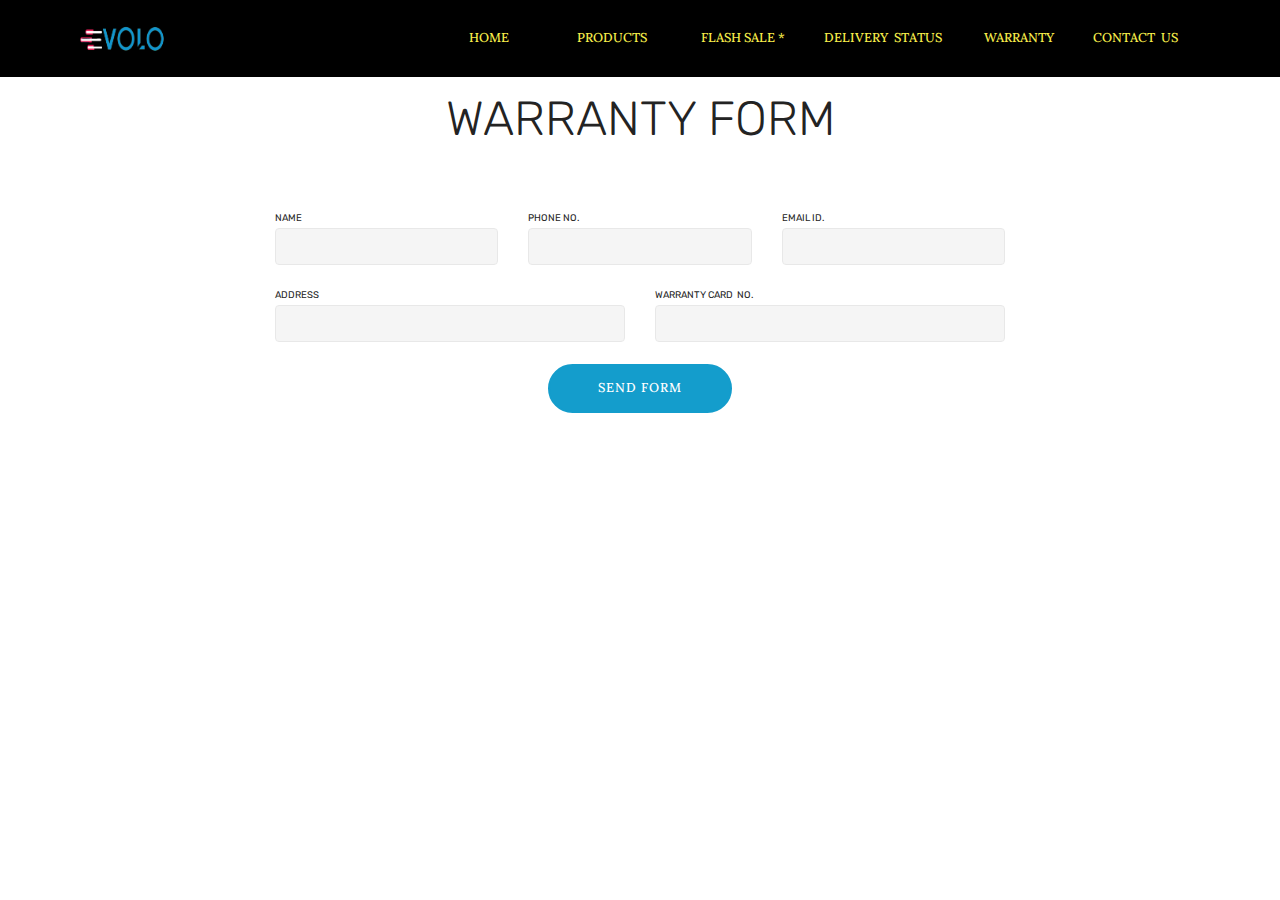
==== page1.html @ 70321c56 "create github pages" ====
<!DOCTYPE html>
<html>
<head>
  <!-- Site made with Mobirise Website Builder v4.3.4, https://mobirise.com -->
  <meta charset="UTF-8">
  <meta http-equiv="X-UA-Compatible" content="IE=edge">
  <meta name="generator" content="Mobirise v4.3.4, mobirise.com">
  <meta name="viewport" content="width=device-width, initial-scale=1">
  <link rel="shortcut icon" href="assets/images/volo-2114x1223.png" type="image/x-icon">
  <meta name="description" content="Web Page Generator Description">
  <title>Page 1</title>
  <link rel="stylesheet" href="assets/web/assets/mobirise-icons/mobirise-icons.css">
  <link rel="stylesheet" href="assets/tether/tether.min.css">
  <link rel="stylesheet" href="assets/bootstrap/css/bootstrap.min.css">
  <link rel="stylesheet" href="assets/bootstrap/css/bootstrap-grid.min.css">
  <link rel="stylesheet" href="assets/bootstrap/css/bootstrap-reboot.min.css">
  <link rel="stylesheet" href="assets/dropdown/css/style.css">
  <link rel="stylesheet" href="assets/theme/css/style.css">
  <link rel="stylesheet" href="assets/mobirise/css/mbr-additional.css" type="text/css">
  
  
  
</head>
<body>

<!-- Google Analytics -->
<script async src="https://www.googletagmanager.com/gtag/js?id=UA-108058427-1"></script>
<script>
  window.dataLayer = window.dataLayer || [];
  function gtag(){dataLayer.push(arguments);}
  gtag('js', new Date());

  gtag('config', 'UA-108058427-1');
</script>


<!-- /Google Analytics -->


<section class="menu cid-qukPSavN4o" once="menu" id="menu1-o" data-rv-view="1056">

    

    <nav class="navbar navbar-expand beta-menu navbar-dropdown align-items-center navbar-fixed-top navbar-toggleable-sm">
        <button class="navbar-toggler navbar-toggler-right" type="button" data-toggle="collapse" data-target="#navbarSupportedContent" aria-controls="navbarSupportedContent" aria-expanded="false" aria-label="Toggle navigation">
            <div class="hamburger">
                <span></span>
                <span></span>
                <span></span>
                <span></span>
            </div>
        </button>
        <div class="menu-logo">
            <div class="navbar-brand">
                <span class="navbar-logo">
                    <a href="index.html">
                         <img src="assets/images/volo-2114x1223.png" alt="Mobirise" title="" media-simple="true" style="height: 3.8rem;">
                    </a>
                </span>
                
            </div>
        </div>
        <div class="collapse navbar-collapse" id="navbarSupportedContent">
            <ul class="navbar-nav nav-dropdown nav-right" data-app-modern-menu="true"><li class="nav-item">
                    <a class="nav-link link text-success display-4" href="https://mobirise.com"></a>
                </li>
                <li class="nav-item">
                    <a class="nav-link link text-success display-4" href="https://mobirise.com">&nbsp; &nbsp;</a>
                </li><li class="nav-item"><a class="nav-link link text-success display-4" href="https://mobirise.com">&nbsp; &nbsp; &nbsp;HOME &nbsp; &nbsp; &nbsp; &nbsp; &nbsp; &nbsp; &nbsp;&nbsp;</a></li><li class="nav-item"><a class="nav-link link text-success display-4" href="https://mobirise.com">&nbsp;PRODUCTS &nbsp; &nbsp; &nbsp; &nbsp; &nbsp;</a></li><li class="nav-item"><a class="nav-link link text-success display-4" href="https://mobirise.com">&nbsp;FLASH SALE * &nbsp; &nbsp;</a></li><li class="nav-item"><a class="nav-link link text-success display-4" href="https://mobirise.com">&nbsp; DELIVERY &nbsp;STATUS &nbsp; &nbsp; &nbsp;&nbsp;</a></li><li class="nav-item"><a class="nav-link link text-success display-4" href="https://mobirise.com">WARRANTY &nbsp; &nbsp;&nbsp;</a></li><li class="nav-item"><a class="nav-link link text-success display-4" href="https://mobirise.com">&nbsp;CONTACT &nbsp;US &nbsp; &nbsp;</a></li><div id="my-cart-11824902"></div>
<div>
<script type="text/javascript" src="https://app.ecwid.com/script.js?11824902&data_platform=code&data_date=2017-09-05" charset="utf-8"></script>
<script type="text/javascript"> xMinicart("id=my-cart-11824902"); </script>
</div></ul>
            
        </div>
    </nav>
</section>

<section class="engine"><a href="https://mobirise.co/n">bootstrap modal form</a></section><section class="mbr-section form1 cid-qukV81y9nE" id="form1-p" data-rv-view="1058">

    

    
    <div class="container">
        <div class="row justify-content-center">
            <div class="title col-12 col-lg-8">
                <h2 class="mbr-section-title align-center pb-3 mbr-fonts-style display-2">WARRANTY FORM
                </h2>
                
            </div>
        </div>
    </div>
    <div class="container">
        <div class="row justify-content-center">
            <div class="media-container-column col-lg-8" data-form-type="formoid">
                    <div data-form-alert="" hidden="">Application Submitted Successfully .
Thank You ,Our Concerned Department Will Contact You 
Within 24 Hours</div>
            
                    <form class="mbr-form" action="https://mobirise.com/" method="post" data-form-title="Mobirise Form"><input type="hidden" data-form-email="true" value="McFQNKUavk+Ad5oUAiGyzn3SAH8C4lBnnKOgPgDHZL4jsAnH0hoKXfTbd+fD7oqe7kko2E6H696hVpx+5wIEUcIQ2tFnb3QgVPdDy5s7lPWG4Znaqmt0Wm0nY653BEGF">
                        <div class="row row-sm-offset">
                            <div class="col-md-4 multi-horizontal" data-for="name">
                                <div class="form-group">
                                    <label class="form-control-label mbr-fonts-style display-7" for="name-form1-p">NAME</label>
                                    <input type="text" class="form-control" name="name" data-form-field="Name" required="" id="name-form1-p">
                                </div>
                            </div>
                                         <div class="col-md-4 multi-horizontal" data-for="name">
                                <div class="form-group">
                                    <label class="form-control-label mbr-fonts-style display-7" for="name-form1-p">PHONE NO.</label>
                                    <input type="text" class="form-control" name="name" data-form-field="Name" required="" id="name-form1-p">
                                </div>
                            </div>
                            <div class="col-md-4 multi-horizontal" data-for="email">
                                <div class="form-group">
                                    <label class="form-control-label mbr-fonts-style display-7" for="email-form1-p">EMAIL ID.</label>
                                    <input type="email" class="form-control" name="email" data-form-field="Email" required="" id="email-form1-p">
                                </div>
                            </div>
                            <div class="col-md-4 multi-horizontal" data-for="phone">
                                <div class="form-group">
                                    <label class="form-control-label mbr-fonts-style display-7" for="phone-form1-p">ADDRESS</label>
                                    <input type="tel" class="form-control" name="phone" data-form-field="Phone" id="phone-form1-p">
                                </div>
                            </div>
                            <div class="col-md-4 multi-horizontal" data-for="phone">
                                <div class="form-group">
                                    <label class="form-control-label mbr-fonts-style display-7" for="phone-form1-p">WARRANTY CARD &nbsp;NO.</label>
                                    <input type="tel" class="form-control" name="phone" data-form-field="Phone" id="phone-form1-p">
                                </div>
                            </div>
                        </div>
                        
            
                        <span class="input-group-btn"><button href="" type="submit" class="btn btn-primary btn-form display-4">SEND FORM</button></span>
                    </form>
            </div>
        </div>
    </div>
</section>


  <script src="assets/web/assets/jquery/jquery.min.js"></script>
  <script src="assets/popper/popper.min.js"></script>
  <script src="assets/tether/tether.min.js"></script>
  <script src="assets/bootstrap/js/bootstrap.min.js"></script>
  <script src="assets/smooth-scroll/smooth-scroll.js"></script>
  <script src="assets/dropdown/js/script.min.js"></script>
  <script src="assets/touch-swipe/jquery.touch-swipe.min.js"></script>
  <script src="assets/theme/js/script.js"></script>
  <script src="assets/formoid/formoid.min.js"></script>
  
  
</body>
</html>
---- assets/web/assets/mobirise-icons/mobirise-icons.css ----
@font-face {
  font-family: 'MobiriseIcons';
  src:  url('mobirise-icons.eot?spat4u');
  src:  url('mobirise-icons.eot?spat4u#iefix') format('embedded-opentype'),
    url('mobirise-icons.ttf?spat4u') format('truetype'),
    url('mobirise-icons.woff?spat4u') format('woff'),
    url('mobirise-icons.svg?spat4u#MobiriseIcons') format('svg');
  font-weight: normal;
  font-style: normal;
}

[class^="mbri-"], [class*=" mbri-"] {
  /* use !important to prevent issues with browser extensions that change fonts */
  font-family: MobiriseIcons !important;
  speak: none;
  font-style: normal;
  font-weight: normal;
  font-variant: normal;
  text-transform: none;
  line-height: 1;

  /* Better Font Rendering =========== */
  -webkit-font-smoothing: antialiased;
  -moz-osx-font-smoothing: grayscale;
}

.mbri-add-submenu:before {
  content: "\e900";
}
.mbri-alert:before {
  content: "\e901";
}
.mbri-align-center:before {
  content: "\e902";
}
.mbri-align-justify:before {
  content: "\e903";
}
.mbri-align-left:before {
  content: "\e904";
}
.mbri-align-right:before {
  content: "\e905";
}
.mbri-android:before {
  content: "\e906";
}
.mbri-apple:before {
  content: "\e907";
}
.mbri-arrow-down:before {
  content: "\e908";
}
.mbri-arrow-next:before {
  content: "\e909";
}
.mbri-arrow-prev:before {
  content: "\e90a";
}
.mbri-arrow-up:before {
  content: "\e90b";
}
.mbri-bold:before {
  content: "\e90c";
}
.mbri-bookmark:before {
  content: "\e90d";
}
.mbri-bootstrap:before {
  content: "\e90e";
}
.mbri-briefcase:before {
  content: "\e90f";
}
.mbri-browse:before {
  content: "\e910";
}
.mbri-bulleted-list:before {
  content: "\e911";
}
.mbri-calendar:before {
  content: "\e912";
}
.mbri-camera:before {
  content: "\e913";
}
.mbri-cart-add:before {
  content: "\e914";
}
.mbri-cart-full:before {
  content: "\e915";
}
.mbri-cash:before {
  content: "\e916";
}
.mbri-change-style:before {
  content: "\e917";
}
.mbri-chat:before {
  content: "\e918";
}
.mbri-clock:before {
  content: "\e919";
}
.mbri-close:before {
  content: "\e91a";
}
.mbri-cloud:before {
  content: "\e91b";
}
.mbri-code:before {
  content: "\e91c";
}
.mbri-contact-form:before {
  content: "\e91d";
}
.mbri-credit-card:before {
  content: "\e91e";
}
.mbri-cursor-click:before {
  content: "\e91f";
}
.mbri-cust-feedback:before {
  content: "\e920";
}
.mbri-database:before {
  content: "\e921";
}
.mbri-delivery:before {
  content: "\e922";
}
.mbri-desktop:before {
  content: "\e923";
}
.mbri-devices:before {
  content: "\e924";
}
.mbri-down:before {
  content: "\e925";
}
.mbri-download:before {
  content: "\e989";
}
.mbri-drag-n-drop:before {
  content: "\e927";
}
.mbri-drag-n-drop2:before {
  content: "\e928";
}
.mbri-edit:before {
  content: "\e929";
}
.mbri-edit2:before {
  content: "\e92a";
}
.mbri-error:before {
  content: "\e92b";
}
.mbri-extension:before {
  content: "\e92c";
}
.mbri-features:before {
  content: "\e92d";
}
.mbri-file:before {
  content: "\e92e";
}
.mbri-flag:before {
  content: "\e92f";
}
.mbri-folder:before {
  content: "\e930";
}
.mbri-gift:before {
  content: "\e931";
}
.mbri-github:before {
  content: "\e932";
}
.mbri-globe:before {
  content: "\e933";
}
.mbri-globe-2:before {
  content: "\e934";
}
.mbri-growing-chart:before {
  content: "\e935";
}
.mbri-hearth:before {
  content: "\e936";
}
.mbri-help:before {
  content: "\e937";
}
.mbri-home:before {
  content: "\e938";
}
.mbri-hot-cup:before {
  content: "\e939";
}
.mbri-idea:before {
  content: "\e93a";
}
.mbri-image-gallery:before {
  content: "\e93b";
}
.mbri-image-slider:before {
  content: "\e93c";
}
.mbri-info:before {
  content: "\e93d";
}
.mbri-italic:before {
  content: "\e93e";
}
.mbri-key:before {
  content: "\e93f";
}
.mbri-laptop:before {
  content: "\e940";
}
.mbri-layers:before {
  content: "\e941";
}
.mbri-left-right:before {
  content: "\e942";
}
.mbri-left:before {
  content: "\e943";
}
.mbri-letter:before {
  content: "\e944";
}
.mbri-like:before {
  content: "\e945";
}
.mbri-link:before {
  content: "\e946";
}
.mbri-lock:before {
  content: "\e947";
}
.mbri-login:before {
  content: "\e948";
}
.mbri-logout:before {
  content: "\e949";
}
.mbri-magic-stick:before {
  content: "\e94a";
}
.mbri-map-pin:before {
  content: "\e94b";
}
.mbri-menu:before {
  content: "\e94c";
}
.mbri-mobile:before {
  content: "\e94d";
}
.mbri-mobile2:before {
  content: "\e94e";
}
.mbri-mobirise:before {
  content: "\e94f";
}
.mbri-more-horizontal:before {
  content: "\e950";
}
.mbri-more-vertical:before {
  content: "\e951";
}
.mbri-music:before {
  content: "\e952";
}
.mbri-new-file:before {
  content: "\e953";
}
.mbri-numbered-list:before {
  content: "\e954";
}
.mbri-opened-folder:before {
  content: "\e955";
}
.mbri-pages:before {
  content: "\e956";
}
.mbri-paper-plane:before {
  content: "\e957";
}
.mbri-paperclip:before {
  content: "\e958";
}
.mbri-photo:before {
  content: "\e959";
}
.mbri-photos:before {
  content: "\e95a";
}
.mbri-pin:before {
  content: "\e95b";
}
.mbri-play:before {
  content: "\e95c";
}
.mbri-plus:before {
  content: "\e95d";
}
.mbri-preview:before {
  content: "\e95e";
}
.mbri-print:before {
  content: "\e95f";
}
.mbri-protect:before {
  content: "\e960";
}
.mbri-question:before {
  content: "\e961";
}
.mbri-quote-left:before {
  content: "\e962";
}
.mbri-quote-right:before {
  content: "\e963";
}
.mbri-refresh:before {
  content: "\e964";
}
.mbri-responsive:before {
  content: "\e965";
}
.mbri-right:before {
  content: "\e966";
}
.mbri-rocket:before {
  content: "\e967";
}
.mbri-sad-face:before {
  content: "\e968";
}
.mbri-sale:before {
  content: "\e969";
}
.mbri-save:before {
  content: "\e96a";
}
.mbri-search:before {
  content: "\e96b";
}
.mbri-setting:before {
  content: "\e96c";
}
.mbri-setting2:before {
  content: "\e96d";
}
.mbri-setting3:before {
  content: "\e96e";
}
.mbri-share:before {
  content: "\e96f";
}
.mbri-shopping-bag:before {
  content: "\e970";
}
.mbri-shopping-basket:before {
  content: "\e971";
}
.mbri-shopping-cart:before {
  content: "\e972";
}
.mbri-sites:before {
  content: "\e973";
}
.mbri-smile-face:before {
  content: "\e974";
}
.mbri-speed:before {
  content: "\e975";
}
.mbri-star:before {
  content: "\e976";
}
.mbri-success:before {
  content: "\e977";
}
.mbri-sun:before {
  content: "\e978";
}
.mbri-sun2:before {
  content: "\e979";
}
.mbri-tablet:before {
  content: "\e97a";
}
.mbri-tablet-vertical:before {
  content: "\e97b";
}
.mbri-target:before {
  content: "\e97c";
}
.mbri-timer:before {
  content: "\e97d";
}
.mbri-to-ftp:before {
  content: "\e97e";
}
.mbri-to-local-drive:before {
  content: "\e97f";
}
.mbri-touch-swipe:before {
  content: "\e980";
}
.mbri-touch:before {
  content: "\e981";
}
.mbri-trash:before {
  content: "\e982";
}
.mbri-underline:before {
  content: "\e983";
}
.mbri-unlink:before {
  content: "\e984";
}
.mbri-unlock:before {
  content: "\e985";
}
.mbri-up-down:before {
  content: "\e986";
}
.mbri-up:before {
  content: "\e987";
}
.mbri-update:before {
  content: "\e988";
}
.mbri-upload:before {
 content: "\e926"; 
}
.mbri-user:before {
  content: "\e98a";
}
.mbri-user2:before {
  content: "\e98b";
}
.mbri-users:before {
  content: "\e98c";
}
.mbri-video:before {
  content: "\e98d";
}
.mbri-video-play:before {
  content: "\e98e";
}
.mbri-watch:before {
  content: "\e98f";
}
.mbri-website-theme:before {
  content: "\e990";
}
.mbri-wifi:before {
  content: "\e991";
}
.mbri-windows:before {
  content: "\e992";
}
.mbri-zoom-out:before {
  content: "\e993";
}
.mbri-redo:before {
  content: "\e994";
}
.mbri-undo:before {
  content: "\e995";
}
---- assets/dropdown/css/style.css ----
.navbar-dropdown {
  left: 0;
  padding: 0;
  position: absolute;
  right: 0;
  top: 0;
  transition: all 0.45s ease;
  z-index: 1030;
  background: #282828; }
  .navbar-dropdown .navbar-logo {
    margin-right: 0.8rem;
    transition: margin 0.3s ease-in-out;
    vertical-align: middle; }
    .navbar-dropdown .navbar-logo img {
      height: 3.125rem;
      transition: all 0.3s ease-in-out; }
    .navbar-dropdown .navbar-logo.mbr-iconfont {
      font-size: 3.125rem;
      line-height: 3.125rem; }
  .navbar-dropdown .navbar-caption {
    font-weight: 700;
    white-space: normal;
    vertical-align: -4px;
    line-height: 3.125rem !important; }
    .navbar-dropdown .navbar-caption, .navbar-dropdown .navbar-caption:hover {
      color: inherit;
      text-decoration: none; }
  .navbar-dropdown .mbr-iconfont + .navbar-caption {
    vertical-align: -1px; }
  .navbar-dropdown.navbar-fixed-top {
    position: fixed; }
  .navbar-dropdown .navbar-brand span {
    vertical-align: -4px; }
  .navbar-dropdown.bg-color.transparent {
    background: none; }
  .navbar-dropdown.navbar-short .navbar-brand {
    padding: 0.625rem 0; }
    .navbar-dropdown.navbar-short .navbar-brand span {
      vertical-align: -1px; }
  .navbar-dropdown.navbar-short .navbar-caption {
    line-height: 2.375rem !important;
    vertical-align: -2px; }
  .navbar-dropdown.navbar-short .navbar-logo {
    margin-right: 0.5rem; }
    .navbar-dropdown.navbar-short .navbar-logo img {
      height: 2.375rem; }
    .navbar-dropdown.navbar-short .navbar-logo.mbr-iconfont {
      font-size: 2.375rem;
      line-height: 2.375rem; }
  .navbar-dropdown.navbar-short .mbr-table-cell {
    height: 3.625rem; }
  .navbar-dropdown .navbar-close {
    left: 0.6875rem;
    position: fixed;
    top: 0.75rem;
    z-index: 1000; }
  .navbar-dropdown .hamburger-icon {
    content: "";
    display: inline-block;
    vertical-align: middle;
    width: 16px;
    -webkit-box-shadow: 0 -6px 0 1px #282828,0 0 0 1px #282828,0 6px 0 1px #282828;
    -moz-box-shadow: 0 -6px 0 1px #282828,0 0 0 1px #282828,0 6px 0 1px #282828;
    box-shadow: 0 -6px 0 1px #282828,0 0 0 1px #282828,0 6px 0 1px #282828; }

.dropdown-menu .dropdown-toggle[data-toggle="dropdown-submenu"]::after {
  border-bottom: 0.35em solid transparent;
  border-left: 0.35em solid;
  border-right: 0;
  border-top: 0.35em solid transparent;
  margin-left: 0.3rem; }

.dropdown-menu .dropdown-item:focus {
  outline: 0; }

.nav-dropdown {
  font-size: 0.75rem;
  font-weight: 500;
  height: auto !important; }
  .nav-dropdown .nav-btn {
    padding-left: 1rem; }
  .nav-dropdown .link {
    margin: .667em 1.667em;
    font-weight: 500;
    padding: 0;
    transition: color .2s ease-in-out; }
    .nav-dropdown .link.dropdown-toggle {
      margin-right: 2.583em; }
      .nav-dropdown .link.dropdown-toggle::after {
        margin-left: .25rem;
        border-top: 0.35em solid;
        border-right: 0.35em solid transparent;
        border-left: 0.35em solid transparent;
        border-bottom: 0; }
      .nav-dropdown .link.dropdown-toggle[aria-expanded="true"] {
        margin: 0;
        padding: 0.667em 3.263em  0.667em 1.667em; }
  .nav-dropdown .link::after,
  .nav-dropdown .dropdown-item::after {
    color: inherit; }
  .nav-dropdown .btn {
    font-size: 0.75rem;
    font-weight: 700;
    letter-spacing: 0;
    margin-bottom: 0;
    padding-left: 1.25rem;
    padding-right: 1.25rem; }
  .nav-dropdown .dropdown-menu {
    border-radius: 0;
    border: 0;
    left: 0;
    margin: 0;
    padding-bottom: 1.25rem;
    padding-top: 1.25rem;
    position: relative; }
  .nav-dropdown .dropdown-submenu {
    margin-left: 0.125rem;
    top: 0; }
  .nav-dropdown .dropdown-item {
    font-weight: 500;
    line-height: 2;
    padding: 0.3846em 4.615em 0.3846em 1.5385em;
    position: relative;
    transition: color .2s ease-in-out, background-color .2s ease-in-out; }
    .nav-dropdown .dropdown-item::after {
      margin-top: -0.3077em;
      position: absolute;
      right: 1.1538em;
      top: 50%; }
    .nav-dropdown .dropdown-item:focus, .nav-dropdown .dropdown-item:hover {
      background: none; }

@media (max-width: 767px) {
  .nav-dropdown.navbar-toggleable-sm {
    bottom: 0;
    display: none;
    left: 0;
    overflow-x: hidden;
    position: fixed;
    top: 0;
    transform: translateX(-100%);
    -ms-transform: translateX(-100%);
    -webkit-transform: translateX(-100%);
    width: 18.75rem;
    z-index: 999; } }
.nav-dropdown.navbar-toggleable-xl {
  bottom: 0;
  display: none;
  left: 0;
  overflow-x: hidden;
  position: fixed;
  top: 0;
  transform: translateX(-100%);
  -ms-transform: translateX(-100%);
  -webkit-transform: translateX(-100%);
  width: 18.75rem;
  z-index: 999; }

.nav-dropdown-sm {
  display: block !important;
  overflow-x: hidden;
  overflow: auto;
  padding-top: 3.875rem; }
  .nav-dropdown-sm::after {
    content: "";
    display: block;
    height: 3rem;
    width: 100%; }
  .nav-dropdown-sm.collapse.in ~ .navbar-close {
    display: block !important; }
  .nav-dropdown-sm.collapsing, .nav-dropdown-sm.collapse.in {
    transform: translateX(0);
    -ms-transform: translateX(0);
    -webkit-transform: translateX(0);
    transition: all 0.25s ease-out;
    -webkit-transition: all 0.25s ease-out;
    background: #282828; }
  .nav-dropdown-sm.collapsing[aria-expanded="false"] {
    transform: translateX(-100%);
    -ms-transform: translateX(-100%);
    -webkit-transform: translateX(-100%); }
  .nav-dropdown-sm .nav-item {
    display: block;
    margin-left: 0 !important;
    padding-left: 0; }
  .nav-dropdown-sm .link,
  .nav-dropdown-sm .dropdown-item {
    border-top: 1px dotted rgba(255, 255, 255, 0.1);
    font-size: 0.8125rem;
    line-height: 1.6;
    margin: 0 !important;
    padding: 0.875rem 2.4rem 0.875rem 1.5625rem !important;
    position: relative;
    white-space: normal; }
    .nav-dropdown-sm .link:focus, .nav-dropdown-sm .link:hover,
    .nav-dropdown-sm .dropdown-item:focus,
    .nav-dropdown-sm .dropdown-item:hover {
      background: rgba(0, 0, 0, 0.2) !important;
      color: #c0a375; }
  .nav-dropdown-sm .nav-btn {
    position: relative;
    padding: 1.5625rem 1.5625rem 0 1.5625rem; }
    .nav-dropdown-sm .nav-btn::before {
      border-top: 1px dotted rgba(255, 255, 255, 0.1);
      content: "";
      left: 0;
      position: absolute;
      top: 0;
      width: 100%; }
    .nav-dropdown-sm .nav-btn + .nav-btn {
      padding-top: 0.625rem; }
      .nav-dropdown-sm .nav-btn + .nav-btn::before {
        display: none; }
  .nav-dropdown-sm .btn {
    padding: 0.625rem 0; }
  .nav-dropdown-sm .dropdown-toggle[data-toggle="dropdown-submenu"]::after {
    margin-left: .25rem;
    border-top: 0.35em solid;
    border-right: 0.35em solid transparent;
    border-left: 0.35em solid transparent;
    border-bottom: 0; }
  .nav-dropdown-sm .dropdown-toggle[data-toggle="dropdown-submenu"][aria-expanded="true"]::after {
    border-top: 0;
    border-right: 0.35em solid transparent;
    border-left: 0.35em solid transparent;
    border-bottom: 0.35em solid; }
  .nav-dropdown-sm .dropdown-menu {
    margin: 0;
    padding: 0;
    position: relative;
    top: 0;
    left: 0;
    width: 100%;
    border: 0;
    float: none;
    border-radius: 0;
    background: none; }
  .nav-dropdown-sm .dropdown-submenu {
    left: 100%;
    margin-left: 0.125rem;
    margin-top: -1.25rem;
    top: 0; }

.navbar-toggleable-sm .nav-dropdown .dropdown-menu {
  position: absolute; }

.navbar-toggleable-sm .nav-dropdown .dropdown-submenu {
  left: 100%;
  margin-left: 0.125rem;
  margin-top: -1.25rem;
  top: 0; }

.navbar-toggleable-sm.opened .nav-dropdown .dropdown-menu {
  position: relative; }

.navbar-toggleable-sm.opened .nav-dropdown .dropdown-submenu {
  left: 0;
  margin-left: 00rem;
  margin-top: 0rem;
  top: 0; }

.is-builder .nav-dropdown.collapsing {
  transition: none !important; }

/*# sourceMappingURL=style.css.map */
---- assets/theme/css/style.css ----
/*!
 * Mobirise v4 theme (https://mobirise.com/)
 * Copyright 2017 Mobirise
 */
section {
  background-color: #eeeeee; }

section,
.container,
.container-fluid {
  position: relative;
  word-wrap: break-word; }

a.mbr-iconfont:hover {
  text-decoration: none; }

.article .lead p, .article .lead ul, .article .lead ol, .article .lead pre, .article .lead blockquote {
  margin-bottom: 0; }

a {
  font-style: normal;
  font-weight: 400;
  cursor: pointer; }
  a, a:hover {
    text-decoration: none; }

figure {
  margin-bottom: 0; }

body {
  color: #232323; }

h1, h2, h3, h4, h5, h6,
.h1, .h2, .h3, .h4, .h5, .h6,
.display-1, .display-2, .display-3, .display-4 {
  line-height: 1;
  word-break: break-word;
  word-wrap: break-word; }

b, strong {
  font-weight: bold; }

blockquote {
  padding: 10px 0 10px 20px;
  position: relative;
  border-left: 2px solid;
  border-color: #ff3366; }

input:-webkit-autofill, input:-webkit-autofill:hover, input:-webkit-autofill:focus, input:-webkit-autofill:active {
  transition-delay: 9999s;
  transition-property: background-color, color; }

textarea[type="hidden"] {
  display: none; }

body {
  position: relative; }

section {
  background-position: 50% 50%;
  background-repeat: no-repeat;
  background-size: cover; }
  section .mbr-background-video,
  section .mbr-background-video-preview {
    position: absolute;
    bottom: 0;
    left: 0;
    right: 0;
    top: 0; }

.hidden {
  visibility: hidden; }

.mbr-z-index20 {
  z-index: 20; }

/*! Base colors */
.mbr-white {
  color: #ffffff; }

.mbr-black {
  color: #000000; }

.mbr-bg-white {
  background-color: #ffffff; }

.mbr-bg-black {
  background-color: #000000; }

/*! Text-aligns */
.align-left {
  text-align: left; }

.align-center {
  text-align: center; }

.align-right {
  text-align: right; }

@media (max-width: 767px) {
  .align-left, .align-center, .align-right, .mbr-section-btn, .mbr-section-title {
    text-align: center; } }
/*! Font-weight  */
.mbr-light {
  font-weight: 300; }

.mbr-regular {
  font-weight: 400; }

.mbr-semibold {
  font-weight: 500; }

.mbr-bold {
  font-weight: 700; }

/*! Media  */
.media-size-item {
  -webkit-flex: 1 1 auto;
  -moz-flex: 1 1 auto;
  -ms-flex: 1 1 auto;
  -o-flex: 1 1 auto;
  flex: 1 1 auto; }

.media-content {
  -webkit-flex-basis: 100%;
  flex-basis: 100%; }

.media-container-row {
  display: -ms-flexbox;
  display: -webkit-flex;
  display: flex;
  -webkit-flex-direction: row;
  -ms-flex-direction: row;
  flex-direction: row;
  -webkit-flex-wrap: wrap;
  -ms-flex-wrap: wrap;
  flex-wrap: wrap;
  -webkit-justify-content: center;
  -ms-flex-pack: center;
  justify-content: center;
  -webkit-align-content: center;
  -ms-flex-line-pack: center;
  align-content: center;
  -webkit-align-items: start;
  -ms-flex-align: start;
  align-items: start; }
  .media-container-row .media-size-item {
    width: 400px; }

.media-container-column {
  display: -ms-flexbox;
  display: -webkit-flex;
  display: flex;
  -webkit-flex-direction: column;
  -ms-flex-direction: column;
  flex-direction: column;
  -webkit-flex-wrap: wrap;
  -ms-flex-wrap: wrap;
  flex-wrap: wrap;
  -webkit-justify-content: center;
  -ms-flex-pack: center;
  justify-content: center;
  -webkit-align-content: center;
  -ms-flex-line-pack: center;
  align-content: center;
  -webkit-align-items: stretch;
  -ms-flex-align: stretch;
  align-items: stretch; }
  .media-container-column > * {
    width: 100%; }

@media (min-width: 992px) {
  .media-container-row {
    -webkit-flex-wrap: nowrap;
    -ms-flex-wrap: nowrap;
    flex-wrap: nowrap; } }
figure {
  overflow: hidden; }

figure[mbr-media-size] {
  transition: width 0.1s; }

.mbr-figure img, .mbr-figure iframe {
  display: block;
  width: 100%; }

.card {
  background-color: transparent;
  border: none; }

.card-img {
  text-align: center;
  flex-shrink: 0; }

.media {
  max-width: 100%;
  margin: 0 auto; }

.mbr-figure {
  -ms-flex-item-align: center;
  -ms-grid-row-align: center;
  -webkit-align-self: center;
  align-self: center; }

.media-container > div {
  max-width: 100%; }

.mbr-figure img, .card-img img {
  width: 100%; }

@media (max-width: 991px) {
  .media-size-item {
    width: auto !important; }

  .media {
    width: auto; }

  .mbr-figure {
    width: 100% !important; } }
/*! Buttons */
.mbr-section-btn {
  margin-left: -.25rem;
  margin-right: -.25rem;
  font-size: 0; }

nav .mbr-section-btn {
  margin-left: 0rem;
  margin-right: 0rem; }

/*! Btn icon margin */
.btn .mbr-iconfont, .btn.btn-sm .mbr-iconfont {
  cursor: pointer;
  margin-right: 0.5rem; }

.btn.btn-md .mbr-iconfont, .btn.btn-md .mbr-iconfont {
  margin-right: 0.8rem; }

.mbr-regular {
  font-weight: 400; }

.mbr-semibold {
  font-weight: 500; }

.mbr-bold {
  font-weight: 700; }

[type="submit"] {
  -webkit-appearance: none; }

/*! Full-screen */
.mbr-fullscreen .mbr-overlay {
  min-height: 100vh; }

.mbr-fullscreen {
  display: flex;
  display: -webkit-flex;
  display: -moz-flex;
  display: -ms-flex;
  display: -o-flex;
  align-items: center;
  -webkit-align-items: center;
  min-height: 100vh;
  padding-top: 3rem;
  padding-bottom: 3rem; }

/*! Map */
.map {
  height: 25rem;
  position: relative; }
  .map iframe {
    width: 100%;
    height: 100%; }

/* Form */
.form-asterisk {
  font-family: initial;
  position: absolute;
  top: -2px;
  font-weight: normal; }

/*! Scroll to top arrow */
.mbr-arrow-up {
  bottom: 25px;
  right: 90px;
  position: fixed;
  text-align: right;
  z-index: 5000;
  color: #ffffff;
  font-size: 32px;
  transform: rotate(180deg);
  -webkit-transform: rotate(180deg); }

.mbr-arrow-up a {
  background: rgba(0, 0, 0, 0.2);
  border-radius: 3px;
  color: #fff;
  display: inline-block;
  height: 60px;
  width: 60px;
  outline-style: none !important;
  position: relative;
  text-decoration: none;
  transition: all .3s ease-in-out;
  cursor: pointer;
  text-align: center; }
  .mbr-arrow-up a:hover {
    background-color: rgba(0, 0, 0, 0.4); }
  .mbr-arrow-up a i {
    line-height: 60px; }

.mbr-arrow-up-icon {
  display: block;
  color: #fff; }

.mbr-arrow-up-icon::before {
  content: "\203a";
  display: inline-block;
  font-family: serif;
  font-size: 32px;
  line-height: 1;
  font-style: normal;
  position: relative;
  top: 6px;
  left: -4px;
  -webkit-transform: rotate(-90deg);
  transform: rotate(-90deg); }

/*! Arrow Down */
.mbr-arrow {
  position: absolute;
  bottom: 45px;
  left: 50%;
  width: 60px;
  height: 60px;
  cursor: pointer;
  background-color: rgba(80, 80, 80, 0.5);
  border-radius: 50%;
  -webkit-transform: translateX(-50%);
  transform: translateX(-50%); }
  .mbr-arrow > a {
    display: inline-block;
    text-decoration: none;
    outline-style: none;
    -webkit-animation: arrowdown 1.7s ease-in-out infinite;
    animation: arrowdown 1.7s ease-in-out infinite; }
    .mbr-arrow > a > i {
      position: absolute;
      top: -2px;
      left: 15px;
      font-size: 2rem; }

@keyframes arrowdown {
  0% {
    transform: translateY(0px);
    -webkit-transform: translateY(0px); }
  50% {
    transform: translateY(-5px);
    -webkit-transform: translateY(-5px); }
  100% {
    transform: translateY(0px);
    -webkit-transform: translateY(0px); } }
@-webkit-keyframes arrowdown {
  0% {
    transform: translateY(0px);
    -webkit-transform: translateY(0px); }
  50% {
    transform: translateY(-5px);
    -webkit-transform: translateY(-5px); }
  100% {
    transform: translateY(0px);
    -webkit-transform: translateY(0px); } }
@media (max-width: 500px) {
  .mbr-arrow-up {
    left: 50%;
    right: auto;
    transform: translateX(-50%) rotate(180deg);
    -webkit-transform: translateX(-50%) rotate(180deg); } }
/*Gradients animation*/
@keyframes gradient-animation {
  from {
    background-position: 0% 100%;
    animation-timing-function: ease-in-out; }
  to {
    background-position: 100% 0%;
    animation-timing-function: ease-in-out; } }
@-webkit-keyframes gradient-animation {
  from {
    background-position: 0% 100%;
    animation-timing-function: ease-in-out; }
  to {
    background-position: 100% 0%;
    animation-timing-function: ease-in-out; } }
.bg-gradient {
  background-size: 200% 200%;
  animation: gradient-animation 5s infinite alternate;
  -webkit-animation: gradient-animation 5s infinite alternate; }

.menu .navbar-brand {
  display: -webkit-flex; }
  .menu .navbar-brand span {
    display: flex;
    display: -webkit-flex; }
  .menu .navbar-brand .navbar-caption-wrap {
    display: -webkit-flex; }
  .menu .navbar-brand .navbar-logo img {
    display: -webkit-flex; }
@media (min-width: 768px) and (max-width: 991px) {
  .menu .navbar-toggleable-sm .navbar-nav {
    display: -webkit-box;
    display: -webkit-flex;
    display: -ms-flexbox; } }
@media (min-width: 992px) {
  .menu .navbar-nav.nav-dropdown {
    display: -webkit-flex; }
  .menu .navbar-toggleable-sm .navbar-collapse {
    display: -webkit-flex !important; } }

/*# sourceMappingURL=style.css.map */
.engine {
	position: absolute;
	text-indent: -2400px;
	text-align: center;
	padding: 0;
	top: 0;
	left: -2400px;
}
---- assets/mobirise/css/mbr-additional.css ----
@import url(https://fonts.googleapis.com/css?family=Rubik:300,300i,400,400i,500,500i,700,700i,900,900i);
@import url(https://fonts.googleapis.com/css?family=Lora:400,400i,700,700i);





body {
  font-style: normal;
  line-height: 1.5;
}
.mbr-section-title {
  font-style: normal;
  line-height: 1.2;
}
.mbr-section-subtitle {
  line-height: 1.3;
}
.mbr-text {
  font-style: normal;
  line-height: 1.6;
}
.display-1 {
  font-family: 'Rubik', sans-serif;
  font-size: 4.25rem;
}
.display-1 > .mbr-iconfont {
  font-size: 6.8rem;
}
.display-2 {
  font-family: 'Rubik', sans-serif;
  font-size: 3rem;
}
.display-2 > .mbr-iconfont {
  font-size: 4.8rem;
}
.display-4 {
  font-family: 'Lora', serif;
  font-size: 0.8rem;
}
.display-4 > .mbr-iconfont {
  font-size: 1.28rem;
}
.display-5 {
  font-family: 'Rubik', sans-serif;
  font-size: 1.5rem;
}
.display-5 > .mbr-iconfont {
  font-size: 2.4rem;
}
.display-7 {
  font-family: 'Rubik', sans-serif;
  font-size: 0.6rem;
}
.display-7 > .mbr-iconfont {
  font-size: 0.96rem;
}
/* ---- Fluid typography for mobile devices ---- */
/* 1.4 - font scale ratio ( bootstrap == 1.42857 ) */
/* 100vw - current viewport width */
/* (48 - 20)  48 == 48rem == 768px, 20 == 20rem == 320px(minimal supported viewport) */
/* 0.65 - min scale variable, may vary */
@media (max-width: 768px) {
  .display-1 {
    font-size: 3.4rem;
    font-size: calc( 2.1374999999999997rem + (4.25 - 2.1374999999999997) * ((100vw - 20rem) / (48 - 20)));
    line-height: calc( 1.4 * (2.1374999999999997rem + (4.25 - 2.1374999999999997) * ((100vw - 20rem) / (48 - 20))));
  }
  .display-2 {
    font-size: 2.4rem;
    font-size: calc( 1.7rem + (3 - 1.7) * ((100vw - 20rem) / (48 - 20)));
    line-height: calc( 1.4 * (1.7rem + (3 - 1.7) * ((100vw - 20rem) / (48 - 20))));
  }
  .display-4 {
    font-size: 0.64rem;
    font-size: calc( 0.93rem + (0.8 - 0.93) * ((100vw - 20rem) / (48 - 20)));
    line-height: calc( 1.4 * (0.93rem + (0.8 - 0.93) * ((100vw - 20rem) / (48 - 20))));
  }
  .display-5 {
    font-size: 1.2rem;
    font-size: calc( 1.175rem + (1.5 - 1.175) * ((100vw - 20rem) / (48 - 20)));
    line-height: calc( 1.4 * (1.175rem + (1.5 - 1.175) * ((100vw - 20rem) / (48 - 20))));
  }
}
/* Buttons */
.btn {
  font-weight: 500;
  border-width: 2px;
  font-style: normal;
  letter-spacing: 1px;
  margin: .4rem .8rem;
  white-space: normal;
  -webkit-transition: all 0.3s ease-in-out;
  -moz-transition: all 0.3s ease-in-out;
  transition: all 0.3s ease-in-out;
  padding: 1rem 3rem;
  border-radius: 3px;
  display: inline-flex;
  align-items: center;
  justify-content: center;
  word-break: break-word;
}
.btn-sm {
  font-weight: 500;
  letter-spacing: 1px;
  -webkit-transition: all 0.3s ease-in-out;
  -moz-transition: all 0.3s ease-in-out;
  transition: all 0.3s ease-in-out;
  padding: 0.6rem 1.5rem;
  border-radius: 3px;
}
.btn-md {
  font-weight: 500;
  letter-spacing: 1px;
  margin: .4rem .8rem !important;
  -webkit-transition: all 0.3s ease-in-out;
  -moz-transition: all 0.3s ease-in-out;
  transition: all 0.3s ease-in-out;
  padding: 1rem 3rem;
  border-radius: 3px;
}
.btn-lg {
  font-weight: 500;
  letter-spacing: 1px;
  margin: .4rem .8rem !important;
  -webkit-transition: all 0.3s ease-in-out;
  -moz-transition: all 0.3s ease-in-out;
  transition: all 0.3s ease-in-out;
  padding: 1.2rem 3.2rem;
  border-radius: 3px;
}
.bg-primary {
  background-color: #149dcc !important;
}
.bg-success {
  background-color: #f7ed4a !important;
}
.bg-info {
  background-color: #82786e !important;
}
.bg-warning {
  background-color: #879a9f !important;
}
.bg-danger {
  background-color: #b1a374 !important;
}
.btn-primary,
.btn-primary:active {
  background-color: #149dcc;
  border-color: #149dcc;
  color: #ffffff;
}
.btn-primary:hover,
.btn-primary:focus,
.btn-primary.focus,
.btn-primary.active {
  color: #ffffff;
  background-color: #0d6786;
  border-color: #0d6786;
}
.btn-primary.disabled,
.btn-primary:disabled {
  color: #ffffff !important;
  background-color: #0d6786 !important;
  border-color: #0d6786 !important;
}
.btn-secondary,
.btn-secondary:active {
  background-color: #ff3366;
  border-color: #ff3366;
  color: #ffffff;
}
.btn-secondary:hover,
.btn-secondary:focus,
.btn-secondary.focus,
.btn-secondary.active {
  color: #ffffff;
  background-color: #e50039;
  border-color: #e50039;
}
.btn-secondary.disabled,
.btn-secondary:disabled {
  color: #ffffff !important;
  background-color: #e50039 !important;
  border-color: #e50039 !important;
}
.btn-info,
.btn-info:active {
  background-color: #82786e;
  border-color: #82786e;
  color: #ffffff;
}
.btn-info:hover,
.btn-info:focus,
.btn-info.focus,
.btn-info.active {
  color: #ffffff;
  background-color: #59524b;
  border-color: #59524b;
}
.btn-info.disabled,
.btn-info:disabled {
  color: #ffffff !important;
  background-color: #59524b !important;
  border-color: #59524b !important;
}
.btn-success,
.btn-success:active {
  background-color: #f7ed4a;
  border-color: #f7ed4a;
  color: #ffffff;
}
.btn-success:hover,
.btn-success:focus,
.btn-success.focus,
.btn-success.active {
  color: #ffffff;
  background-color: #eadd0a;
  border-color: #eadd0a;
}
.btn-success.disabled,
.btn-success:disabled {
  color: #ffffff !important;
  background-color: #eadd0a !important;
  border-color: #eadd0a !important;
}
.btn-warning,
.btn-warning:active {
  background-color: #879a9f;
  border-color: #879a9f;
  color: #ffffff;
}
.btn-warning:hover,
.btn-warning:focus,
.btn-warning.focus,
.btn-warning.active {
  color: #ffffff;
  background-color: #617479;
  border-color: #617479;
}
.btn-warning.disabled,
.btn-warning:disabled {
  color: #ffffff !important;
  background-color: #617479 !important;
  border-color: #617479 !important;
}
.btn-danger,
.btn-danger:active {
  background-color: #b1a374;
  border-color: #b1a374;
  color: #ffffff;
}
.btn-danger:hover,
.btn-danger:focus,
.btn-danger.focus,
.btn-danger.active {
  color: #ffffff;
  background-color: #8b7d4e;
  border-color: #8b7d4e;
}
.btn-danger.disabled,
.btn-danger:disabled {
  color: #ffffff !important;
  background-color: #8b7d4e !important;
  border-color: #8b7d4e !important;
}
.btn-white {
  color: #333333 !important;
}
.btn-white,
.btn-white:active {
  background-color: #ffffff;
  border-color: #ffffff;
  color: #ffffff;
}
.btn-white:hover,
.btn-white:focus,
.btn-white.focus,
.btn-white.active {
  color: #ffffff;
  background-color: #d4d4d4;
  border-color: #d4d4d4;
}
.btn-white.disabled,
.btn-white:disabled {
  color: #ffffff !important;
  background-color: #d4d4d4 !important;
  border-color: #d4d4d4 !important;
}
.btn-black,
.btn-black:active {
  background-color: #333333;
  border-color: #333333;
  color: #ffffff;
}
.btn-black:hover,
.btn-black:focus,
.btn-black.focus,
.btn-black.active {
  color: #ffffff;
  background-color: #0d0d0d;
  border-color: #0d0d0d;
}
.btn-black.disabled,
.btn-black:disabled {
  color: #ffffff !important;
  background-color: #0d0d0d !important;
  border-color: #0d0d0d !important;
}
.btn-primary-outline,
.btn-primary-outline:active {
  background: none;
  border-color: #0b566f;
  color: #0b566f;
}
.btn-primary-outline:hover,
.btn-primary-outline:focus,
.btn-primary-outline.focus,
.btn-primary-outline.active {
  color: #ffffff;
  background-color: #149dcc;
  border-color: #149dcc;
}
.btn-primary-outline.disabled,
.btn-primary-outline:disabled {
  color: #ffffff !important;
  background-color: #149dcc !important;
  border-color: #149dcc !important;
}
.btn-secondary-outline,
.btn-secondary-outline:active {
  background: none;
  border-color: #cc0033;
  color: #cc0033;
}
.btn-secondary-outline:hover,
.btn-secondary-outline:focus,
.btn-secondary-outline.focus,
.btn-secondary-outline.active {
  color: #ffffff;
  background-color: #ff3366;
  border-color: #ff3366;
}
.btn-secondary-outline.disabled,
.btn-secondary-outline:disabled {
  color: #ffffff !important;
  background-color: #ff3366 !important;
  border-color: #ff3366 !important;
}
.btn-info-outline,
.btn-info-outline:active {
  background: none;
  border-color: #4b453f;
  color: #4b453f;
}
.btn-info-outline:hover,
.btn-info-outline:focus,
.btn-info-outline.focus,
.btn-info-outline.active {
  color: #ffffff;
  background-color: #82786e;
  border-color: #82786e;
}
.btn-info-outline.disabled,
.btn-info-outline:disabled {
  color: #ffffff !important;
  background-color: #82786e !important;
  border-color: #82786e !important;
}
.btn-success-outline,
.btn-success-outline:active {
  background: none;
  border-color: #d2c609;
  color: #d2c609;
}
.btn-success-outline:hover,
.btn-success-outline:focus,
.btn-success-outline.focus,
.btn-success-outline.active {
  color: #ffffff;
  background-color: #f7ed4a;
  border-color: #f7ed4a;
}
.btn-success-outline.disabled,
.btn-success-outline:disabled {
  color: #ffffff !important;
  background-color: #f7ed4a !important;
  border-color: #f7ed4a !important;
}
.btn-warning-outline,
.btn-warning-outline:active {
  background: none;
  border-color: #55666b;
  color: #55666b;
}
.btn-warning-outline:hover,
.btn-warning-outline:focus,
.btn-warning-outline.focus,
.btn-warning-outline.active {
  color: #ffffff;
  background-color: #879a9f;
  border-color: #879a9f;
}
.btn-warning-outline.disabled,
.btn-warning-outline:disabled {
  color: #ffffff !important;
  background-color: #879a9f !important;
  border-color: #879a9f !important;
}
.btn-danger-outline,
.btn-danger-outline:active {
  background: none;
  border-color: #7a6e45;
  color: #7a6e45;
}
.btn-danger-outline:hover,
.btn-danger-outline:focus,
.btn-danger-outline.focus,
.btn-danger-outline.active {
  color: #ffffff;
  background-color: #b1a374;
  border-color: #b1a374;
}
.btn-danger-outline.disabled,
.btn-danger-outline:disabled {
  color: #ffffff !important;
  background-color: #b1a374 !important;
  border-color: #b1a374 !important;
}
.btn-black-outline,
.btn-black-outline:active {
  background: none;
  border-color: #000000;
  color: #000000;
}
.btn-black-outline:hover,
.btn-black-outline:focus,
.btn-black-outline.focus,
.btn-black-outline.active {
  color: #ffffff;
  background-color: #333333;
  border-color: #333333;
}
.btn-black-outline.disabled,
.btn-black-outline:disabled {
  color: #ffffff !important;
  background-color: #333333 !important;
  border-color: #333333 !important;
}
.btn-white-outline,
.btn-white-outline:active,
.btn-white-outline.active {
  background: none;
  border-color: #ffffff;
  color: #ffffff;
}
.btn-white-outline:hover,
.btn-white-outline:focus,
.btn-white-outline.focus {
  color: #333333;
  background-color: #ffffff;
  border-color: #ffffff;
}
.text-primary {
  color: #149dcc !important;
}
.text-secondary {
  color: #ff3366 !important;
}
.text-success {
  color: #f7ed4a !important;
}
.text-info {
  color: #82786e !important;
}
.text-warning {
  color: #879a9f !important;
}
.text-danger {
  color: #b1a374 !important;
}
.text-white {
  color: #ffffff !important;
}
.text-black {
  color: #000000 !important;
}
a.text-primary:hover,
a.text-primary:focus {
  color: #0b566f !important;
}
a.text-secondary:hover,
a.text-secondary:focus {
  color: #cc0033 !important;
}
a.text-success:hover,
a.text-success:focus {
  color: #d2c609 !important;
}
a.text-info:hover,
a.text-info:focus {
  color: #4b453f !important;
}
a.text-warning:hover,
a.text-warning:focus {
  color: #55666b !important;
}
a.text-danger:hover,
a.text-danger:focus {
  color: #7a6e45 !important;
}
a.text-white:hover,
a.text-white:focus {
  color: #b3b3b3 !important;
}
a.text-black:hover,
a.text-black:focus {
  color: #4d4d4d !important;
}
.alert-success {
  background-color: #70c770;
}
.alert-info {
  background-color: #82786e;
}
.alert-warning {
  background-color: #879a9f;
}
.alert-danger {
  background-color: #b1a374;
}
.mbr-section-btn a.btn:not(.btn-form) {
  border-radius: 100px;
}
.mbr-section-btn a.btn:not(.btn-form):hover {
  box-shadow: 0 10px 40px 0 rgba(0, 0, 0, 0.2);
}
.mbr-gallery-filter li a {
  border-radius: 100px !important;
}
.mbr-gallery-filter li.active .btn {
  background-color: #149dcc;
  border-color: #149dcc;
  color: #ffffff;
}
.mbr-gallery-filter li.active .btn:focus {
  box-shadow: none;
}
.nav-tabs .nav-link {
  border-radius: 100px !important;
}
.btn-form {
  border-radius: 0;
}
.btn-form:hover {
  cursor: pointer;
}
a,
a:hover {
  color: #149dcc;
}
.mbr-plan-header.bg-primary .mbr-plan-subtitle,
.mbr-plan-header.bg-primary .mbr-plan-price-desc {
  color: #b4e6f8;
}
.mbr-plan-header.bg-success .mbr-plan-subtitle,
.mbr-plan-header.bg-success .mbr-plan-price-desc {
  color: #ffffff;
}
.mbr-plan-header.bg-info .mbr-plan-subtitle,
.mbr-plan-header.bg-info .mbr-plan-price-desc {
  color: #beb8b2;
}
.mbr-plan-header.bg-warning .mbr-plan-subtitle,
.mbr-plan-header.bg-warning .mbr-plan-price-desc {
  color: #ced6d8;
}
.mbr-plan-header.bg-danger .mbr-plan-subtitle,
.mbr-plan-header.bg-danger .mbr-plan-price-desc {
  color: #dfd9c6;
}
/* Scroll to top button*/
.scrollToTop_wraper {
  opacity: 0 !important;
}
/* Others*/
.note-check a[data-value=Rubik] {
  font-style: normal;
}
.mbr-arrow a {
  color: #ffffff;
}
.form-control-label {
  position: relative;
  cursor: pointer;
  margin-bottom: .357em;
  padding: 0;
}
.alert {
  color: #ffffff;
  border-radius: 0;
  border: 0;
  font-size: .875rem;
  line-height: 1.5;
  margin-bottom: 1.875rem;
  padding: 1.25rem;
  position: relative;
}
.alert.alert-form::after {
  background-color: inherit;
  bottom: -7px;
  content: "";
  display: block;
  height: 14px;
  left: 50%;
  margin-left: -7px;
  position: absolute;
  transform: rotate(45deg);
  width: 14px;
}
.form-control {
  background-color: #f5f5f5;
  box-shadow: none;
  color: #565656;
  font-family: 'Rubik', sans-serif;
  font-size: 0.6rem;
  line-height: 1.43;
  min-height: 3.5em;
  padding: 1.07em .5em;
}
.form-control > .mbr-iconfont {
  font-size: 0.96rem;
}
.form-control,
.form-control:focus {
  border: 1px solid #e8e8e8;
}
.form-active .form-control:invalid {
  border-color: red;
}
.mbr-overlay {
  background-color: #000;
  bottom: 0;
  left: 0;
  opacity: .5;
  position: absolute;
  right: 0;
  top: 0;
  z-index: 0;
}
blockquote {
  font-style: italic;
  padding: 10px 0 10px 20px;
  font-size: 1.09rem;
  position: relative;
  border-color: #149dcc;
  border-width: 3px;
}
ul,
ol,
pre,
blockquote {
  margin-bottom: 2.3125rem;
}
pre {
  background: #f4f4f4;
  padding: 10px 24px;
  white-space: pre-wrap;
}
.inactive {
  -webkit-user-select: none;
  -moz-user-select: none;
  -ms-user-select: none;
  user-select: none;
  pointer-events: none;
  -webkit-user-drag: none;
  user-drag: none;
}
.mbr-section__comments .row {
  justify-content: center;
}
/* Forms */
.mbr-form .btn {
  margin: .4rem 0;
}
.mbr-form .input-group-btn a.btn {
  border-radius: 100px !important;
}
.mbr-form .input-group-btn a.btn:hover {
  box-shadow: 0 10px 40px 0 rgba(0, 0, 0, 0.2);
}
.mbr-form .input-group-btn button[type="submit"] {
  border-radius: 100px !important;
  padding: 1rem 3rem;
}
.mbr-form .input-group-btn button[type="submit"]:hover {
  box-shadow: 0 10px 40px 0 rgba(0, 0, 0, 0.2);
}
.form2 .form-control {
  border-top-left-radius: 100px;
  border-bottom-left-radius: 100px;
}
.form2 .input-group-btn a.btn {
  border-top-left-radius: 0 !important;
  border-bottom-left-radius: 0 !important;
}
.form2 .input-group-btn button[type="submit"] {
  border-top-left-radius: 0 !important;
  border-bottom-left-radius: 0 !important;
}
.form3 input[type="email"] {
  border-radius: 100px !important;
}
@media (max-width: 349px) {
  .form2 input[type="email"] {
    border-radius: 100px !important;
  }
  .form2 .input-group-btn a.btn {
    border-radius: 100px !important;
  }
  .form2 .input-group-btn button[type="submit"] {
    border-radius: 100px !important;
  }
}
@media (max-width: 767px) {
  .btn {
    font-size: .75rem !important;
  }
  .btn .mbr-iconfont {
    font-size: 1rem !important;
  }
}
/* Social block */
.btn-social {
  font-size: 20px;
  border-radius: 50%;
  padding: 0;
  width: 44px;
  height: 44px;
  line-height: 44px;
  text-align: center;
  position: relative;
  border: 2px solid #c0a375;
  border-color: #149dcc;
  color: #232323;
  cursor: pointer;
}
.btn-social i {
  top: 0;
  line-height: 44px;
  width: 44px;
}
.btn-social:hover {
  color: #fff;
  background: #149dcc;
}
.btn-social + .btn {
  margin-left: .1rem;
}
/* Footer */
.mbr-footer-content li::before,
.mbr-footer .mbr-contacts li::before {
  background: #149dcc;
}
.mbr-footer-content li a:hover,
.mbr-footer .mbr-contacts li a:hover {
  color: #149dcc;
}
.footer3 input[type="email"],
.footer4 input[type="email"] {
  border-radius: 100px !important;
}
.footer3 .input-group-btn a.btn,
.footer4 .input-group-btn a.btn {
  border-radius: 100px !important;
}
.footer3 .input-group-btn button[type="submit"],
.footer4 .input-group-btn button[type="submit"] {
  border-radius: 100px !important;
}
/* Headers*/
.header13 .form-inline input[type="email"],
.header14 .form-inline input[type="email"] {
  border-radius: 100px;
}
.header13 .form-inline input[type="text"],
.header14 .form-inline input[type="text"] {
  border-radius: 100px;
}
.header13 .form-inline input[type="tel"],
.header14 .form-inline input[type="tel"] {
  border-radius: 100px;
}
.header13 .form-inline a.btn,
.header14 .form-inline a.btn {
  border-radius: 100px;
}
.header13 .form-inline button,
.header14 .form-inline button {
  border-radius: 100px !important;
}
.offset-1 {
  margin-left: 8.33333%;
}
.offset-2 {
  margin-left: 16.66667%;
}
.offset-3 {
  margin-left: 25%;
}
.offset-4 {
  margin-left: 33.33333%;
}
.offset-5 {
  margin-left: 41.66667%;
}
.offset-6 {
  margin-left: 50%;
}
.offset-7 {
  margin-left: 58.33333%;
}
.offset-8 {
  margin-left: 66.66667%;
}
.offset-9 {
  margin-left: 75%;
}
.offset-10 {
  margin-left: 83.33333%;
}
.offset-11 {
  margin-left: 91.66667%;
}
@media (min-width: 576px) {
  .offset-sm-0 {
    margin-left: 0%;
  }
  .offset-sm-1 {
    margin-left: 8.33333%;
  }
  .offset-sm-2 {
    margin-left: 16.66667%;
  }
  .offset-sm-3 {
    margin-left: 25%;
  }
  .offset-sm-4 {
    margin-left: 33.33333%;
  }
  .offset-sm-5 {
    margin-left: 41.66667%;
  }
  .offset-sm-6 {
    margin-left: 50%;
  }
  .offset-sm-7 {
    margin-left: 58.33333%;
  }
  .offset-sm-8 {
    margin-left: 66.66667%;
  }
  .offset-sm-9 {
    margin-left: 75%;
  }
  .offset-sm-10 {
    margin-left: 83.33333%;
  }
  .offset-sm-11 {
    margin-left: 91.66667%;
  }
}
@media (min-width: 768px) {
  .offset-md-0 {
    margin-left: 0%;
  }
  .offset-md-1 {
    margin-left: 8.33333%;
  }
  .offset-md-2 {
    margin-left: 16.66667%;
  }
  .offset-md-3 {
    margin-left: 25%;
  }
  .offset-md-4 {
    margin-left: 33.33333%;
  }
  .offset-md-5 {
    margin-left: 41.66667%;
  }
  .offset-md-6 {
    margin-left: 50%;
  }
  .offset-md-7 {
    margin-left: 58.33333%;
  }
  .offset-md-8 {
    margin-left: 66.66667%;
  }
  .offset-md-9 {
    margin-left: 75%;
  }
  .offset-md-10 {
    margin-left: 83.33333%;
  }
  .offset-md-11 {
    margin-left: 91.66667%;
  }
}
@media (min-width: 992px) {
  .offset-lg-0 {
    margin-left: 0%;
  }
  .offset-lg-1 {
    margin-left: 8.33333%;
  }
  .offset-lg-2 {
    margin-left: 16.66667%;
  }
  .offset-lg-3 {
    margin-left: 25%;
  }
  .offset-lg-4 {
    margin-left: 33.33333%;
  }
  .offset-lg-5 {
    margin-left: 41.66667%;
  }
  .offset-lg-6 {
    margin-left: 50%;
  }
  .offset-lg-7 {
    margin-left: 58.33333%;
  }
  .offset-lg-8 {
    margin-left: 66.66667%;
  }
  .offset-lg-9 {
    margin-left: 75%;
  }
  .offset-lg-10 {
    margin-left: 83.33333%;
  }
  .offset-lg-11 {
    margin-left: 91.66667%;
  }
}
@media (min-width: 1200px) {
  .offset-xl-0 {
    margin-left: 0%;
  }
  .offset-xl-1 {
    margin-left: 8.33333%;
  }
  .offset-xl-2 {
    margin-left: 16.66667%;
  }
  .offset-xl-3 {
    margin-left: 25%;
  }
  .offset-xl-4 {
    margin-left: 33.33333%;
  }
  .offset-xl-5 {
    margin-left: 41.66667%;
  }
  .offset-xl-6 {
    margin-left: 50%;
  }
  .offset-xl-7 {
    margin-left: 58.33333%;
  }
  .offset-xl-8 {
    margin-left: 66.66667%;
  }
  .offset-xl-9 {
    margin-left: 75%;
  }
  .offset-xl-10 {
    margin-left: 83.33333%;
  }
  .offset-xl-11 {
    margin-left: 91.66667%;
  }
}
.navbar-toggler {
  -webkit-align-self: flex-start;
  -ms-flex-item-align: start;
  align-self: flex-start;
  padding: 0.25rem 0.75rem;
  font-size: 1.25rem;
  line-height: 1;
  background: transparent;
  border: 1px solid transparent;
  -webkit-border-radius: 0.25rem;
  border-radius: 0.25rem;
}
.navbar-toggler:focus,
.navbar-toggler:hover {
  text-decoration: none;
}
.navbar-toggler-icon {
  display: inline-block;
  width: 1.5em;
  height: 1.5em;
  vertical-align: middle;
  content: "";
  background: no-repeat center center;
  -webkit-background-size: 100% 100%;
  -o-background-size: 100% 100%;
  background-size: 100% 100%;
}
.navbar-toggler-left {
  position: absolute;
  left: 1rem;
}
.navbar-toggler-right {
  position: absolute;
  right: 1rem;
}
@media (max-width: 575px) {
  .navbar-toggleable .navbar-nav .dropdown-menu {
    position: static;
    float: none;
  }
  .navbar-toggleable > .container {
    padding-right: 0;
    padding-left: 0;
  }
}
@media (min-width: 576px) {
  .navbar-toggleable {
    -webkit-box-orient: horizontal;
    -webkit-box-direction: normal;
    -webkit-flex-direction: row;
    -ms-flex-direction: row;
    flex-direction: row;
    -webkit-flex-wrap: nowrap;
    -ms-flex-wrap: nowrap;
    flex-wrap: nowrap;
    -webkit-box-align: center;
    -webkit-align-items: center;
    -ms-flex-align: center;
    align-items: center;
  }
  .navbar-toggleable .navbar-nav {
    -webkit-box-orient: horizontal;
    -webkit-box-direction: normal;
    -webkit-flex-direction: row;
    -ms-flex-direction: row;
    flex-direction: row;
  }
  .navbar-toggleable .navbar-nav .nav-link {
    padding-right: .5rem;
    padding-left: .5rem;
  }
  .navbar-toggleable > .container {
    display: -webkit-box;
    display: -webkit-flex;
    display: -ms-flexbox;
    display: flex;
    -webkit-flex-wrap: nowrap;
    -ms-flex-wrap: nowrap;
    flex-wrap: nowrap;
    -webkit-box-align: center;
    -webkit-align-items: center;
    -ms-flex-align: center;
    align-items: center;
  }
  .navbar-toggleable .navbar-collapse {
    display: -webkit-box !important;
    display: -webkit-flex !important;
    display: -ms-flexbox !important;
    display: flex !important;
    width: 100%;
  }
  .navbar-toggleable .navbar-toggler {
    display: none;
  }
}
@media (max-width: 767px) {
  .navbar-toggleable-sm .navbar-nav .dropdown-menu {
    position: static;
    float: none;
  }
  .navbar-toggleable-sm > .container {
    padding-right: 0;
    padding-left: 0;
  }
}
@media (min-width: 768px) {
  .navbar-toggleable-sm {
    -webkit-box-orient: horizontal;
    -webkit-box-direction: normal;
    -webkit-flex-direction: row;
    -ms-flex-direction: row;
    flex-direction: row;
    -webkit-flex-wrap: nowrap;
    -ms-flex-wrap: nowrap;
    flex-wrap: nowrap;
    -webkit-box-align: center;
    -webkit-align-items: center;
    -ms-flex-align: center;
    align-items: center;
  }
  .navbar-toggleable-sm .navbar-nav {
    -webkit-box-orient: horizontal;
    -webkit-box-direction: normal;
    -webkit-flex-direction: row;
    -ms-flex-direction: row;
    flex-direction: row;
  }
  .navbar-toggleable-sm .navbar-nav .nav-link {
    padding-right: .5rem;
    padding-left: .5rem;
  }
  .navbar-toggleable-sm > .container {
    display: -webkit-box;
    display: -webkit-flex;
    display: -ms-flexbox;
    display: flex;
    -webkit-flex-wrap: nowrap;
    -ms-flex-wrap: nowrap;
    flex-wrap: nowrap;
    -webkit-box-align: center;
    -webkit-align-items: center;
    -ms-flex-align: center;
    align-items: center;
  }
  .navbar-toggleable-sm .navbar-collapse {
    display: -webkit-box !important;
    display: -webkit-flex !important;
    display: -ms-flexbox !important;
    display: flex !important;
    width: 100%;
  }
  .navbar-toggleable-sm .navbar-toggler {
    display: none;
  }
}
@media (max-width: 991px) {
  .navbar-toggleable-md .navbar-nav .dropdown-menu {
    position: static;
    float: none;
  }
  .navbar-toggleable-md > .container {
    padding-right: 0;
    padding-left: 0;
  }
}
@media (min-width: 992px) {
  .navbar-toggleable-md {
    -webkit-box-orient: horizontal;
    -webkit-box-direction: normal;
    -webkit-flex-direction: row;
    -ms-flex-direction: row;
    flex-direction: row;
    -webkit-flex-wrap: nowrap;
    -ms-flex-wrap: nowrap;
    flex-wrap: nowrap;
    -webkit-box-align: center;
    -webkit-align-items: center;
    -ms-flex-align: center;
    align-items: center;
  }
  .navbar-toggleable-md .navbar-nav {
    -webkit-box-orient: horizontal;
    -webkit-box-direction: normal;
    -webkit-flex-direction: row;
    -ms-flex-direction: row;
    flex-direction: row;
  }
  .navbar-toggleable-md .navbar-nav .nav-link {
    padding-right: .5rem;
    padding-left: .5rem;
  }
  .navbar-toggleable-md > .container {
    display: -webkit-box;
    display: -webkit-flex;
    display: -ms-flexbox;
    display: flex;
    -webkit-flex-wrap: nowrap;
    -ms-flex-wrap: nowrap;
    flex-wrap: nowrap;
    -webkit-box-align: center;
    -webkit-align-items: center;
    -ms-flex-align: center;
    align-items: center;
  }
  .navbar-toggleable-md .navbar-collapse {
    display: -webkit-box !important;
    display: -webkit-flex !important;
    display: -ms-flexbox !important;
    display: flex !important;
    width: 100%;
  }
  .navbar-toggleable-md .navbar-toggler {
    display: none;
  }
}
@media (max-width: 1199px) {
  .navbar-toggleable-lg .navbar-nav .dropdown-menu {
    position: static;
    float: none;
  }
  .navbar-toggleable-lg > .container {
    padding-right: 0;
    padding-left: 0;
  }
}
@media (min-width: 1200px) {
  .navbar-toggleable-lg {
    -webkit-box-orient: horizontal;
    -webkit-box-direction: normal;
    -webkit-flex-direction: row;
    -ms-flex-direction: row;
    flex-direction: row;
    -webkit-flex-wrap: nowrap;
    -ms-flex-wrap: nowrap;
    flex-wrap: nowrap;
    -webkit-box-align: center;
    -webkit-align-items: center;
    -ms-flex-align: center;
    align-items: center;
  }
  .navbar-toggleable-lg .navbar-nav {
    -webkit-box-orient: horizontal;
    -webkit-box-direction: normal;
    -webkit-flex-direction: row;
    -ms-flex-direction: row;
    flex-direction: row;
  }
  .navbar-toggleable-lg .navbar-nav .nav-link {
    padding-right: .5rem;
    padding-left: .5rem;
  }
  .navbar-toggleable-lg > .container {
    display: -webkit-box;
    display: -webkit-flex;
    display: -ms-flexbox;
    display: flex;
    -webkit-flex-wrap: nowrap;
    -ms-flex-wrap: nowrap;
    flex-wrap: nowrap;
    -webkit-box-align: center;
    -webkit-align-items: center;
    -ms-flex-align: center;
    align-items: center;
  }
  .navbar-toggleable-lg .navbar-collapse {
    display: -webkit-box !important;
    display: -webkit-flex !important;
    display: -ms-flexbox !important;
    display: flex !important;
    width: 100%;
  }
  .navbar-toggleable-lg .navbar-toggler {
    display: none;
  }
}
.navbar-toggleable-xl {
  -webkit-box-orient: horizontal;
  -webkit-box-direction: normal;
  -webkit-flex-direction: row;
  -ms-flex-direction: row;
  flex-direction: row;
  -webkit-flex-wrap: nowrap;
  -ms-flex-wrap: nowrap;
  flex-wrap: nowrap;
  -webkit-box-align: center;
  -webkit-align-items: center;
  -ms-flex-align: center;
  align-items: center;
}
.navbar-toggleable-xl .navbar-nav .dropdown-menu {
  position: static;
  float: none;
}
.navbar-toggleable-xl > .container {
  padding-right: 0;
  padding-left: 0;
}
.navbar-toggleable-xl .navbar-nav {
  -webkit-box-orient: horizontal;
  -webkit-box-direction: normal;
  -webkit-flex-direction: row;
  -ms-flex-direction: row;
  flex-direction: row;
}
.navbar-toggleable-xl .navbar-nav .nav-link {
  padding-right: .5rem;
  padding-left: .5rem;
}
.navbar-toggleable-xl > .container {
  display: -webkit-box;
  display: -webkit-flex;
  display: -ms-flexbox;
  display: flex;
  -webkit-flex-wrap: nowrap;
  -ms-flex-wrap: nowrap;
  flex-wrap: nowrap;
  -webkit-box-align: center;
  -webkit-align-items: center;
  -ms-flex-align: center;
  align-items: center;
}
.navbar-toggleable-xl .navbar-collapse {
  display: -webkit-box !important;
  display: -webkit-flex !important;
  display: -ms-flexbox !important;
  display: flex !important;
  width: 100%;
}
.navbar-toggleable-xl .navbar-toggler {
  display: none;
}
.card-img {
  width: auto;
}
.menu .navbar.collapsed:not(.beta-menu) {
  flex-direction: column;
}
.carousel-item.active,
.carousel-item-next,
.carousel-item-prev {
  display: -webkit-box;
  display: -webkit-flex;
  display: -ms-flexbox;
  display: flex;
}
.note-air-layout .dropup .dropdown-menu,
.note-air-layout .navbar-fixed-bottom .dropdown .dropdown-menu {
  bottom: initial !important;
}
html,
body {
  height: auto;
  min-height: 100vh;
}
.cid-qufvhT7YDR .modal-body .close {
  background: #1b1b1b;
}
.cid-qufvhT7YDR .modal-body .close span {
  font-style: normal;
}
.cid-qufvhT7YDR .carousel-inner > .active,
.cid-qufvhT7YDR .carousel-inner > .next,
.cid-qufvhT7YDR .carousel-inner > .prev {
  display: table;
}
.cid-qufvhT7YDR .carousel-control .icon-next,
.cid-qufvhT7YDR .carousel-control .icon-prev {
  margin-top: -18px;
  font-size: 40px;
  line-height: 27px;
}
.cid-qufvhT7YDR .carousel-control:hover {
  background: #1b1b1b;
  color: #fff;
  opacity: 1;
}
@media (max-width: 767px) {
  .cid-qufvhT7YDR .container .carousel-control {
    margin-bottom: 0;
  }
}
.cid-qufvhT7YDR .boxed-slider {
  position: relative;
  padding: 93px 0;
}
.cid-qufvhT7YDR .boxed-slider > div {
  position: relative;
}
.cid-qufvhT7YDR .container img {
  width: 100%;
}
.cid-qufvhT7YDR .container img + .row {
  position: absolute;
  top: 50%;
  left: 0;
  right: 0;
  -webkit-transform: translateY(-50%);
  -moz-transform: translateY(-50%);
  transform: translateY(-50%);
  z-index: 2;
}
.cid-qufvhT7YDR .mbr-section {
  padding: 0;
  background-attachment: scroll;
}
.cid-qufvhT7YDR .mbr-table-cell {
  padding: 0;
}
.cid-qufvhT7YDR .container .carousel-indicators {
  margin-bottom: 3px;
}
.cid-qufvhT7YDR .carousel-caption {
  top: 50%;
  right: 0;
  bottom: auto;
  left: 0;
  display: flex;
  align-items: center;
  -webkit-transform: translateY(-50%);
  transform: translateY(-50%);
}
.cid-qufvhT7YDR .mbr-overlay {
  z-index: 1;
}
.cid-qufvhT7YDR .container-slide.container {
  width: 100%;
  min-height: 100vh;
  padding: 0;
}
.cid-qufvhT7YDR .carousel-item {
  background-position: 50% 50%;
  background-repeat: no-repeat;
  background-size: cover;
  -o-transition: -o-transform 0.6s ease-in-out;
  -webkit-transition: -webkit-transform 0.6s ease-in-out;
  transition: transform 0.6s ease-in-out, -webkit-transform 0.6s ease-in-out, -o-transform 0.6s ease-in-out;
  -webkit-backface-visibility: hidden;
  backface-visibility: hidden;
  -webkit-perspective: 1000px;
  perspective: 1000px;
}
@media (max-width: 576px) {
  .cid-qufvhT7YDR .carousel-item .container {
    width: 100%;
  }
}
.cid-qufvhT7YDR .carousel-item-next.carousel-item-left,
.cid-qufvhT7YDR .carousel-item-prev.carousel-item-right {
  -webkit-transform: translate3d(0, 0, 0);
  transform: translate3d(0, 0, 0);
}
.cid-qufvhT7YDR .active.carousel-item-right,
.cid-qufvhT7YDR .carousel-item-next {
  -webkit-transform: translate3d(100%, 0, 0);
  transform: translate3d(100%, 0, 0);
}
.cid-qufvhT7YDR .active.carousel-item-left,
.cid-qufvhT7YDR .carousel-item-prev {
  -webkit-transform: translate3d(-100%, 0, 0);
  transform: translate3d(-100%, 0, 0);
}
.cid-qufvhT7YDR .mbr-slider .carousel-control {
  top: 50%;
  width: 70px;
  height: 70px;
  margin-top: -1.5rem;
  font-size: 35px;
  background-color: rgba(0, 0, 0, 0.5);
  border: 2px solid #fff;
  border-radius: 50%;
  transition: all .3s;
}
.cid-qufvhT7YDR .mbr-slider .carousel-control.carousel-control-prev {
  left: 0;
  margin-left: 2.5rem;
}
.cid-qufvhT7YDR .mbr-slider .carousel-control.carousel-control-next {
  right: 0;
  margin-right: 2.5rem;
}
.cid-qufvhT7YDR .mbr-slider .carousel-control .mbr-iconfont {
  font-size: 2rem;
}
@media (max-width: 767px) {
  .cid-qufvhT7YDR .mbr-slider .carousel-control {
    top: auto;
    bottom: 1rem;
  }
}
.cid-qufvhT7YDR .mbr-slider .carousel-indicators {
  position: absolute;
  bottom: 0;
  margin-bottom: 1.5rem !important;
}
.cid-qufvhT7YDR .mbr-slider .carousel-indicators li {
  max-width: 20px;
  width: 20px;
  height: 20px;
  max-height: 20px;
  margin: 3px;
  background-color: rgba(0, 0, 0, 0.5);
  border: 2px solid #fff;
  border-radius: 50%;
  opacity: .5;
  transition: all .3s;
}
.cid-qufvhT7YDR .mbr-slider .carousel-indicators li.active,
.cid-qufvhT7YDR .mbr-slider .carousel-indicators li:hover {
  opacity: .9;
}
.cid-qufvhT7YDR .mbr-slider .carousel-indicators li::after,
.cid-qufvhT7YDR .mbr-slider .carousel-indicators li::before {
  content: none;
}
.cid-qufvhT7YDR .mbr-slider .carousel-indicators.ie-fix {
  left: 50%;
  display: block;
  width: 60%;
  margin-left: -30%;
  text-align: center;
}
@media (max-width: 576px) {
  .cid-qufvhT7YDR .mbr-slider .carousel-indicators {
    display: none !important;
  }
}
.cid-qufvhT7YDR .mbr-slider > .container img {
  width: 100%;
}
.cid-qufvhT7YDR .mbr-slider > .container img + .row {
  position: absolute;
  top: 50%;
  right: 0;
  left: 0;
  z-index: 2;
  -moz-transform: translateY(-50%);
  -webkit-transform: translateY(-50%);
  transform: translateY(-50%);
}
.cid-qufvhT7YDR .mbr-slider > .container .carousel-indicators {
  margin-bottom: 3px;
}
@media (max-width: 576px) {
  .cid-qufvhT7YDR .mbr-slider > .container .carousel-control {
    margin-bottom: 0;
  }
}
.cid-qufvhT7YDR .mbr-slider .mbr-section {
  padding: 0;
  background-attachment: scroll;
}
.cid-qufvhT7YDR .mbr-slider .mbr-table-cell {
  padding: 0;
}
.cid-qufvhT7YDR .carousel-item .container.container-slide {
  position: initial;
  width: auto;
  min-height: 0;
}
.cid-qufvhT7YDR .full-screen .slider-fullscreen-image {
  min-height: 100vh;
  background-repeat: no-repeat;
  background-position: 50% 50%;
  background-size: cover;
}
.cid-qufvhT7YDR .full-screen .slider-fullscreen-image.active {
  display: -o-flex;
}
.cid-qufvhT7YDR .full-screen .container {
  width: auto;
  padding-right: 0;
  padding-left: 0;
}
.cid-qufvhT7YDR .full-screen .carousel-item .container.container-slide {
  width: 100%;
  min-height: 100vh;
  padding: 0;
}
.cid-qufvhT7YDR .full-screen .carousel-item .container.container-slide img {
  display: none;
}
.cid-qufvhT7YDR .mbr-background-video-preview {
  position: absolute;
  top: 0;
  right: 0;
  bottom: 0;
  left: 0;
}
.cid-qufvhT7YDR .mbr-overlay ~ .container-slide {
  z-index: auto;
}
.cid-qulBFr1Lvs {
  padding-top: 90px;
  padding-bottom: 90px;
  background-color: #f9f9f9;
}
.cid-qulBFr1Lvs .mbr-section-subtitle {
  color: #767676;
}
.cid-qulBFr1Lvs .media-row {
  display: flex;
  justify-content: center;
}
.cid-qulBFr1Lvs .team-item {
  transition: all .2s;
  margin-bottom: 2rem;
}
.cid-qulBFr1Lvs .team-item .item-image img {
  width: 100%;
}
.cid-qulBFr1Lvs .team-item .item-name p {
  margin-bottom: 0;
}
.cid-qulBFr1Lvs .team-item .item-role p {
  margin-bottom: 0;
}
.cid-qulBFr1Lvs .team-item .item-social {
  display: flex;
  flex-wrap: wrap;
  justify-content: center;
}
.cid-qulBFr1Lvs .team-item .item-social .socicon {
  color: #232323;
  font-size: 17px;
}
.cid-qulBFr1Lvs .team-item .item-caption {
  background: #efefef;
}
#custom-html-w {
  /* Type valid CSS here */
}
#custom-html-w .my-image {
  width: 100%;
}
.cid-qydDxmyGL5 .navbar {
  padding: .5rem 0;
  background: #000000;
  transition: none;
  min-height: 77px;
}
.cid-qydDxmyGL5 .navbar-dropdown.bg-color.transparent.opened {
  background: #000000;
}
.cid-qydDxmyGL5 a {
  font-style: normal;
}
.cid-qydDxmyGL5 .nav-item span {
  padding-right: 0.4em;
  line-height: 0.5em;
  vertical-align: text-bottom;
  position: relative;
  top: -0.2em;
  text-decoration: none;
}
.cid-qydDxmyGL5 .nav-item a {
  padding: 0.7rem 0 !important;
  margin: 0rem .65rem !important;
}
.cid-qydDxmyGL5 .btn {
  padding: 0.4rem 1.5rem;
  display: inline-flex;
  align-items: center;
}
.cid-qydDxmyGL5 .btn .mbr-iconfont {
  font-size: 1.6rem;
}
.cid-qydDxmyGL5 .menu-logo {
  margin-right: auto;
}
.cid-qydDxmyGL5 .menu-logo .navbar-brand {
  display: flex;
  margin-left: 5rem;
  padding: 0;
  transition: padding .2s;
  min-height: 3.8rem;
  align-items: center;
}
.cid-qydDxmyGL5 .menu-logo .navbar-brand .navbar-caption-wrap {
  display: -webkit-flex;
  -webkit-align-items: center;
  align-items: center;
  word-break: break-word;
  min-width: 7rem;
  margin: .3rem 0;
}
.cid-qydDxmyGL5 .menu-logo .navbar-brand .navbar-caption-wrap .navbar-caption {
  line-height: 1.2rem !important;
  padding-right: 2rem;
}
.cid-qydDxmyGL5 .menu-logo .navbar-brand .navbar-logo {
  font-size: 4rem;
  transition: font-size 0.25s;
}
.cid-qydDxmyGL5 .menu-logo .navbar-brand .navbar-logo img {
  display: flex;
}
.cid-qydDxmyGL5 .menu-logo .navbar-brand .navbar-logo .mbr-iconfont {
  transition: font-size 0.25s;
}
.cid-qydDxmyGL5 .navbar-toggleable-sm .navbar-collapse {
  justify-content: flex-end;
  -webkit-justify-content: flex-end;
  padding-right: 5rem;
  width: auto;
}
.cid-qydDxmyGL5 .navbar-toggleable-sm .navbar-collapse .navbar-nav {
  flex-wrap: wrap;
  -webkit-flex-wrap: wrap;
  padding-left: 0;
}
.cid-qydDxmyGL5 .navbar-toggleable-sm .navbar-collapse .navbar-nav .nav-item {
  -webkit-align-self: center;
  align-self: center;
}
.cid-qydDxmyGL5 .navbar-toggleable-sm .navbar-collapse .navbar-buttons {
  padding-left: 0;
  padding-bottom: 0;
}
.cid-qydDxmyGL5 .dropdown .dropdown-menu {
  background: #000000;
  display: none;
  position: absolute;
  min-width: 5rem;
  padding-top: 1.4rem;
  padding-bottom: 1.4rem;
  text-align: left;
}
.cid-qydDxmyGL5 .dropdown .dropdown-menu .dropdown-item {
  width: auto;
  padding: 0.235em 1.5385em 0.235em 1.5385em !important;
}
.cid-qydDxmyGL5 .dropdown .dropdown-menu .dropdown-item::after {
  right: 0.5rem;
}
.cid-qydDxmyGL5 .dropdown .dropdown-menu .dropdown-submenu {
  margin: 0;
}
.cid-qydDxmyGL5 .dropdown.open > .dropdown-menu {
  display: block;
}
.cid-qydDxmyGL5 .navbar-toggleable-sm.opened:after {
  position: absolute;
  width: 100vw;
  height: 100vh;
  content: '';
  background-color: rgba(0, 0, 0, 0.1);
  left: 0;
  bottom: 0;
  transform: translateY(100%);
  -webkit-transform: translateY(100%);
  z-index: 1000;
}
.cid-qydDxmyGL5 .navbar.navbar-short {
  min-height: 60px;
  transition: all .2s;
}
.cid-qydDxmyGL5 .navbar.navbar-short .navbar-toggler-right {
  top: 20px;
}
.cid-qydDxmyGL5 .navbar.navbar-short .navbar-logo a {
  font-size: 2.5rem !important;
  line-height: 2.5rem;
  transition: font-size 0.25s;
}
.cid-qydDxmyGL5 .navbar.navbar-short .navbar-logo a .mbr-iconfont {
  font-size: 2.5rem !important;
}
.cid-qydDxmyGL5 .navbar.navbar-short .navbar-logo a img {
  height: 3rem !important;
}
.cid-qydDxmyGL5 .navbar.navbar-short .navbar-brand {
  min-height: 3rem;
}
.cid-qydDxmyGL5 button.navbar-toggler {
  width: 31px;
  height: 18px;
  cursor: pointer;
  transition: all .2s;
  top: 1.5rem;
  right: 1rem;
}
.cid-qydDxmyGL5 button.navbar-toggler:focus {
  outline: none;
}
.cid-qydDxmyGL5 button.navbar-toggler .hamburger span {
  position: absolute;
  right: 0;
  width: 30px;
  height: 2px;
  border-right: 5px;
  background-color: #ffffff;
}
.cid-qydDxmyGL5 button.navbar-toggler .hamburger span:nth-child(1) {
  top: 0;
  transition: all .2s;
}
.cid-qydDxmyGL5 button.navbar-toggler .hamburger span:nth-child(2) {
  top: 8px;
  transition: all .15s;
}
.cid-qydDxmyGL5 button.navbar-toggler .hamburger span:nth-child(3) {
  top: 8px;
  transition: all .15s;
}
.cid-qydDxmyGL5 button.navbar-toggler .hamburger span:nth-child(4) {
  top: 16px;
  transition: all .2s;
}
.cid-qydDxmyGL5 nav.opened .hamburger span:nth-child(1) {
  top: 8px;
  width: 0;
  opacity: 0;
  right: 50%;
  transition: all .2s;
}
.cid-qydDxmyGL5 nav.opened .hamburger span:nth-child(2) {
  -webkit-transform: rotate(45deg);
  transform: rotate(45deg);
  transition: all .25s;
}
.cid-qydDxmyGL5 nav.opened .hamburger span:nth-child(3) {
  -webkit-transform: rotate(-45deg);
  transform: rotate(-45deg);
  transition: all .25s;
}
.cid-qydDxmyGL5 nav.opened .hamburger span:nth-child(4) {
  top: 8px;
  width: 0;
  opacity: 0;
  right: 50%;
  transition: all .2s;
}
.cid-qydDxmyGL5 .collapsed.navbar-expand {
  flex-direction: column;
}
.cid-qydDxmyGL5 .collapsed .btn {
  display: flex;
}
.cid-qydDxmyGL5 .collapsed .navbar-collapse {
  display: none !important;
  padding-right: 0 !important;
}
.cid-qydDxmyGL5 .collapsed .navbar-collapse.collapsing,
.cid-qydDxmyGL5 .collapsed .navbar-collapse.show {
  display: block !important;
}
.cid-qydDxmyGL5 .collapsed .navbar-collapse.collapsing .navbar-nav,
.cid-qydDxmyGL5 .collapsed .navbar-collapse.show .navbar-nav {
  display: block;
  text-align: center;
}
.cid-qydDxmyGL5 .collapsed .navbar-collapse.collapsing .navbar-nav .nav-item,
.cid-qydDxmyGL5 .collapsed .navbar-collapse.show .navbar-nav .nav-item {
  clear: both;
}
.cid-qydDxmyGL5 .collapsed .navbar-collapse.collapsing .navbar-nav .nav-item:last-child,
.cid-qydDxmyGL5 .collapsed .navbar-collapse.show .navbar-nav .nav-item:last-child {
  margin-bottom: 1rem;
}
.cid-qydDxmyGL5 .collapsed .navbar-collapse.collapsing .navbar-buttons,
.cid-qydDxmyGL5 .collapsed .navbar-collapse.show .navbar-buttons {
  text-align: center;
}
.cid-qydDxmyGL5 .collapsed .navbar-collapse.collapsing .navbar-buttons:last-child,
.cid-qydDxmyGL5 .collapsed .navbar-collapse.show .navbar-buttons:last-child {
  margin-bottom: 1rem;
}
.cid-qydDxmyGL5 .collapsed button.navbar-toggler {
  display: block;
}
.cid-qydDxmyGL5 .collapsed .navbar-brand {
  margin-left: 1rem !important;
}
.cid-qydDxmyGL5 .collapsed .navbar-toggleable-sm {
  flex-direction: column;
  -webkit-flex-direction: column;
}
.cid-qydDxmyGL5 .collapsed .dropdown .dropdown-menu {
  width: 100%;
  text-align: center;
  position: relative;
  opacity: 0;
  display: block;
  height: 0;
  visibility: hidden;
  padding: 0;
  transition-duration: .5s;
  transition-property: opacity,padding,height;
}
.cid-qydDxmyGL5 .collapsed .dropdown.open > .dropdown-menu {
  position: relative;
  opacity: 1;
  height: auto;
  padding: 1.4rem 0;
  visibility: visible;
}
.cid-qydDxmyGL5 .collapsed .dropdown .dropdown-submenu {
  left: 0;
  text-align: center;
  width: 100%;
}
.cid-qydDxmyGL5 .collapsed .dropdown .dropdown-toggle[data-toggle="dropdown-submenu"]::after {
  margin-top: 0;
  position: inherit;
  right: 0;
  top: 50%;
  display: inline-block;
  width: 0;
  height: 0;
  margin-left: .3em;
  vertical-align: middle;
  content: "";
  border-top: .30em solid;
  border-right: .30em solid transparent;
  border-left: .30em solid transparent;
}
@media (max-width: 991px) {
  .cid-qydDxmyGL5 .navbar-expand {
    flex-direction: column;
  }
  .cid-qydDxmyGL5 img {
    height: 3.8rem !important;
  }
  .cid-qydDxmyGL5 .btn {
    display: flex;
  }
  .cid-qydDxmyGL5 button.navbar-toggler {
    display: block;
  }
  .cid-qydDxmyGL5 .navbar-brand {
    margin-left: 1rem !important;
  }
  .cid-qydDxmyGL5 .navbar-toggleable-sm {
    flex-direction: column;
    -webkit-flex-direction: column;
  }
  .cid-qydDxmyGL5 .navbar-collapse {
    display: none !important;
    padding-right: 0 !important;
  }
  .cid-qydDxmyGL5 .navbar-collapse.collapsing,
  .cid-qydDxmyGL5 .navbar-collapse.show {
    display: block !important;
  }
  .cid-qydDxmyGL5 .navbar-collapse.collapsing .navbar-nav,
  .cid-qydDxmyGL5 .navbar-collapse.show .navbar-nav {
    display: block;
    text-align: center;
  }
  .cid-qydDxmyGL5 .navbar-collapse.collapsing .navbar-nav .nav-item,
  .cid-qydDxmyGL5 .navbar-collapse.show .navbar-nav .nav-item {
    clear: both;
  }
  .cid-qydDxmyGL5 .navbar-collapse.collapsing .navbar-nav .nav-item:last-child,
  .cid-qydDxmyGL5 .navbar-collapse.show .navbar-nav .nav-item:last-child {
    margin-bottom: 1rem;
  }
  .cid-qydDxmyGL5 .navbar-collapse.collapsing .navbar-buttons,
  .cid-qydDxmyGL5 .navbar-collapse.show .navbar-buttons {
    text-align: center;
  }
  .cid-qydDxmyGL5 .navbar-collapse.collapsing .navbar-buttons:last-child,
  .cid-qydDxmyGL5 .navbar-collapse.show .navbar-buttons:last-child {
    margin-bottom: 1rem;
  }
  .cid-qydDxmyGL5 .dropdown .dropdown-menu {
    width: 100%;
    text-align: center;
    position: relative;
    opacity: 0;
    display: block;
    height: 0;
    visibility: hidden;
    padding: 0;
    transition-duration: .5s;
    transition-property: opacity,padding,height;
  }
  .cid-qydDxmyGL5 .dropdown.open > .dropdown-menu {
    position: relative;
    opacity: 1;
    height: auto;
    padding: 1.4rem 0;
    visibility: visible;
  }
  .cid-qydDxmyGL5 .dropdown .dropdown-submenu {
    left: 0;
    text-align: center;
    width: 100%;
  }
  .cid-qydDxmyGL5 .dropdown .dropdown-toggle[data-toggle="dropdown-submenu"]::after {
    margin-top: 0;
    position: inherit;
    right: 0;
    top: 50%;
    display: inline-block;
    width: 0;
    height: 0;
    margin-left: .3em;
    vertical-align: middle;
    content: "";
    border-top: .30em solid;
    border-right: .30em solid transparent;
    border-left: .30em solid transparent;
  }
}
@media (min-width: 767px) {
  .cid-qydDxmyGL5 .menu-logo {
    flex-shrink: 0;
  }
}
.cid-qukPSavN4o .navbar {
  padding: .5rem 0;
  background: #000000;
  transition: none;
  min-height: 77px;
}
.cid-qukPSavN4o .navbar-dropdown.bg-color.transparent.opened {
  background: #000000;
}
.cid-qukPSavN4o a {
  font-style: normal;
}
.cid-qukPSavN4o .nav-item span {
  padding-right: 0.4em;
  line-height: 0.5em;
  vertical-align: text-bottom;
  position: relative;
  top: -0.2em;
  text-decoration: none;
}
.cid-qukPSavN4o .nav-item a {
  padding: 0.7rem 0 !important;
  margin: 0rem .65rem !important;
}
.cid-qukPSavN4o .btn {
  padding: 0.4rem 1.5rem;
  display: inline-flex;
  align-items: center;
}
.cid-qukPSavN4o .btn .mbr-iconfont {
  font-size: 1.6rem;
}
.cid-qukPSavN4o .menu-logo {
  margin-right: auto;
}
.cid-qukPSavN4o .menu-logo .navbar-brand {
  display: flex;
  margin-left: 5rem;
  padding: 0;
  transition: padding .2s;
  min-height: 3.8rem;
  align-items: center;
}
.cid-qukPSavN4o .menu-logo .navbar-brand .navbar-caption-wrap {
  display: -webkit-flex;
  -webkit-align-items: center;
  align-items: center;
  word-break: break-word;
  min-width: 7rem;
  margin: .3rem 0;
}
.cid-qukPSavN4o .menu-logo .navbar-brand .navbar-caption-wrap .navbar-caption {
  line-height: 1.2rem !important;
  padding-right: 2rem;
}
.cid-qukPSavN4o .menu-logo .navbar-brand .navbar-logo {
  font-size: 4rem;
  transition: font-size 0.25s;
}
.cid-qukPSavN4o .menu-logo .navbar-brand .navbar-logo img {
  display: flex;
}
.cid-qukPSavN4o .menu-logo .navbar-brand .navbar-logo .mbr-iconfont {
  transition: font-size 0.25s;
}
.cid-qukPSavN4o .navbar-toggleable-sm .navbar-collapse {
  justify-content: flex-end;
  -webkit-justify-content: flex-end;
  padding-right: 5rem;
  width: auto;
}
.cid-qukPSavN4o .navbar-toggleable-sm .navbar-collapse .navbar-nav {
  flex-wrap: wrap;
  -webkit-flex-wrap: wrap;
  padding-left: 0;
}
.cid-qukPSavN4o .navbar-toggleable-sm .navbar-collapse .navbar-nav .nav-item {
  -webkit-align-self: center;
  align-self: center;
}
.cid-qukPSavN4o .navbar-toggleable-sm .navbar-collapse .navbar-buttons {
  padding-left: 0;
  padding-bottom: 0;
}
.cid-qukPSavN4o .dropdown .dropdown-menu {
  background: #000000;
  display: none;
  position: absolute;
  min-width: 5rem;
  padding-top: 1.4rem;
  padding-bottom: 1.4rem;
  text-align: left;
}
.cid-qukPSavN4o .dropdown .dropdown-menu .dropdown-item {
  width: auto;
  padding: 0.235em 1.5385em 0.235em 1.5385em !important;
}
.cid-qukPSavN4o .dropdown .dropdown-menu .dropdown-item::after {
  right: 0.5rem;
}
.cid-qukPSavN4o .dropdown .dropdown-menu .dropdown-submenu {
  margin: 0;
}
.cid-qukPSavN4o .dropdown.open > .dropdown-menu {
  display: block;
}
.cid-qukPSavN4o .navbar-toggleable-sm.opened:after {
  position: absolute;
  width: 100vw;
  height: 100vh;
  content: '';
  background-color: rgba(0, 0, 0, 0.1);
  left: 0;
  bottom: 0;
  transform: translateY(100%);
  -webkit-transform: translateY(100%);
  z-index: 1000;
}
.cid-qukPSavN4o .navbar.navbar-short {
  min-height: 60px;
  transition: all .2s;
}
.cid-qukPSavN4o .navbar.navbar-short .navbar-toggler-right {
  top: 20px;
}
.cid-qukPSavN4o .navbar.navbar-short .navbar-logo a {
  font-size: 2.5rem !important;
  line-height: 2.5rem;
  transition: font-size 0.25s;
}
.cid-qukPSavN4o .navbar.navbar-short .navbar-logo a .mbr-iconfont {
  font-size: 2.5rem !important;
}
.cid-qukPSavN4o .navbar.navbar-short .navbar-logo a img {
  height: 3rem !important;
}
.cid-qukPSavN4o .navbar.navbar-short .navbar-brand {
  min-height: 3rem;
}
.cid-qukPSavN4o button.navbar-toggler {
  width: 31px;
  height: 18px;
  cursor: pointer;
  transition: all .2s;
  top: 1.5rem;
  right: 1rem;
}
.cid-qukPSavN4o button.navbar-toggler:focus {
  outline: none;
}
.cid-qukPSavN4o button.navbar-toggler .hamburger span {
  position: absolute;
  right: 0;
  width: 30px;
  height: 2px;
  border-right: 5px;
  background-color: #ffffff;
}
.cid-qukPSavN4o button.navbar-toggler .hamburger span:nth-child(1) {
  top: 0;
  transition: all .2s;
}
.cid-qukPSavN4o button.navbar-toggler .hamburger span:nth-child(2) {
  top: 8px;
  transition: all .15s;
}
.cid-qukPSavN4o button.navbar-toggler .hamburger span:nth-child(3) {
  top: 8px;
  transition: all .15s;
}
.cid-qukPSavN4o button.navbar-toggler .hamburger span:nth-child(4) {
  top: 16px;
  transition: all .2s;
}
.cid-qukPSavN4o nav.opened .hamburger span:nth-child(1) {
  top: 8px;
  width: 0;
  opacity: 0;
  right: 50%;
  transition: all .2s;
}
.cid-qukPSavN4o nav.opened .hamburger span:nth-child(2) {
  -webkit-transform: rotate(45deg);
  transform: rotate(45deg);
  transition: all .25s;
}
.cid-qukPSavN4o nav.opened .hamburger span:nth-child(3) {
  -webkit-transform: rotate(-45deg);
  transform: rotate(-45deg);
  transition: all .25s;
}
.cid-qukPSavN4o nav.opened .hamburger span:nth-child(4) {
  top: 8px;
  width: 0;
  opacity: 0;
  right: 50%;
  transition: all .2s;
}
.cid-qukPSavN4o .collapsed.navbar-expand {
  flex-direction: column;
}
.cid-qukPSavN4o .collapsed .btn {
  display: flex;
}
.cid-qukPSavN4o .collapsed .navbar-collapse {
  display: none !important;
  padding-right: 0 !important;
}
.cid-qukPSavN4o .collapsed .navbar-collapse.collapsing,
.cid-qukPSavN4o .collapsed .navbar-collapse.show {
  display: block !important;
}
.cid-qukPSavN4o .collapsed .navbar-collapse.collapsing .navbar-nav,
.cid-qukPSavN4o .collapsed .navbar-collapse.show .navbar-nav {
  display: block;
  text-align: center;
}
.cid-qukPSavN4o .collapsed .navbar-collapse.collapsing .navbar-nav .nav-item,
.cid-qukPSavN4o .collapsed .navbar-collapse.show .navbar-nav .nav-item {
  clear: both;
}
.cid-qukPSavN4o .collapsed .navbar-collapse.collapsing .navbar-nav .nav-item:last-child,
.cid-qukPSavN4o .collapsed .navbar-collapse.show .navbar-nav .nav-item:last-child {
  margin-bottom: 1rem;
}
.cid-qukPSavN4o .collapsed .navbar-collapse.collapsing .navbar-buttons,
.cid-qukPSavN4o .collapsed .navbar-collapse.show .navbar-buttons {
  text-align: center;
}
.cid-qukPSavN4o .collapsed .navbar-collapse.collapsing .navbar-buttons:last-child,
.cid-qukPSavN4o .collapsed .navbar-collapse.show .navbar-buttons:last-child {
  margin-bottom: 1rem;
}
.cid-qukPSavN4o .collapsed button.navbar-toggler {
  display: block;
}
.cid-qukPSavN4o .collapsed .navbar-brand {
  margin-left: 1rem !important;
}
.cid-qukPSavN4o .collapsed .navbar-toggleable-sm {
  flex-direction: column;
  -webkit-flex-direction: column;
}
.cid-qukPSavN4o .collapsed .dropdown .dropdown-menu {
  width: 100%;
  text-align: center;
  position: relative;
  opacity: 0;
  display: block;
  height: 0;
  visibility: hidden;
  padding: 0;
  transition-duration: .5s;
  transition-property: opacity,padding,height;
}
.cid-qukPSavN4o .collapsed .dropdown.open > .dropdown-menu {
  position: relative;
  opacity: 1;
  height: auto;
  padding: 1.4rem 0;
  visibility: visible;
}
.cid-qukPSavN4o .collapsed .dropdown .dropdown-submenu {
  left: 0;
  text-align: center;
  width: 100%;
}
.cid-qukPSavN4o .collapsed .dropdown .dropdown-toggle[data-toggle="dropdown-submenu"]::after {
  margin-top: 0;
  position: inherit;
  right: 0;
  top: 50%;
  display: inline-block;
  width: 0;
  height: 0;
  margin-left: .3em;
  vertical-align: middle;
  content: "";
  border-top: .30em solid;
  border-right: .30em solid transparent;
  border-left: .30em solid transparent;
}
@media (max-width: 991px) {
  .cid-qukPSavN4o .navbar-expand {
    flex-direction: column;
  }
  .cid-qukPSavN4o img {
    height: 3.8rem !important;
  }
  .cid-qukPSavN4o .btn {
    display: flex;
  }
  .cid-qukPSavN4o button.navbar-toggler {
    display: block;
  }
  .cid-qukPSavN4o .navbar-brand {
    margin-left: 1rem !important;
  }
  .cid-qukPSavN4o .navbar-toggleable-sm {
    flex-direction: column;
    -webkit-flex-direction: column;
  }
  .cid-qukPSavN4o .navbar-collapse {
    display: none !important;
    padding-right: 0 !important;
  }
  .cid-qukPSavN4o .navbar-collapse.collapsing,
  .cid-qukPSavN4o .navbar-collapse.show {
    display: block !important;
  }
  .cid-qukPSavN4o .navbar-collapse.collapsing .navbar-nav,
  .cid-qukPSavN4o .navbar-collapse.show .navbar-nav {
    display: block;
    text-align: center;
  }
  .cid-qukPSavN4o .navbar-collapse.collapsing .navbar-nav .nav-item,
  .cid-qukPSavN4o .navbar-collapse.show .navbar-nav .nav-item {
    clear: both;
  }
  .cid-qukPSavN4o .navbar-collapse.collapsing .navbar-nav .nav-item:last-child,
  .cid-qukPSavN4o .navbar-collapse.show .navbar-nav .nav-item:last-child {
    margin-bottom: 1rem;
  }
  .cid-qukPSavN4o .navbar-collapse.collapsing .navbar-buttons,
  .cid-qukPSavN4o .navbar-collapse.show .navbar-buttons {
    text-align: center;
  }
  .cid-qukPSavN4o .navbar-collapse.collapsing .navbar-buttons:last-child,
  .cid-qukPSavN4o .navbar-collapse.show .navbar-buttons:last-child {
    margin-bottom: 1rem;
  }
  .cid-qukPSavN4o .dropdown .dropdown-menu {
    width: 100%;
    text-align: center;
    position: relative;
    opacity: 0;
    display: block;
    height: 0;
    visibility: hidden;
    padding: 0;
    transition-duration: .5s;
    transition-property: opacity,padding,height;
  }
  .cid-qukPSavN4o .dropdown.open > .dropdown-menu {
    position: relative;
    opacity: 1;
    height: auto;
    padding: 1.4rem 0;
    visibility: visible;
  }
  .cid-qukPSavN4o .dropdown .dropdown-submenu {
    left: 0;
    text-align: center;
    width: 100%;
  }
  .cid-qukPSavN4o .dropdown .dropdown-toggle[data-toggle="dropdown-submenu"]::after {
    margin-top: 0;
    position: inherit;
    right: 0;
    top: 50%;
    display: inline-block;
    width: 0;
    height: 0;
    margin-left: .3em;
    vertical-align: middle;
    content: "";
    border-top: .30em solid;
    border-right: .30em solid transparent;
    border-left: .30em solid transparent;
  }
}
@media (min-width: 767px) {
  .cid-qukPSavN4o .menu-logo {
    flex-shrink: 0;
  }
}
.cid-qukV81y9nE {
  padding-top: 90px;
  padding-bottom: 90px;
  background-color: #ffffff;
}
.cid-qukV81y9nE .title {
  margin-bottom: 2rem;
}
.cid-qukV81y9nE .mbr-section-subtitle {
  color: #767676;
}
.cid-qukV81y9nE a:not([href]):not([tabindex]) {
  color: #fff;
  border-radius: 3px;
}
.cid-qukV81y9nE a.btn-white:not([href]):not([tabindex]) {
  color: #333;
}
.cid-qukV81y9nE .multi-horizontal {
  flex-grow: 1;
  -webkit-flex-grow: 1;
  max-width: 100%;
}
.cid-qukV81y9nE .input-group-btn {
  display: block;
  text-align: center;
}
.cid-qukPSavN4o .navbar {
  padding: .5rem 0;
  background: #000000;
  transition: none;
  min-height: 77px;
}
.cid-qukPSavN4o .navbar-dropdown.bg-color.transparent.opened {
  background: #000000;
}
.cid-qukPSavN4o a {
  font-style: normal;
}
.cid-qukPSavN4o .nav-item span {
  padding-right: 0.4em;
  line-height: 0.5em;
  vertical-align: text-bottom;
  position: relative;
  top: -0.2em;
  text-decoration: none;
}
.cid-qukPSavN4o .nav-item a {
  padding: 0.7rem 0 !important;
  margin: 0rem .65rem !important;
}
.cid-qukPSavN4o .btn {
  padding: 0.4rem 1.5rem;
  display: inline-flex;
  align-items: center;
}
.cid-qukPSavN4o .btn .mbr-iconfont {
  font-size: 1.6rem;
}
.cid-qukPSavN4o .menu-logo {
  margin-right: auto;
}
.cid-qukPSavN4o .menu-logo .navbar-brand {
  display: flex;
  margin-left: 5rem;
  padding: 0;
  transition: padding .2s;
  min-height: 3.8rem;
  align-items: center;
}
.cid-qukPSavN4o .menu-logo .navbar-brand .navbar-caption-wrap {
  display: -webkit-flex;
  -webkit-align-items: center;
  align-items: center;
  word-break: break-word;
  min-width: 7rem;
  margin: .3rem 0;
}
.cid-qukPSavN4o .menu-logo .navbar-brand .navbar-caption-wrap .navbar-caption {
  line-height: 1.2rem !important;
  padding-right: 2rem;
}
.cid-qukPSavN4o .menu-logo .navbar-brand .navbar-logo {
  font-size: 4rem;
  transition: font-size 0.25s;
}
.cid-qukPSavN4o .menu-logo .navbar-brand .navbar-logo img {
  display: flex;
}
.cid-qukPSavN4o .menu-logo .navbar-brand .navbar-logo .mbr-iconfont {
  transition: font-size 0.25s;
}
.cid-qukPSavN4o .navbar-toggleable-sm .navbar-collapse {
  justify-content: flex-end;
  -webkit-justify-content: flex-end;
  padding-right: 5rem;
  width: auto;
}
.cid-qukPSavN4o .navbar-toggleable-sm .navbar-collapse .navbar-nav {
  flex-wrap: wrap;
  -webkit-flex-wrap: wrap;
  padding-left: 0;
}
.cid-qukPSavN4o .navbar-toggleable-sm .navbar-collapse .navbar-nav .nav-item {
  -webkit-align-self: center;
  align-self: center;
}
.cid-qukPSavN4o .navbar-toggleable-sm .navbar-collapse .navbar-buttons {
  padding-left: 0;
  padding-bottom: 0;
}
.cid-qukPSavN4o .dropdown .dropdown-menu {
  background: #000000;
  display: none;
  position: absolute;
  min-width: 5rem;
  padding-top: 1.4rem;
  padding-bottom: 1.4rem;
  text-align: left;
}
.cid-qukPSavN4o .dropdown .dropdown-menu .dropdown-item {
  width: auto;
  padding: 0.235em 1.5385em 0.235em 1.5385em !important;
}
.cid-qukPSavN4o .dropdown .dropdown-menu .dropdown-item::after {
  right: 0.5rem;
}
.cid-qukPSavN4o .dropdown .dropdown-menu .dropdown-submenu {
  margin: 0;
}
.cid-qukPSavN4o .dropdown.open > .dropdown-menu {
  display: block;
}
.cid-qukPSavN4o .navbar-toggleable-sm.opened:after {
  position: absolute;
  width: 100vw;
  height: 100vh;
  content: '';
  background-color: rgba(0, 0, 0, 0.1);
  left: 0;
  bottom: 0;
  transform: translateY(100%);
  -webkit-transform: translateY(100%);
  z-index: 1000;
}
.cid-qukPSavN4o .navbar.navbar-short {
  min-height: 60px;
  transition: all .2s;
}
.cid-qukPSavN4o .navbar.navbar-short .navbar-toggler-right {
  top: 20px;
}
.cid-qukPSavN4o .navbar.navbar-short .navbar-logo a {
  font-size: 2.5rem !important;
  line-height: 2.5rem;
  transition: font-size 0.25s;
}
.cid-qukPSavN4o .navbar.navbar-short .navbar-logo a .mbr-iconfont {
  font-size: 2.5rem !important;
}
.cid-qukPSavN4o .navbar.navbar-short .navbar-logo a img {
  height: 3rem !important;
}
.cid-qukPSavN4o .navbar.navbar-short .navbar-brand {
  min-height: 3rem;
}
.cid-qukPSavN4o button.navbar-toggler {
  width: 31px;
  height: 18px;
  cursor: pointer;
  transition: all .2s;
  top: 1.5rem;
  right: 1rem;
}
.cid-qukPSavN4o button.navbar-toggler:focus {
  outline: none;
}
.cid-qukPSavN4o button.navbar-toggler .hamburger span {
  position: absolute;
  right: 0;
  width: 30px;
  height: 2px;
  border-right: 5px;
  background-color: #ffffff;
}
.cid-qukPSavN4o button.navbar-toggler .hamburger span:nth-child(1) {
  top: 0;
  transition: all .2s;
}
.cid-qukPSavN4o button.navbar-toggler .hamburger span:nth-child(2) {
  top: 8px;
  transition: all .15s;
}
.cid-qukPSavN4o button.navbar-toggler .hamburger span:nth-child(3) {
  top: 8px;
  transition: all .15s;
}
.cid-qukPSavN4o button.navbar-toggler .hamburger span:nth-child(4) {
  top: 16px;
  transition: all .2s;
}
.cid-qukPSavN4o nav.opened .hamburger span:nth-child(1) {
  top: 8px;
  width: 0;
  opacity: 0;
  right: 50%;
  transition: all .2s;
}
.cid-qukPSavN4o nav.opened .hamburger span:nth-child(2) {
  -webkit-transform: rotate(45deg);
  transform: rotate(45deg);
  transition: all .25s;
}
.cid-qukPSavN4o nav.opened .hamburger span:nth-child(3) {
  -webkit-transform: rotate(-45deg);
  transform: rotate(-45deg);
  transition: all .25s;
}
.cid-qukPSavN4o nav.opened .hamburger span:nth-child(4) {
  top: 8px;
  width: 0;
  opacity: 0;
  right: 50%;
  transition: all .2s;
}
.cid-qukPSavN4o .collapsed.navbar-expand {
  flex-direction: column;
}
.cid-qukPSavN4o .collapsed .btn {
  display: flex;
}
.cid-qukPSavN4o .collapsed .navbar-collapse {
  display: none !important;
  padding-right: 0 !important;
}
.cid-qukPSavN4o .collapsed .navbar-collapse.collapsing,
.cid-qukPSavN4o .collapsed .navbar-collapse.show {
  display: block !important;
}
.cid-qukPSavN4o .collapsed .navbar-collapse.collapsing .navbar-nav,
.cid-qukPSavN4o .collapsed .navbar-collapse.show .navbar-nav {
  display: block;
  text-align: center;
}
.cid-qukPSavN4o .collapsed .navbar-collapse.collapsing .navbar-nav .nav-item,
.cid-qukPSavN4o .collapsed .navbar-collapse.show .navbar-nav .nav-item {
  clear: both;
}
.cid-qukPSavN4o .collapsed .navbar-collapse.collapsing .navbar-nav .nav-item:last-child,
.cid-qukPSavN4o .collapsed .navbar-collapse.show .navbar-nav .nav-item:last-child {
  margin-bottom: 1rem;
}
.cid-qukPSavN4o .collapsed .navbar-collapse.collapsing .navbar-buttons,
.cid-qukPSavN4o .collapsed .navbar-collapse.show .navbar-buttons {
  text-align: center;
}
.cid-qukPSavN4o .collapsed .navbar-collapse.collapsing .navbar-buttons:last-child,
.cid-qukPSavN4o .collapsed .navbar-collapse.show .navbar-buttons:last-child {
  margin-bottom: 1rem;
}
.cid-qukPSavN4o .collapsed button.navbar-toggler {
  display: block;
}
.cid-qukPSavN4o .collapsed .navbar-brand {
  margin-left: 1rem !important;
}
.cid-qukPSavN4o .collapsed .navbar-toggleable-sm {
  flex-direction: column;
  -webkit-flex-direction: column;
}
.cid-qukPSavN4o .collapsed .dropdown .dropdown-menu {
  width: 100%;
  text-align: center;
  position: relative;
  opacity: 0;
  display: block;
  height: 0;
  visibility: hidden;
  padding: 0;
  transition-duration: .5s;
  transition-property: opacity,padding,height;
}
.cid-qukPSavN4o .collapsed .dropdown.open > .dropdown-menu {
  position: relative;
  opacity: 1;
  height: auto;
  padding: 1.4rem 0;
  visibility: visible;
}
.cid-qukPSavN4o .collapsed .dropdown .dropdown-submenu {
  left: 0;
  text-align: center;
  width: 100%;
}
.cid-qukPSavN4o .collapsed .dropdown .dropdown-toggle[data-toggle="dropdown-submenu"]::after {
  margin-top: 0;
  position: inherit;
  right: 0;
  top: 50%;
  display: inline-block;
  width: 0;
  height: 0;
  margin-left: .3em;
  vertical-align: middle;
  content: "";
  border-top: .30em solid;
  border-right: .30em solid transparent;
  border-left: .30em solid transparent;
}
@media (max-width: 991px) {
  .cid-qukPSavN4o .navbar-expand {
    flex-direction: column;
  }
  .cid-qukPSavN4o img {
    height: 3.8rem !important;
  }
  .cid-qukPSavN4o .btn {
    display: flex;
  }
  .cid-qukPSavN4o button.navbar-toggler {
    display: block;
  }
  .cid-qukPSavN4o .navbar-brand {
    margin-left: 1rem !important;
  }
  .cid-qukPSavN4o .navbar-toggleable-sm {
    flex-direction: column;
    -webkit-flex-direction: column;
  }
  .cid-qukPSavN4o .navbar-collapse {
    display: none !important;
    padding-right: 0 !important;
  }
  .cid-qukPSavN4o .navbar-collapse.collapsing,
  .cid-qukPSavN4o .navbar-collapse.show {
    display: block !important;
  }
  .cid-qukPSavN4o .navbar-collapse.collapsing .navbar-nav,
  .cid-qukPSavN4o .navbar-collapse.show .navbar-nav {
    display: block;
    text-align: center;
  }
  .cid-qukPSavN4o .navbar-collapse.collapsing .navbar-nav .nav-item,
  .cid-qukPSavN4o .navbar-collapse.show .navbar-nav .nav-item {
    clear: both;
  }
  .cid-qukPSavN4o .navbar-collapse.collapsing .navbar-nav .nav-item:last-child,
  .cid-qukPSavN4o .navbar-collapse.show .navbar-nav .nav-item:last-child {
    margin-bottom: 1rem;
  }
  .cid-qukPSavN4o .navbar-collapse.collapsing .navbar-buttons,
  .cid-qukPSavN4o .navbar-collapse.show .navbar-buttons {
    text-align: center;
  }
  .cid-qukPSavN4o .navbar-collapse.collapsing .navbar-buttons:last-child,
  .cid-qukPSavN4o .navbar-collapse.show .navbar-buttons:last-child {
    margin-bottom: 1rem;
  }
  .cid-qukPSavN4o .dropdown .dropdown-menu {
    width: 100%;
    text-align: center;
    position: relative;
    opacity: 0;
    display: block;
    height: 0;
    visibility: hidden;
    padding: 0;
    transition-duration: .5s;
    transition-property: opacity,padding,height;
  }
  .cid-qukPSavN4o .dropdown.open > .dropdown-menu {
    position: relative;
    opacity: 1;
    height: auto;
    padding: 1.4rem 0;
    visibility: visible;
  }
  .cid-qukPSavN4o .dropdown .dropdown-submenu {
    left: 0;
    text-align: center;
    width: 100%;
  }
  .cid-qukPSavN4o .dropdown .dropdown-toggle[data-toggle="dropdown-submenu"]::after {
    margin-top: 0;
    position: inherit;
    right: 0;
    top: 50%;
    display: inline-block;
    width: 0;
    height: 0;
    margin-left: .3em;
    vertical-align: middle;
    content: "";
    border-top: .30em solid;
    border-right: .30em solid transparent;
    border-left: .30em solid transparent;
  }
}
@media (min-width: 767px) {
  .cid-qukPSavN4o .menu-logo {
    flex-shrink: 0;
  }
}
.cid-qul4lXLt7d {
  padding-top: 105px;
  padding-bottom: 0px;
  background-image: url("../../../assets/images/jumbotron.jpg");
}
.cid-qul4lXLt7d H2 {
  color: #f7ed4a;
}
.cid-qul4u3F7c5 {
  padding-top: 45px;
  padding-bottom: 0px;
  background-color: #f9f9f9;
}
.cid-qul4u3F7c5 .mbr-section-subtitle {
  color: #767676;
}
.cid-qul4u3F7c5 .media-row {
  display: flex;
  justify-content: center;
}
.cid-qul4u3F7c5 .team-item {
  transition: all .2s;
  margin-bottom: 2rem;
}
.cid-qul4u3F7c5 .team-item .item-image img {
  width: 100%;
}
.cid-qul4u3F7c5 .team-item .item-name p {
  margin-bottom: 0;
}
.cid-qul4u3F7c5 .team-item .item-role p {
  margin-bottom: 0;
}
.cid-qul4u3F7c5 .team-item .item-social {
  display: flex;
  flex-wrap: wrap;
  justify-content: center;
}
.cid-qul4u3F7c5 .team-item .item-social .socicon {
  color: #232323;
  font-size: 17px;
}
.cid-qul4u3F7c5 .team-item .item-caption {
  background: #efefef;
}
.cid-qul4u3F7c5 .item-role P {
  color: #cc2952;
}
.cid-qul4U9JaGk {
  padding-top: 0px;
  padding-bottom: 0px;
  background-color: #f9f9f9;
}
.cid-qul4U9JaGk .mbr-section-subtitle {
  color: #767676;
}
.cid-qul4U9JaGk .media-row {
  display: flex;
  justify-content: center;
}
.cid-qul4U9JaGk .team-item {
  transition: all .2s;
  margin-bottom: 2rem;
}
.cid-qul4U9JaGk .team-item .item-image img {
  width: 100%;
}
.cid-qul4U9JaGk .team-item .item-name p {
  margin-bottom: 0;
}
.cid-qul4U9JaGk .team-item .item-role p {
  margin-bottom: 0;
}
.cid-qul4U9JaGk .team-item .item-social {
  display: flex;
  flex-wrap: wrap;
  justify-content: center;
}
.cid-qul4U9JaGk .team-item .item-social .socicon {
  color: #232323;
  font-size: 17px;
}
.cid-qul4U9JaGk .team-item .item-caption {
  background: #efefef;
}
.cid-qusXhydhX2 {
  padding-top: 90px;
  padding-bottom: 90px;
  background-color: #f9f9f9;
}
.cid-qusXhydhX2 .mbr-section-subtitle {
  color: #767676;
}
.cid-qusXhydhX2 .media-row {
  display: flex;
  justify-content: center;
}
.cid-qusXhydhX2 .team-item {
  transition: all .2s;
  margin-bottom: 2rem;
}
.cid-qusXhydhX2 .team-item .item-image img {
  width: 100%;
}
.cid-qusXhydhX2 .team-item .item-name p {
  margin-bottom: 0;
}
.cid-qusXhydhX2 .team-item .item-role p {
  margin-bottom: 0;
}
.cid-qusXhydhX2 .team-item .item-social {
  display: flex;
  flex-wrap: wrap;
  justify-content: center;
}
.cid-qusXhydhX2 .team-item .item-social .socicon {
  color: #232323;
  font-size: 17px;
}
.cid-qusXhydhX2 .team-item .item-caption {
  background: #efefef;
}
.cid-qusXhydhX2 .item-name {
  color: #b1a374;
}
.cid-qusXhydhX2 .item-role P {
  color: #cc2952;
}
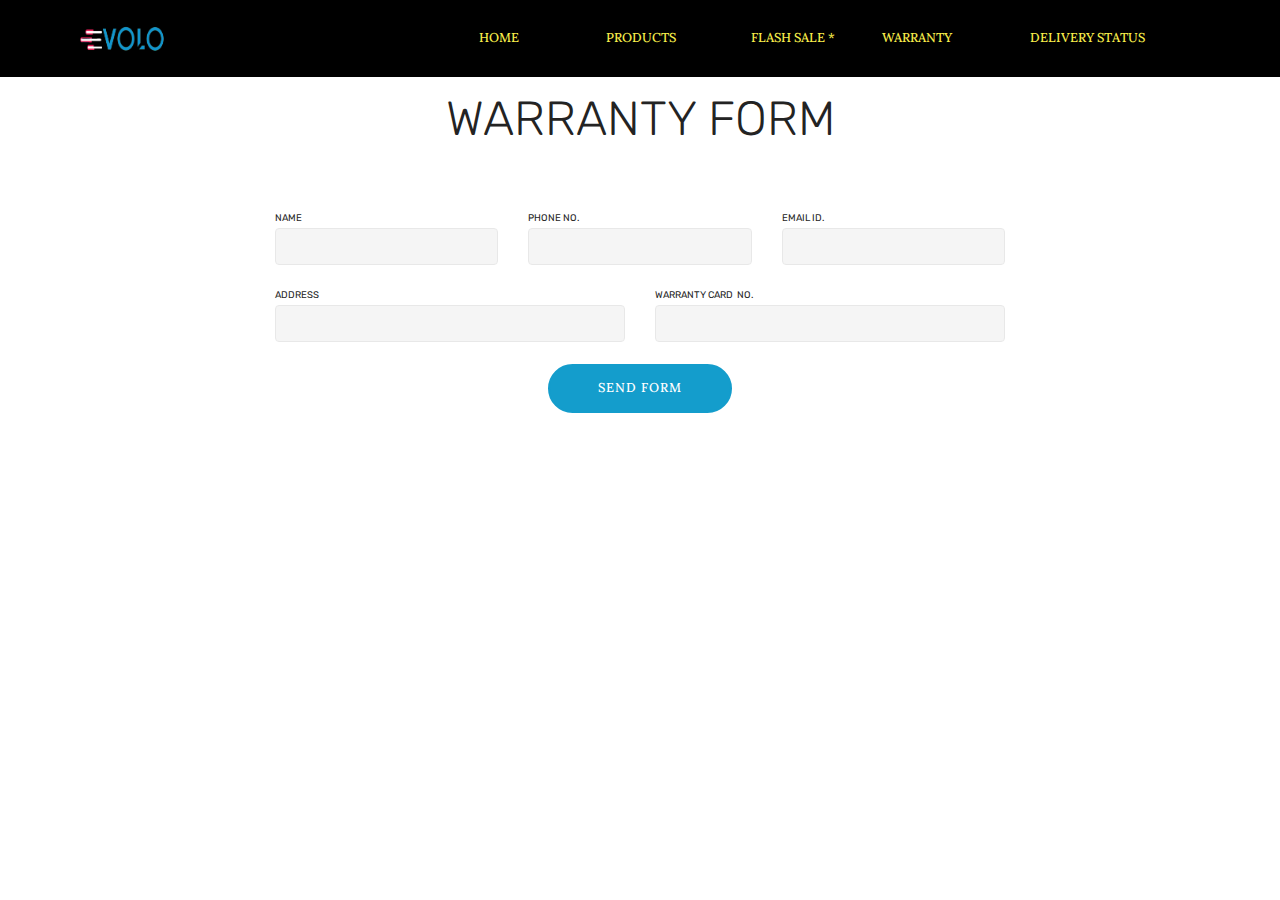
==== commit 0c1a164b: "create github pages" ====
--- a/page1.html
+++ b/page1.html
@@ -37,7 +37,7 @@
 <!-- /Google Analytics -->
 
 
-<section class="menu cid-qukPSavN4o" once="menu" id="menu1-o" data-rv-view="1056">
+<section class="menu cid-qukPSavN4o" once="menu" id="menu1-o" data-rv-view="1128">
 
     
 
@@ -66,7 +66,7 @@
                 </li>
                 <li class="nav-item">
                     <a class="nav-link link text-success display-4" href="https://mobirise.com">&nbsp; &nbsp;</a>
-                </li><li class="nav-item"><a class="nav-link link text-success display-4" href="https://mobirise.com">&nbsp; &nbsp; &nbsp;HOME &nbsp; &nbsp; &nbsp; &nbsp; &nbsp; &nbsp; &nbsp;&nbsp;</a></li><li class="nav-item"><a class="nav-link link text-success display-4" href="https://mobirise.com">&nbsp;PRODUCTS &nbsp; &nbsp; &nbsp; &nbsp; &nbsp;</a></li><li class="nav-item"><a class="nav-link link text-success display-4" href="https://mobirise.com">&nbsp;FLASH SALE * &nbsp; &nbsp;</a></li><li class="nav-item"><a class="nav-link link text-success display-4" href="https://mobirise.com">&nbsp; DELIVERY &nbsp;STATUS &nbsp; &nbsp; &nbsp;&nbsp;</a></li><li class="nav-item"><a class="nav-link link text-success display-4" href="https://mobirise.com">WARRANTY &nbsp; &nbsp;&nbsp;</a></li><li class="nav-item"><a class="nav-link link text-success display-4" href="https://mobirise.com">&nbsp;CONTACT &nbsp;US &nbsp; &nbsp;</a></li><div id="my-cart-11824902"></div>
+                </li><li class="nav-item"><a class="nav-link link text-success display-4" href="https://mobirise.com">&nbsp; &nbsp;HOME &nbsp; &nbsp; &nbsp; &nbsp; &nbsp; &nbsp; &nbsp;&nbsp;</a></li><li class="nav-item"><a class="nav-link link text-success display-4" href="https://mobirise.com">&nbsp; &nbsp; &nbsp; &nbsp;PRODUCTS &nbsp; &nbsp; &nbsp; &nbsp; &nbsp; &nbsp; &nbsp; &nbsp;&nbsp;</a></li><li class="nav-item"><a class="nav-link link text-success display-4" href="https://mobirise.com">&nbsp;FLASH SALE * &nbsp; &nbsp; &nbsp; &nbsp;&nbsp;</a></li><li class="nav-item"><a class="nav-link link text-success display-4" href="https://mobirise.com">WARRANTY &nbsp;&nbsp;</a></li><li class="nav-item"><a class="nav-link link text-success display-4" href="https://mobirise.com">&nbsp;</a></li><li class="nav-item"><a class="nav-link link text-success display-4" href="https://mobirise.com">&nbsp;</a></li><li class="nav-item"><a class="nav-link link text-success display-4" href="https://mobirise.com">DELIVERY STATUS&nbsp; &nbsp;&nbsp;</a></li><li class="nav-item"><a class="nav-link link text-success display-4" href="https://mobirise.com">&nbsp; &nbsp;&nbsp;</a></li><div id="my-cart-11824902"></div>
 <div>
 <script type="text/javascript" src="https://app.ecwid.com/script.js?11824902&data_platform=code&data_date=2017-09-05" charset="utf-8"></script>
 <script type="text/javascript"> xMinicart("id=my-cart-11824902"); </script>
@@ -76,7 +76,7 @@
     </nav>
 </section>
 
-<section class="engine"><a href="https://mobirise.co/n">bootstrap modal form</a></section><section class="mbr-section form1 cid-qukV81y9nE" id="form1-p" data-rv-view="1058">
+<section class="engine"><a href="https://mobirise.co/q">bootstrap carousel</a></section><section class="mbr-section form1 cid-qukV81y9nE" id="form1-p" data-rv-view="1130">
 
     
 
@@ -97,7 +97,7 @@
 Thank You ,Our Concerned Department Will Contact You 
 Within 24 Hours</div>
             
-                    <form class="mbr-form" action="https://mobirise.com/" method="post" data-form-title="Mobirise Form"><input type="hidden" data-form-email="true" value="McFQNKUavk+Ad5oUAiGyzn3SAH8C4lBnnKOgPgDHZL4jsAnH0hoKXfTbd+fD7oqe7kko2E6H696hVpx+5wIEUcIQ2tFnb3QgVPdDy5s7lPWG4Znaqmt0Wm0nY653BEGF">
+                    <form class="mbr-form" action="https://mobirise.com/" method="post" data-form-title="Mobirise Form"><input type="hidden" data-form-email="true" value="zUi4iPFb6jUsr3YMIOtajVYqDUNy7p0WARNmKOHHuaol1ORrdiYC/qaszTd6FDxg7P+atpnYr7SU37FbpeP84ek8WjZkT+jQKWLxICTQATcbcM++PucqIYhqxss04PT3">
                         <div class="row row-sm-offset">
                             <div class="col-md-4 multi-horizontal" data-for="name">
                                 <div class="form-group">
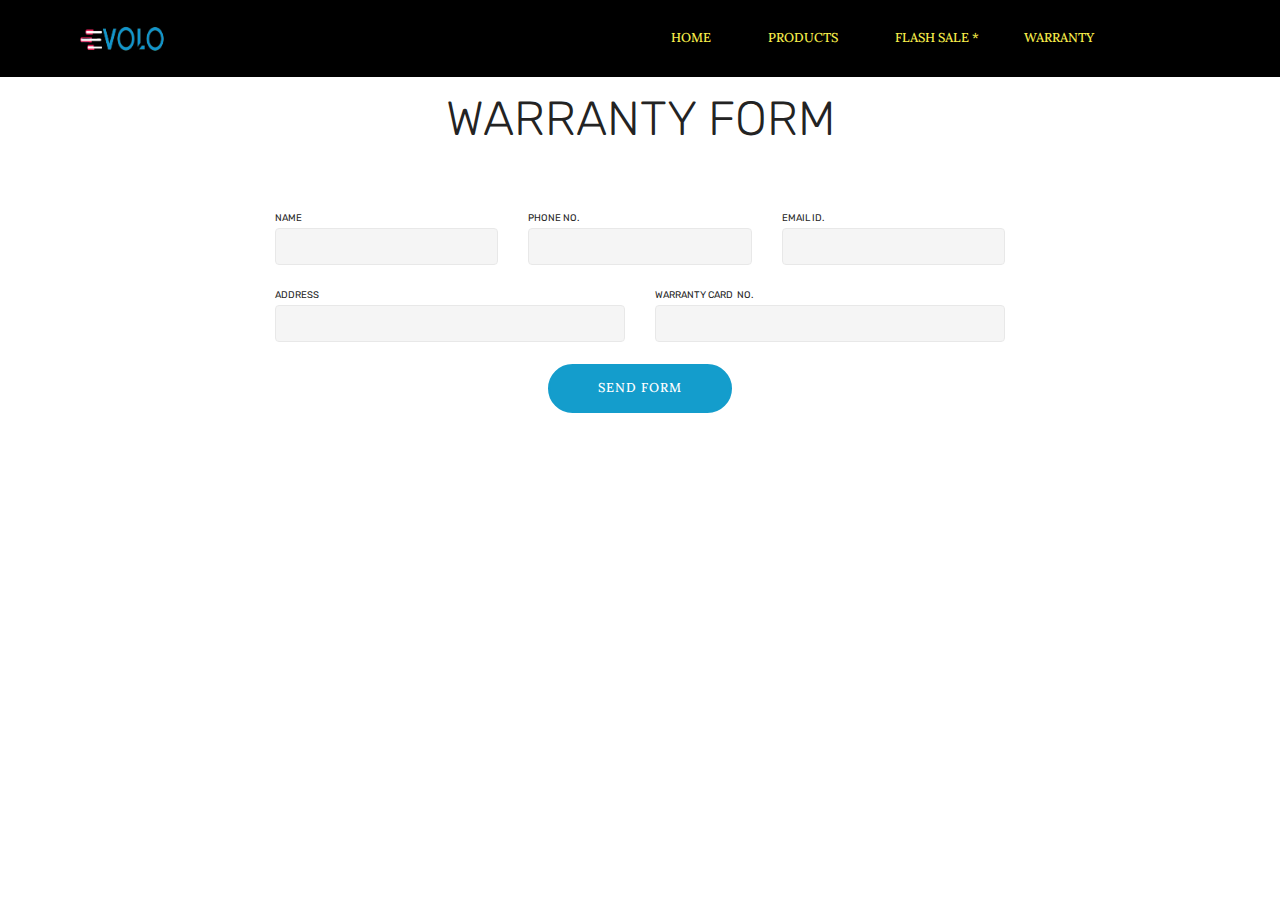
==== commit 5aac1bd7: "create github pages" ====
--- a/page1.html
+++ b/page1.html
@@ -37,7 +37,7 @@
 <!-- /Google Analytics -->
 
 
-<section class="menu cid-qukPSavN4o" once="menu" id="menu1-o" data-rv-view="1128">
+<section class="menu cid-qukPSavN4o" once="menu" id="menu1-o" data-rv-view="1274">
 
     
 
@@ -54,29 +54,29 @@
             <div class="navbar-brand">
                 <span class="navbar-logo">
                     <a href="index.html">
-                         <img src="assets/images/volo-2114x1223.png" alt="Mobirise" title="" media-simple="true" style="height: 3.8rem;">
+                         <img src="assets/images/volo-2114x1223.png" alt="VOLO" title="" media-simple="true" style="height: 3.8rem;">
                     </a>
                 </span>
                 
             </div>
         </div>
         <div class="collapse navbar-collapse" id="navbarSupportedContent">
-            <ul class="navbar-nav nav-dropdown nav-right" data-app-modern-menu="true"><li class="nav-item">
-                    <a class="nav-link link text-success display-4" href="https://mobirise.com"></a>
-                </li>
-                <li class="nav-item">
-                    <a class="nav-link link text-success display-4" href="https://mobirise.com">&nbsp; &nbsp;</a>
-                </li><li class="nav-item"><a class="nav-link link text-success display-4" href="https://mobirise.com">&nbsp; &nbsp;HOME &nbsp; &nbsp; &nbsp; &nbsp; &nbsp; &nbsp; &nbsp;&nbsp;</a></li><li class="nav-item"><a class="nav-link link text-success display-4" href="https://mobirise.com">&nbsp; &nbsp; &nbsp; &nbsp;PRODUCTS &nbsp; &nbsp; &nbsp; &nbsp; &nbsp; &nbsp; &nbsp; &nbsp;&nbsp;</a></li><li class="nav-item"><a class="nav-link link text-success display-4" href="https://mobirise.com">&nbsp;FLASH SALE * &nbsp; &nbsp; &nbsp; &nbsp;&nbsp;</a></li><li class="nav-item"><a class="nav-link link text-success display-4" href="https://mobirise.com">WARRANTY &nbsp;&nbsp;</a></li><li class="nav-item"><a class="nav-link link text-success display-4" href="https://mobirise.com">&nbsp;</a></li><li class="nav-item"><a class="nav-link link text-success display-4" href="https://mobirise.com">&nbsp;</a></li><li class="nav-item"><a class="nav-link link text-success display-4" href="https://mobirise.com">DELIVERY STATUS&nbsp; &nbsp;&nbsp;</a></li><li class="nav-item"><a class="nav-link link text-success display-4" href="https://mobirise.com">&nbsp; &nbsp;&nbsp;</a></li><div id="my-cart-11824902"></div>
+            <ul class="navbar-nav nav-dropdown nav-right" data-app-modern-menu="true"><li class="nav-item"><a class="nav-link link text-success display-4" href="index.html">&nbsp;HOME &nbsp; &nbsp; &nbsp; &nbsp; &nbsp;</a></li>
+                <li class="nav-item"><a class="nav-link link text-success display-4" href="page2.html">&nbsp; PRODUCTS &nbsp; &nbsp; &nbsp; &nbsp; &nbsp;</a></li>
+                <li class="nav-item"><a class="nav-link link text-success display-4" href="https://mobirise.com">&nbsp; FLASH SALE * &nbsp; &nbsp;&nbsp;</a></li><li class="nav-item"><a class="nav-link link text-success display-4" href="page1.html">&nbsp; &nbsp;WARRANTY &nbsp; &nbsp; &nbsp;&nbsp;</a></li><li class="nav-item"><a class="nav-link link text-success display-4" href="https://mobirise.com">&nbsp; &nbsp; &nbsp; &nbsp; &nbsp; &nbsp; &nbsp; &nbsp; &nbsp;&nbsp;</a></li><div id="my-cart-11824902"></div>
+<div>
+<div id="my-cart-11824902"></div>
 <div>
 <script type="text/javascript" src="https://app.ecwid.com/script.js?11824902&data_platform=code&data_date=2017-09-05" charset="utf-8"></script>
 <script type="text/javascript"> xMinicart("id=my-cart-11824902"); </script>
+</div>
 </div></ul>
             
         </div>
     </nav>
 </section>
 
-<section class="engine"><a href="https://mobirise.co/q">bootstrap carousel</a></section><section class="mbr-section form1 cid-qukV81y9nE" id="form1-p" data-rv-view="1130">
+<section class="engine"><a href="https://mobirise.co/h">make your own website</a></section><section class="mbr-section form1 cid-qukV81y9nE" id="form1-p" data-rv-view="1276">
 
     
 
@@ -97,7 +97,7 @@
 Thank You ,Our Concerned Department Will Contact You 
 Within 24 Hours</div>
             
-                    <form class="mbr-form" action="https://mobirise.com/" method="post" data-form-title="Mobirise Form"><input type="hidden" data-form-email="true" value="zUi4iPFb6jUsr3YMIOtajVYqDUNy7p0WARNmKOHHuaol1ORrdiYC/qaszTd6FDxg7P+atpnYr7SU37FbpeP84ek8WjZkT+jQKWLxICTQATcbcM++PucqIYhqxss04PT3">
+                    <form class="mbr-form" action="https://mobirise.com/" method="post" data-form-title="Mobirise Form"><input type="hidden" data-form-email="true" value="rv5PrIWP51/wt37rM/V4mHKedIyy1II9a9u8BA3eTZlze/4IC2kNozn8mNXblQhRECt9xIfM+BkBrdc1LWFaxWQyy0PU9IZ+SLnWjDVxeZ6APp0gfahBylrgIN2U5aVL">
                         <div class="row row-sm-offset">
                             <div class="col-md-4 multi-horizontal" data-for="name">
                                 <div class="form-group">
--- a/assets/mobirise/css/mbr-additional.css
+++ b/assets/mobirise/css/mbr-additional.css
@@ -1618,19 +1618,19 @@
 #custom-html-w .my-image {
   width: 100%;
 }
-.cid-qydDxmyGL5 .navbar {
+.cid-qydTDzcDCq .navbar {
   padding: .5rem 0;
   background: #000000;
   transition: none;
   min-height: 77px;
 }
-.cid-qydDxmyGL5 .navbar-dropdown.bg-color.transparent.opened {
+.cid-qydTDzcDCq .navbar-dropdown.bg-color.transparent.opened {
   background: #000000;
 }
-.cid-qydDxmyGL5 a {
+.cid-qydTDzcDCq a {
   font-style: normal;
 }
-.cid-qydDxmyGL5 .nav-item span {
+.cid-qydTDzcDCq .nav-item span {
   padding-right: 0.4em;
   line-height: 0.5em;
   vertical-align: text-bottom;
@@ -1638,22 +1638,22 @@
   top: -0.2em;
   text-decoration: none;
 }
-.cid-qydDxmyGL5 .nav-item a {
+.cid-qydTDzcDCq .nav-item a {
   padding: 0.7rem 0 !important;
   margin: 0rem .65rem !important;
 }
-.cid-qydDxmyGL5 .btn {
+.cid-qydTDzcDCq .btn {
   padding: 0.4rem 1.5rem;
   display: inline-flex;
   align-items: center;
 }
-.cid-qydDxmyGL5 .btn .mbr-iconfont {
+.cid-qydTDzcDCq .btn .mbr-iconfont {
   font-size: 1.6rem;
 }
-.cid-qydDxmyGL5 .menu-logo {
+.cid-qydTDzcDCq .menu-logo {
   margin-right: auto;
 }
-.cid-qydDxmyGL5 .menu-logo .navbar-brand {
+.cid-qydTDzcDCq .menu-logo .navbar-brand {
   display: flex;
   margin-left: 5rem;
   padding: 0;
@@ -1661,7 +1661,7 @@
   min-height: 3.8rem;
   align-items: center;
 }
-.cid-qydDxmyGL5 .menu-logo .navbar-brand .navbar-caption-wrap {
+.cid-qydTDzcDCq .menu-logo .navbar-brand .navbar-caption-wrap {
   display: -webkit-flex;
   -webkit-align-items: center;
   align-items: center;
@@ -1669,40 +1669,40 @@
   min-width: 7rem;
   margin: .3rem 0;
 }
-.cid-qydDxmyGL5 .menu-logo .navbar-brand .navbar-caption-wrap .navbar-caption {
+.cid-qydTDzcDCq .menu-logo .navbar-brand .navbar-caption-wrap .navbar-caption {
   line-height: 1.2rem !important;
   padding-right: 2rem;
 }
-.cid-qydDxmyGL5 .menu-logo .navbar-brand .navbar-logo {
+.cid-qydTDzcDCq .menu-logo .navbar-brand .navbar-logo {
   font-size: 4rem;
   transition: font-size 0.25s;
 }
-.cid-qydDxmyGL5 .menu-logo .navbar-brand .navbar-logo img {
+.cid-qydTDzcDCq .menu-logo .navbar-brand .navbar-logo img {
   display: flex;
 }
-.cid-qydDxmyGL5 .menu-logo .navbar-brand .navbar-logo .mbr-iconfont {
+.cid-qydTDzcDCq .menu-logo .navbar-brand .navbar-logo .mbr-iconfont {
   transition: font-size 0.25s;
 }
-.cid-qydDxmyGL5 .navbar-toggleable-sm .navbar-collapse {
+.cid-qydTDzcDCq .navbar-toggleable-sm .navbar-collapse {
   justify-content: flex-end;
   -webkit-justify-content: flex-end;
   padding-right: 5rem;
   width: auto;
 }
-.cid-qydDxmyGL5 .navbar-toggleable-sm .navbar-collapse .navbar-nav {
+.cid-qydTDzcDCq .navbar-toggleable-sm .navbar-collapse .navbar-nav {
   flex-wrap: wrap;
   -webkit-flex-wrap: wrap;
   padding-left: 0;
 }
-.cid-qydDxmyGL5 .navbar-toggleable-sm .navbar-collapse .navbar-nav .nav-item {
+.cid-qydTDzcDCq .navbar-toggleable-sm .navbar-collapse .navbar-nav .nav-item {
   -webkit-align-self: center;
   align-self: center;
 }
-.cid-qydDxmyGL5 .navbar-toggleable-sm .navbar-collapse .navbar-buttons {
+.cid-qydTDzcDCq .navbar-toggleable-sm .navbar-collapse .navbar-buttons {
   padding-left: 0;
   padding-bottom: 0;
 }
-.cid-qydDxmyGL5 .dropdown .dropdown-menu {
+.cid-qydTDzcDCq .dropdown .dropdown-menu {
   background: #000000;
   display: none;
   position: absolute;
@@ -1711,20 +1711,20 @@
   padding-bottom: 1.4rem;
   text-align: left;
 }
-.cid-qydDxmyGL5 .dropdown .dropdown-menu .dropdown-item {
+.cid-qydTDzcDCq .dropdown .dropdown-menu .dropdown-item {
   width: auto;
   padding: 0.235em 1.5385em 0.235em 1.5385em !important;
 }
-.cid-qydDxmyGL5 .dropdown .dropdown-menu .dropdown-item::after {
+.cid-qydTDzcDCq .dropdown .dropdown-menu .dropdown-item::after {
   right: 0.5rem;
 }
-.cid-qydDxmyGL5 .dropdown .dropdown-menu .dropdown-submenu {
+.cid-qydTDzcDCq .dropdown .dropdown-menu .dropdown-submenu {
   margin: 0;
 }
-.cid-qydDxmyGL5 .dropdown.open > .dropdown-menu {
+.cid-qydTDzcDCq .dropdown.open > .dropdown-menu {
   display: block;
 }
-.cid-qydDxmyGL5 .navbar-toggleable-sm.opened:after {
+.cid-qydTDzcDCq .navbar-toggleable-sm.opened:after {
   position: absolute;
   width: 100vw;
   height: 100vh;
@@ -1736,28 +1736,28 @@
   -webkit-transform: translateY(100%);
   z-index: 1000;
 }
-.cid-qydDxmyGL5 .navbar.navbar-short {
+.cid-qydTDzcDCq .navbar.navbar-short {
   min-height: 60px;
   transition: all .2s;
 }
-.cid-qydDxmyGL5 .navbar.navbar-short .navbar-toggler-right {
+.cid-qydTDzcDCq .navbar.navbar-short .navbar-toggler-right {
   top: 20px;
 }
-.cid-qydDxmyGL5 .navbar.navbar-short .navbar-logo a {
+.cid-qydTDzcDCq .navbar.navbar-short .navbar-logo a {
   font-size: 2.5rem !important;
   line-height: 2.5rem;
   transition: font-size 0.25s;
 }
-.cid-qydDxmyGL5 .navbar.navbar-short .navbar-logo a .mbr-iconfont {
+.cid-qydTDzcDCq .navbar.navbar-short .navbar-logo a .mbr-iconfont {
   font-size: 2.5rem !important;
 }
-.cid-qydDxmyGL5 .navbar.navbar-short .navbar-logo a img {
+.cid-qydTDzcDCq .navbar.navbar-short .navbar-logo a img {
   height: 3rem !important;
 }
-.cid-qydDxmyGL5 .navbar.navbar-short .navbar-brand {
+.cid-qydTDzcDCq .navbar.navbar-short .navbar-brand {
   min-height: 3rem;
 }
-.cid-qydDxmyGL5 button.navbar-toggler {
+.cid-qydTDzcDCq button.navbar-toggler {
   width: 31px;
   height: 18px;
   cursor: pointer;
@@ -1765,10 +1765,10 @@
   top: 1.5rem;
   right: 1rem;
 }
-.cid-qydDxmyGL5 button.navbar-toggler:focus {
+.cid-qydTDzcDCq button.navbar-toggler:focus {
   outline: none;
 }
-.cid-qydDxmyGL5 button.navbar-toggler .hamburger span {
+.cid-qydTDzcDCq button.navbar-toggler .hamburger span {
   position: absolute;
   right: 0;
   width: 30px;
@@ -1776,92 +1776,92 @@
   border-right: 5px;
   background-color: #ffffff;
 }
-.cid-qydDxmyGL5 button.navbar-toggler .hamburger span:nth-child(1) {
+.cid-qydTDzcDCq button.navbar-toggler .hamburger span:nth-child(1) {
   top: 0;
   transition: all .2s;
 }
-.cid-qydDxmyGL5 button.navbar-toggler .hamburger span:nth-child(2) {
+.cid-qydTDzcDCq button.navbar-toggler .hamburger span:nth-child(2) {
   top: 8px;
   transition: all .15s;
 }
-.cid-qydDxmyGL5 button.navbar-toggler .hamburger span:nth-child(3) {
+.cid-qydTDzcDCq button.navbar-toggler .hamburger span:nth-child(3) {
   top: 8px;
   transition: all .15s;
 }
-.cid-qydDxmyGL5 button.navbar-toggler .hamburger span:nth-child(4) {
+.cid-qydTDzcDCq button.navbar-toggler .hamburger span:nth-child(4) {
   top: 16px;
   transition: all .2s;
 }
-.cid-qydDxmyGL5 nav.opened .hamburger span:nth-child(1) {
+.cid-qydTDzcDCq nav.opened .hamburger span:nth-child(1) {
   top: 8px;
   width: 0;
   opacity: 0;
   right: 50%;
   transition: all .2s;
 }
-.cid-qydDxmyGL5 nav.opened .hamburger span:nth-child(2) {
+.cid-qydTDzcDCq nav.opened .hamburger span:nth-child(2) {
   -webkit-transform: rotate(45deg);
   transform: rotate(45deg);
   transition: all .25s;
 }
-.cid-qydDxmyGL5 nav.opened .hamburger span:nth-child(3) {
+.cid-qydTDzcDCq nav.opened .hamburger span:nth-child(3) {
   -webkit-transform: rotate(-45deg);
   transform: rotate(-45deg);
   transition: all .25s;
 }
-.cid-qydDxmyGL5 nav.opened .hamburger span:nth-child(4) {
+.cid-qydTDzcDCq nav.opened .hamburger span:nth-child(4) {
   top: 8px;
   width: 0;
   opacity: 0;
   right: 50%;
   transition: all .2s;
 }
-.cid-qydDxmyGL5 .collapsed.navbar-expand {
+.cid-qydTDzcDCq .collapsed.navbar-expand {
   flex-direction: column;
 }
-.cid-qydDxmyGL5 .collapsed .btn {
+.cid-qydTDzcDCq .collapsed .btn {
   display: flex;
 }
-.cid-qydDxmyGL5 .collapsed .navbar-collapse {
+.cid-qydTDzcDCq .collapsed .navbar-collapse {
   display: none !important;
   padding-right: 0 !important;
 }
-.cid-qydDxmyGL5 .collapsed .navbar-collapse.collapsing,
-.cid-qydDxmyGL5 .collapsed .navbar-collapse.show {
+.cid-qydTDzcDCq .collapsed .navbar-collapse.collapsing,
+.cid-qydTDzcDCq .collapsed .navbar-collapse.show {
   display: block !important;
 }
-.cid-qydDxmyGL5 .collapsed .navbar-collapse.collapsing .navbar-nav,
-.cid-qydDxmyGL5 .collapsed .navbar-collapse.show .navbar-nav {
+.cid-qydTDzcDCq .collapsed .navbar-collapse.collapsing .navbar-nav,
+.cid-qydTDzcDCq .collapsed .navbar-collapse.show .navbar-nav {
   display: block;
   text-align: center;
 }
-.cid-qydDxmyGL5 .collapsed .navbar-collapse.collapsing .navbar-nav .nav-item,
-.cid-qydDxmyGL5 .collapsed .navbar-collapse.show .navbar-nav .nav-item {
+.cid-qydTDzcDCq .collapsed .navbar-collapse.collapsing .navbar-nav .nav-item,
+.cid-qydTDzcDCq .collapsed .navbar-collapse.show .navbar-nav .nav-item {
   clear: both;
 }
-.cid-qydDxmyGL5 .collapsed .navbar-collapse.collapsing .navbar-nav .nav-item:last-child,
-.cid-qydDxmyGL5 .collapsed .navbar-collapse.show .navbar-nav .nav-item:last-child {
+.cid-qydTDzcDCq .collapsed .navbar-collapse.collapsing .navbar-nav .nav-item:last-child,
+.cid-qydTDzcDCq .collapsed .navbar-collapse.show .navbar-nav .nav-item:last-child {
   margin-bottom: 1rem;
 }
-.cid-qydDxmyGL5 .collapsed .navbar-collapse.collapsing .navbar-buttons,
-.cid-qydDxmyGL5 .collapsed .navbar-collapse.show .navbar-buttons {
+.cid-qydTDzcDCq .collapsed .navbar-collapse.collapsing .navbar-buttons,
+.cid-qydTDzcDCq .collapsed .navbar-collapse.show .navbar-buttons {
   text-align: center;
 }
-.cid-qydDxmyGL5 .collapsed .navbar-collapse.collapsing .navbar-buttons:last-child,
-.cid-qydDxmyGL5 .collapsed .navbar-collapse.show .navbar-buttons:last-child {
+.cid-qydTDzcDCq .collapsed .navbar-collapse.collapsing .navbar-buttons:last-child,
+.cid-qydTDzcDCq .collapsed .navbar-collapse.show .navbar-buttons:last-child {
   margin-bottom: 1rem;
 }
-.cid-qydDxmyGL5 .collapsed button.navbar-toggler {
+.cid-qydTDzcDCq .collapsed button.navbar-toggler {
   display: block;
 }
-.cid-qydDxmyGL5 .collapsed .navbar-brand {
+.cid-qydTDzcDCq .collapsed .navbar-brand {
   margin-left: 1rem !important;
 }
-.cid-qydDxmyGL5 .collapsed .navbar-toggleable-sm {
+.cid-qydTDzcDCq .collapsed .navbar-toggleable-sm {
   flex-direction: column;
   -webkit-flex-direction: column;
 }
-.cid-qydDxmyGL5 .collapsed .dropdown .dropdown-menu {
+.cid-qydTDzcDCq .collapsed .dropdown .dropdown-menu {
   width: 100%;
   text-align: center;
   position: relative;
@@ -1873,19 +1873,19 @@
   transition-duration: .5s;
   transition-property: opacity,padding,height;
 }
-.cid-qydDxmyGL5 .collapsed .dropdown.open > .dropdown-menu {
+.cid-qydTDzcDCq .collapsed .dropdown.open > .dropdown-menu {
   position: relative;
   opacity: 1;
   height: auto;
   padding: 1.4rem 0;
   visibility: visible;
 }
-.cid-qydDxmyGL5 .collapsed .dropdown .dropdown-submenu {
+.cid-qydTDzcDCq .collapsed .dropdown .dropdown-submenu {
   left: 0;
   text-align: center;
   width: 100%;
 }
-.cid-qydDxmyGL5 .collapsed .dropdown .dropdown-toggle[data-toggle="dropdown-submenu"]::after {
+.cid-qydTDzcDCq .collapsed .dropdown .dropdown-toggle[data-toggle="dropdown-submenu"]::after {
   margin-top: 0;
   position: inherit;
   right: 0;
@@ -1901,55 +1901,55 @@
   border-left: .30em solid transparent;
 }
 @media (max-width: 991px) {
-  .cid-qydDxmyGL5 .navbar-expand {
+  .cid-qydTDzcDCq .navbar-expand {
     flex-direction: column;
   }
-  .cid-qydDxmyGL5 img {
+  .cid-qydTDzcDCq img {
     height: 3.8rem !important;
   }
-  .cid-qydDxmyGL5 .btn {
+  .cid-qydTDzcDCq .btn {
     display: flex;
   }
-  .cid-qydDxmyGL5 button.navbar-toggler {
+  .cid-qydTDzcDCq button.navbar-toggler {
     display: block;
   }
-  .cid-qydDxmyGL5 .navbar-brand {
+  .cid-qydTDzcDCq .navbar-brand {
     margin-left: 1rem !important;
   }
-  .cid-qydDxmyGL5 .navbar-toggleable-sm {
+  .cid-qydTDzcDCq .navbar-toggleable-sm {
     flex-direction: column;
     -webkit-flex-direction: column;
   }
-  .cid-qydDxmyGL5 .navbar-collapse {
+  .cid-qydTDzcDCq .navbar-collapse {
     display: none !important;
     padding-right: 0 !important;
   }
-  .cid-qydDxmyGL5 .navbar-collapse.collapsing,
-  .cid-qydDxmyGL5 .navbar-collapse.show {
+  .cid-qydTDzcDCq .navbar-collapse.collapsing,
+  .cid-qydTDzcDCq .navbar-collapse.show {
     display: block !important;
   }
-  .cid-qydDxmyGL5 .navbar-collapse.collapsing .navbar-nav,
-  .cid-qydDxmyGL5 .navbar-collapse.show .navbar-nav {
+  .cid-qydTDzcDCq .navbar-collapse.collapsing .navbar-nav,
+  .cid-qydTDzcDCq .navbar-collapse.show .navbar-nav {
     display: block;
     text-align: center;
   }
-  .cid-qydDxmyGL5 .navbar-collapse.collapsing .navbar-nav .nav-item,
-  .cid-qydDxmyGL5 .navbar-collapse.show .navbar-nav .nav-item {
+  .cid-qydTDzcDCq .navbar-collapse.collapsing .navbar-nav .nav-item,
+  .cid-qydTDzcDCq .navbar-collapse.show .navbar-nav .nav-item {
     clear: both;
   }
-  .cid-qydDxmyGL5 .navbar-collapse.collapsing .navbar-nav .nav-item:last-child,
-  .cid-qydDxmyGL5 .navbar-collapse.show .navbar-nav .nav-item:last-child {
+  .cid-qydTDzcDCq .navbar-collapse.collapsing .navbar-nav .nav-item:last-child,
+  .cid-qydTDzcDCq .navbar-collapse.show .navbar-nav .nav-item:last-child {
     margin-bottom: 1rem;
   }
-  .cid-qydDxmyGL5 .navbar-collapse.collapsing .navbar-buttons,
-  .cid-qydDxmyGL5 .navbar-collapse.show .navbar-buttons {
+  .cid-qydTDzcDCq .navbar-collapse.collapsing .navbar-buttons,
+  .cid-qydTDzcDCq .navbar-collapse.show .navbar-buttons {
     text-align: center;
   }
-  .cid-qydDxmyGL5 .navbar-collapse.collapsing .navbar-buttons:last-child,
-  .cid-qydDxmyGL5 .navbar-collapse.show .navbar-buttons:last-child {
+  .cid-qydTDzcDCq .navbar-collapse.collapsing .navbar-buttons:last-child,
+  .cid-qydTDzcDCq .navbar-collapse.show .navbar-buttons:last-child {
     margin-bottom: 1rem;
   }
-  .cid-qydDxmyGL5 .dropdown .dropdown-menu {
+  .cid-qydTDzcDCq .dropdown .dropdown-menu {
     width: 100%;
     text-align: center;
     position: relative;
@@ -1961,19 +1961,19 @@
     transition-duration: .5s;
     transition-property: opacity,padding,height;
   }
-  .cid-qydDxmyGL5 .dropdown.open > .dropdown-menu {
+  .cid-qydTDzcDCq .dropdown.open > .dropdown-menu {
     position: relative;
     opacity: 1;
     height: auto;
     padding: 1.4rem 0;
     visibility: visible;
   }
-  .cid-qydDxmyGL5 .dropdown .dropdown-submenu {
+  .cid-qydTDzcDCq .dropdown .dropdown-submenu {
     left: 0;
     text-align: center;
     width: 100%;
   }
-  .cid-qydDxmyGL5 .dropdown .dropdown-toggle[data-toggle="dropdown-submenu"]::after {
+  .cid-qydTDzcDCq .dropdown .dropdown-toggle[data-toggle="dropdown-submenu"]::after {
     margin-top: 0;
     position: inherit;
     right: 0;
@@ -1990,7 +1990,7 @@
   }
 }
 @media (min-width: 767px) {
-  .cid-qydDxmyGL5 .menu-logo {
+  .cid-qydTDzcDCq .menu-logo {
     flex-shrink: 0;
   }
 }
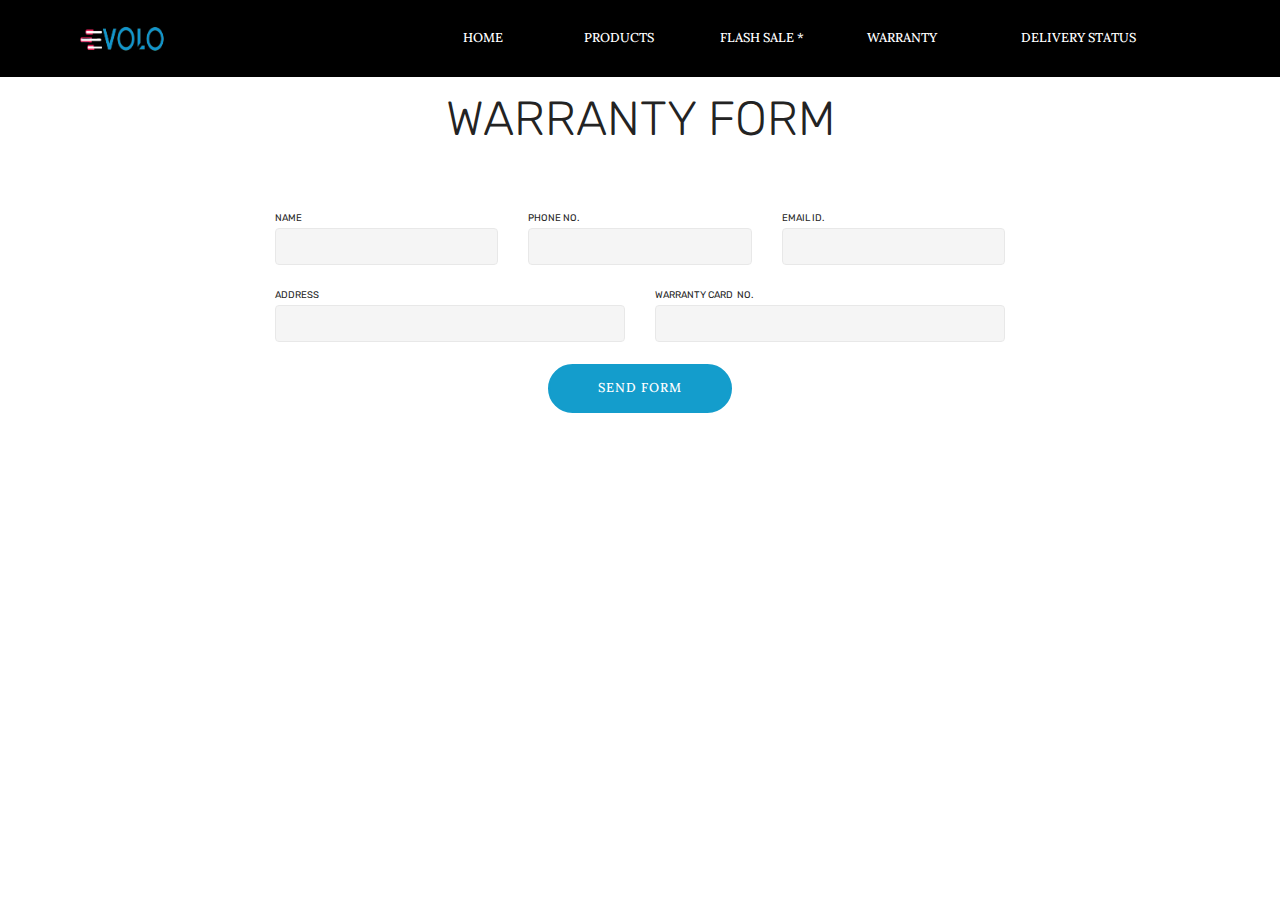
==== commit c6732d31: "create github pages" ====
--- a/page1.html
+++ b/page1.html
@@ -37,7 +37,7 @@
 <!-- /Google Analytics -->
 
 
-<section class="menu cid-qukPSavN4o" once="menu" id="menu1-o" data-rv-view="1274">
+<section class="menu cid-qukPSavN4o" once="menu" id="menu1-o" data-rv-view="1348">
 
     
 
@@ -61,9 +61,9 @@
             </div>
         </div>
         <div class="collapse navbar-collapse" id="navbarSupportedContent">
-            <ul class="navbar-nav nav-dropdown nav-right" data-app-modern-menu="true"><li class="nav-item"><a class="nav-link link text-success display-4" href="index.html">&nbsp;HOME &nbsp; &nbsp; &nbsp; &nbsp; &nbsp;</a></li>
-                <li class="nav-item"><a class="nav-link link text-success display-4" href="page2.html">&nbsp; PRODUCTS &nbsp; &nbsp; &nbsp; &nbsp; &nbsp;</a></li>
-                <li class="nav-item"><a class="nav-link link text-success display-4" href="https://mobirise.com">&nbsp; FLASH SALE * &nbsp; &nbsp;&nbsp;</a></li><li class="nav-item"><a class="nav-link link text-success display-4" href="page1.html">&nbsp; &nbsp;WARRANTY &nbsp; &nbsp; &nbsp;&nbsp;</a></li><li class="nav-item"><a class="nav-link link text-success display-4" href="https://mobirise.com">&nbsp; &nbsp; &nbsp; &nbsp; &nbsp; &nbsp; &nbsp; &nbsp; &nbsp;&nbsp;</a></li><div id="my-cart-11824902"></div>
+            <ul class="navbar-nav nav-dropdown nav-right" data-app-modern-menu="true"><li class="nav-item"><a class="nav-link link text-white display-4" href="index.html">&nbsp; &nbsp; &nbsp; HOME &nbsp; &nbsp; &nbsp; &nbsp; &nbsp;</a></li>
+                <li class="nav-item"><a class="nav-link link text-white display-4" href="page2.html">&nbsp; &nbsp; &nbsp; &nbsp; &nbsp; PRODUCTS &nbsp; &nbsp; &nbsp; &nbsp; &nbsp;</a></li>
+                <li class="nav-item"><a class="nav-link link text-white display-4" href="https://mobirise.com">&nbsp; &nbsp; &nbsp;FLASH SALE * &nbsp; &nbsp;&nbsp;</a></li><li class="nav-item"><a class="nav-link link text-white display-4" href="page1.html">&nbsp; &nbsp; &nbsp; &nbsp; &nbsp;WARRANTY &nbsp; &nbsp; &nbsp; &nbsp; &nbsp;</a></li><li class="nav-item"><a class="nav-link link text-white display-4" href="https://mobirise.com">&nbsp; &nbsp; &nbsp; &nbsp; &nbsp; &nbsp;DELIVERY STATUS &nbsp; &nbsp; &nbsp; &nbsp; &nbsp; &nbsp; &nbsp; &nbsp; &nbsp;</a></li><div id="my-cart-11824902"></div>
 <div>
 <div id="my-cart-11824902"></div>
 <div>
@@ -76,7 +76,7 @@
     </nav>
 </section>
 
-<section class="engine"><a href="https://mobirise.co/h">make your own website</a></section><section class="mbr-section form1 cid-qukV81y9nE" id="form1-p" data-rv-view="1276">
+<section class="engine"><a href="https://mobirise.co/m">bootstrap table</a></section><section class="mbr-section form1 cid-qukV81y9nE" id="form1-p" data-rv-view="1350">
 
     
 
@@ -97,7 +97,7 @@
 Thank You ,Our Concerned Department Will Contact You 
 Within 24 Hours</div>
             
-                    <form class="mbr-form" action="https://mobirise.com/" method="post" data-form-title="Mobirise Form"><input type="hidden" data-form-email="true" value="rv5PrIWP51/wt37rM/V4mHKedIyy1II9a9u8BA3eTZlze/4IC2kNozn8mNXblQhRECt9xIfM+BkBrdc1LWFaxWQyy0PU9IZ+SLnWjDVxeZ6APp0gfahBylrgIN2U5aVL">
+                    <form class="mbr-form" action="https://mobirise.com/" method="post" data-form-title="Mobirise Form"><input type="hidden" data-form-email="true" value="eSVBqZY8cWnAJb4UpIQnXC3mx29TqN1aH6pf3jsSJ7MpLjAkhhP5I43N7EGXmvaoZyTvrhFPoQaJLnoKsQFRctsYytPk3+KSbq1ZZif+Wn+xPlga3lJ1iZEcLMrahPvE">
                         <div class="row row-sm-offset">
                             <div class="col-md-4 multi-horizontal" data-for="name">
                                 <div class="form-group">
--- a/assets/mobirise/css/mbr-additional.css
+++ b/assets/mobirise/css/mbr-additional.css
@@ -1618,19 +1618,19 @@
 #custom-html-w .my-image {
   width: 100%;
 }
-.cid-qydTDzcDCq .navbar {
+.cid-qydWOrWDMX .navbar {
   padding: .5rem 0;
   background: #000000;
   transition: none;
   min-height: 77px;
 }
-.cid-qydTDzcDCq .navbar-dropdown.bg-color.transparent.opened {
+.cid-qydWOrWDMX .navbar-dropdown.bg-color.transparent.opened {
   background: #000000;
 }
-.cid-qydTDzcDCq a {
+.cid-qydWOrWDMX a {
   font-style: normal;
 }
-.cid-qydTDzcDCq .nav-item span {
+.cid-qydWOrWDMX .nav-item span {
   padding-right: 0.4em;
   line-height: 0.5em;
   vertical-align: text-bottom;
@@ -1638,22 +1638,22 @@
   top: -0.2em;
   text-decoration: none;
 }
-.cid-qydTDzcDCq .nav-item a {
+.cid-qydWOrWDMX .nav-item a {
   padding: 0.7rem 0 !important;
   margin: 0rem .65rem !important;
 }
-.cid-qydTDzcDCq .btn {
+.cid-qydWOrWDMX .btn {
   padding: 0.4rem 1.5rem;
   display: inline-flex;
   align-items: center;
 }
-.cid-qydTDzcDCq .btn .mbr-iconfont {
+.cid-qydWOrWDMX .btn .mbr-iconfont {
   font-size: 1.6rem;
 }
-.cid-qydTDzcDCq .menu-logo {
+.cid-qydWOrWDMX .menu-logo {
   margin-right: auto;
 }
-.cid-qydTDzcDCq .menu-logo .navbar-brand {
+.cid-qydWOrWDMX .menu-logo .navbar-brand {
   display: flex;
   margin-left: 5rem;
   padding: 0;
@@ -1661,7 +1661,7 @@
   min-height: 3.8rem;
   align-items: center;
 }
-.cid-qydTDzcDCq .menu-logo .navbar-brand .navbar-caption-wrap {
+.cid-qydWOrWDMX .menu-logo .navbar-brand .navbar-caption-wrap {
   display: -webkit-flex;
   -webkit-align-items: center;
   align-items: center;
@@ -1669,40 +1669,40 @@
   min-width: 7rem;
   margin: .3rem 0;
 }
-.cid-qydTDzcDCq .menu-logo .navbar-brand .navbar-caption-wrap .navbar-caption {
+.cid-qydWOrWDMX .menu-logo .navbar-brand .navbar-caption-wrap .navbar-caption {
   line-height: 1.2rem !important;
   padding-right: 2rem;
 }
-.cid-qydTDzcDCq .menu-logo .navbar-brand .navbar-logo {
+.cid-qydWOrWDMX .menu-logo .navbar-brand .navbar-logo {
   font-size: 4rem;
   transition: font-size 0.25s;
 }
-.cid-qydTDzcDCq .menu-logo .navbar-brand .navbar-logo img {
+.cid-qydWOrWDMX .menu-logo .navbar-brand .navbar-logo img {
   display: flex;
 }
-.cid-qydTDzcDCq .menu-logo .navbar-brand .navbar-logo .mbr-iconfont {
+.cid-qydWOrWDMX .menu-logo .navbar-brand .navbar-logo .mbr-iconfont {
   transition: font-size 0.25s;
 }
-.cid-qydTDzcDCq .navbar-toggleable-sm .navbar-collapse {
+.cid-qydWOrWDMX .navbar-toggleable-sm .navbar-collapse {
   justify-content: flex-end;
   -webkit-justify-content: flex-end;
   padding-right: 5rem;
   width: auto;
 }
-.cid-qydTDzcDCq .navbar-toggleable-sm .navbar-collapse .navbar-nav {
+.cid-qydWOrWDMX .navbar-toggleable-sm .navbar-collapse .navbar-nav {
   flex-wrap: wrap;
   -webkit-flex-wrap: wrap;
   padding-left: 0;
 }
-.cid-qydTDzcDCq .navbar-toggleable-sm .navbar-collapse .navbar-nav .nav-item {
+.cid-qydWOrWDMX .navbar-toggleable-sm .navbar-collapse .navbar-nav .nav-item {
   -webkit-align-self: center;
   align-self: center;
 }
-.cid-qydTDzcDCq .navbar-toggleable-sm .navbar-collapse .navbar-buttons {
+.cid-qydWOrWDMX .navbar-toggleable-sm .navbar-collapse .navbar-buttons {
   padding-left: 0;
   padding-bottom: 0;
 }
-.cid-qydTDzcDCq .dropdown .dropdown-menu {
+.cid-qydWOrWDMX .dropdown .dropdown-menu {
   background: #000000;
   display: none;
   position: absolute;
@@ -1711,20 +1711,20 @@
   padding-bottom: 1.4rem;
   text-align: left;
 }
-.cid-qydTDzcDCq .dropdown .dropdown-menu .dropdown-item {
+.cid-qydWOrWDMX .dropdown .dropdown-menu .dropdown-item {
   width: auto;
   padding: 0.235em 1.5385em 0.235em 1.5385em !important;
 }
-.cid-qydTDzcDCq .dropdown .dropdown-menu .dropdown-item::after {
+.cid-qydWOrWDMX .dropdown .dropdown-menu .dropdown-item::after {
   right: 0.5rem;
 }
-.cid-qydTDzcDCq .dropdown .dropdown-menu .dropdown-submenu {
+.cid-qydWOrWDMX .dropdown .dropdown-menu .dropdown-submenu {
   margin: 0;
 }
-.cid-qydTDzcDCq .dropdown.open > .dropdown-menu {
+.cid-qydWOrWDMX .dropdown.open > .dropdown-menu {
   display: block;
 }
-.cid-qydTDzcDCq .navbar-toggleable-sm.opened:after {
+.cid-qydWOrWDMX .navbar-toggleable-sm.opened:after {
   position: absolute;
   width: 100vw;
   height: 100vh;
@@ -1736,28 +1736,28 @@
   -webkit-transform: translateY(100%);
   z-index: 1000;
 }
-.cid-qydTDzcDCq .navbar.navbar-short {
+.cid-qydWOrWDMX .navbar.navbar-short {
   min-height: 60px;
   transition: all .2s;
 }
-.cid-qydTDzcDCq .navbar.navbar-short .navbar-toggler-right {
+.cid-qydWOrWDMX .navbar.navbar-short .navbar-toggler-right {
   top: 20px;
 }
-.cid-qydTDzcDCq .navbar.navbar-short .navbar-logo a {
+.cid-qydWOrWDMX .navbar.navbar-short .navbar-logo a {
   font-size: 2.5rem !important;
   line-height: 2.5rem;
   transition: font-size 0.25s;
 }
-.cid-qydTDzcDCq .navbar.navbar-short .navbar-logo a .mbr-iconfont {
+.cid-qydWOrWDMX .navbar.navbar-short .navbar-logo a .mbr-iconfont {
   font-size: 2.5rem !important;
 }
-.cid-qydTDzcDCq .navbar.navbar-short .navbar-logo a img {
+.cid-qydWOrWDMX .navbar.navbar-short .navbar-logo a img {
   height: 3rem !important;
 }
-.cid-qydTDzcDCq .navbar.navbar-short .navbar-brand {
+.cid-qydWOrWDMX .navbar.navbar-short .navbar-brand {
   min-height: 3rem;
 }
-.cid-qydTDzcDCq button.navbar-toggler {
+.cid-qydWOrWDMX button.navbar-toggler {
   width: 31px;
   height: 18px;
   cursor: pointer;
@@ -1765,10 +1765,10 @@
   top: 1.5rem;
   right: 1rem;
 }
-.cid-qydTDzcDCq button.navbar-toggler:focus {
+.cid-qydWOrWDMX button.navbar-toggler:focus {
   outline: none;
 }
-.cid-qydTDzcDCq button.navbar-toggler .hamburger span {
+.cid-qydWOrWDMX button.navbar-toggler .hamburger span {
   position: absolute;
   right: 0;
   width: 30px;
@@ -1776,92 +1776,92 @@
   border-right: 5px;
   background-color: #ffffff;
 }
-.cid-qydTDzcDCq button.navbar-toggler .hamburger span:nth-child(1) {
+.cid-qydWOrWDMX button.navbar-toggler .hamburger span:nth-child(1) {
   top: 0;
   transition: all .2s;
 }
-.cid-qydTDzcDCq button.navbar-toggler .hamburger span:nth-child(2) {
+.cid-qydWOrWDMX button.navbar-toggler .hamburger span:nth-child(2) {
   top: 8px;
   transition: all .15s;
 }
-.cid-qydTDzcDCq button.navbar-toggler .hamburger span:nth-child(3) {
+.cid-qydWOrWDMX button.navbar-toggler .hamburger span:nth-child(3) {
   top: 8px;
   transition: all .15s;
 }
-.cid-qydTDzcDCq button.navbar-toggler .hamburger span:nth-child(4) {
+.cid-qydWOrWDMX button.navbar-toggler .hamburger span:nth-child(4) {
   top: 16px;
   transition: all .2s;
 }
-.cid-qydTDzcDCq nav.opened .hamburger span:nth-child(1) {
+.cid-qydWOrWDMX nav.opened .hamburger span:nth-child(1) {
   top: 8px;
   width: 0;
   opacity: 0;
   right: 50%;
   transition: all .2s;
 }
-.cid-qydTDzcDCq nav.opened .hamburger span:nth-child(2) {
+.cid-qydWOrWDMX nav.opened .hamburger span:nth-child(2) {
   -webkit-transform: rotate(45deg);
   transform: rotate(45deg);
   transition: all .25s;
 }
-.cid-qydTDzcDCq nav.opened .hamburger span:nth-child(3) {
+.cid-qydWOrWDMX nav.opened .hamburger span:nth-child(3) {
   -webkit-transform: rotate(-45deg);
   transform: rotate(-45deg);
   transition: all .25s;
 }
-.cid-qydTDzcDCq nav.opened .hamburger span:nth-child(4) {
+.cid-qydWOrWDMX nav.opened .hamburger span:nth-child(4) {
   top: 8px;
   width: 0;
   opacity: 0;
   right: 50%;
   transition: all .2s;
 }
-.cid-qydTDzcDCq .collapsed.navbar-expand {
+.cid-qydWOrWDMX .collapsed.navbar-expand {
   flex-direction: column;
 }
-.cid-qydTDzcDCq .collapsed .btn {
+.cid-qydWOrWDMX .collapsed .btn {
   display: flex;
 }
-.cid-qydTDzcDCq .collapsed .navbar-collapse {
+.cid-qydWOrWDMX .collapsed .navbar-collapse {
   display: none !important;
   padding-right: 0 !important;
 }
-.cid-qydTDzcDCq .collapsed .navbar-collapse.collapsing,
-.cid-qydTDzcDCq .collapsed .navbar-collapse.show {
+.cid-qydWOrWDMX .collapsed .navbar-collapse.collapsing,
+.cid-qydWOrWDMX .collapsed .navbar-collapse.show {
   display: block !important;
 }
-.cid-qydTDzcDCq .collapsed .navbar-collapse.collapsing .navbar-nav,
-.cid-qydTDzcDCq .collapsed .navbar-collapse.show .navbar-nav {
+.cid-qydWOrWDMX .collapsed .navbar-collapse.collapsing .navbar-nav,
+.cid-qydWOrWDMX .collapsed .navbar-collapse.show .navbar-nav {
   display: block;
   text-align: center;
 }
-.cid-qydTDzcDCq .collapsed .navbar-collapse.collapsing .navbar-nav .nav-item,
-.cid-qydTDzcDCq .collapsed .navbar-collapse.show .navbar-nav .nav-item {
+.cid-qydWOrWDMX .collapsed .navbar-collapse.collapsing .navbar-nav .nav-item,
+.cid-qydWOrWDMX .collapsed .navbar-collapse.show .navbar-nav .nav-item {
   clear: both;
 }
-.cid-qydTDzcDCq .collapsed .navbar-collapse.collapsing .navbar-nav .nav-item:last-child,
-.cid-qydTDzcDCq .collapsed .navbar-collapse.show .navbar-nav .nav-item:last-child {
+.cid-qydWOrWDMX .collapsed .navbar-collapse.collapsing .navbar-nav .nav-item:last-child,
+.cid-qydWOrWDMX .collapsed .navbar-collapse.show .navbar-nav .nav-item:last-child {
   margin-bottom: 1rem;
 }
-.cid-qydTDzcDCq .collapsed .navbar-collapse.collapsing .navbar-buttons,
-.cid-qydTDzcDCq .collapsed .navbar-collapse.show .navbar-buttons {
+.cid-qydWOrWDMX .collapsed .navbar-collapse.collapsing .navbar-buttons,
+.cid-qydWOrWDMX .collapsed .navbar-collapse.show .navbar-buttons {
   text-align: center;
 }
-.cid-qydTDzcDCq .collapsed .navbar-collapse.collapsing .navbar-buttons:last-child,
-.cid-qydTDzcDCq .collapsed .navbar-collapse.show .navbar-buttons:last-child {
+.cid-qydWOrWDMX .collapsed .navbar-collapse.collapsing .navbar-buttons:last-child,
+.cid-qydWOrWDMX .collapsed .navbar-collapse.show .navbar-buttons:last-child {
   margin-bottom: 1rem;
 }
-.cid-qydTDzcDCq .collapsed button.navbar-toggler {
+.cid-qydWOrWDMX .collapsed button.navbar-toggler {
   display: block;
 }
-.cid-qydTDzcDCq .collapsed .navbar-brand {
+.cid-qydWOrWDMX .collapsed .navbar-brand {
   margin-left: 1rem !important;
 }
-.cid-qydTDzcDCq .collapsed .navbar-toggleable-sm {
+.cid-qydWOrWDMX .collapsed .navbar-toggleable-sm {
   flex-direction: column;
   -webkit-flex-direction: column;
 }
-.cid-qydTDzcDCq .collapsed .dropdown .dropdown-menu {
+.cid-qydWOrWDMX .collapsed .dropdown .dropdown-menu {
   width: 100%;
   text-align: center;
   position: relative;
@@ -1873,19 +1873,19 @@
   transition-duration: .5s;
   transition-property: opacity,padding,height;
 }
-.cid-qydTDzcDCq .collapsed .dropdown.open > .dropdown-menu {
+.cid-qydWOrWDMX .collapsed .dropdown.open > .dropdown-menu {
   position: relative;
   opacity: 1;
   height: auto;
   padding: 1.4rem 0;
   visibility: visible;
 }
-.cid-qydTDzcDCq .collapsed .dropdown .dropdown-submenu {
+.cid-qydWOrWDMX .collapsed .dropdown .dropdown-submenu {
   left: 0;
   text-align: center;
   width: 100%;
 }
-.cid-qydTDzcDCq .collapsed .dropdown .dropdown-toggle[data-toggle="dropdown-submenu"]::after {
+.cid-qydWOrWDMX .collapsed .dropdown .dropdown-toggle[data-toggle="dropdown-submenu"]::after {
   margin-top: 0;
   position: inherit;
   right: 0;
@@ -1901,55 +1901,55 @@
   border-left: .30em solid transparent;
 }
 @media (max-width: 991px) {
-  .cid-qydTDzcDCq .navbar-expand {
+  .cid-qydWOrWDMX .navbar-expand {
     flex-direction: column;
   }
-  .cid-qydTDzcDCq img {
+  .cid-qydWOrWDMX img {
     height: 3.8rem !important;
   }
-  .cid-qydTDzcDCq .btn {
+  .cid-qydWOrWDMX .btn {
     display: flex;
   }
-  .cid-qydTDzcDCq button.navbar-toggler {
+  .cid-qydWOrWDMX button.navbar-toggler {
     display: block;
   }
-  .cid-qydTDzcDCq .navbar-brand {
+  .cid-qydWOrWDMX .navbar-brand {
     margin-left: 1rem !important;
   }
-  .cid-qydTDzcDCq .navbar-toggleable-sm {
+  .cid-qydWOrWDMX .navbar-toggleable-sm {
     flex-direction: column;
     -webkit-flex-direction: column;
   }
-  .cid-qydTDzcDCq .navbar-collapse {
+  .cid-qydWOrWDMX .navbar-collapse {
     display: none !important;
     padding-right: 0 !important;
   }
-  .cid-qydTDzcDCq .navbar-collapse.collapsing,
-  .cid-qydTDzcDCq .navbar-collapse.show {
+  .cid-qydWOrWDMX .navbar-collapse.collapsing,
+  .cid-qydWOrWDMX .navbar-collapse.show {
     display: block !important;
   }
-  .cid-qydTDzcDCq .navbar-collapse.collapsing .navbar-nav,
-  .cid-qydTDzcDCq .navbar-collapse.show .navbar-nav {
+  .cid-qydWOrWDMX .navbar-collapse.collapsing .navbar-nav,
+  .cid-qydWOrWDMX .navbar-collapse.show .navbar-nav {
     display: block;
     text-align: center;
   }
-  .cid-qydTDzcDCq .navbar-collapse.collapsing .navbar-nav .nav-item,
-  .cid-qydTDzcDCq .navbar-collapse.show .navbar-nav .nav-item {
+  .cid-qydWOrWDMX .navbar-collapse.collapsing .navbar-nav .nav-item,
+  .cid-qydWOrWDMX .navbar-collapse.show .navbar-nav .nav-item {
     clear: both;
   }
-  .cid-qydTDzcDCq .navbar-collapse.collapsing .navbar-nav .nav-item:last-child,
-  .cid-qydTDzcDCq .navbar-collapse.show .navbar-nav .nav-item:last-child {
+  .cid-qydWOrWDMX .navbar-collapse.collapsing .navbar-nav .nav-item:last-child,
+  .cid-qydWOrWDMX .navbar-collapse.show .navbar-nav .nav-item:last-child {
     margin-bottom: 1rem;
   }
-  .cid-qydTDzcDCq .navbar-collapse.collapsing .navbar-buttons,
-  .cid-qydTDzcDCq .navbar-collapse.show .navbar-buttons {
+  .cid-qydWOrWDMX .navbar-collapse.collapsing .navbar-buttons,
+  .cid-qydWOrWDMX .navbar-collapse.show .navbar-buttons {
     text-align: center;
   }
-  .cid-qydTDzcDCq .navbar-collapse.collapsing .navbar-buttons:last-child,
-  .cid-qydTDzcDCq .navbar-collapse.show .navbar-buttons:last-child {
+  .cid-qydWOrWDMX .navbar-collapse.collapsing .navbar-buttons:last-child,
+  .cid-qydWOrWDMX .navbar-collapse.show .navbar-buttons:last-child {
     margin-bottom: 1rem;
   }
-  .cid-qydTDzcDCq .dropdown .dropdown-menu {
+  .cid-qydWOrWDMX .dropdown .dropdown-menu {
     width: 100%;
     text-align: center;
     position: relative;
@@ -1961,19 +1961,19 @@
     transition-duration: .5s;
     transition-property: opacity,padding,height;
   }
-  .cid-qydTDzcDCq .dropdown.open > .dropdown-menu {
+  .cid-qydWOrWDMX .dropdown.open > .dropdown-menu {
     position: relative;
     opacity: 1;
     height: auto;
     padding: 1.4rem 0;
     visibility: visible;
   }
-  .cid-qydTDzcDCq .dropdown .dropdown-submenu {
+  .cid-qydWOrWDMX .dropdown .dropdown-submenu {
     left: 0;
     text-align: center;
     width: 100%;
   }
-  .cid-qydTDzcDCq .dropdown .dropdown-toggle[data-toggle="dropdown-submenu"]::after {
+  .cid-qydWOrWDMX .dropdown .dropdown-toggle[data-toggle="dropdown-submenu"]::after {
     margin-top: 0;
     position: inherit;
     right: 0;
@@ -1990,7 +1990,7 @@
   }
 }
 @media (min-width: 767px) {
-  .cid-qydTDzcDCq .menu-logo {
+  .cid-qydWOrWDMX .menu-logo {
     flex-shrink: 0;
   }
 }
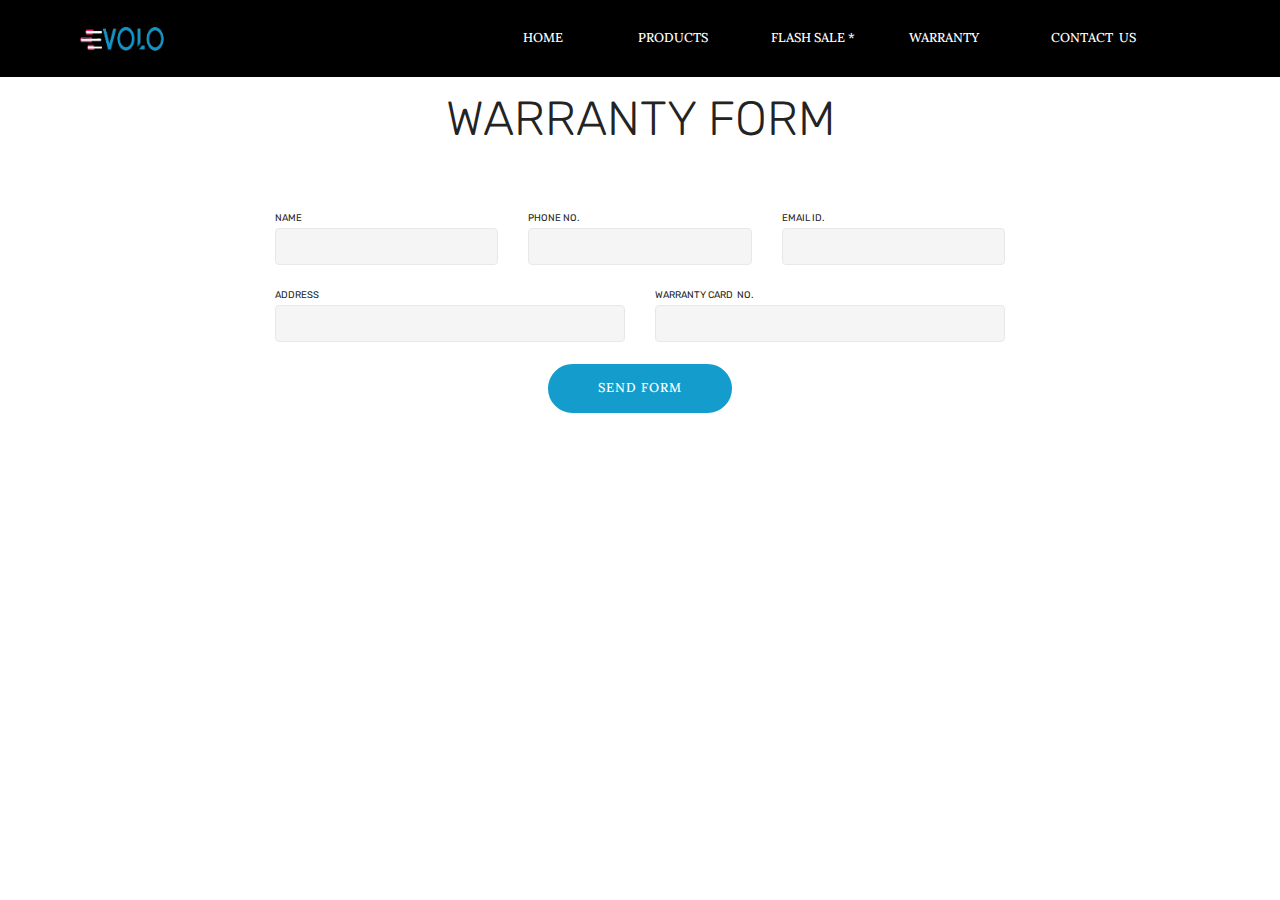
==== commit 589e71e9: "create github pages" ====
--- a/page1.html
+++ b/page1.html
@@ -37,7 +37,7 @@
 <!-- /Google Analytics -->
 
 
-<section class="menu cid-qukPSavN4o" once="menu" id="menu1-o" data-rv-view="1348">
+<section class="menu cid-qukPSavN4o" once="menu" id="menu1-o" data-rv-view="1568">
 
     
 
@@ -62,8 +62,8 @@
         </div>
         <div class="collapse navbar-collapse" id="navbarSupportedContent">
             <ul class="navbar-nav nav-dropdown nav-right" data-app-modern-menu="true"><li class="nav-item"><a class="nav-link link text-white display-4" href="index.html">&nbsp; &nbsp; &nbsp; HOME &nbsp; &nbsp; &nbsp; &nbsp; &nbsp;</a></li>
-                <li class="nav-item"><a class="nav-link link text-white display-4" href="page2.html">&nbsp; &nbsp; &nbsp; &nbsp; &nbsp; PRODUCTS &nbsp; &nbsp; &nbsp; &nbsp; &nbsp;</a></li>
-                <li class="nav-item"><a class="nav-link link text-white display-4" href="https://mobirise.com">&nbsp; &nbsp; &nbsp;FLASH SALE * &nbsp; &nbsp;&nbsp;</a></li><li class="nav-item"><a class="nav-link link text-white display-4" href="page1.html">&nbsp; &nbsp; &nbsp; &nbsp; &nbsp;WARRANTY &nbsp; &nbsp; &nbsp; &nbsp; &nbsp;</a></li><li class="nav-item"><a class="nav-link link text-white display-4" href="https://mobirise.com">&nbsp; &nbsp; &nbsp; &nbsp; &nbsp; &nbsp;DELIVERY STATUS &nbsp; &nbsp; &nbsp; &nbsp; &nbsp; &nbsp; &nbsp; &nbsp; &nbsp;</a></li><div id="my-cart-11824902"></div>
+                <li class="nav-item"><a class="nav-link link text-white display-4" href="page2.html">&nbsp; &nbsp; &nbsp; &nbsp; PRODUCTS &nbsp; &nbsp; &nbsp; &nbsp; &nbsp;</a></li>
+                <li class="nav-item"><a class="nav-link link text-white display-4" href="https://mobirise.com">&nbsp; &nbsp; FLASH SALE * &nbsp; &nbsp;&nbsp;</a></li><li class="nav-item"><a class="nav-link link text-white display-4" href="page1.html">&nbsp; &nbsp; &nbsp; WARRANTY &nbsp; &nbsp; &nbsp; &nbsp; &nbsp;</a></li><li class="nav-item"><a class="nav-link link text-white display-4" href="https://mobirise.com">&nbsp; &nbsp; &nbsp; &nbsp;CONTACT &nbsp;US &nbsp; &nbsp; &nbsp; &nbsp; &nbsp; &nbsp; &nbsp; &nbsp; &nbsp;</a></li><div id="my-cart-11824902"></div>
 <div>
 <div id="my-cart-11824902"></div>
 <div>
@@ -76,7 +76,7 @@
     </nav>
 </section>
 
-<section class="engine"><a href="https://mobirise.co/m">bootstrap table</a></section><section class="mbr-section form1 cid-qukV81y9nE" id="form1-p" data-rv-view="1350">
+<section class="engine"><a href="https://mobirise.co/e">web page builder software</a></section><section class="mbr-section form1 cid-qukV81y9nE" id="form1-p" data-rv-view="1570">
 
     
 
@@ -97,7 +97,7 @@
 Thank You ,Our Concerned Department Will Contact You 
 Within 24 Hours</div>
             
-                    <form class="mbr-form" action="https://mobirise.com/" method="post" data-form-title="Mobirise Form"><input type="hidden" data-form-email="true" value="eSVBqZY8cWnAJb4UpIQnXC3mx29TqN1aH6pf3jsSJ7MpLjAkhhP5I43N7EGXmvaoZyTvrhFPoQaJLnoKsQFRctsYytPk3+KSbq1ZZif+Wn+xPlga3lJ1iZEcLMrahPvE">
+                    <form class="mbr-form" action="https://mobirise.com/" method="post" data-form-title="Mobirise Form"><input type="hidden" data-form-email="true" value="7cF7v3/fgkvBeOx2ejLYsfpAlRZJDQHLPwGVB55ac6TiRpIidaRDCMch2eis4lGca6g2M+o+A7FDZilFvRaR/elqov5S3gQlRx7HI2TLqSLeCltRONfc0xmTe4D8Ypfj">
                         <div class="row row-sm-offset">
                             <div class="col-md-4 multi-horizontal" data-for="name">
                                 <div class="form-group">
--- a/assets/mobirise/css/mbr-additional.css
+++ b/assets/mobirise/css/mbr-additional.css
@@ -1618,19 +1618,19 @@
 #custom-html-w .my-image {
   width: 100%;
 }
-.cid-qydWOrWDMX .navbar {
+.cid-qydZ1IuTEF .navbar {
   padding: .5rem 0;
   background: #000000;
   transition: none;
   min-height: 77px;
 }
-.cid-qydWOrWDMX .navbar-dropdown.bg-color.transparent.opened {
+.cid-qydZ1IuTEF .navbar-dropdown.bg-color.transparent.opened {
   background: #000000;
 }
-.cid-qydWOrWDMX a {
+.cid-qydZ1IuTEF a {
   font-style: normal;
 }
-.cid-qydWOrWDMX .nav-item span {
+.cid-qydZ1IuTEF .nav-item span {
   padding-right: 0.4em;
   line-height: 0.5em;
   vertical-align: text-bottom;
@@ -1638,22 +1638,22 @@
   top: -0.2em;
   text-decoration: none;
 }
-.cid-qydWOrWDMX .nav-item a {
+.cid-qydZ1IuTEF .nav-item a {
   padding: 0.7rem 0 !important;
   margin: 0rem .65rem !important;
 }
-.cid-qydWOrWDMX .btn {
+.cid-qydZ1IuTEF .btn {
   padding: 0.4rem 1.5rem;
   display: inline-flex;
   align-items: center;
 }
-.cid-qydWOrWDMX .btn .mbr-iconfont {
+.cid-qydZ1IuTEF .btn .mbr-iconfont {
   font-size: 1.6rem;
 }
-.cid-qydWOrWDMX .menu-logo {
+.cid-qydZ1IuTEF .menu-logo {
   margin-right: auto;
 }
-.cid-qydWOrWDMX .menu-logo .navbar-brand {
+.cid-qydZ1IuTEF .menu-logo .navbar-brand {
   display: flex;
   margin-left: 5rem;
   padding: 0;
@@ -1661,7 +1661,7 @@
   min-height: 3.8rem;
   align-items: center;
 }
-.cid-qydWOrWDMX .menu-logo .navbar-brand .navbar-caption-wrap {
+.cid-qydZ1IuTEF .menu-logo .navbar-brand .navbar-caption-wrap {
   display: -webkit-flex;
   -webkit-align-items: center;
   align-items: center;
@@ -1669,40 +1669,40 @@
   min-width: 7rem;
   margin: .3rem 0;
 }
-.cid-qydWOrWDMX .menu-logo .navbar-brand .navbar-caption-wrap .navbar-caption {
+.cid-qydZ1IuTEF .menu-logo .navbar-brand .navbar-caption-wrap .navbar-caption {
   line-height: 1.2rem !important;
   padding-right: 2rem;
 }
-.cid-qydWOrWDMX .menu-logo .navbar-brand .navbar-logo {
+.cid-qydZ1IuTEF .menu-logo .navbar-brand .navbar-logo {
   font-size: 4rem;
   transition: font-size 0.25s;
 }
-.cid-qydWOrWDMX .menu-logo .navbar-brand .navbar-logo img {
+.cid-qydZ1IuTEF .menu-logo .navbar-brand .navbar-logo img {
   display: flex;
 }
-.cid-qydWOrWDMX .menu-logo .navbar-brand .navbar-logo .mbr-iconfont {
+.cid-qydZ1IuTEF .menu-logo .navbar-brand .navbar-logo .mbr-iconfont {
   transition: font-size 0.25s;
 }
-.cid-qydWOrWDMX .navbar-toggleable-sm .navbar-collapse {
+.cid-qydZ1IuTEF .navbar-toggleable-sm .navbar-collapse {
   justify-content: flex-end;
   -webkit-justify-content: flex-end;
   padding-right: 5rem;
   width: auto;
 }
-.cid-qydWOrWDMX .navbar-toggleable-sm .navbar-collapse .navbar-nav {
+.cid-qydZ1IuTEF .navbar-toggleable-sm .navbar-collapse .navbar-nav {
   flex-wrap: wrap;
   -webkit-flex-wrap: wrap;
   padding-left: 0;
 }
-.cid-qydWOrWDMX .navbar-toggleable-sm .navbar-collapse .navbar-nav .nav-item {
+.cid-qydZ1IuTEF .navbar-toggleable-sm .navbar-collapse .navbar-nav .nav-item {
   -webkit-align-self: center;
   align-self: center;
 }
-.cid-qydWOrWDMX .navbar-toggleable-sm .navbar-collapse .navbar-buttons {
+.cid-qydZ1IuTEF .navbar-toggleable-sm .navbar-collapse .navbar-buttons {
   padding-left: 0;
   padding-bottom: 0;
 }
-.cid-qydWOrWDMX .dropdown .dropdown-menu {
+.cid-qydZ1IuTEF .dropdown .dropdown-menu {
   background: #000000;
   display: none;
   position: absolute;
@@ -1711,20 +1711,20 @@
   padding-bottom: 1.4rem;
   text-align: left;
 }
-.cid-qydWOrWDMX .dropdown .dropdown-menu .dropdown-item {
+.cid-qydZ1IuTEF .dropdown .dropdown-menu .dropdown-item {
   width: auto;
   padding: 0.235em 1.5385em 0.235em 1.5385em !important;
 }
-.cid-qydWOrWDMX .dropdown .dropdown-menu .dropdown-item::after {
+.cid-qydZ1IuTEF .dropdown .dropdown-menu .dropdown-item::after {
   right: 0.5rem;
 }
-.cid-qydWOrWDMX .dropdown .dropdown-menu .dropdown-submenu {
+.cid-qydZ1IuTEF .dropdown .dropdown-menu .dropdown-submenu {
   margin: 0;
 }
-.cid-qydWOrWDMX .dropdown.open > .dropdown-menu {
+.cid-qydZ1IuTEF .dropdown.open > .dropdown-menu {
   display: block;
 }
-.cid-qydWOrWDMX .navbar-toggleable-sm.opened:after {
+.cid-qydZ1IuTEF .navbar-toggleable-sm.opened:after {
   position: absolute;
   width: 100vw;
   height: 100vh;
@@ -1736,28 +1736,28 @@
   -webkit-transform: translateY(100%);
   z-index: 1000;
 }
-.cid-qydWOrWDMX .navbar.navbar-short {
+.cid-qydZ1IuTEF .navbar.navbar-short {
   min-height: 60px;
   transition: all .2s;
 }
-.cid-qydWOrWDMX .navbar.navbar-short .navbar-toggler-right {
+.cid-qydZ1IuTEF .navbar.navbar-short .navbar-toggler-right {
   top: 20px;
 }
-.cid-qydWOrWDMX .navbar.navbar-short .navbar-logo a {
+.cid-qydZ1IuTEF .navbar.navbar-short .navbar-logo a {
   font-size: 2.5rem !important;
   line-height: 2.5rem;
   transition: font-size 0.25s;
 }
-.cid-qydWOrWDMX .navbar.navbar-short .navbar-logo a .mbr-iconfont {
+.cid-qydZ1IuTEF .navbar.navbar-short .navbar-logo a .mbr-iconfont {
   font-size: 2.5rem !important;
 }
-.cid-qydWOrWDMX .navbar.navbar-short .navbar-logo a img {
+.cid-qydZ1IuTEF .navbar.navbar-short .navbar-logo a img {
   height: 3rem !important;
 }
-.cid-qydWOrWDMX .navbar.navbar-short .navbar-brand {
+.cid-qydZ1IuTEF .navbar.navbar-short .navbar-brand {
   min-height: 3rem;
 }
-.cid-qydWOrWDMX button.navbar-toggler {
+.cid-qydZ1IuTEF button.navbar-toggler {
   width: 31px;
   height: 18px;
   cursor: pointer;
@@ -1765,10 +1765,10 @@
   top: 1.5rem;
   right: 1rem;
 }
-.cid-qydWOrWDMX button.navbar-toggler:focus {
+.cid-qydZ1IuTEF button.navbar-toggler:focus {
   outline: none;
 }
-.cid-qydWOrWDMX button.navbar-toggler .hamburger span {
+.cid-qydZ1IuTEF button.navbar-toggler .hamburger span {
   position: absolute;
   right: 0;
   width: 30px;
@@ -1776,92 +1776,92 @@
   border-right: 5px;
   background-color: #ffffff;
 }
-.cid-qydWOrWDMX button.navbar-toggler .hamburger span:nth-child(1) {
+.cid-qydZ1IuTEF button.navbar-toggler .hamburger span:nth-child(1) {
   top: 0;
   transition: all .2s;
 }
-.cid-qydWOrWDMX button.navbar-toggler .hamburger span:nth-child(2) {
+.cid-qydZ1IuTEF button.navbar-toggler .hamburger span:nth-child(2) {
   top: 8px;
   transition: all .15s;
 }
-.cid-qydWOrWDMX button.navbar-toggler .hamburger span:nth-child(3) {
+.cid-qydZ1IuTEF button.navbar-toggler .hamburger span:nth-child(3) {
   top: 8px;
   transition: all .15s;
 }
-.cid-qydWOrWDMX button.navbar-toggler .hamburger span:nth-child(4) {
+.cid-qydZ1IuTEF button.navbar-toggler .hamburger span:nth-child(4) {
   top: 16px;
   transition: all .2s;
 }
-.cid-qydWOrWDMX nav.opened .hamburger span:nth-child(1) {
+.cid-qydZ1IuTEF nav.opened .hamburger span:nth-child(1) {
   top: 8px;
   width: 0;
   opacity: 0;
   right: 50%;
   transition: all .2s;
 }
-.cid-qydWOrWDMX nav.opened .hamburger span:nth-child(2) {
+.cid-qydZ1IuTEF nav.opened .hamburger span:nth-child(2) {
   -webkit-transform: rotate(45deg);
   transform: rotate(45deg);
   transition: all .25s;
 }
-.cid-qydWOrWDMX nav.opened .hamburger span:nth-child(3) {
+.cid-qydZ1IuTEF nav.opened .hamburger span:nth-child(3) {
   -webkit-transform: rotate(-45deg);
   transform: rotate(-45deg);
   transition: all .25s;
 }
-.cid-qydWOrWDMX nav.opened .hamburger span:nth-child(4) {
+.cid-qydZ1IuTEF nav.opened .hamburger span:nth-child(4) {
   top: 8px;
   width: 0;
   opacity: 0;
   right: 50%;
   transition: all .2s;
 }
-.cid-qydWOrWDMX .collapsed.navbar-expand {
+.cid-qydZ1IuTEF .collapsed.navbar-expand {
   flex-direction: column;
 }
-.cid-qydWOrWDMX .collapsed .btn {
+.cid-qydZ1IuTEF .collapsed .btn {
   display: flex;
 }
-.cid-qydWOrWDMX .collapsed .navbar-collapse {
+.cid-qydZ1IuTEF .collapsed .navbar-collapse {
   display: none !important;
   padding-right: 0 !important;
 }
-.cid-qydWOrWDMX .collapsed .navbar-collapse.collapsing,
-.cid-qydWOrWDMX .collapsed .navbar-collapse.show {
+.cid-qydZ1IuTEF .collapsed .navbar-collapse.collapsing,
+.cid-qydZ1IuTEF .collapsed .navbar-collapse.show {
   display: block !important;
 }
-.cid-qydWOrWDMX .collapsed .navbar-collapse.collapsing .navbar-nav,
-.cid-qydWOrWDMX .collapsed .navbar-collapse.show .navbar-nav {
+.cid-qydZ1IuTEF .collapsed .navbar-collapse.collapsing .navbar-nav,
+.cid-qydZ1IuTEF .collapsed .navbar-collapse.show .navbar-nav {
   display: block;
   text-align: center;
 }
-.cid-qydWOrWDMX .collapsed .navbar-collapse.collapsing .navbar-nav .nav-item,
-.cid-qydWOrWDMX .collapsed .navbar-collapse.show .navbar-nav .nav-item {
+.cid-qydZ1IuTEF .collapsed .navbar-collapse.collapsing .navbar-nav .nav-item,
+.cid-qydZ1IuTEF .collapsed .navbar-collapse.show .navbar-nav .nav-item {
   clear: both;
 }
-.cid-qydWOrWDMX .collapsed .navbar-collapse.collapsing .navbar-nav .nav-item:last-child,
-.cid-qydWOrWDMX .collapsed .navbar-collapse.show .navbar-nav .nav-item:last-child {
+.cid-qydZ1IuTEF .collapsed .navbar-collapse.collapsing .navbar-nav .nav-item:last-child,
+.cid-qydZ1IuTEF .collapsed .navbar-collapse.show .navbar-nav .nav-item:last-child {
   margin-bottom: 1rem;
 }
-.cid-qydWOrWDMX .collapsed .navbar-collapse.collapsing .navbar-buttons,
-.cid-qydWOrWDMX .collapsed .navbar-collapse.show .navbar-buttons {
+.cid-qydZ1IuTEF .collapsed .navbar-collapse.collapsing .navbar-buttons,
+.cid-qydZ1IuTEF .collapsed .navbar-collapse.show .navbar-buttons {
   text-align: center;
 }
-.cid-qydWOrWDMX .collapsed .navbar-collapse.collapsing .navbar-buttons:last-child,
-.cid-qydWOrWDMX .collapsed .navbar-collapse.show .navbar-buttons:last-child {
+.cid-qydZ1IuTEF .collapsed .navbar-collapse.collapsing .navbar-buttons:last-child,
+.cid-qydZ1IuTEF .collapsed .navbar-collapse.show .navbar-buttons:last-child {
   margin-bottom: 1rem;
 }
-.cid-qydWOrWDMX .collapsed button.navbar-toggler {
+.cid-qydZ1IuTEF .collapsed button.navbar-toggler {
   display: block;
 }
-.cid-qydWOrWDMX .collapsed .navbar-brand {
+.cid-qydZ1IuTEF .collapsed .navbar-brand {
   margin-left: 1rem !important;
 }
-.cid-qydWOrWDMX .collapsed .navbar-toggleable-sm {
+.cid-qydZ1IuTEF .collapsed .navbar-toggleable-sm {
   flex-direction: column;
   -webkit-flex-direction: column;
 }
-.cid-qydWOrWDMX .collapsed .dropdown .dropdown-menu {
+.cid-qydZ1IuTEF .collapsed .dropdown .dropdown-menu {
   width: 100%;
   text-align: center;
   position: relative;
@@ -1873,19 +1873,19 @@
   transition-duration: .5s;
   transition-property: opacity,padding,height;
 }
-.cid-qydWOrWDMX .collapsed .dropdown.open > .dropdown-menu {
+.cid-qydZ1IuTEF .collapsed .dropdown.open > .dropdown-menu {
   position: relative;
   opacity: 1;
   height: auto;
   padding: 1.4rem 0;
   visibility: visible;
 }
-.cid-qydWOrWDMX .collapsed .dropdown .dropdown-submenu {
+.cid-qydZ1IuTEF .collapsed .dropdown .dropdown-submenu {
   left: 0;
   text-align: center;
   width: 100%;
 }
-.cid-qydWOrWDMX .collapsed .dropdown .dropdown-toggle[data-toggle="dropdown-submenu"]::after {
+.cid-qydZ1IuTEF .collapsed .dropdown .dropdown-toggle[data-toggle="dropdown-submenu"]::after {
   margin-top: 0;
   position: inherit;
   right: 0;
@@ -1901,55 +1901,55 @@
   border-left: .30em solid transparent;
 }
 @media (max-width: 991px) {
-  .cid-qydWOrWDMX .navbar-expand {
+  .cid-qydZ1IuTEF .navbar-expand {
     flex-direction: column;
   }
-  .cid-qydWOrWDMX img {
+  .cid-qydZ1IuTEF img {
     height: 3.8rem !important;
   }
-  .cid-qydWOrWDMX .btn {
+  .cid-qydZ1IuTEF .btn {
     display: flex;
   }
-  .cid-qydWOrWDMX button.navbar-toggler {
+  .cid-qydZ1IuTEF button.navbar-toggler {
     display: block;
   }
-  .cid-qydWOrWDMX .navbar-brand {
+  .cid-qydZ1IuTEF .navbar-brand {
     margin-left: 1rem !important;
   }
-  .cid-qydWOrWDMX .navbar-toggleable-sm {
+  .cid-qydZ1IuTEF .navbar-toggleable-sm {
     flex-direction: column;
     -webkit-flex-direction: column;
   }
-  .cid-qydWOrWDMX .navbar-collapse {
+  .cid-qydZ1IuTEF .navbar-collapse {
     display: none !important;
     padding-right: 0 !important;
   }
-  .cid-qydWOrWDMX .navbar-collapse.collapsing,
-  .cid-qydWOrWDMX .navbar-collapse.show {
+  .cid-qydZ1IuTEF .navbar-collapse.collapsing,
+  .cid-qydZ1IuTEF .navbar-collapse.show {
     display: block !important;
   }
-  .cid-qydWOrWDMX .navbar-collapse.collapsing .navbar-nav,
-  .cid-qydWOrWDMX .navbar-collapse.show .navbar-nav {
+  .cid-qydZ1IuTEF .navbar-collapse.collapsing .navbar-nav,
+  .cid-qydZ1IuTEF .navbar-collapse.show .navbar-nav {
     display: block;
     text-align: center;
   }
-  .cid-qydWOrWDMX .navbar-collapse.collapsing .navbar-nav .nav-item,
-  .cid-qydWOrWDMX .navbar-collapse.show .navbar-nav .nav-item {
+  .cid-qydZ1IuTEF .navbar-collapse.collapsing .navbar-nav .nav-item,
+  .cid-qydZ1IuTEF .navbar-collapse.show .navbar-nav .nav-item {
     clear: both;
   }
-  .cid-qydWOrWDMX .navbar-collapse.collapsing .navbar-nav .nav-item:last-child,
-  .cid-qydWOrWDMX .navbar-collapse.show .navbar-nav .nav-item:last-child {
+  .cid-qydZ1IuTEF .navbar-collapse.collapsing .navbar-nav .nav-item:last-child,
+  .cid-qydZ1IuTEF .navbar-collapse.show .navbar-nav .nav-item:last-child {
     margin-bottom: 1rem;
   }
-  .cid-qydWOrWDMX .navbar-collapse.collapsing .navbar-buttons,
-  .cid-qydWOrWDMX .navbar-collapse.show .navbar-buttons {
+  .cid-qydZ1IuTEF .navbar-collapse.collapsing .navbar-buttons,
+  .cid-qydZ1IuTEF .navbar-collapse.show .navbar-buttons {
     text-align: center;
   }
-  .cid-qydWOrWDMX .navbar-collapse.collapsing .navbar-buttons:last-child,
-  .cid-qydWOrWDMX .navbar-collapse.show .navbar-buttons:last-child {
+  .cid-qydZ1IuTEF .navbar-collapse.collapsing .navbar-buttons:last-child,
+  .cid-qydZ1IuTEF .navbar-collapse.show .navbar-buttons:last-child {
     margin-bottom: 1rem;
   }
-  .cid-qydWOrWDMX .dropdown .dropdown-menu {
+  .cid-qydZ1IuTEF .dropdown .dropdown-menu {
     width: 100%;
     text-align: center;
     position: relative;
@@ -1961,19 +1961,19 @@
     transition-duration: .5s;
     transition-property: opacity,padding,height;
   }
-  .cid-qydWOrWDMX .dropdown.open > .dropdown-menu {
+  .cid-qydZ1IuTEF .dropdown.open > .dropdown-menu {
     position: relative;
     opacity: 1;
     height: auto;
     padding: 1.4rem 0;
     visibility: visible;
   }
-  .cid-qydWOrWDMX .dropdown .dropdown-submenu {
+  .cid-qydZ1IuTEF .dropdown .dropdown-submenu {
     left: 0;
     text-align: center;
     width: 100%;
   }
-  .cid-qydWOrWDMX .dropdown .dropdown-toggle[data-toggle="dropdown-submenu"]::after {
+  .cid-qydZ1IuTEF .dropdown .dropdown-toggle[data-toggle="dropdown-submenu"]::after {
     margin-top: 0;
     position: inherit;
     right: 0;
@@ -1990,7 +1990,7 @@
   }
 }
 @media (min-width: 767px) {
-  .cid-qydWOrWDMX .menu-logo {
+  .cid-qydZ1IuTEF .menu-logo {
     flex-shrink: 0;
   }
 }
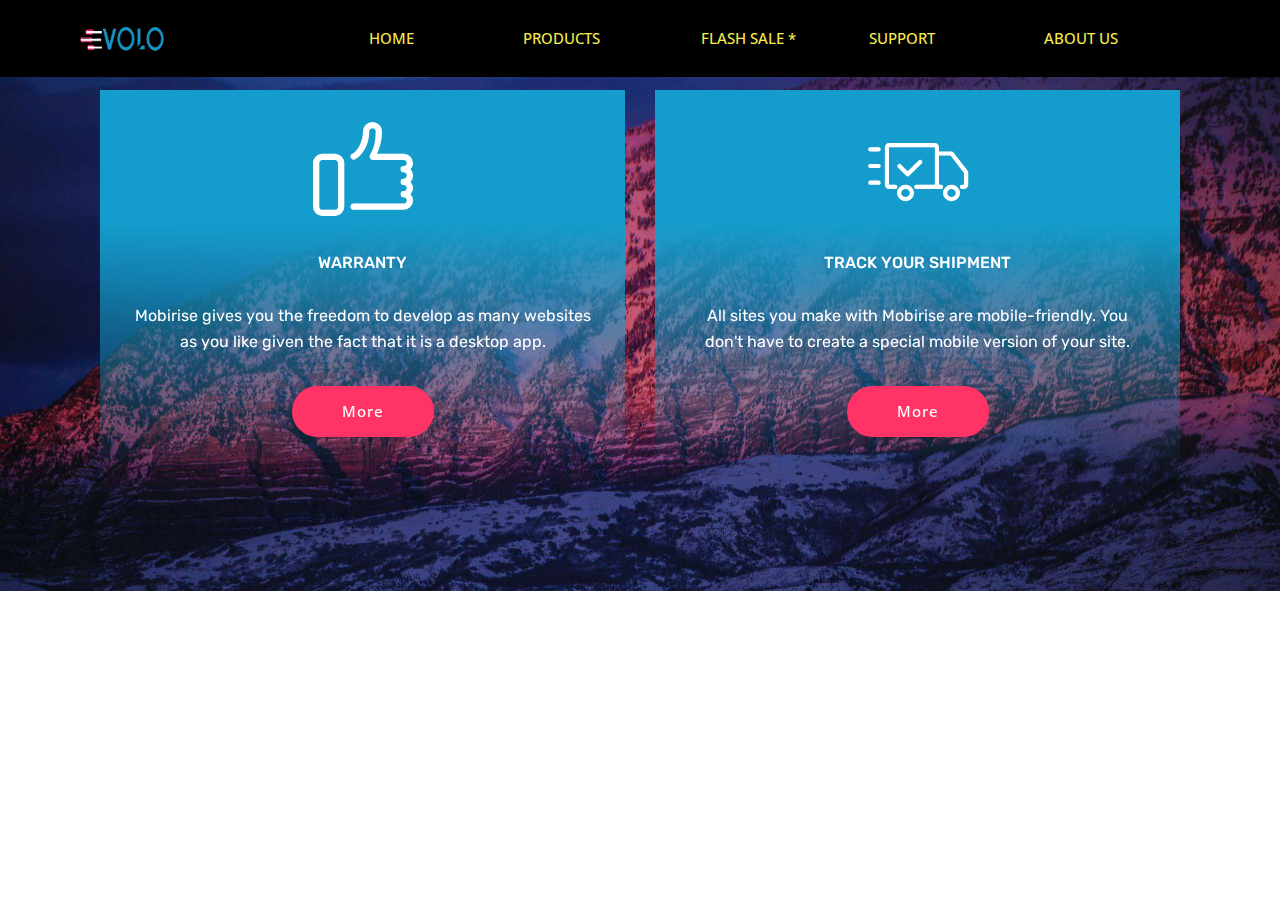
==== commit a29354f9: "create github pages" ====
--- a/page1.html
+++ b/page1.html
@@ -7,8 +7,9 @@
   <meta name="generator" content="Mobirise v4.3.4, mobirise.com">
   <meta name="viewport" content="width=device-width, initial-scale=1">
   <link rel="shortcut icon" href="assets/images/volo-2114x1223.png" type="image/x-icon">
-  <meta name="description" content="Web Page Generator Description">
-  <title>Page 1</title>
+  <meta name="description" content="Web Site Builder Description">
+  <title>SUPPORT</title>
+  <link rel="stylesheet" href="assets/web/assets/mobirise-icons-bold/mobirise-icons-bold.css">
   <link rel="stylesheet" href="assets/web/assets/mobirise-icons/mobirise-icons.css">
   <link rel="stylesheet" href="assets/tether/tether.min.css">
   <link rel="stylesheet" href="assets/bootstrap/css/bootstrap.min.css">
@@ -37,7 +38,7 @@
 <!-- /Google Analytics -->
 
 
-<section class="menu cid-qukPSavN4o" once="menu" id="menu1-o" data-rv-view="1568">
+<section class="menu cid-qyeEEh1DzN" once="menu" id="menu1-1d" data-rv-view="29">
 
     
 
@@ -61,14 +62,17 @@
             </div>
         </div>
         <div class="collapse navbar-collapse" id="navbarSupportedContent">
-            <ul class="navbar-nav nav-dropdown nav-right" data-app-modern-menu="true"><li class="nav-item"><a class="nav-link link text-white display-4" href="index.html">&nbsp; &nbsp; &nbsp; HOME &nbsp; &nbsp; &nbsp; &nbsp; &nbsp;</a></li>
-                <li class="nav-item"><a class="nav-link link text-white display-4" href="page2.html">&nbsp; &nbsp; &nbsp; &nbsp; PRODUCTS &nbsp; &nbsp; &nbsp; &nbsp; &nbsp;</a></li>
-                <li class="nav-item"><a class="nav-link link text-white display-4" href="https://mobirise.com">&nbsp; &nbsp; FLASH SALE * &nbsp; &nbsp;&nbsp;</a></li><li class="nav-item"><a class="nav-link link text-white display-4" href="page1.html">&nbsp; &nbsp; &nbsp; WARRANTY &nbsp; &nbsp; &nbsp; &nbsp; &nbsp;</a></li><li class="nav-item"><a class="nav-link link text-white display-4" href="https://mobirise.com">&nbsp; &nbsp; &nbsp; &nbsp;CONTACT &nbsp;US &nbsp; &nbsp; &nbsp; &nbsp; &nbsp; &nbsp; &nbsp; &nbsp; &nbsp;</a></li><div id="my-cart-11824902"></div>
+            <ul class="navbar-nav nav-dropdown nav-right" data-app-modern-menu="true"><li class="nav-item"><a class="nav-link link text-success display-4" href="index.html">&nbsp; &nbsp; &nbsp; HOME &nbsp; &nbsp; &nbsp; &nbsp; &nbsp;</a></li>
+                <li class="nav-item"><a class="nav-link link text-success display-4" href="page3.html">&nbsp; &nbsp; &nbsp; &nbsp; &nbsp; &nbsp; PRODUCTS &nbsp; &nbsp; &nbsp; &nbsp; &nbsp; &nbsp;&nbsp;</a></li>
+                <li class="nav-item"><a class="nav-link link text-success display-4" href="https://mobirise.com">&nbsp; &nbsp; &nbsp; &nbsp;FLASH SALE * &nbsp; &nbsp; &nbsp; &nbsp;&nbsp;</a></li><li class="nav-item"><a class="nav-link link text-success display-4" href="page1.html">&nbsp; &nbsp; SUPPORT &nbsp; &nbsp; &nbsp; &nbsp;</a></li><li class="nav-item"><a class="nav-link link text-success display-4" href="page2.html">&nbsp; &nbsp; &nbsp; &nbsp; &nbsp; &nbsp; &nbsp; ABOUT US &nbsp; &nbsp; &nbsp; &nbsp; &nbsp; &nbsp; &nbsp; &nbsp; &nbsp;</a></li><div id="my-cart-11824902"></div>
 <div>
 <div id="my-cart-11824902"></div>
 <div>
-<script type="text/javascript" src="https://app.ecwid.com/script.js?11824902&data_platform=code&data_date=2017-09-05" charset="utf-8"></script>
+<div id="my-cart-11824902"></div>
+<div>
+<script type="text/javascript" src="https://app.ecwid.com/script.js?11824902&data_platform=code&data_date=2017-10-16" charset="utf-8"></script>
 <script type="text/javascript"> xMinicart("id=my-cart-11824902"); </script>
+</div>
 </div>
 </div></ul>
             
@@ -76,79 +80,67 @@
     </nav>
 </section>
 
-<section class="engine"><a href="https://mobirise.co/e">web page builder software</a></section><section class="mbr-section form1 cid-qukV81y9nE" id="form1-p" data-rv-view="1570">
+<section class="engine"><a href="https://mobirise.co/m">bootstrap table</a></section><section class="features8 cid-qyeKqH99jW mbr-parallax-background" id="features8-1e" data-rv-view="31">
 
     
 
-    
+    <div class="mbr-overlay" style="opacity: 0.2; background-color: rgb(35, 35, 35);">
+    </div>
+
     <div class="container">
-        <div class="row justify-content-center">
-            <div class="title col-12 col-lg-8">
-                <h2 class="mbr-section-title align-center pb-3 mbr-fonts-style display-2">WARRANTY FORM
-                </h2>
-                
+        <div class="media-container-row">
+
+            <div class="card  col-12 col-md-6">
+                <div class="card-img">
+                    <span class="mbr-iconfont mbrib-like" media-simple="true"></span>
+                </div>
+                <div class="card-box align-center">
+                    <h4 class="card-title mbr-fonts-style display-7">WARRANTY</h4>
+                    <p class="mbr-text mbr-fonts-style display-7">
+                       Mobirise gives you the freedom to develop as many websites as you like given the fact that it is a desktop app.
+                    </p>
+                    <div class="mbr-section-btn text-center">
+                        <a href="https://mobirise.com" class="btn btn-secondary display-4">
+                            More
+                        </a>
+                    </div>
+                </div>
             </div>
-        </div>
-    </div>
-    <div class="container">
-        <div class="row justify-content-center">
-            <div class="media-container-column col-lg-8" data-form-type="formoid">
-                    <div data-form-alert="" hidden="">Application Submitted Successfully .
-Thank You ,Our Concerned Department Will Contact You 
-Within 24 Hours</div>
+
+            <div class="card  col-12 col-md-6">
+                <div class="card-img">
+                    <span class="mbr-iconfont mbri-delivery" media-simple="true"></span>
+                </div>
+                <div class="card-box align-center">
+                    <h4 class="card-title mbr-fonts-style display-7">TRACK YOUR SHIPMENT</h4>
+                    <p class="mbr-text mbr-fonts-style display-7">
+                       All sites you make with Mobirise are mobile-friendly. You don't have to create a special mobile version of your site.
+                    </p>
+                    <div class="mbr-section-btn text-center">
+                        <a href="https://mobirise.com" class="btn btn-secondary display-4">
+                            More
+                        </a>
+                    </div>
+                </div>
+            </div>
+
             
-                    <form class="mbr-form" action="https://mobirise.com/" method="post" data-form-title="Mobirise Form"><input type="hidden" data-form-email="true" value="7cF7v3/fgkvBeOx2ejLYsfpAlRZJDQHLPwGVB55ac6TiRpIidaRDCMch2eis4lGca6g2M+o+A7FDZilFvRaR/elqov5S3gQlRx7HI2TLqSLeCltRONfc0xmTe4D8Ypfj">
-                        <div class="row row-sm-offset">
-                            <div class="col-md-4 multi-horizontal" data-for="name">
-                                <div class="form-group">
-                                    <label class="form-control-label mbr-fonts-style display-7" for="name-form1-p">NAME</label>
-                                    <input type="text" class="form-control" name="name" data-form-field="Name" required="" id="name-form1-p">
-                                </div>
-                            </div>
-                                         <div class="col-md-4 multi-horizontal" data-for="name">
-                                <div class="form-group">
-                                    <label class="form-control-label mbr-fonts-style display-7" for="name-form1-p">PHONE NO.</label>
-                                    <input type="text" class="form-control" name="name" data-form-field="Name" required="" id="name-form1-p">
-                                </div>
-                            </div>
-                            <div class="col-md-4 multi-horizontal" data-for="email">
-                                <div class="form-group">
-                                    <label class="form-control-label mbr-fonts-style display-7" for="email-form1-p">EMAIL ID.</label>
-                                    <input type="email" class="form-control" name="email" data-form-field="Email" required="" id="email-form1-p">
-                                </div>
-                            </div>
-                            <div class="col-md-4 multi-horizontal" data-for="phone">
-                                <div class="form-group">
-                                    <label class="form-control-label mbr-fonts-style display-7" for="phone-form1-p">ADDRESS</label>
-                                    <input type="tel" class="form-control" name="phone" data-form-field="Phone" id="phone-form1-p">
-                                </div>
-                            </div>
-                            <div class="col-md-4 multi-horizontal" data-for="phone">
-                                <div class="form-group">
-                                    <label class="form-control-label mbr-fonts-style display-7" for="phone-form1-p">WARRANTY CARD &nbsp;NO.</label>
-                                    <input type="tel" class="form-control" name="phone" data-form-field="Phone" id="phone-form1-p">
-                                </div>
-                            </div>
-                        </div>
-                        
+
             
-                        <span class="input-group-btn"><button href="" type="submit" class="btn btn-primary btn-form display-4">SEND FORM</button></span>
-                    </form>
-            </div>
         </div>
     </div>
 </section>
 
 
   <script src="assets/web/assets/jquery/jquery.min.js"></script>
+  <script src="assets/tether/tether.min.js"></script>
   <script src="assets/popper/popper.min.js"></script>
-  <script src="assets/tether/tether.min.js"></script>
   <script src="assets/bootstrap/js/bootstrap.min.js"></script>
-  <script src="assets/smooth-scroll/smooth-scroll.js"></script>
   <script src="assets/dropdown/js/script.min.js"></script>
   <script src="assets/touch-swipe/jquery.touch-swipe.min.js"></script>
+  <script src="assets/jarallax/jarallax.min.js"></script>
+  <script src="assets/smooth-scroll/smooth-scroll.js"></script>
   <script src="assets/theme/js/script.js"></script>
-  <script src="assets/formoid/formoid.min.js"></script>
   
   
 </body>
--- a/assets/web/assets/mobirise-icons-bold/mobirise-icons-bold.css
+++ b/assets/web/assets/mobirise-icons-bold/mobirise-icons-bold.css
@@ -0,0 +1,476 @@
+@font-face {
+  font-family: 'mobirise-icons-bold';
+  src:  url('mobirise-icons-bold.eot?m1l4yr');
+  src:  url('mobirise-icons-bold.eot?m1l4yr#iefix') format('embedded-opentype'),
+    url('mobirise-icons-bold.ttf?m1l4yr') format('truetype'),
+    url('mobirise-icons-bold.woff?m1l4yr') format('woff'),
+    url('mobirise-icons-bold.svg?m1l4yr#mobirise-icons-bold') format('svg');
+  font-weight: normal;
+  font-style: normal;
+}
+
+[class^="mbrib-"], [class*="mbrib-"] {
+  /* use !important to prevent issues with browser extensions that change fonts */
+  font-family: 'mobirise-icons-bold' !important;
+  speak: none;
+  font-style: normal;
+  font-weight: normal;
+  font-variant: normal;
+  text-transform: none;
+  line-height: 1;
+
+  /* Better Font Rendering =========== */
+  -webkit-font-smoothing: antialiased;
+  -moz-osx-font-smoothing: grayscale;
+}
+
+.mbrib-add-submenu:before {
+  content: "\e900";
+}
+.mbrib-alert:before {
+  content: "\e901";
+}
+.mbrib-align-center:before {
+  content: "\e902";
+}
+.mbrib-align-justify:before {
+  content: "\e903";
+}
+.mbrib-align-left:before {
+  content: "\e904";
+}
+.mbrib-align-right:before {
+  content: "\e905";
+}
+.mbrib-android:before {
+  content: "\e906";
+}
+.mbrib-apple:before {
+  content: "\e907";
+}
+.mbrib-arrow-down:before {
+  content: "\e908";
+}
+.mbrib-arrow-next:before {
+  content: "\e909";
+}
+.mbrib-arrow-prev:before {
+  content: "\e90a";
+}
+.mbrib-arrow-up:before {
+  content: "\e90b";
+}
+.mbrib-bold:before {
+  content: "\e90c";
+}
+.mbrib-bookmark:before {
+  content: "\e90d";
+}
+.mbrib-bootstrap:before {
+  content: "\e90e";
+}
+.mbrib-briefcase:before {
+  content: "\e90f";
+}
+.mbrib-browse:before {
+  content: "\e910";
+}
+.mbrib-bulleted-list:before {
+  content: "\e911";
+}
+.mbrib-calendar:before {
+  content: "\e912";
+}
+.mbrib-camera:before {
+  content: "\e913";
+}
+.mbrib-cart-add:before {
+  content: "\e914";
+}
+.mbrib-cart-full:before {
+  content: "\e915";
+}
+.mbrib-cash:before {
+  content: "\e916";
+}
+.mbrib-change-style:before {
+  content: "\e917";
+}
+.mbrib-chat:before {
+  content: "\e918";
+}
+.mbrib-clock:before {
+  content: "\e919";
+}
+.mbrib-close:before {
+  content: "\e91a";
+}
+.mbrib-cloud:before {
+  content: "\e91b";
+}
+.mbrib-code:before {
+  content: "\e91c";
+}
+.mbrib-contact-form:before {
+  content: "\e91d";
+}
+.mbrib-credit-card:before {
+  content: "\e91e";
+}
+.mbrib-cursor-click:before {
+  content: "\e91f";
+}
+.mbrib-cust-feedback:before {
+  content: "\e920";
+}
+.mbrib-database:before {
+  content: "\e921";
+}
+.mbrib-delivery:before {
+  content: "\e922";
+}
+.mbrib-desktop:before {
+  content: "\e923";
+}
+.mbrib-devices:before {
+  content: "\e924";
+}
+.mbrib-down:before {
+  content: "\e925";
+}
+.mbrib-download:before {
+  content: "\e926";
+}
+.mbrib-drag-n-drop:before {
+  content: "\e927";
+}
+.mbrib-drag-n-drop2:before {
+  content: "\e928";
+}
+.mbrib-edit:before {
+  content: "\e929";
+}
+.mbrib-edit2:before {
+  content: "\e92a";
+}
+.mbrib-error:before {
+  content: "\e92b";
+}
+.mbrib-extension:before {
+  content: "\e92c";
+}
+.mbrib-features:before {
+  content: "\e92d";
+}
+.mbrib-file:before {
+  content: "\e92e";
+}
+.mbrib-flag:before {
+  content: "\e92f";
+}
+.mbrib-folder:before {
+  content: "\e930";
+}
+.mbrib-gift:before {
+  content: "\e931";
+}
+.mbrib-github:before {
+  content: "\e932";
+}
+.mbrib-globe-2:before {
+  content: "\e933";
+}
+.mbrib-globe:before {
+  content: "\e934";
+}
+.mbrib-growing-chart:before {
+  content: "\e935";
+}
+.mbrib-hearth:before {
+  content: "\e936";
+}
+.mbrib-help:before {
+  content: "\e937";
+}
+.mbrib-home:before {
+  content: "\e938";
+}
+.mbrib-hot-cup:before {
+  content: "\e939";
+}
+.mbrib-idea:before {
+  content: "\e93a";
+}
+.mbrib-image-gallery:before {
+  content: "\e93b";
+}
+.mbrib-image-slider:before {
+  content: "\e93c";
+}
+.mbrib-info:before {
+  content: "\e93d";
+}
+.mbrib-italic:before {
+  content: "\e93e";
+}
+.mbrib-key:before {
+  content: "\e93f";
+}
+.mbrib-laptop:before {
+  content: "\e940";
+}
+.mbrib-layers:before {
+  content: "\e941";
+}
+.mbrib-left-right:before {
+  content: "\e942";
+}
+.mbrib-left:before {
+  content: "\e943";
+}
+.mbrib-letter:before {
+  content: "\e944";
+}
+.mbrib-like:before {
+  content: "\e945";
+}
+.mbrib-link:before {
+  content: "\e946";
+}
+.mbrib-lock:before {
+  content: "\e947";
+}
+.mbrib-login:before {
+  content: "\e948";
+}
+.mbrib-logout:before {
+  content: "\e949";
+}
+.mbrib-magic-stick:before {
+  content: "\e94a";
+}
+.mbrib-map-pin:before {
+  content: "\e94b";
+}
+.mbrib-menu:before {
+  content: "\e94c";
+}
+.mbrib-mobile:before {
+  content: "\e94d";
+}
+.mbrib-mobile2:before {
+  content: "\e94e";
+}
+.mbrib-mobirise:before {
+  content: "\e94f";
+}
+.mbrib-more-horizontal:before {
+  content: "\e950";
+}
+.mbrib-more-vertical:before {
+  content: "\e951";
+}
+.mbrib-music:before {
+  content: "\e952";
+}
+.mbrib-new-file:before {
+  content: "\e953";
+}
+.mbrib-numbered-list:before {
+  content: "\e954";
+}
+.mbrib-opened-folder:before {
+  content: "\e955";
+}
+.mbrib-pages:before {
+  content: "\e956";
+}
+.mbrib-paper-plane:before {
+  content: "\e957";
+}
+.mbrib-paperclip:before {
+  content: "\e958";
+}
+.mbrib-photo:before {
+  content: "\e959";
+}
+.mbrib-photos:before {
+  content: "\e95a";
+}
+.mbrib-pin:before {
+  content: "\e95b";
+}
+.mbrib-play:before {
+  content: "\e95c";
+}
+.mbrib-plus:before {
+  content: "\e95d";
+}
+.mbrib-preview:before {
+  content: "\e95e";
+}
+.mbrib-print:before {
+  content: "\e95f";
+}
+.mbrib-protect:before {
+  content: "\e960";
+}
+.mbrib-question:before {
+  content: "\e961";
+}
+.mbrib-quote-left:before {
+  content: "\e962";
+}
+.mbrib-quote-right:before {
+  content: "\e963";
+}
+.mbrib-redo:before {
+  content: "\e964";
+}
+.mbrib-refresh:before {
+  content: "\e965";
+}
+.mbrib-responsive:before {
+  content: "\e966";
+}
+.mbrib-right:before {
+  content: "\e967";
+}
+.mbrib-rocket:before {
+  content: "\e968";
+}
+.mbrib-sad-face:before {
+  content: "\e969";
+}
+.mbrib-sale:before {
+  content: "\e96a";
+}
+.mbrib-save:before {
+  content: "\e96b";
+}
+.mbrib-search:before {
+  content: "\e96c";
+}
+.mbrib-setting:before {
+  content: "\e96d";
+}
+.mbrib-setting2:before {
+  content: "\e96e";
+}
+.mbrib-setting3:before {
+  content: "\e96f";
+}
+.mbrib-share:before {
+  content: "\e970";
+}
+.mbrib-shopping-bag:before {
+  content: "\e971";
+}
+.mbrib-shopping-basket:before {
+  content: "\e972";
+}
+.mbrib-shopping-cart:before {
+  content: "\e973";
+}
+.mbrib-sites:before {
+  content: "\e974";
+}
+.mbrib-smile-face:before {
+  content: "\e975";
+}
+.mbrib-speed:before {
+  content: "\e976";
+}
+.mbrib-star:before {
+  content: "\e977";
+}
+.mbrib-success:before {
+  content: "\e978";
+}
+.mbrib-sun:before {
+  content: "\e979";
+}
+.mbrib-sun2:before {
+  content: "\e97a";
+}
+.mbrib-tablet-vertical:before {
+  content: "\e97b";
+}
+.mbrib-tablet:before {
+  content: "\e97c";
+}
+.mbrib-target:before {
+  content: "\e97d";
+}
+.mbrib-timer:before {
+  content: "\e97e";
+}
+.mbrib-to-ftp:before {
+  content: "\e97f";
+}
+.mbrib-to-local-drive:before {
+  content: "\e980";
+}
+.mbrib-touch-swipe:before {
+  content: "\e981";
+}
+.mbrib-touch:before {
+  content: "\e982";
+}
+.mbrib-trash:before {
+  content: "\e983";
+}
+.mbrib-underline:before {
+  content: "\e984";
+}
+.mbrib-undo:before {
+  content: "\e985";
+}
+.mbrib-unlink:before {
+  content: "\e986";
+}
+.mbrib-unlock:before {
+  content: "\e987";
+}
+.mbrib-up-down:before {
+  content: "\e988";
+}
+.mbrib-up:before {
+  content: "\e989";
+}
+.mbrib-update:before {
+  content: "\e98a";
+}
+.mbrib-upload:before {
+  content: "\e98b";
+}
+.mbrib-user:before {
+  content: "\e98c";
+}
+.mbrib-user2:before {
+  content: "\e98d";
+}
+.mbrib-users:before {
+  content: "\e98e";
+}
+.mbrib-video-play:before {
+  content: "\e98f";
+}
+.mbrib-video:before {
+  content: "\e990";
+}
+.mbrib-watch:before {
+  content: "\e991";
+}
+.mbrib-website-theme:before {
+  content: "\e992";
+}
+.mbrib-wifi:before {
+  content: "\e993";
+}
+.mbrib-windows:before {
+  content: "\e994";
+}
+.mbrib-zoom-out:before {
+  content: "\e995";
+}
--- a/assets/mobirise/css/mbr-additional.css
+++ b/assets/mobirise/css/mbr-additional.css
@@ -1,5 +1,5 @@
 @import url(https://fonts.googleapis.com/css?family=Rubik:300,300i,400,400i,500,500i,700,700i,900,900i);
-@import url(https://fonts.googleapis.com/css?family=Lora:400,400i,700,700i);
+@import url(https://fonts.googleapis.com/css?family=Open+Sans+Condensed:300,300i,700);
 
 
 
@@ -35,11 +35,11 @@
   font-size: 4.8rem;
 }
 .display-4 {
-  font-family: 'Lora', serif;
-  font-size: 0.8rem;
+  font-family: 'Open Sans Condensed', sans-serif;
+  font-size: 0.91rem;
 }
 .display-4 > .mbr-iconfont {
-  font-size: 1.28rem;
+  font-size: 1.456rem;
 }
 .display-5 {
   font-family: 'Rubik', sans-serif;
@@ -50,10 +50,10 @@
 }
 .display-7 {
   font-family: 'Rubik', sans-serif;
-  font-size: 0.6rem;
+  font-size: 1rem;
 }
 .display-7 > .mbr-iconfont {
-  font-size: 0.96rem;
+  font-size: 1.6rem;
 }
 /* ---- Fluid typography for mobile devices ---- */
 /* 1.4 - font scale ratio ( bootstrap == 1.42857 ) */
@@ -72,9 +72,9 @@
     line-height: calc( 1.4 * (1.7rem + (3 - 1.7) * ((100vw - 20rem) / (48 - 20))));
   }
   .display-4 {
-    font-size: 0.64rem;
-    font-size: calc( 0.93rem + (0.8 - 0.93) * ((100vw - 20rem) / (48 - 20)));
-    line-height: calc( 1.4 * (0.93rem + (0.8 - 0.93) * ((100vw - 20rem) / (48 - 20))));
+    font-size: 0.728rem;
+    font-size: calc( 0.9685rem + (0.91 - 0.9685) * ((100vw - 20rem) / (48 - 20)));
+    line-height: calc( 1.4 * (0.9685rem + (0.91 - 0.9685) * ((100vw - 20rem) / (48 - 20))));
   }
   .display-5 {
     font-size: 1.2rem;
@@ -130,13 +130,13 @@
   border-radius: 3px;
 }
 .bg-primary {
-  background-color: #149dcc !important;
+  background-color: #000000 !important;
 }
 .bg-success {
   background-color: #f7ed4a !important;
 }
 .bg-info {
-  background-color: #82786e !important;
+  background-color: #149dcc !important;
 }
 .bg-warning {
   background-color: #879a9f !important;
@@ -146,8 +146,8 @@
 }
 .btn-primary,
 .btn-primary:active {
-  background-color: #149dcc;
-  border-color: #149dcc;
+  background-color: #000000;
+  border-color: #000000;
   color: #ffffff;
 }
 .btn-primary:hover,
@@ -155,14 +155,14 @@
 .btn-primary.focus,
 .btn-primary.active {
   color: #ffffff;
-  background-color: #0d6786;
-  border-color: #0d6786;
+  background-color: #000000;
+  border-color: #000000;
 }
 .btn-primary.disabled,
 .btn-primary:disabled {
   color: #ffffff !important;
-  background-color: #0d6786 !important;
-  border-color: #0d6786 !important;
+  background-color: #000000 !important;
+  border-color: #000000 !important;
 }
 .btn-secondary,
 .btn-secondary:active {
@@ -186,8 +186,8 @@
 }
 .btn-info,
 .btn-info:active {
-  background-color: #82786e;
-  border-color: #82786e;
+  background-color: #149dcc;
+  border-color: #149dcc;
   color: #ffffff;
 }
 .btn-info:hover,
@@ -195,14 +195,14 @@
 .btn-info.focus,
 .btn-info.active {
   color: #ffffff;
-  background-color: #59524b;
-  border-color: #59524b;
+  background-color: #0d6786;
+  border-color: #0d6786;
 }
 .btn-info.disabled,
 .btn-info:disabled {
   color: #ffffff !important;
-  background-color: #59524b !important;
-  border-color: #59524b !important;
+  background-color: #0d6786 !important;
+  border-color: #0d6786 !important;
 }
 .btn-success,
 .btn-success:active {
@@ -310,22 +310,22 @@
 .btn-primary-outline,
 .btn-primary-outline:active {
   background: none;
-  border-color: #0b566f;
-  color: #0b566f;
+  border-color: #000000;
+  color: #000000;
 }
 .btn-primary-outline:hover,
 .btn-primary-outline:focus,
 .btn-primary-outline.focus,
 .btn-primary-outline.active {
   color: #ffffff;
-  background-color: #149dcc;
-  border-color: #149dcc;
+  background-color: #000000;
+  border-color: #000000;
 }
 .btn-primary-outline.disabled,
 .btn-primary-outline:disabled {
   color: #ffffff !important;
-  background-color: #149dcc !important;
-  border-color: #149dcc !important;
+  background-color: #000000 !important;
+  border-color: #000000 !important;
 }
 .btn-secondary-outline,
 .btn-secondary-outline:active {
@@ -350,22 +350,22 @@
 .btn-info-outline,
 .btn-info-outline:active {
   background: none;
-  border-color: #4b453f;
-  color: #4b453f;
+  border-color: #0b566f;
+  color: #0b566f;
 }
 .btn-info-outline:hover,
 .btn-info-outline:focus,
 .btn-info-outline.focus,
 .btn-info-outline.active {
   color: #ffffff;
-  background-color: #82786e;
-  border-color: #82786e;
+  background-color: #149dcc;
+  border-color: #149dcc;
 }
 .btn-info-outline.disabled,
 .btn-info-outline:disabled {
   color: #ffffff !important;
-  background-color: #82786e !important;
-  border-color: #82786e !important;
+  background-color: #149dcc !important;
+  border-color: #149dcc !important;
 }
 .btn-success-outline,
 .btn-success-outline:active {
@@ -462,7 +462,7 @@
   border-color: #ffffff;
 }
 .text-primary {
-  color: #149dcc !important;
+  color: #000000 !important;
 }
 .text-secondary {
   color: #ff3366 !important;
@@ -471,7 +471,7 @@
   color: #f7ed4a !important;
 }
 .text-info {
-  color: #82786e !important;
+  color: #149dcc !important;
 }
 .text-warning {
   color: #879a9f !important;
@@ -487,7 +487,7 @@
 }
 a.text-primary:hover,
 a.text-primary:focus {
-  color: #0b566f !important;
+  color: #000000 !important;
 }
 a.text-secondary:hover,
 a.text-secondary:focus {
@@ -499,7 +499,7 @@
 }
 a.text-info:hover,
 a.text-info:focus {
-  color: #4b453f !important;
+  color: #0b566f !important;
 }
 a.text-warning:hover,
 a.text-warning:focus {
@@ -521,7 +521,7 @@
   background-color: #70c770;
 }
 .alert-info {
-  background-color: #82786e;
+  background-color: #149dcc;
 }
 .alert-warning {
   background-color: #879a9f;
@@ -539,8 +539,8 @@
   border-radius: 100px !important;
 }
 .mbr-gallery-filter li.active .btn {
-  background-color: #149dcc;
-  border-color: #149dcc;
+  background-color: #000000;
+  border-color: #000000;
   color: #ffffff;
 }
 .mbr-gallery-filter li.active .btn:focus {
@@ -557,11 +557,11 @@
 }
 a,
 a:hover {
-  color: #149dcc;
+  color: #000000;
 }
 .mbr-plan-header.bg-primary .mbr-plan-subtitle,
 .mbr-plan-header.bg-primary .mbr-plan-price-desc {
-  color: #b4e6f8;
+  color: #b3b3b3;
 }
 .mbr-plan-header.bg-success .mbr-plan-subtitle,
 .mbr-plan-header.bg-success .mbr-plan-price-desc {
@@ -569,7 +569,7 @@
 }
 .mbr-plan-header.bg-info .mbr-plan-subtitle,
 .mbr-plan-header.bg-info .mbr-plan-price-desc {
-  color: #beb8b2;
+  color: #b4e6f8;
 }
 .mbr-plan-header.bg-warning .mbr-plan-subtitle,
 .mbr-plan-header.bg-warning .mbr-plan-price-desc {
@@ -623,13 +623,13 @@
   box-shadow: none;
   color: #565656;
   font-family: 'Rubik', sans-serif;
-  font-size: 0.6rem;
+  font-size: 1rem;
   line-height: 1.43;
   min-height: 3.5em;
   padding: 1.07em .5em;
 }
 .form-control > .mbr-iconfont {
-  font-size: 0.96rem;
+  font-size: 1.6rem;
 }
 .form-control,
 .form-control:focus {
@@ -653,7 +653,7 @@
   padding: 10px 0 10px 20px;
   font-size: 1.09rem;
   position: relative;
-  border-color: #149dcc;
+  border-color: #000000;
   border-width: 3px;
 }
 ul,
@@ -741,7 +741,7 @@
   text-align: center;
   position: relative;
   border: 2px solid #c0a375;
-  border-color: #149dcc;
+  border-color: #000000;
   color: #232323;
   cursor: pointer;
 }
@@ -752,7 +752,7 @@
 }
 .btn-social:hover {
   color: #fff;
-  background: #149dcc;
+  background: #000000;
 }
 .btn-social + .btn {
   margin-left: .1rem;
@@ -760,11 +760,11 @@
 /* Footer */
 .mbr-footer-content li::before,
 .mbr-footer .mbr-contacts li::before {
-  background: #149dcc;
+  background: #000000;
 }
 .mbr-footer-content li a:hover,
 .mbr-footer .mbr-contacts li a:hover {
-  color: #149dcc;
+  color: #000000;
 }
 .footer3 input[type="email"],
 .footer4 input[type="email"] {
@@ -1575,62 +1575,25 @@
 .cid-qufvhT7YDR .mbr-overlay ~ .container-slide {
   z-index: auto;
 }
-.cid-qulBFr1Lvs {
-  padding-top: 90px;
-  padding-bottom: 90px;
-  background-color: #f9f9f9;
-}
-.cid-qulBFr1Lvs .mbr-section-subtitle {
-  color: #767676;
-}
-.cid-qulBFr1Lvs .media-row {
-  display: flex;
-  justify-content: center;
-}
-.cid-qulBFr1Lvs .team-item {
-  transition: all .2s;
-  margin-bottom: 2rem;
-}
-.cid-qulBFr1Lvs .team-item .item-image img {
-  width: 100%;
-}
-.cid-qulBFr1Lvs .team-item .item-name p {
-  margin-bottom: 0;
-}
-.cid-qulBFr1Lvs .team-item .item-role p {
-  margin-bottom: 0;
-}
-.cid-qulBFr1Lvs .team-item .item-social {
-  display: flex;
-  flex-wrap: wrap;
-  justify-content: center;
-}
-.cid-qulBFr1Lvs .team-item .item-social .socicon {
-  color: #232323;
-  font-size: 17px;
-}
-.cid-qulBFr1Lvs .team-item .item-caption {
-  background: #efefef;
-}
 #custom-html-w {
   /* Type valid CSS here */
 }
 #custom-html-w .my-image {
   width: 100%;
 }
-.cid-qydZ1IuTEF .navbar {
+.cid-qyeEEh1DzN .navbar {
   padding: .5rem 0;
   background: #000000;
   transition: none;
   min-height: 77px;
 }
-.cid-qydZ1IuTEF .navbar-dropdown.bg-color.transparent.opened {
+.cid-qyeEEh1DzN .navbar-dropdown.bg-color.transparent.opened {
   background: #000000;
 }
-.cid-qydZ1IuTEF a {
+.cid-qyeEEh1DzN a {
   font-style: normal;
 }
-.cid-qydZ1IuTEF .nav-item span {
+.cid-qyeEEh1DzN .nav-item span {
   padding-right: 0.4em;
   line-height: 0.5em;
   vertical-align: text-bottom;
@@ -1638,22 +1601,22 @@
   top: -0.2em;
   text-decoration: none;
 }
-.cid-qydZ1IuTEF .nav-item a {
+.cid-qyeEEh1DzN .nav-item a {
   padding: 0.7rem 0 !important;
   margin: 0rem .65rem !important;
 }
-.cid-qydZ1IuTEF .btn {
+.cid-qyeEEh1DzN .btn {
   padding: 0.4rem 1.5rem;
   display: inline-flex;
   align-items: center;
 }
-.cid-qydZ1IuTEF .btn .mbr-iconfont {
+.cid-qyeEEh1DzN .btn .mbr-iconfont {
   font-size: 1.6rem;
 }
-.cid-qydZ1IuTEF .menu-logo {
+.cid-qyeEEh1DzN .menu-logo {
   margin-right: auto;
 }
-.cid-qydZ1IuTEF .menu-logo .navbar-brand {
+.cid-qyeEEh1DzN .menu-logo .navbar-brand {
   display: flex;
   margin-left: 5rem;
   padding: 0;
@@ -1661,7 +1624,7 @@
   min-height: 3.8rem;
   align-items: center;
 }
-.cid-qydZ1IuTEF .menu-logo .navbar-brand .navbar-caption-wrap {
+.cid-qyeEEh1DzN .menu-logo .navbar-brand .navbar-caption-wrap {
   display: -webkit-flex;
   -webkit-align-items: center;
   align-items: center;
@@ -1669,40 +1632,40 @@
   min-width: 7rem;
   margin: .3rem 0;
 }
-.cid-qydZ1IuTEF .menu-logo .navbar-brand .navbar-caption-wrap .navbar-caption {
+.cid-qyeEEh1DzN .menu-logo .navbar-brand .navbar-caption-wrap .navbar-caption {
   line-height: 1.2rem !important;
   padding-right: 2rem;
 }
-.cid-qydZ1IuTEF .menu-logo .navbar-brand .navbar-logo {
+.cid-qyeEEh1DzN .menu-logo .navbar-brand .navbar-logo {
   font-size: 4rem;
   transition: font-size 0.25s;
 }
-.cid-qydZ1IuTEF .menu-logo .navbar-brand .navbar-logo img {
+.cid-qyeEEh1DzN .menu-logo .navbar-brand .navbar-logo img {
   display: flex;
 }
-.cid-qydZ1IuTEF .menu-logo .navbar-brand .navbar-logo .mbr-iconfont {
+.cid-qyeEEh1DzN .menu-logo .navbar-brand .navbar-logo .mbr-iconfont {
   transition: font-size 0.25s;
 }
-.cid-qydZ1IuTEF .navbar-toggleable-sm .navbar-collapse {
+.cid-qyeEEh1DzN .navbar-toggleable-sm .navbar-collapse {
   justify-content: flex-end;
   -webkit-justify-content: flex-end;
   padding-right: 5rem;
   width: auto;
 }
-.cid-qydZ1IuTEF .navbar-toggleable-sm .navbar-collapse .navbar-nav {
+.cid-qyeEEh1DzN .navbar-toggleable-sm .navbar-collapse .navbar-nav {
   flex-wrap: wrap;
   -webkit-flex-wrap: wrap;
   padding-left: 0;
 }
-.cid-qydZ1IuTEF .navbar-toggleable-sm .navbar-collapse .navbar-nav .nav-item {
+.cid-qyeEEh1DzN .navbar-toggleable-sm .navbar-collapse .navbar-nav .nav-item {
   -webkit-align-self: center;
   align-self: center;
 }
-.cid-qydZ1IuTEF .navbar-toggleable-sm .navbar-collapse .navbar-buttons {
+.cid-qyeEEh1DzN .navbar-toggleable-sm .navbar-collapse .navbar-buttons {
   padding-left: 0;
   padding-bottom: 0;
 }
-.cid-qydZ1IuTEF .dropdown .dropdown-menu {
+.cid-qyeEEh1DzN .dropdown .dropdown-menu {
   background: #000000;
   display: none;
   position: absolute;
@@ -1711,20 +1674,20 @@
   padding-bottom: 1.4rem;
   text-align: left;
 }
-.cid-qydZ1IuTEF .dropdown .dropdown-menu .dropdown-item {
+.cid-qyeEEh1DzN .dropdown .dropdown-menu .dropdown-item {
   width: auto;
   padding: 0.235em 1.5385em 0.235em 1.5385em !important;
 }
-.cid-qydZ1IuTEF .dropdown .dropdown-menu .dropdown-item::after {
+.cid-qyeEEh1DzN .dropdown .dropdown-menu .dropdown-item::after {
   right: 0.5rem;
 }
-.cid-qydZ1IuTEF .dropdown .dropdown-menu .dropdown-submenu {
+.cid-qyeEEh1DzN .dropdown .dropdown-menu .dropdown-submenu {
   margin: 0;
 }
-.cid-qydZ1IuTEF .dropdown.open > .dropdown-menu {
+.cid-qyeEEh1DzN .dropdown.open > .dropdown-menu {
   display: block;
 }
-.cid-qydZ1IuTEF .navbar-toggleable-sm.opened:after {
+.cid-qyeEEh1DzN .navbar-toggleable-sm.opened:after {
   position: absolute;
   width: 100vw;
   height: 100vh;
@@ -1736,28 +1699,28 @@
   -webkit-transform: translateY(100%);
   z-index: 1000;
 }
-.cid-qydZ1IuTEF .navbar.navbar-short {
+.cid-qyeEEh1DzN .navbar.navbar-short {
   min-height: 60px;
   transition: all .2s;
 }
-.cid-qydZ1IuTEF .navbar.navbar-short .navbar-toggler-right {
+.cid-qyeEEh1DzN .navbar.navbar-short .navbar-toggler-right {
   top: 20px;
 }
-.cid-qydZ1IuTEF .navbar.navbar-short .navbar-logo a {
+.cid-qyeEEh1DzN .navbar.navbar-short .navbar-logo a {
   font-size: 2.5rem !important;
   line-height: 2.5rem;
   transition: font-size 0.25s;
 }
-.cid-qydZ1IuTEF .navbar.navbar-short .navbar-logo a .mbr-iconfont {
+.cid-qyeEEh1DzN .navbar.navbar-short .navbar-logo a .mbr-iconfont {
   font-size: 2.5rem !important;
 }
-.cid-qydZ1IuTEF .navbar.navbar-short .navbar-logo a img {
+.cid-qyeEEh1DzN .navbar.navbar-short .navbar-logo a img {
   height: 3rem !important;
 }
-.cid-qydZ1IuTEF .navbar.navbar-short .navbar-brand {
+.cid-qyeEEh1DzN .navbar.navbar-short .navbar-brand {
   min-height: 3rem;
 }
-.cid-qydZ1IuTEF button.navbar-toggler {
+.cid-qyeEEh1DzN button.navbar-toggler {
   width: 31px;
   height: 18px;
   cursor: pointer;
@@ -1765,10 +1728,10 @@
   top: 1.5rem;
   right: 1rem;
 }
-.cid-qydZ1IuTEF button.navbar-toggler:focus {
+.cid-qyeEEh1DzN button.navbar-toggler:focus {
   outline: none;
 }
-.cid-qydZ1IuTEF button.navbar-toggler .hamburger span {
+.cid-qyeEEh1DzN button.navbar-toggler .hamburger span {
   position: absolute;
   right: 0;
   width: 30px;
@@ -1776,92 +1739,92 @@
   border-right: 5px;
   background-color: #ffffff;
 }
-.cid-qydZ1IuTEF button.navbar-toggler .hamburger span:nth-child(1) {
+.cid-qyeEEh1DzN button.navbar-toggler .hamburger span:nth-child(1) {
   top: 0;
   transition: all .2s;
 }
-.cid-qydZ1IuTEF button.navbar-toggler .hamburger span:nth-child(2) {
+.cid-qyeEEh1DzN button.navbar-toggler .hamburger span:nth-child(2) {
   top: 8px;
   transition: all .15s;
 }
-.cid-qydZ1IuTEF button.navbar-toggler .hamburger span:nth-child(3) {
+.cid-qyeEEh1DzN button.navbar-toggler .hamburger span:nth-child(3) {
   top: 8px;
   transition: all .15s;
 }
-.cid-qydZ1IuTEF button.navbar-toggler .hamburger span:nth-child(4) {
+.cid-qyeEEh1DzN button.navbar-toggler .hamburger span:nth-child(4) {
   top: 16px;
   transition: all .2s;
 }
-.cid-qydZ1IuTEF nav.opened .hamburger span:nth-child(1) {
+.cid-qyeEEh1DzN nav.opened .hamburger span:nth-child(1) {
   top: 8px;
   width: 0;
   opacity: 0;
   right: 50%;
   transition: all .2s;
 }
-.cid-qydZ1IuTEF nav.opened .hamburger span:nth-child(2) {
+.cid-qyeEEh1DzN nav.opened .hamburger span:nth-child(2) {
   -webkit-transform: rotate(45deg);
   transform: rotate(45deg);
   transition: all .25s;
 }
-.cid-qydZ1IuTEF nav.opened .hamburger span:nth-child(3) {
+.cid-qyeEEh1DzN nav.opened .hamburger span:nth-child(3) {
   -webkit-transform: rotate(-45deg);
   transform: rotate(-45deg);
   transition: all .25s;
 }
-.cid-qydZ1IuTEF nav.opened .hamburger span:nth-child(4) {
+.cid-qyeEEh1DzN nav.opened .hamburger span:nth-child(4) {
   top: 8px;
   width: 0;
   opacity: 0;
   right: 50%;
   transition: all .2s;
 }
-.cid-qydZ1IuTEF .collapsed.navbar-expand {
+.cid-qyeEEh1DzN .collapsed.navbar-expand {
   flex-direction: column;
 }
-.cid-qydZ1IuTEF .collapsed .btn {
+.cid-qyeEEh1DzN .collapsed .btn {
   display: flex;
 }
-.cid-qydZ1IuTEF .collapsed .navbar-collapse {
+.cid-qyeEEh1DzN .collapsed .navbar-collapse {
   display: none !important;
   padding-right: 0 !important;
 }
-.cid-qydZ1IuTEF .collapsed .navbar-collapse.collapsing,
-.cid-qydZ1IuTEF .collapsed .navbar-collapse.show {
+.cid-qyeEEh1DzN .collapsed .navbar-collapse.collapsing,
+.cid-qyeEEh1DzN .collapsed .navbar-collapse.show {
   display: block !important;
 }
-.cid-qydZ1IuTEF .collapsed .navbar-collapse.collapsing .navbar-nav,
-.cid-qydZ1IuTEF .collapsed .navbar-collapse.show .navbar-nav {
+.cid-qyeEEh1DzN .collapsed .navbar-collapse.collapsing .navbar-nav,
+.cid-qyeEEh1DzN .collapsed .navbar-collapse.show .navbar-nav {
   display: block;
   text-align: center;
 }
-.cid-qydZ1IuTEF .collapsed .navbar-collapse.collapsing .navbar-nav .nav-item,
-.cid-qydZ1IuTEF .collapsed .navbar-collapse.show .navbar-nav .nav-item {
+.cid-qyeEEh1DzN .collapsed .navbar-collapse.collapsing .navbar-nav .nav-item,
+.cid-qyeEEh1DzN .collapsed .navbar-collapse.show .navbar-nav .nav-item {
   clear: both;
 }
-.cid-qydZ1IuTEF .collapsed .navbar-collapse.collapsing .navbar-nav .nav-item:last-child,
-.cid-qydZ1IuTEF .collapsed .navbar-collapse.show .navbar-nav .nav-item:last-child {
+.cid-qyeEEh1DzN .collapsed .navbar-collapse.collapsing .navbar-nav .nav-item:last-child,
+.cid-qyeEEh1DzN .collapsed .navbar-collapse.show .navbar-nav .nav-item:last-child {
   margin-bottom: 1rem;
 }
-.cid-qydZ1IuTEF .collapsed .navbar-collapse.collapsing .navbar-buttons,
-.cid-qydZ1IuTEF .collapsed .navbar-collapse.show .navbar-buttons {
+.cid-qyeEEh1DzN .collapsed .navbar-collapse.collapsing .navbar-buttons,
+.cid-qyeEEh1DzN .collapsed .navbar-collapse.show .navbar-buttons {
   text-align: center;
 }
-.cid-qydZ1IuTEF .collapsed .navbar-collapse.collapsing .navbar-buttons:last-child,
-.cid-qydZ1IuTEF .collapsed .navbar-collapse.show .navbar-buttons:last-child {
+.cid-qyeEEh1DzN .collapsed .navbar-collapse.collapsing .navbar-buttons:last-child,
+.cid-qyeEEh1DzN .collapsed .navbar-collapse.show .navbar-buttons:last-child {
   margin-bottom: 1rem;
 }
-.cid-qydZ1IuTEF .collapsed button.navbar-toggler {
+.cid-qyeEEh1DzN .collapsed button.navbar-toggler {
   display: block;
 }
-.cid-qydZ1IuTEF .collapsed .navbar-brand {
+.cid-qyeEEh1DzN .collapsed .navbar-brand {
   margin-left: 1rem !important;
 }
-.cid-qydZ1IuTEF .collapsed .navbar-toggleable-sm {
+.cid-qyeEEh1DzN .collapsed .navbar-toggleable-sm {
   flex-direction: column;
   -webkit-flex-direction: column;
 }
-.cid-qydZ1IuTEF .collapsed .dropdown .dropdown-menu {
+.cid-qyeEEh1DzN .collapsed .dropdown .dropdown-menu {
   width: 100%;
   text-align: center;
   position: relative;
@@ -1873,19 +1836,19 @@
   transition-duration: .5s;
   transition-property: opacity,padding,height;
 }
-.cid-qydZ1IuTEF .collapsed .dropdown.open > .dropdown-menu {
+.cid-qyeEEh1DzN .collapsed .dropdown.open > .dropdown-menu {
   position: relative;
   opacity: 1;
   height: auto;
   padding: 1.4rem 0;
   visibility: visible;
 }
-.cid-qydZ1IuTEF .collapsed .dropdown .dropdown-submenu {
+.cid-qyeEEh1DzN .collapsed .dropdown .dropdown-submenu {
   left: 0;
   text-align: center;
   width: 100%;
 }
-.cid-qydZ1IuTEF .collapsed .dropdown .dropdown-toggle[data-toggle="dropdown-submenu"]::after {
+.cid-qyeEEh1DzN .collapsed .dropdown .dropdown-toggle[data-toggle="dropdown-submenu"]::after {
   margin-top: 0;
   position: inherit;
   right: 0;
@@ -1901,55 +1864,55 @@
   border-left: .30em solid transparent;
 }
 @media (max-width: 991px) {
-  .cid-qydZ1IuTEF .navbar-expand {
+  .cid-qyeEEh1DzN .navbar-expand {
     flex-direction: column;
   }
-  .cid-qydZ1IuTEF img {
+  .cid-qyeEEh1DzN img {
     height: 3.8rem !important;
   }
-  .cid-qydZ1IuTEF .btn {
+  .cid-qyeEEh1DzN .btn {
     display: flex;
   }
-  .cid-qydZ1IuTEF button.navbar-toggler {
+  .cid-qyeEEh1DzN button.navbar-toggler {
     display: block;
   }
-  .cid-qydZ1IuTEF .navbar-brand {
+  .cid-qyeEEh1DzN .navbar-brand {
     margin-left: 1rem !important;
   }
-  .cid-qydZ1IuTEF .navbar-toggleable-sm {
+  .cid-qyeEEh1DzN .navbar-toggleable-sm {
     flex-direction: column;
     -webkit-flex-direction: column;
   }
-  .cid-qydZ1IuTEF .navbar-collapse {
+  .cid-qyeEEh1DzN .navbar-collapse {
     display: none !important;
     padding-right: 0 !important;
   }
-  .cid-qydZ1IuTEF .navbar-collapse.collapsing,
-  .cid-qydZ1IuTEF .navbar-collapse.show {
+  .cid-qyeEEh1DzN .navbar-collapse.collapsing,
+  .cid-qyeEEh1DzN .navbar-collapse.show {
     display: block !important;
   }
-  .cid-qydZ1IuTEF .navbar-collapse.collapsing .navbar-nav,
-  .cid-qydZ1IuTEF .navbar-collapse.show .navbar-nav {
+  .cid-qyeEEh1DzN .navbar-collapse.collapsing .navbar-nav,
+  .cid-qyeEEh1DzN .navbar-collapse.show .navbar-nav {
     display: block;
     text-align: center;
   }
-  .cid-qydZ1IuTEF .navbar-collapse.collapsing .navbar-nav .nav-item,
-  .cid-qydZ1IuTEF .navbar-collapse.show .navbar-nav .nav-item {
+  .cid-qyeEEh1DzN .navbar-collapse.collapsing .navbar-nav .nav-item,
+  .cid-qyeEEh1DzN .navbar-collapse.show .navbar-nav .nav-item {
     clear: both;
   }
-  .cid-qydZ1IuTEF .navbar-collapse.collapsing .navbar-nav .nav-item:last-child,
-  .cid-qydZ1IuTEF .navbar-collapse.show .navbar-nav .nav-item:last-child {
+  .cid-qyeEEh1DzN .navbar-collapse.collapsing .navbar-nav .nav-item:last-child,
+  .cid-qyeEEh1DzN .navbar-collapse.show .navbar-nav .nav-item:last-child {
     margin-bottom: 1rem;
   }
-  .cid-qydZ1IuTEF .navbar-collapse.collapsing .navbar-buttons,
-  .cid-qydZ1IuTEF .navbar-collapse.show .navbar-buttons {
+  .cid-qyeEEh1DzN .navbar-collapse.collapsing .navbar-buttons,
+  .cid-qyeEEh1DzN .navbar-collapse.show .navbar-buttons {
     text-align: center;
   }
-  .cid-qydZ1IuTEF .navbar-collapse.collapsing .navbar-buttons:last-child,
-  .cid-qydZ1IuTEF .navbar-collapse.show .navbar-buttons:last-child {
+  .cid-qyeEEh1DzN .navbar-collapse.collapsing .navbar-buttons:last-child,
+  .cid-qyeEEh1DzN .navbar-collapse.show .navbar-buttons:last-child {
     margin-bottom: 1rem;
   }
-  .cid-qydZ1IuTEF .dropdown .dropdown-menu {
+  .cid-qyeEEh1DzN .dropdown .dropdown-menu {
     width: 100%;
     text-align: center;
     position: relative;
@@ -1961,19 +1924,19 @@
     transition-duration: .5s;
     transition-property: opacity,padding,height;
   }
-  .cid-qydZ1IuTEF .dropdown.open > .dropdown-menu {
+  .cid-qyeEEh1DzN .dropdown.open > .dropdown-menu {
     position: relative;
     opacity: 1;
     height: auto;
     padding: 1.4rem 0;
     visibility: visible;
   }
-  .cid-qydZ1IuTEF .dropdown .dropdown-submenu {
+  .cid-qyeEEh1DzN .dropdown .dropdown-submenu {
     left: 0;
     text-align: center;
     width: 100%;
   }
-  .cid-qydZ1IuTEF .dropdown .dropdown-toggle[data-toggle="dropdown-submenu"]::after {
+  .cid-qyeEEh1DzN .dropdown .dropdown-toggle[data-toggle="dropdown-submenu"]::after {
     margin-top: 0;
     position: inherit;
     right: 0;
@@ -1990,23 +1953,23 @@
   }
 }
 @media (min-width: 767px) {
-  .cid-qydZ1IuTEF .menu-logo {
+  .cid-qyeEEh1DzN .menu-logo {
     flex-shrink: 0;
   }
 }
-.cid-qukPSavN4o .navbar {
+.cid-qyeEEh1DzN .navbar {
   padding: .5rem 0;
   background: #000000;
   transition: none;
   min-height: 77px;
 }
-.cid-qukPSavN4o .navbar-dropdown.bg-color.transparent.opened {
+.cid-qyeEEh1DzN .navbar-dropdown.bg-color.transparent.opened {
   background: #000000;
 }
-.cid-qukPSavN4o a {
+.cid-qyeEEh1DzN a {
   font-style: normal;
 }
-.cid-qukPSavN4o .nav-item span {
+.cid-qyeEEh1DzN .nav-item span {
   padding-right: 0.4em;
   line-height: 0.5em;
   vertical-align: text-bottom;
@@ -2014,22 +1977,22 @@
   top: -0.2em;
   text-decoration: none;
 }
-.cid-qukPSavN4o .nav-item a {
+.cid-qyeEEh1DzN .nav-item a {
   padding: 0.7rem 0 !important;
   margin: 0rem .65rem !important;
 }
-.cid-qukPSavN4o .btn {
+.cid-qyeEEh1DzN .btn {
   padding: 0.4rem 1.5rem;
   display: inline-flex;
   align-items: center;
 }
-.cid-qukPSavN4o .btn .mbr-iconfont {
+.cid-qyeEEh1DzN .btn .mbr-iconfont {
   font-size: 1.6rem;
 }
-.cid-qukPSavN4o .menu-logo {
+.cid-qyeEEh1DzN .menu-logo {
   margin-right: auto;
 }
-.cid-qukPSavN4o .menu-logo .navbar-brand {
+.cid-qyeEEh1DzN .menu-logo .navbar-brand {
   display: flex;
   margin-left: 5rem;
   padding: 0;
@@ -2037,7 +2000,7 @@
   min-height: 3.8rem;
   align-items: center;
 }
-.cid-qukPSavN4o .menu-logo .navbar-brand .navbar-caption-wrap {
+.cid-qyeEEh1DzN .menu-logo .navbar-brand .navbar-caption-wrap {
   display: -webkit-flex;
   -webkit-align-items: center;
   align-items: center;
@@ -2045,40 +2008,40 @@
   min-width: 7rem;
   margin: .3rem 0;
 }
-.cid-qukPSavN4o .menu-logo .navbar-brand .navbar-caption-wrap .navbar-caption {
+.cid-qyeEEh1DzN .menu-logo .navbar-brand .navbar-caption-wrap .navbar-caption {
   line-height: 1.2rem !important;
   padding-right: 2rem;
 }
-.cid-qukPSavN4o .menu-logo .navbar-brand .navbar-logo {
+.cid-qyeEEh1DzN .menu-logo .navbar-brand .navbar-logo {
   font-size: 4rem;
   transition: font-size 0.25s;
 }
-.cid-qukPSavN4o .menu-logo .navbar-brand .navbar-logo img {
+.cid-qyeEEh1DzN .menu-logo .navbar-brand .navbar-logo img {
   display: flex;
 }
-.cid-qukPSavN4o .menu-logo .navbar-brand .navbar-logo .mbr-iconfont {
+.cid-qyeEEh1DzN .menu-logo .navbar-brand .navbar-logo .mbr-iconfont {
   transition: font-size 0.25s;
 }
-.cid-qukPSavN4o .navbar-toggleable-sm .navbar-collapse {
+.cid-qyeEEh1DzN .navbar-toggleable-sm .navbar-collapse {
   justify-content: flex-end;
   -webkit-justify-content: flex-end;
   padding-right: 5rem;
   width: auto;
 }
-.cid-qukPSavN4o .navbar-toggleable-sm .navbar-collapse .navbar-nav {
+.cid-qyeEEh1DzN .navbar-toggleable-sm .navbar-collapse .navbar-nav {
   flex-wrap: wrap;
   -webkit-flex-wrap: wrap;
   padding-left: 0;
 }
-.cid-qukPSavN4o .navbar-toggleable-sm .navbar-collapse .navbar-nav .nav-item {
+.cid-qyeEEh1DzN .navbar-toggleable-sm .navbar-collapse .navbar-nav .nav-item {
   -webkit-align-self: center;
   align-self: center;
 }
-.cid-qukPSavN4o .navbar-toggleable-sm .navbar-collapse .navbar-buttons {
+.cid-qyeEEh1DzN .navbar-toggleable-sm .navbar-collapse .navbar-buttons {
   padding-left: 0;
   padding-bottom: 0;
 }
-.cid-qukPSavN4o .dropdown .dropdown-menu {
+.cid-qyeEEh1DzN .dropdown .dropdown-menu {
   background: #000000;
   display: none;
   position: absolute;
@@ -2087,20 +2050,20 @@
   padding-bottom: 1.4rem;
   text-align: left;
 }
-.cid-qukPSavN4o .dropdown .dropdown-menu .dropdown-item {
+.cid-qyeEEh1DzN .dropdown .dropdown-menu .dropdown-item {
   width: auto;
   padding: 0.235em 1.5385em 0.235em 1.5385em !important;
 }
-.cid-qukPSavN4o .dropdown .dropdown-menu .dropdown-item::after {
+.cid-qyeEEh1DzN .dropdown .dropdown-menu .dropdown-item::after {
   right: 0.5rem;
 }
-.cid-qukPSavN4o .dropdown .dropdown-menu .dropdown-submenu {
+.cid-qyeEEh1DzN .dropdown .dropdown-menu .dropdown-submenu {
   margin: 0;
 }
-.cid-qukPSavN4o .dropdown.open > .dropdown-menu {
+.cid-qyeEEh1DzN .dropdown.open > .dropdown-menu {
   display: block;
 }
-.cid-qukPSavN4o .navbar-toggleable-sm.opened:after {
+.cid-qyeEEh1DzN .navbar-toggleable-sm.opened:after {
   position: absolute;
   width: 100vw;
   height: 100vh;
@@ -2112,28 +2075,28 @@
   -webkit-transform: translateY(100%);
   z-index: 1000;
 }
-.cid-qukPSavN4o .navbar.navbar-short {
+.cid-qyeEEh1DzN .navbar.navbar-short {
   min-height: 60px;
   transition: all .2s;
 }
-.cid-qukPSavN4o .navbar.navbar-short .navbar-toggler-right {
+.cid-qyeEEh1DzN .navbar.navbar-short .navbar-toggler-right {
   top: 20px;
 }
-.cid-qukPSavN4o .navbar.navbar-short .navbar-logo a {
+.cid-qyeEEh1DzN .navbar.navbar-short .navbar-logo a {
   font-size: 2.5rem !important;
   line-height: 2.5rem;
   transition: font-size 0.25s;
 }
-.cid-qukPSavN4o .navbar.navbar-short .navbar-logo a .mbr-iconfont {
+.cid-qyeEEh1DzN .navbar.navbar-short .navbar-logo a .mbr-iconfont {
   font-size: 2.5rem !important;
 }
-.cid-qukPSavN4o .navbar.navbar-short .navbar-logo a img {
+.cid-qyeEEh1DzN .navbar.navbar-short .navbar-logo a img {
   height: 3rem !important;
 }
-.cid-qukPSavN4o .navbar.navbar-short .navbar-brand {
+.cid-qyeEEh1DzN .navbar.navbar-short .navbar-brand {
   min-height: 3rem;
 }
-.cid-qukPSavN4o button.navbar-toggler {
+.cid-qyeEEh1DzN button.navbar-toggler {
   width: 31px;
   height: 18px;
   cursor: pointer;
@@ -2141,10 +2104,10 @@
   top: 1.5rem;
   right: 1rem;
 }
-.cid-qukPSavN4o button.navbar-toggler:focus {
+.cid-qyeEEh1DzN button.navbar-toggler:focus {
   outline: none;
 }
-.cid-qukPSavN4o button.navbar-toggler .hamburger span {
+.cid-qyeEEh1DzN button.navbar-toggler .hamburger span {
   position: absolute;
   right: 0;
   width: 30px;
@@ -2152,92 +2115,92 @@
   border-right: 5px;
   background-color: #ffffff;
 }
-.cid-qukPSavN4o button.navbar-toggler .hamburger span:nth-child(1) {
+.cid-qyeEEh1DzN button.navbar-toggler .hamburger span:nth-child(1) {
   top: 0;
   transition: all .2s;
 }
-.cid-qukPSavN4o button.navbar-toggler .hamburger span:nth-child(2) {
+.cid-qyeEEh1DzN button.navbar-toggler .hamburger span:nth-child(2) {
   top: 8px;
   transition: all .15s;
 }
-.cid-qukPSavN4o button.navbar-toggler .hamburger span:nth-child(3) {
+.cid-qyeEEh1DzN button.navbar-toggler .hamburger span:nth-child(3) {
   top: 8px;
   transition: all .15s;
 }
-.cid-qukPSavN4o button.navbar-toggler .hamburger span:nth-child(4) {
+.cid-qyeEEh1DzN button.navbar-toggler .hamburger span:nth-child(4) {
   top: 16px;
   transition: all .2s;
 }
-.cid-qukPSavN4o nav.opened .hamburger span:nth-child(1) {
+.cid-qyeEEh1DzN nav.opened .hamburger span:nth-child(1) {
   top: 8px;
   width: 0;
   opacity: 0;
   right: 50%;
   transition: all .2s;
 }
-.cid-qukPSavN4o nav.opened .hamburger span:nth-child(2) {
+.cid-qyeEEh1DzN nav.opened .hamburger span:nth-child(2) {
   -webkit-transform: rotate(45deg);
   transform: rotate(45deg);
   transition: all .25s;
 }
-.cid-qukPSavN4o nav.opened .hamburger span:nth-child(3) {
+.cid-qyeEEh1DzN nav.opened .hamburger span:nth-child(3) {
   -webkit-transform: rotate(-45deg);
   transform: rotate(-45deg);
   transition: all .25s;
 }
-.cid-qukPSavN4o nav.opened .hamburger span:nth-child(4) {
+.cid-qyeEEh1DzN nav.opened .hamburger span:nth-child(4) {
   top: 8px;
   width: 0;
   opacity: 0;
   right: 50%;
   transition: all .2s;
 }
-.cid-qukPSavN4o .collapsed.navbar-expand {
+.cid-qyeEEh1DzN .collapsed.navbar-expand {
   flex-direction: column;
 }
-.cid-qukPSavN4o .collapsed .btn {
+.cid-qyeEEh1DzN .collapsed .btn {
   display: flex;
 }
-.cid-qukPSavN4o .collapsed .navbar-collapse {
+.cid-qyeEEh1DzN .collapsed .navbar-collapse {
   display: none !important;
   padding-right: 0 !important;
 }
-.cid-qukPSavN4o .collapsed .navbar-collapse.collapsing,
-.cid-qukPSavN4o .collapsed .navbar-collapse.show {
+.cid-qyeEEh1DzN .collapsed .navbar-collapse.collapsing,
+.cid-qyeEEh1DzN .collapsed .navbar-collapse.show {
   display: block !important;
 }
-.cid-qukPSavN4o .collapsed .navbar-collapse.collapsing .navbar-nav,
-.cid-qukPSavN4o .collapsed .navbar-collapse.show .navbar-nav {
+.cid-qyeEEh1DzN .collapsed .navbar-collapse.collapsing .navbar-nav,
+.cid-qyeEEh1DzN .collapsed .navbar-collapse.show .navbar-nav {
   display: block;
   text-align: center;
 }
-.cid-qukPSavN4o .collapsed .navbar-collapse.collapsing .navbar-nav .nav-item,
-.cid-qukPSavN4o .collapsed .navbar-collapse.show .navbar-nav .nav-item {
+.cid-qyeEEh1DzN .collapsed .navbar-collapse.collapsing .navbar-nav .nav-item,
+.cid-qyeEEh1DzN .collapsed .navbar-collapse.show .navbar-nav .nav-item {
   clear: both;
 }
-.cid-qukPSavN4o .collapsed .navbar-collapse.collapsing .navbar-nav .nav-item:last-child,
-.cid-qukPSavN4o .collapsed .navbar-collapse.show .navbar-nav .nav-item:last-child {
+.cid-qyeEEh1DzN .collapsed .navbar-collapse.collapsing .navbar-nav .nav-item:last-child,
+.cid-qyeEEh1DzN .collapsed .navbar-collapse.show .navbar-nav .nav-item:last-child {
   margin-bottom: 1rem;
 }
-.cid-qukPSavN4o .collapsed .navbar-collapse.collapsing .navbar-buttons,
-.cid-qukPSavN4o .collapsed .navbar-collapse.show .navbar-buttons {
+.cid-qyeEEh1DzN .collapsed .navbar-collapse.collapsing .navbar-buttons,
+.cid-qyeEEh1DzN .collapsed .navbar-collapse.show .navbar-buttons {
   text-align: center;
 }
-.cid-qukPSavN4o .collapsed .navbar-collapse.collapsing .navbar-buttons:last-child,
-.cid-qukPSavN4o .collapsed .navbar-collapse.show .navbar-buttons:last-child {
+.cid-qyeEEh1DzN .collapsed .navbar-collapse.collapsing .navbar-buttons:last-child,
+.cid-qyeEEh1DzN .collapsed .navbar-collapse.show .navbar-buttons:last-child {
   margin-bottom: 1rem;
 }
-.cid-qukPSavN4o .collapsed button.navbar-toggler {
+.cid-qyeEEh1DzN .collapsed button.navbar-toggler {
   display: block;
 }
-.cid-qukPSavN4o .collapsed .navbar-brand {
+.cid-qyeEEh1DzN .collapsed .navbar-brand {
   margin-left: 1rem !important;
 }
-.cid-qukPSavN4o .collapsed .navbar-toggleable-sm {
+.cid-qyeEEh1DzN .collapsed .navbar-toggleable-sm {
   flex-direction: column;
   -webkit-flex-direction: column;
 }
-.cid-qukPSavN4o .collapsed .dropdown .dropdown-menu {
+.cid-qyeEEh1DzN .collapsed .dropdown .dropdown-menu {
   width: 100%;
   text-align: center;
   position: relative;
@@ -2249,19 +2212,19 @@
   transition-duration: .5s;
   transition-property: opacity,padding,height;
 }
-.cid-qukPSavN4o .collapsed .dropdown.open > .dropdown-menu {
+.cid-qyeEEh1DzN .collapsed .dropdown.open > .dropdown-menu {
   position: relative;
   opacity: 1;
   height: auto;
   padding: 1.4rem 0;
   visibility: visible;
 }
-.cid-qukPSavN4o .collapsed .dropdown .dropdown-submenu {
+.cid-qyeEEh1DzN .collapsed .dropdown .dropdown-submenu {
   left: 0;
   text-align: center;
   width: 100%;
 }
-.cid-qukPSavN4o .collapsed .dropdown .dropdown-toggle[data-toggle="dropdown-submenu"]::after {
+.cid-qyeEEh1DzN .collapsed .dropdown .dropdown-toggle[data-toggle="dropdown-submenu"]::after {
   margin-top: 0;
   position: inherit;
   right: 0;
@@ -2277,55 +2240,55 @@
   border-left: .30em solid transparent;
 }
 @media (max-width: 991px) {
-  .cid-qukPSavN4o .navbar-expand {
+  .cid-qyeEEh1DzN .navbar-expand {
     flex-direction: column;
   }
-  .cid-qukPSavN4o img {
+  .cid-qyeEEh1DzN img {
     height: 3.8rem !important;
   }
-  .cid-qukPSavN4o .btn {
+  .cid-qyeEEh1DzN .btn {
     display: flex;
   }
-  .cid-qukPSavN4o button.navbar-toggler {
+  .cid-qyeEEh1DzN button.navbar-toggler {
     display: block;
   }
-  .cid-qukPSavN4o .navbar-brand {
+  .cid-qyeEEh1DzN .navbar-brand {
     margin-left: 1rem !important;
   }
-  .cid-qukPSavN4o .navbar-toggleable-sm {
+  .cid-qyeEEh1DzN .navbar-toggleable-sm {
     flex-direction: column;
     -webkit-flex-direction: column;
   }
-  .cid-qukPSavN4o .navbar-collapse {
+  .cid-qyeEEh1DzN .navbar-collapse {
     display: none !important;
     padding-right: 0 !important;
   }
-  .cid-qukPSavN4o .navbar-collapse.collapsing,
-  .cid-qukPSavN4o .navbar-collapse.show {
+  .cid-qyeEEh1DzN .navbar-collapse.collapsing,
+  .cid-qyeEEh1DzN .navbar-collapse.show {
     display: block !important;
   }
-  .cid-qukPSavN4o .navbar-collapse.collapsing .navbar-nav,
-  .cid-qukPSavN4o .navbar-collapse.show .navbar-nav {
+  .cid-qyeEEh1DzN .navbar-collapse.collapsing .navbar-nav,
+  .cid-qyeEEh1DzN .navbar-collapse.show .navbar-nav {
     display: block;
     text-align: center;
   }
-  .cid-qukPSavN4o .navbar-collapse.collapsing .navbar-nav .nav-item,
-  .cid-qukPSavN4o .navbar-collapse.show .navbar-nav .nav-item {
+  .cid-qyeEEh1DzN .navbar-collapse.collapsing .navbar-nav .nav-item,
+  .cid-qyeEEh1DzN .navbar-collapse.show .navbar-nav .nav-item {
     clear: both;
   }
-  .cid-qukPSavN4o .navbar-collapse.collapsing .navbar-nav .nav-item:last-child,
-  .cid-qukPSavN4o .navbar-collapse.show .navbar-nav .nav-item:last-child {
+  .cid-qyeEEh1DzN .navbar-collapse.collapsing .navbar-nav .nav-item:last-child,
+  .cid-qyeEEh1DzN .navbar-collapse.show .navbar-nav .nav-item:last-child {
     margin-bottom: 1rem;
   }
-  .cid-qukPSavN4o .navbar-collapse.collapsing .navbar-buttons,
-  .cid-qukPSavN4o .navbar-collapse.show .navbar-buttons {
+  .cid-qyeEEh1DzN .navbar-collapse.collapsing .navbar-buttons,
+  .cid-qyeEEh1DzN .navbar-collapse.show .navbar-buttons {
     text-align: center;
   }
-  .cid-qukPSavN4o .navbar-collapse.collapsing .navbar-buttons:last-child,
-  .cid-qukPSavN4o .navbar-collapse.show .navbar-buttons:last-child {
+  .cid-qyeEEh1DzN .navbar-collapse.collapsing .navbar-buttons:last-child,
+  .cid-qyeEEh1DzN .navbar-collapse.show .navbar-buttons:last-child {
     margin-bottom: 1rem;
   }
-  .cid-qukPSavN4o .dropdown .dropdown-menu {
+  .cid-qyeEEh1DzN .dropdown .dropdown-menu {
     width: 100%;
     text-align: center;
     position: relative;
@@ -2337,19 +2300,19 @@
     transition-duration: .5s;
     transition-property: opacity,padding,height;
   }
-  .cid-qukPSavN4o .dropdown.open > .dropdown-menu {
+  .cid-qyeEEh1DzN .dropdown.open > .dropdown-menu {
     position: relative;
     opacity: 1;
     height: auto;
     padding: 1.4rem 0;
     visibility: visible;
   }
-  .cid-qukPSavN4o .dropdown .dropdown-submenu {
+  .cid-qyeEEh1DzN .dropdown .dropdown-submenu {
     left: 0;
     text-align: center;
     width: 100%;
   }
-  .cid-qukPSavN4o .dropdown .dropdown-toggle[data-toggle="dropdown-submenu"]::after {
+  .cid-qyeEEh1DzN .dropdown .dropdown-toggle[data-toggle="dropdown-submenu"]::after {
     margin-top: 0;
     position: inherit;
     right: 0;
@@ -2366,50 +2329,67 @@
   }
 }
 @media (min-width: 767px) {
-  .cid-qukPSavN4o .menu-logo {
+  .cid-qyeEEh1DzN .menu-logo {
     flex-shrink: 0;
   }
 }
-.cid-qukV81y9nE {
+.cid-qyeKqH99jW {
   padding-top: 90px;
   padding-bottom: 90px;
-  background-color: #ffffff;
-}
-.cid-qukV81y9nE .title {
+  background-image: url("../../../assets/images/background6.jpg");
+}
+.cid-qyeKqH99jW h4 {
+  font-weight: 500;
+  color: #ffffff;
+}
+.cid-qyeKqH99jW p {
+  color: #ffffff;
+}
+.cid-qyeKqH99jW .card {
   margin-bottom: 2rem;
 }
-.cid-qukV81y9nE .mbr-section-subtitle {
-  color: #767676;
-}
-.cid-qukV81y9nE a:not([href]):not([tabindex]) {
-  color: #fff;
-  border-radius: 3px;
-}
-.cid-qukV81y9nE a.btn-white:not([href]):not([tabindex]) {
-  color: #333;
-}
-.cid-qukV81y9nE .multi-horizontal {
-  flex-grow: 1;
-  -webkit-flex-grow: 1;
-  max-width: 100%;
-}
-.cid-qukV81y9nE .input-group-btn {
-  display: block;
-  text-align: center;
-}
-.cid-qukPSavN4o .navbar {
+.cid-qyeKqH99jW .card-img {
+  border-radius: 0;
+  padding: 2rem 2rem 0 2rem;
+  background-color: #149dcc;
+}
+.cid-qyeKqH99jW .card-img span {
+  font-size: 100px;
+  color: #ffffff;
+}
+.cid-qyeKqH99jW .card-box {
+  padding-bottom: 2rem;
+  background-color: #149dcc;
+  background: linear-gradient(#149dcc, transparent);
+}
+.cid-qyeKqH99jW .card-box .card-title {
+  margin: 0;
+  padding: 2rem 2rem 0 2rem;
+}
+.cid-qyeKqH99jW .card-box .mbr-text {
+  margin-bottom: 0;
+  padding: 2rem 2rem 0 2rem;
+}
+.cid-qyeKqH99jW .card-box .mbr-section-btn {
+  padding-top: 1rem;
+}
+.cid-qyeKqH99jW .card-box .mbr-section-btn a {
+  margin-top: 1rem;
+  margin-bottom: 0;
+}
+.cid-qyeEEh1DzN .navbar {
   padding: .5rem 0;
   background: #000000;
   transition: none;
   min-height: 77px;
 }
-.cid-qukPSavN4o .navbar-dropdown.bg-color.transparent.opened {
+.cid-qyeEEh1DzN .navbar-dropdown.bg-color.transparent.opened {
   background: #000000;
 }
-.cid-qukPSavN4o a {
+.cid-qyeEEh1DzN a {
   font-style: normal;
 }
-.cid-qukPSavN4o .nav-item span {
+.cid-qyeEEh1DzN .nav-item span {
   padding-right: 0.4em;
   line-height: 0.5em;
   vertical-align: text-bottom;
@@ -2417,22 +2397,22 @@
   top: -0.2em;
   text-decoration: none;
 }
-.cid-qukPSavN4o .nav-item a {
+.cid-qyeEEh1DzN .nav-item a {
   padding: 0.7rem 0 !important;
   margin: 0rem .65rem !important;
 }
-.cid-qukPSavN4o .btn {
+.cid-qyeEEh1DzN .btn {
   padding: 0.4rem 1.5rem;
   display: inline-flex;
   align-items: center;
 }
-.cid-qukPSavN4o .btn .mbr-iconfont {
+.cid-qyeEEh1DzN .btn .mbr-iconfont {
   font-size: 1.6rem;
 }
-.cid-qukPSavN4o .menu-logo {
+.cid-qyeEEh1DzN .menu-logo {
   margin-right: auto;
 }
-.cid-qukPSavN4o .menu-logo .navbar-brand {
+.cid-qyeEEh1DzN .menu-logo .navbar-brand {
   display: flex;
   margin-left: 5rem;
   padding: 0;
@@ -2440,7 +2420,7 @@
   min-height: 3.8rem;
   align-items: center;
 }
-.cid-qukPSavN4o .menu-logo .navbar-brand .navbar-caption-wrap {
+.cid-qyeEEh1DzN .menu-logo .navbar-brand .navbar-caption-wrap {
   display: -webkit-flex;
   -webkit-align-items: center;
   align-items: center;
@@ -2448,40 +2428,40 @@
   min-width: 7rem;
   margin: .3rem 0;
 }
-.cid-qukPSavN4o .menu-logo .navbar-brand .navbar-caption-wrap .navbar-caption {
+.cid-qyeEEh1DzN .menu-logo .navbar-brand .navbar-caption-wrap .navbar-caption {
   line-height: 1.2rem !important;
   padding-right: 2rem;
 }
-.cid-qukPSavN4o .menu-logo .navbar-brand .navbar-logo {
+.cid-qyeEEh1DzN .menu-logo .navbar-brand .navbar-logo {
   font-size: 4rem;
   transition: font-size 0.25s;
 }
-.cid-qukPSavN4o .menu-logo .navbar-brand .navbar-logo img {
+.cid-qyeEEh1DzN .menu-logo .navbar-brand .navbar-logo img {
   display: flex;
 }
-.cid-qukPSavN4o .menu-logo .navbar-brand .navbar-logo .mbr-iconfont {
+.cid-qyeEEh1DzN .menu-logo .navbar-brand .navbar-logo .mbr-iconfont {
   transition: font-size 0.25s;
 }
-.cid-qukPSavN4o .navbar-toggleable-sm .navbar-collapse {
+.cid-qyeEEh1DzN .navbar-toggleable-sm .navbar-collapse {
   justify-content: flex-end;
   -webkit-justify-content: flex-end;
   padding-right: 5rem;
   width: auto;
 }
-.cid-qukPSavN4o .navbar-toggleable-sm .navbar-collapse .navbar-nav {
+.cid-qyeEEh1DzN .navbar-toggleable-sm .navbar-collapse .navbar-nav {
   flex-wrap: wrap;
   -webkit-flex-wrap: wrap;
   padding-left: 0;
 }
-.cid-qukPSavN4o .navbar-toggleable-sm .navbar-collapse .navbar-nav .nav-item {
+.cid-qyeEEh1DzN .navbar-toggleable-sm .navbar-collapse .navbar-nav .nav-item {
   -webkit-align-self: center;
   align-self: center;
 }
-.cid-qukPSavN4o .navbar-toggleable-sm .navbar-collapse .navbar-buttons {
+.cid-qyeEEh1DzN .navbar-toggleable-sm .navbar-collapse .navbar-buttons {
   padding-left: 0;
   padding-bottom: 0;
 }
-.cid-qukPSavN4o .dropdown .dropdown-menu {
+.cid-qyeEEh1DzN .dropdown .dropdown-menu {
   background: #000000;
   display: none;
   position: absolute;
@@ -2490,20 +2470,20 @@
   padding-bottom: 1.4rem;
   text-align: left;
 }
-.cid-qukPSavN4o .dropdown .dropdown-menu .dropdown-item {
+.cid-qyeEEh1DzN .dropdown .dropdown-menu .dropdown-item {
   width: auto;
   padding: 0.235em 1.5385em 0.235em 1.5385em !important;
 }
-.cid-qukPSavN4o .dropdown .dropdown-menu .dropdown-item::after {
+.cid-qyeEEh1DzN .dropdown .dropdown-menu .dropdown-item::after {
   right: 0.5rem;
 }
-.cid-qukPSavN4o .dropdown .dropdown-menu .dropdown-submenu {
+.cid-qyeEEh1DzN .dropdown .dropdown-menu .dropdown-submenu {
   margin: 0;
 }
-.cid-qukPSavN4o .dropdown.open > .dropdown-menu {
+.cid-qyeEEh1DzN .dropdown.open > .dropdown-menu {
   display: block;
 }
-.cid-qukPSavN4o .navbar-toggleable-sm.opened:after {
+.cid-qyeEEh1DzN .navbar-toggleable-sm.opened:after {
   position: absolute;
   width: 100vw;
   height: 100vh;
@@ -2515,28 +2495,28 @@
   -webkit-transform: translateY(100%);
   z-index: 1000;
 }
-.cid-qukPSavN4o .navbar.navbar-short {
+.cid-qyeEEh1DzN .navbar.navbar-short {
   min-height: 60px;
   transition: all .2s;
 }
-.cid-qukPSavN4o .navbar.navbar-short .navbar-toggler-right {
+.cid-qyeEEh1DzN .navbar.navbar-short .navbar-toggler-right {
   top: 20px;
 }
-.cid-qukPSavN4o .navbar.navbar-short .navbar-logo a {
+.cid-qyeEEh1DzN .navbar.navbar-short .navbar-logo a {
   font-size: 2.5rem !important;
   line-height: 2.5rem;
   transition: font-size 0.25s;
 }
-.cid-qukPSavN4o .navbar.navbar-short .navbar-logo a .mbr-iconfont {
+.cid-qyeEEh1DzN .navbar.navbar-short .navbar-logo a .mbr-iconfont {
   font-size: 2.5rem !important;
 }
-.cid-qukPSavN4o .navbar.navbar-short .navbar-logo a img {
+.cid-qyeEEh1DzN .navbar.navbar-short .navbar-logo a img {
   height: 3rem !important;
 }
-.cid-qukPSavN4o .navbar.navbar-short .navbar-brand {
+.cid-qyeEEh1DzN .navbar.navbar-short .navbar-brand {
   min-height: 3rem;
 }
-.cid-qukPSavN4o button.navbar-toggler {
+.cid-qyeEEh1DzN button.navbar-toggler {
   width: 31px;
   height: 18px;
   cursor: pointer;
@@ -2544,10 +2524,10 @@
   top: 1.5rem;
   right: 1rem;
 }
-.cid-qukPSavN4o button.navbar-toggler:focus {
+.cid-qyeEEh1DzN button.navbar-toggler:focus {
   outline: none;
 }
-.cid-qukPSavN4o button.navbar-toggler .hamburger span {
+.cid-qyeEEh1DzN button.navbar-toggler .hamburger span {
   position: absolute;
   right: 0;
   width: 30px;
@@ -2555,92 +2535,92 @@
   border-right: 5px;
   background-color: #ffffff;
 }
-.cid-qukPSavN4o button.navbar-toggler .hamburger span:nth-child(1) {
+.cid-qyeEEh1DzN button.navbar-toggler .hamburger span:nth-child(1) {
   top: 0;
   transition: all .2s;
 }
-.cid-qukPSavN4o button.navbar-toggler .hamburger span:nth-child(2) {
+.cid-qyeEEh1DzN button.navbar-toggler .hamburger span:nth-child(2) {
   top: 8px;
   transition: all .15s;
 }
-.cid-qukPSavN4o button.navbar-toggler .hamburger span:nth-child(3) {
+.cid-qyeEEh1DzN button.navbar-toggler .hamburger span:nth-child(3) {
   top: 8px;
   transition: all .15s;
 }
-.cid-qukPSavN4o button.navbar-toggler .hamburger span:nth-child(4) {
+.cid-qyeEEh1DzN button.navbar-toggler .hamburger span:nth-child(4) {
   top: 16px;
   transition: all .2s;
 }
-.cid-qukPSavN4o nav.opened .hamburger span:nth-child(1) {
+.cid-qyeEEh1DzN nav.opened .hamburger span:nth-child(1) {
   top: 8px;
   width: 0;
   opacity: 0;
   right: 50%;
   transition: all .2s;
 }
-.cid-qukPSavN4o nav.opened .hamburger span:nth-child(2) {
+.cid-qyeEEh1DzN nav.opened .hamburger span:nth-child(2) {
   -webkit-transform: rotate(45deg);
   transform: rotate(45deg);
   transition: all .25s;
 }
-.cid-qukPSavN4o nav.opened .hamburger span:nth-child(3) {
+.cid-qyeEEh1DzN nav.opened .hamburger span:nth-child(3) {
   -webkit-transform: rotate(-45deg);
   transform: rotate(-45deg);
   transition: all .25s;
 }
-.cid-qukPSavN4o nav.opened .hamburger span:nth-child(4) {
+.cid-qyeEEh1DzN nav.opened .hamburger span:nth-child(4) {
   top: 8px;
   width: 0;
   opacity: 0;
   right: 50%;
   transition: all .2s;
 }
-.cid-qukPSavN4o .collapsed.navbar-expand {
+.cid-qyeEEh1DzN .collapsed.navbar-expand {
   flex-direction: column;
 }
-.cid-qukPSavN4o .collapsed .btn {
+.cid-qyeEEh1DzN .collapsed .btn {
   display: flex;
 }
-.cid-qukPSavN4o .collapsed .navbar-collapse {
+.cid-qyeEEh1DzN .collapsed .navbar-collapse {
   display: none !important;
   padding-right: 0 !important;
 }
-.cid-qukPSavN4o .collapsed .navbar-collapse.collapsing,
-.cid-qukPSavN4o .collapsed .navbar-collapse.show {
+.cid-qyeEEh1DzN .collapsed .navbar-collapse.collapsing,
+.cid-qyeEEh1DzN .collapsed .navbar-collapse.show {
   display: block !important;
 }
-.cid-qukPSavN4o .collapsed .navbar-collapse.collapsing .navbar-nav,
-.cid-qukPSavN4o .collapsed .navbar-collapse.show .navbar-nav {
+.cid-qyeEEh1DzN .collapsed .navbar-collapse.collapsing .navbar-nav,
+.cid-qyeEEh1DzN .collapsed .navbar-collapse.show .navbar-nav {
   display: block;
   text-align: center;
 }
-.cid-qukPSavN4o .collapsed .navbar-collapse.collapsing .navbar-nav .nav-item,
-.cid-qukPSavN4o .collapsed .navbar-collapse.show .navbar-nav .nav-item {
+.cid-qyeEEh1DzN .collapsed .navbar-collapse.collapsing .navbar-nav .nav-item,
+.cid-qyeEEh1DzN .collapsed .navbar-collapse.show .navbar-nav .nav-item {
   clear: both;
 }
-.cid-qukPSavN4o .collapsed .navbar-collapse.collapsing .navbar-nav .nav-item:last-child,
-.cid-qukPSavN4o .collapsed .navbar-collapse.show .navbar-nav .nav-item:last-child {
+.cid-qyeEEh1DzN .collapsed .navbar-collapse.collapsing .navbar-nav .nav-item:last-child,
+.cid-qyeEEh1DzN .collapsed .navbar-collapse.show .navbar-nav .nav-item:last-child {
   margin-bottom: 1rem;
 }
-.cid-qukPSavN4o .collapsed .navbar-collapse.collapsing .navbar-buttons,
-.cid-qukPSavN4o .collapsed .navbar-collapse.show .navbar-buttons {
+.cid-qyeEEh1DzN .collapsed .navbar-collapse.collapsing .navbar-buttons,
+.cid-qyeEEh1DzN .collapsed .navbar-collapse.show .navbar-buttons {
   text-align: center;
 }
-.cid-qukPSavN4o .collapsed .navbar-collapse.collapsing .navbar-buttons:last-child,
-.cid-qukPSavN4o .collapsed .navbar-collapse.show .navbar-buttons:last-child {
+.cid-qyeEEh1DzN .collapsed .navbar-collapse.collapsing .navbar-buttons:last-child,
+.cid-qyeEEh1DzN .collapsed .navbar-collapse.show .navbar-buttons:last-child {
   margin-bottom: 1rem;
 }
-.cid-qukPSavN4o .collapsed button.navbar-toggler {
+.cid-qyeEEh1DzN .collapsed button.navbar-toggler {
   display: block;
 }
-.cid-qukPSavN4o .collapsed .navbar-brand {
+.cid-qyeEEh1DzN .collapsed .navbar-brand {
   margin-left: 1rem !important;
 }
-.cid-qukPSavN4o .collapsed .navbar-toggleable-sm {
+.cid-qyeEEh1DzN .collapsed .navbar-toggleable-sm {
   flex-direction: column;
   -webkit-flex-direction: column;
 }
-.cid-qukPSavN4o .collapsed .dropdown .dropdown-menu {
+.cid-qyeEEh1DzN .collapsed .dropdown .dropdown-menu {
   width: 100%;
   text-align: center;
   position: relative;
@@ -2652,19 +2632,19 @@
   transition-duration: .5s;
   transition-property: opacity,padding,height;
 }
-.cid-qukPSavN4o .collapsed .dropdown.open > .dropdown-menu {
+.cid-qyeEEh1DzN .collapsed .dropdown.open > .dropdown-menu {
   position: relative;
   opacity: 1;
   height: auto;
   padding: 1.4rem 0;
   visibility: visible;
 }
-.cid-qukPSavN4o .collapsed .dropdown .dropdown-submenu {
+.cid-qyeEEh1DzN .collapsed .dropdown .dropdown-submenu {
   left: 0;
   text-align: center;
   width: 100%;
 }
-.cid-qukPSavN4o .collapsed .dropdown .dropdown-toggle[data-toggle="dropdown-submenu"]::after {
+.cid-qyeEEh1DzN .collapsed .dropdown .dropdown-toggle[data-toggle="dropdown-submenu"]::after {
   margin-top: 0;
   position: inherit;
   right: 0;
@@ -2680,55 +2660,55 @@
   border-left: .30em solid transparent;
 }
 @media (max-width: 991px) {
-  .cid-qukPSavN4o .navbar-expand {
+  .cid-qyeEEh1DzN .navbar-expand {
     flex-direction: column;
   }
-  .cid-qukPSavN4o img {
+  .cid-qyeEEh1DzN img {
     height: 3.8rem !important;
   }
-  .cid-qukPSavN4o .btn {
+  .cid-qyeEEh1DzN .btn {
     display: flex;
   }
-  .cid-qukPSavN4o button.navbar-toggler {
+  .cid-qyeEEh1DzN button.navbar-toggler {
     display: block;
   }
-  .cid-qukPSavN4o .navbar-brand {
+  .cid-qyeEEh1DzN .navbar-brand {
     margin-left: 1rem !important;
   }
-  .cid-qukPSavN4o .navbar-toggleable-sm {
+  .cid-qyeEEh1DzN .navbar-toggleable-sm {
     flex-direction: column;
     -webkit-flex-direction: column;
   }
-  .cid-qukPSavN4o .navbar-collapse {
+  .cid-qyeEEh1DzN .navbar-collapse {
     display: none !important;
     padding-right: 0 !important;
   }
-  .cid-qukPSavN4o .navbar-collapse.collapsing,
-  .cid-qukPSavN4o .navbar-collapse.show {
+  .cid-qyeEEh1DzN .navbar-collapse.collapsing,
+  .cid-qyeEEh1DzN .navbar-collapse.show {
     display: block !important;
   }
-  .cid-qukPSavN4o .navbar-collapse.collapsing .navbar-nav,
-  .cid-qukPSavN4o .navbar-collapse.show .navbar-nav {
+  .cid-qyeEEh1DzN .navbar-collapse.collapsing .navbar-nav,
+  .cid-qyeEEh1DzN .navbar-collapse.show .navbar-nav {
     display: block;
     text-align: center;
   }
-  .cid-qukPSavN4o .navbar-collapse.collapsing .navbar-nav .nav-item,
-  .cid-qukPSavN4o .navbar-collapse.show .navbar-nav .nav-item {
+  .cid-qyeEEh1DzN .navbar-collapse.collapsing .navbar-nav .nav-item,
+  .cid-qyeEEh1DzN .navbar-collapse.show .navbar-nav .nav-item {
     clear: both;
   }
-  .cid-qukPSavN4o .navbar-collapse.collapsing .navbar-nav .nav-item:last-child,
-  .cid-qukPSavN4o .navbar-collapse.show .navbar-nav .nav-item:last-child {
+  .cid-qyeEEh1DzN .navbar-collapse.collapsing .navbar-nav .nav-item:last-child,
+  .cid-qyeEEh1DzN .navbar-collapse.show .navbar-nav .nav-item:last-child {
     margin-bottom: 1rem;
   }
-  .cid-qukPSavN4o .navbar-collapse.collapsing .navbar-buttons,
-  .cid-qukPSavN4o .navbar-collapse.show .navbar-buttons {
+  .cid-qyeEEh1DzN .navbar-collapse.collapsing .navbar-buttons,
+  .cid-qyeEEh1DzN .navbar-collapse.show .navbar-buttons {
     text-align: center;
   }
-  .cid-qukPSavN4o .navbar-collapse.collapsing .navbar-buttons:last-child,
-  .cid-qukPSavN4o .navbar-collapse.show .navbar-buttons:last-child {
+  .cid-qyeEEh1DzN .navbar-collapse.collapsing .navbar-buttons:last-child,
+  .cid-qyeEEh1DzN .navbar-collapse.show .navbar-buttons:last-child {
     margin-bottom: 1rem;
   }
-  .cid-qukPSavN4o .dropdown .dropdown-menu {
+  .cid-qyeEEh1DzN .dropdown .dropdown-menu {
     width: 100%;
     text-align: center;
     position: relative;
@@ -2740,19 +2720,19 @@
     transition-duration: .5s;
     transition-property: opacity,padding,height;
   }
-  .cid-qukPSavN4o .dropdown.open > .dropdown-menu {
+  .cid-qyeEEh1DzN .dropdown.open > .dropdown-menu {
     position: relative;
     opacity: 1;
     height: auto;
     padding: 1.4rem 0;
     visibility: visible;
   }
-  .cid-qukPSavN4o .dropdown .dropdown-submenu {
+  .cid-qyeEEh1DzN .dropdown .dropdown-submenu {
     left: 0;
     text-align: center;
     width: 100%;
   }
-  .cid-qukPSavN4o .dropdown .dropdown-toggle[data-toggle="dropdown-submenu"]::after {
+  .cid-qyeEEh1DzN .dropdown .dropdown-toggle[data-toggle="dropdown-submenu"]::after {
     margin-top: 0;
     position: inherit;
     right: 0;
@@ -2769,135 +2749,1441 @@
   }
 }
 @media (min-width: 767px) {
-  .cid-qukPSavN4o .menu-logo {
+  .cid-qyeEEh1DzN .menu-logo {
     flex-shrink: 0;
   }
 }
-.cid-qul4lXLt7d {
+.cid-qyeM51OL2J {
+  padding-top: 120px;
+  padding-bottom: 60px;
+  background-color: #223850;
+}
+@media (max-width: 767px) {
+  .cid-qyeM51OL2J .content {
+    text-align: center;
+  }
+  .cid-qyeM51OL2J .content > div:not(:last-child) {
+    margin-bottom: 2rem;
+  }
+}
+.cid-qyeM51OL2J .map {
+  height: 18.75rem;
+}
+@media (max-width: 767px) {
+  .cid-qyeM51OL2J .footer-lower .copyright {
+    margin-bottom: 1rem;
+    text-align: center;
+  }
+}
+.cid-qyeM51OL2J .footer-lower hr {
+  margin: 1rem 0;
+  border-color: #fff;
+  opacity: .05;
+}
+.cid-qyeM51OL2J .footer-lower .social-list {
+  padding-left: 0;
+  margin-bottom: 0;
+  list-style: none;
+  display: flex;
+  flex-wrap: wrap;
+  justify-content: flex-end;
+  -webkit-justify-content: flex-end;
+}
+.cid-qyeM51OL2J .footer-lower .social-list .mbr-iconfont-social {
+  font-size: 1.3rem;
+  color: #fff;
+}
+.cid-qyeM51OL2J .footer-lower .social-list .soc-item {
+  margin: 0 .5rem;
+}
+.cid-qyeM51OL2J .footer-lower .social-list a {
+  margin: 0;
+  opacity: .5;
+  -webkit-transition: .2s linear;
+  transition: .2s linear;
+}
+.cid-qyeM51OL2J .footer-lower .social-list a:hover {
+  opacity: 1;
+}
+@media (max-width: 767px) {
+  .cid-qyeM51OL2J .footer-lower .social-list {
+    justify-content: center;
+    -webkit-justify-content: center;
+  }
+}
+.cid-qyeM51OL2J .google-map {
+  height: 25rem;
+  position: relative;
+}
+.cid-qyeM51OL2J .google-map iframe {
+  height: 100%;
+  width: 100%;
+}
+.cid-qyeM51OL2J .google-map [data-state-details] {
+  color: #6b6763;
+  font-family: Montserrat;
+  height: 1.5em;
+  margin-top: -0.75em;
+  padding-left: 1.25rem;
+  padding-right: 1.25rem;
+  position: absolute;
+  text-align: center;
+  top: 50%;
+  width: 100%;
+}
+.cid-qyeM51OL2J .google-map[data-state] {
+  background: #e9e5dc;
+}
+.cid-qyeM51OL2J .google-map[data-state="loading"] [data-state-details] {
+  display: none;
+}
+.cid-qyeM51OL2J STRONG {
+  color: #000000;
+}
+.cid-qyeM51OL2J P {
+  color: #635a51;
+}
+.cid-qyeRtiHiY5 {
+  padding-top: 90px;
+  padding-bottom: 0px;
+  background-image: url("../../../assets/images/jumbotron3.jpg");
+}
+.cid-qyeEEh1DzN .navbar {
+  padding: .5rem 0;
+  background: #000000;
+  transition: none;
+  min-height: 77px;
+}
+.cid-qyeEEh1DzN .navbar-dropdown.bg-color.transparent.opened {
+  background: #000000;
+}
+.cid-qyeEEh1DzN a {
+  font-style: normal;
+}
+.cid-qyeEEh1DzN .nav-item span {
+  padding-right: 0.4em;
+  line-height: 0.5em;
+  vertical-align: text-bottom;
+  position: relative;
+  top: -0.2em;
+  text-decoration: none;
+}
+.cid-qyeEEh1DzN .nav-item a {
+  padding: 0.7rem 0 !important;
+  margin: 0rem .65rem !important;
+}
+.cid-qyeEEh1DzN .btn {
+  padding: 0.4rem 1.5rem;
+  display: inline-flex;
+  align-items: center;
+}
+.cid-qyeEEh1DzN .btn .mbr-iconfont {
+  font-size: 1.6rem;
+}
+.cid-qyeEEh1DzN .menu-logo {
+  margin-right: auto;
+}
+.cid-qyeEEh1DzN .menu-logo .navbar-brand {
+  display: flex;
+  margin-left: 5rem;
+  padding: 0;
+  transition: padding .2s;
+  min-height: 3.8rem;
+  align-items: center;
+}
+.cid-qyeEEh1DzN .menu-logo .navbar-brand .navbar-caption-wrap {
+  display: -webkit-flex;
+  -webkit-align-items: center;
+  align-items: center;
+  word-break: break-word;
+  min-width: 7rem;
+  margin: .3rem 0;
+}
+.cid-qyeEEh1DzN .menu-logo .navbar-brand .navbar-caption-wrap .navbar-caption {
+  line-height: 1.2rem !important;
+  padding-right: 2rem;
+}
+.cid-qyeEEh1DzN .menu-logo .navbar-brand .navbar-logo {
+  font-size: 4rem;
+  transition: font-size 0.25s;
+}
+.cid-qyeEEh1DzN .menu-logo .navbar-brand .navbar-logo img {
+  display: flex;
+}
+.cid-qyeEEh1DzN .menu-logo .navbar-brand .navbar-logo .mbr-iconfont {
+  transition: font-size 0.25s;
+}
+.cid-qyeEEh1DzN .navbar-toggleable-sm .navbar-collapse {
+  justify-content: flex-end;
+  -webkit-justify-content: flex-end;
+  padding-right: 5rem;
+  width: auto;
+}
+.cid-qyeEEh1DzN .navbar-toggleable-sm .navbar-collapse .navbar-nav {
+  flex-wrap: wrap;
+  -webkit-flex-wrap: wrap;
+  padding-left: 0;
+}
+.cid-qyeEEh1DzN .navbar-toggleable-sm .navbar-collapse .navbar-nav .nav-item {
+  -webkit-align-self: center;
+  align-self: center;
+}
+.cid-qyeEEh1DzN .navbar-toggleable-sm .navbar-collapse .navbar-buttons {
+  padding-left: 0;
+  padding-bottom: 0;
+}
+.cid-qyeEEh1DzN .dropdown .dropdown-menu {
+  background: #000000;
+  display: none;
+  position: absolute;
+  min-width: 5rem;
+  padding-top: 1.4rem;
+  padding-bottom: 1.4rem;
+  text-align: left;
+}
+.cid-qyeEEh1DzN .dropdown .dropdown-menu .dropdown-item {
+  width: auto;
+  padding: 0.235em 1.5385em 0.235em 1.5385em !important;
+}
+.cid-qyeEEh1DzN .dropdown .dropdown-menu .dropdown-item::after {
+  right: 0.5rem;
+}
+.cid-qyeEEh1DzN .dropdown .dropdown-menu .dropdown-submenu {
+  margin: 0;
+}
+.cid-qyeEEh1DzN .dropdown.open > .dropdown-menu {
+  display: block;
+}
+.cid-qyeEEh1DzN .navbar-toggleable-sm.opened:after {
+  position: absolute;
+  width: 100vw;
+  height: 100vh;
+  content: '';
+  background-color: rgba(0, 0, 0, 0.1);
+  left: 0;
+  bottom: 0;
+  transform: translateY(100%);
+  -webkit-transform: translateY(100%);
+  z-index: 1000;
+}
+.cid-qyeEEh1DzN .navbar.navbar-short {
+  min-height: 60px;
+  transition: all .2s;
+}
+.cid-qyeEEh1DzN .navbar.navbar-short .navbar-toggler-right {
+  top: 20px;
+}
+.cid-qyeEEh1DzN .navbar.navbar-short .navbar-logo a {
+  font-size: 2.5rem !important;
+  line-height: 2.5rem;
+  transition: font-size 0.25s;
+}
+.cid-qyeEEh1DzN .navbar.navbar-short .navbar-logo a .mbr-iconfont {
+  font-size: 2.5rem !important;
+}
+.cid-qyeEEh1DzN .navbar.navbar-short .navbar-logo a img {
+  height: 3rem !important;
+}
+.cid-qyeEEh1DzN .navbar.navbar-short .navbar-brand {
+  min-height: 3rem;
+}
+.cid-qyeEEh1DzN button.navbar-toggler {
+  width: 31px;
+  height: 18px;
+  cursor: pointer;
+  transition: all .2s;
+  top: 1.5rem;
+  right: 1rem;
+}
+.cid-qyeEEh1DzN button.navbar-toggler:focus {
+  outline: none;
+}
+.cid-qyeEEh1DzN button.navbar-toggler .hamburger span {
+  position: absolute;
+  right: 0;
+  width: 30px;
+  height: 2px;
+  border-right: 5px;
+  background-color: #ffffff;
+}
+.cid-qyeEEh1DzN button.navbar-toggler .hamburger span:nth-child(1) {
+  top: 0;
+  transition: all .2s;
+}
+.cid-qyeEEh1DzN button.navbar-toggler .hamburger span:nth-child(2) {
+  top: 8px;
+  transition: all .15s;
+}
+.cid-qyeEEh1DzN button.navbar-toggler .hamburger span:nth-child(3) {
+  top: 8px;
+  transition: all .15s;
+}
+.cid-qyeEEh1DzN button.navbar-toggler .hamburger span:nth-child(4) {
+  top: 16px;
+  transition: all .2s;
+}
+.cid-qyeEEh1DzN nav.opened .hamburger span:nth-child(1) {
+  top: 8px;
+  width: 0;
+  opacity: 0;
+  right: 50%;
+  transition: all .2s;
+}
+.cid-qyeEEh1DzN nav.opened .hamburger span:nth-child(2) {
+  -webkit-transform: rotate(45deg);
+  transform: rotate(45deg);
+  transition: all .25s;
+}
+.cid-qyeEEh1DzN nav.opened .hamburger span:nth-child(3) {
+  -webkit-transform: rotate(-45deg);
+  transform: rotate(-45deg);
+  transition: all .25s;
+}
+.cid-qyeEEh1DzN nav.opened .hamburger span:nth-child(4) {
+  top: 8px;
+  width: 0;
+  opacity: 0;
+  right: 50%;
+  transition: all .2s;
+}
+.cid-qyeEEh1DzN .collapsed.navbar-expand {
+  flex-direction: column;
+}
+.cid-qyeEEh1DzN .collapsed .btn {
+  display: flex;
+}
+.cid-qyeEEh1DzN .collapsed .navbar-collapse {
+  display: none !important;
+  padding-right: 0 !important;
+}
+.cid-qyeEEh1DzN .collapsed .navbar-collapse.collapsing,
+.cid-qyeEEh1DzN .collapsed .navbar-collapse.show {
+  display: block !important;
+}
+.cid-qyeEEh1DzN .collapsed .navbar-collapse.collapsing .navbar-nav,
+.cid-qyeEEh1DzN .collapsed .navbar-collapse.show .navbar-nav {
+  display: block;
+  text-align: center;
+}
+.cid-qyeEEh1DzN .collapsed .navbar-collapse.collapsing .navbar-nav .nav-item,
+.cid-qyeEEh1DzN .collapsed .navbar-collapse.show .navbar-nav .nav-item {
+  clear: both;
+}
+.cid-qyeEEh1DzN .collapsed .navbar-collapse.collapsing .navbar-nav .nav-item:last-child,
+.cid-qyeEEh1DzN .collapsed .navbar-collapse.show .navbar-nav .nav-item:last-child {
+  margin-bottom: 1rem;
+}
+.cid-qyeEEh1DzN .collapsed .navbar-collapse.collapsing .navbar-buttons,
+.cid-qyeEEh1DzN .collapsed .navbar-collapse.show .navbar-buttons {
+  text-align: center;
+}
+.cid-qyeEEh1DzN .collapsed .navbar-collapse.collapsing .navbar-buttons:last-child,
+.cid-qyeEEh1DzN .collapsed .navbar-collapse.show .navbar-buttons:last-child {
+  margin-bottom: 1rem;
+}
+.cid-qyeEEh1DzN .collapsed button.navbar-toggler {
+  display: block;
+}
+.cid-qyeEEh1DzN .collapsed .navbar-brand {
+  margin-left: 1rem !important;
+}
+.cid-qyeEEh1DzN .collapsed .navbar-toggleable-sm {
+  flex-direction: column;
+  -webkit-flex-direction: column;
+}
+.cid-qyeEEh1DzN .collapsed .dropdown .dropdown-menu {
+  width: 100%;
+  text-align: center;
+  position: relative;
+  opacity: 0;
+  display: block;
+  height: 0;
+  visibility: hidden;
+  padding: 0;
+  transition-duration: .5s;
+  transition-property: opacity,padding,height;
+}
+.cid-qyeEEh1DzN .collapsed .dropdown.open > .dropdown-menu {
+  position: relative;
+  opacity: 1;
+  height: auto;
+  padding: 1.4rem 0;
+  visibility: visible;
+}
+.cid-qyeEEh1DzN .collapsed .dropdown .dropdown-submenu {
+  left: 0;
+  text-align: center;
+  width: 100%;
+}
+.cid-qyeEEh1DzN .collapsed .dropdown .dropdown-toggle[data-toggle="dropdown-submenu"]::after {
+  margin-top: 0;
+  position: inherit;
+  right: 0;
+  top: 50%;
+  display: inline-block;
+  width: 0;
+  height: 0;
+  margin-left: .3em;
+  vertical-align: middle;
+  content: "";
+  border-top: .30em solid;
+  border-right: .30em solid transparent;
+  border-left: .30em solid transparent;
+}
+@media (max-width: 991px) {
+  .cid-qyeEEh1DzN .navbar-expand {
+    flex-direction: column;
+  }
+  .cid-qyeEEh1DzN img {
+    height: 3.8rem !important;
+  }
+  .cid-qyeEEh1DzN .btn {
+    display: flex;
+  }
+  .cid-qyeEEh1DzN button.navbar-toggler {
+    display: block;
+  }
+  .cid-qyeEEh1DzN .navbar-brand {
+    margin-left: 1rem !important;
+  }
+  .cid-qyeEEh1DzN .navbar-toggleable-sm {
+    flex-direction: column;
+    -webkit-flex-direction: column;
+  }
+  .cid-qyeEEh1DzN .navbar-collapse {
+    display: none !important;
+    padding-right: 0 !important;
+  }
+  .cid-qyeEEh1DzN .navbar-collapse.collapsing,
+  .cid-qyeEEh1DzN .navbar-collapse.show {
+    display: block !important;
+  }
+  .cid-qyeEEh1DzN .navbar-collapse.collapsing .navbar-nav,
+  .cid-qyeEEh1DzN .navbar-collapse.show .navbar-nav {
+    display: block;
+    text-align: center;
+  }
+  .cid-qyeEEh1DzN .navbar-collapse.collapsing .navbar-nav .nav-item,
+  .cid-qyeEEh1DzN .navbar-collapse.show .navbar-nav .nav-item {
+    clear: both;
+  }
+  .cid-qyeEEh1DzN .navbar-collapse.collapsing .navbar-nav .nav-item:last-child,
+  .cid-qyeEEh1DzN .navbar-collapse.show .navbar-nav .nav-item:last-child {
+    margin-bottom: 1rem;
+  }
+  .cid-qyeEEh1DzN .navbar-collapse.collapsing .navbar-buttons,
+  .cid-qyeEEh1DzN .navbar-collapse.show .navbar-buttons {
+    text-align: center;
+  }
+  .cid-qyeEEh1DzN .navbar-collapse.collapsing .navbar-buttons:last-child,
+  .cid-qyeEEh1DzN .navbar-collapse.show .navbar-buttons:last-child {
+    margin-bottom: 1rem;
+  }
+  .cid-qyeEEh1DzN .dropdown .dropdown-menu {
+    width: 100%;
+    text-align: center;
+    position: relative;
+    opacity: 0;
+    display: block;
+    height: 0;
+    visibility: hidden;
+    padding: 0;
+    transition-duration: .5s;
+    transition-property: opacity,padding,height;
+  }
+  .cid-qyeEEh1DzN .dropdown.open > .dropdown-menu {
+    position: relative;
+    opacity: 1;
+    height: auto;
+    padding: 1.4rem 0;
+    visibility: visible;
+  }
+  .cid-qyeEEh1DzN .dropdown .dropdown-submenu {
+    left: 0;
+    text-align: center;
+    width: 100%;
+  }
+  .cid-qyeEEh1DzN .dropdown .dropdown-toggle[data-toggle="dropdown-submenu"]::after {
+    margin-top: 0;
+    position: inherit;
+    right: 0;
+    top: 50%;
+    display: inline-block;
+    width: 0;
+    height: 0;
+    margin-left: .3em;
+    vertical-align: middle;
+    content: "";
+    border-top: .30em solid;
+    border-right: .30em solid transparent;
+    border-left: .30em solid transparent;
+  }
+}
+@media (min-width: 767px) {
+  .cid-qyeEEh1DzN .menu-logo {
+    flex-shrink: 0;
+  }
+}
+.cid-qyeQDzl24I {
+  padding-top: 15px;
+  padding-bottom: 0px;
+  background-color: #f9f9f9;
+}
+.cid-qyeQDzl24I h2 {
+  text-align: center;
+}
+.cid-qyeQDzl24I h4 {
+  text-align: center;
+  z-index: 1;
+  color: #ffffff;
+}
+.cid-qyeQDzl24I p {
+  z-index: 1;
+  margin-bottom: 0;
+  color: #ffffff;
+}
+.cid-qyeQDzl24I .media-container-row {
+  word-wrap: break-word;
+  word-break: break-word;
+  align-items: stretch;
+  -webkit-align-items: stretch;
+}
+.cid-qyeQDzl24I .card-img {
+  position: absolute;
+  top: 0;
+  left: 0;
+  height: 100%;
+  width: 100%;
+  overflow: hidden;
+}
+.cid-qyeQDzl24I .card-img img {
+  z-index: -1;
+  min-height: 100%;
+  min-width: 100%;
+  width: auto;
+  max-width: 600px;
+}
+.cid-qyeQDzl24I H4 {
+  color: #000000;
+}
+.cid-qyeQWtk7kA {
+  padding-top: 0px;
+  padding-bottom: 0px;
+  background-color: #f9f9f9;
+}
+.cid-qyeQWtk7kA h2 {
+  text-align: center;
+}
+.cid-qyeQWtk7kA h4 {
+  text-align: center;
+  z-index: 1;
+  color: #ffffff;
+}
+.cid-qyeQWtk7kA p {
+  z-index: 1;
+  margin-bottom: 0;
+  color: #ffffff;
+}
+.cid-qyeQWtk7kA .media-container-row {
+  word-wrap: break-word;
+  word-break: break-word;
+  align-items: stretch;
+  -webkit-align-items: stretch;
+}
+.cid-qyeQWtk7kA .card-img {
+  position: absolute;
+  top: 0;
+  left: 0;
+  height: 100%;
+  width: 100%;
+  overflow: hidden;
+}
+.cid-qyeQWtk7kA .card-img img {
+  z-index: -1;
+  min-height: 100%;
+  min-width: 100%;
+  width: auto;
+  max-width: 600px;
+}
+.cid-qyeQWtk7kA H4 {
+  color: #000000;
+}
+.cid-qyeQWUiFMe {
+  padding-top: 0px;
+  padding-bottom: 0px;
+  background-color: #f9f9f9;
+}
+.cid-qyeQWUiFMe h2 {
+  text-align: center;
+}
+.cid-qyeQWUiFMe h4 {
+  text-align: center;
+  z-index: 1;
+  color: #ffffff;
+}
+.cid-qyeQWUiFMe p {
+  z-index: 1;
+  margin-bottom: 0;
+  color: #ffffff;
+}
+.cid-qyeQWUiFMe .media-container-row {
+  word-wrap: break-word;
+  word-break: break-word;
+  align-items: stretch;
+  -webkit-align-items: stretch;
+}
+.cid-qyeQWUiFMe .card-img {
+  position: absolute;
+  top: 0;
+  left: 0;
+  height: 100%;
+  width: 100%;
+  overflow: hidden;
+}
+.cid-qyeQWUiFMe .card-img img {
+  z-index: -1;
+  min-height: 100%;
+  min-width: 100%;
+  width: auto;
+  max-width: 600px;
+}
+.cid-qyeQWUiFMe H4 {
+  color: #000000;
+}
+.cid-qyeXAhOvRA {
   padding-top: 105px;
   padding-bottom: 0px;
-  background-image: url("../../../assets/images/jumbotron.jpg");
-}
-.cid-qul4lXLt7d H2 {
-  color: #f7ed4a;
-}
-.cid-qul4u3F7c5 {
+  background-image: url("../../../assets/images/jumbotron3.jpg");
+}
+.cid-qyeEEh1DzN .navbar {
+  padding: .5rem 0;
+  background: #000000;
+  transition: none;
+  min-height: 77px;
+}
+.cid-qyeEEh1DzN .navbar-dropdown.bg-color.transparent.opened {
+  background: #000000;
+}
+.cid-qyeEEh1DzN a {
+  font-style: normal;
+}
+.cid-qyeEEh1DzN .nav-item span {
+  padding-right: 0.4em;
+  line-height: 0.5em;
+  vertical-align: text-bottom;
+  position: relative;
+  top: -0.2em;
+  text-decoration: none;
+}
+.cid-qyeEEh1DzN .nav-item a {
+  padding: 0.7rem 0 !important;
+  margin: 0rem .65rem !important;
+}
+.cid-qyeEEh1DzN .btn {
+  padding: 0.4rem 1.5rem;
+  display: inline-flex;
+  align-items: center;
+}
+.cid-qyeEEh1DzN .btn .mbr-iconfont {
+  font-size: 1.6rem;
+}
+.cid-qyeEEh1DzN .menu-logo {
+  margin-right: auto;
+}
+.cid-qyeEEh1DzN .menu-logo .navbar-brand {
+  display: flex;
+  margin-left: 5rem;
+  padding: 0;
+  transition: padding .2s;
+  min-height: 3.8rem;
+  align-items: center;
+}
+.cid-qyeEEh1DzN .menu-logo .navbar-brand .navbar-caption-wrap {
+  display: -webkit-flex;
+  -webkit-align-items: center;
+  align-items: center;
+  word-break: break-word;
+  min-width: 7rem;
+  margin: .3rem 0;
+}
+.cid-qyeEEh1DzN .menu-logo .navbar-brand .navbar-caption-wrap .navbar-caption {
+  line-height: 1.2rem !important;
+  padding-right: 2rem;
+}
+.cid-qyeEEh1DzN .menu-logo .navbar-brand .navbar-logo {
+  font-size: 4rem;
+  transition: font-size 0.25s;
+}
+.cid-qyeEEh1DzN .menu-logo .navbar-brand .navbar-logo img {
+  display: flex;
+}
+.cid-qyeEEh1DzN .menu-logo .navbar-brand .navbar-logo .mbr-iconfont {
+  transition: font-size 0.25s;
+}
+.cid-qyeEEh1DzN .navbar-toggleable-sm .navbar-collapse {
+  justify-content: flex-end;
+  -webkit-justify-content: flex-end;
+  padding-right: 5rem;
+  width: auto;
+}
+.cid-qyeEEh1DzN .navbar-toggleable-sm .navbar-collapse .navbar-nav {
+  flex-wrap: wrap;
+  -webkit-flex-wrap: wrap;
+  padding-left: 0;
+}
+.cid-qyeEEh1DzN .navbar-toggleable-sm .navbar-collapse .navbar-nav .nav-item {
+  -webkit-align-self: center;
+  align-self: center;
+}
+.cid-qyeEEh1DzN .navbar-toggleable-sm .navbar-collapse .navbar-buttons {
+  padding-left: 0;
+  padding-bottom: 0;
+}
+.cid-qyeEEh1DzN .dropdown .dropdown-menu {
+  background: #000000;
+  display: none;
+  position: absolute;
+  min-width: 5rem;
+  padding-top: 1.4rem;
+  padding-bottom: 1.4rem;
+  text-align: left;
+}
+.cid-qyeEEh1DzN .dropdown .dropdown-menu .dropdown-item {
+  width: auto;
+  padding: 0.235em 1.5385em 0.235em 1.5385em !important;
+}
+.cid-qyeEEh1DzN .dropdown .dropdown-menu .dropdown-item::after {
+  right: 0.5rem;
+}
+.cid-qyeEEh1DzN .dropdown .dropdown-menu .dropdown-submenu {
+  margin: 0;
+}
+.cid-qyeEEh1DzN .dropdown.open > .dropdown-menu {
+  display: block;
+}
+.cid-qyeEEh1DzN .navbar-toggleable-sm.opened:after {
+  position: absolute;
+  width: 100vw;
+  height: 100vh;
+  content: '';
+  background-color: rgba(0, 0, 0, 0.1);
+  left: 0;
+  bottom: 0;
+  transform: translateY(100%);
+  -webkit-transform: translateY(100%);
+  z-index: 1000;
+}
+.cid-qyeEEh1DzN .navbar.navbar-short {
+  min-height: 60px;
+  transition: all .2s;
+}
+.cid-qyeEEh1DzN .navbar.navbar-short .navbar-toggler-right {
+  top: 20px;
+}
+.cid-qyeEEh1DzN .navbar.navbar-short .navbar-logo a {
+  font-size: 2.5rem !important;
+  line-height: 2.5rem;
+  transition: font-size 0.25s;
+}
+.cid-qyeEEh1DzN .navbar.navbar-short .navbar-logo a .mbr-iconfont {
+  font-size: 2.5rem !important;
+}
+.cid-qyeEEh1DzN .navbar.navbar-short .navbar-logo a img {
+  height: 3rem !important;
+}
+.cid-qyeEEh1DzN .navbar.navbar-short .navbar-brand {
+  min-height: 3rem;
+}
+.cid-qyeEEh1DzN button.navbar-toggler {
+  width: 31px;
+  height: 18px;
+  cursor: pointer;
+  transition: all .2s;
+  top: 1.5rem;
+  right: 1rem;
+}
+.cid-qyeEEh1DzN button.navbar-toggler:focus {
+  outline: none;
+}
+.cid-qyeEEh1DzN button.navbar-toggler .hamburger span {
+  position: absolute;
+  right: 0;
+  width: 30px;
+  height: 2px;
+  border-right: 5px;
+  background-color: #ffffff;
+}
+.cid-qyeEEh1DzN button.navbar-toggler .hamburger span:nth-child(1) {
+  top: 0;
+  transition: all .2s;
+}
+.cid-qyeEEh1DzN button.navbar-toggler .hamburger span:nth-child(2) {
+  top: 8px;
+  transition: all .15s;
+}
+.cid-qyeEEh1DzN button.navbar-toggler .hamburger span:nth-child(3) {
+  top: 8px;
+  transition: all .15s;
+}
+.cid-qyeEEh1DzN button.navbar-toggler .hamburger span:nth-child(4) {
+  top: 16px;
+  transition: all .2s;
+}
+.cid-qyeEEh1DzN nav.opened .hamburger span:nth-child(1) {
+  top: 8px;
+  width: 0;
+  opacity: 0;
+  right: 50%;
+  transition: all .2s;
+}
+.cid-qyeEEh1DzN nav.opened .hamburger span:nth-child(2) {
+  -webkit-transform: rotate(45deg);
+  transform: rotate(45deg);
+  transition: all .25s;
+}
+.cid-qyeEEh1DzN nav.opened .hamburger span:nth-child(3) {
+  -webkit-transform: rotate(-45deg);
+  transform: rotate(-45deg);
+  transition: all .25s;
+}
+.cid-qyeEEh1DzN nav.opened .hamburger span:nth-child(4) {
+  top: 8px;
+  width: 0;
+  opacity: 0;
+  right: 50%;
+  transition: all .2s;
+}
+.cid-qyeEEh1DzN .collapsed.navbar-expand {
+  flex-direction: column;
+}
+.cid-qyeEEh1DzN .collapsed .btn {
+  display: flex;
+}
+.cid-qyeEEh1DzN .collapsed .navbar-collapse {
+  display: none !important;
+  padding-right: 0 !important;
+}
+.cid-qyeEEh1DzN .collapsed .navbar-collapse.collapsing,
+.cid-qyeEEh1DzN .collapsed .navbar-collapse.show {
+  display: block !important;
+}
+.cid-qyeEEh1DzN .collapsed .navbar-collapse.collapsing .navbar-nav,
+.cid-qyeEEh1DzN .collapsed .navbar-collapse.show .navbar-nav {
+  display: block;
+  text-align: center;
+}
+.cid-qyeEEh1DzN .collapsed .navbar-collapse.collapsing .navbar-nav .nav-item,
+.cid-qyeEEh1DzN .collapsed .navbar-collapse.show .navbar-nav .nav-item {
+  clear: both;
+}
+.cid-qyeEEh1DzN .collapsed .navbar-collapse.collapsing .navbar-nav .nav-item:last-child,
+.cid-qyeEEh1DzN .collapsed .navbar-collapse.show .navbar-nav .nav-item:last-child {
+  margin-bottom: 1rem;
+}
+.cid-qyeEEh1DzN .collapsed .navbar-collapse.collapsing .navbar-buttons,
+.cid-qyeEEh1DzN .collapsed .navbar-collapse.show .navbar-buttons {
+  text-align: center;
+}
+.cid-qyeEEh1DzN .collapsed .navbar-collapse.collapsing .navbar-buttons:last-child,
+.cid-qyeEEh1DzN .collapsed .navbar-collapse.show .navbar-buttons:last-child {
+  margin-bottom: 1rem;
+}
+.cid-qyeEEh1DzN .collapsed button.navbar-toggler {
+  display: block;
+}
+.cid-qyeEEh1DzN .collapsed .navbar-brand {
+  margin-left: 1rem !important;
+}
+.cid-qyeEEh1DzN .collapsed .navbar-toggleable-sm {
+  flex-direction: column;
+  -webkit-flex-direction: column;
+}
+.cid-qyeEEh1DzN .collapsed .dropdown .dropdown-menu {
+  width: 100%;
+  text-align: center;
+  position: relative;
+  opacity: 0;
+  display: block;
+  height: 0;
+  visibility: hidden;
+  padding: 0;
+  transition-duration: .5s;
+  transition-property: opacity,padding,height;
+}
+.cid-qyeEEh1DzN .collapsed .dropdown.open > .dropdown-menu {
+  position: relative;
+  opacity: 1;
+  height: auto;
+  padding: 1.4rem 0;
+  visibility: visible;
+}
+.cid-qyeEEh1DzN .collapsed .dropdown .dropdown-submenu {
+  left: 0;
+  text-align: center;
+  width: 100%;
+}
+.cid-qyeEEh1DzN .collapsed .dropdown .dropdown-toggle[data-toggle="dropdown-submenu"]::after {
+  margin-top: 0;
+  position: inherit;
+  right: 0;
+  top: 50%;
+  display: inline-block;
+  width: 0;
+  height: 0;
+  margin-left: .3em;
+  vertical-align: middle;
+  content: "";
+  border-top: .30em solid;
+  border-right: .30em solid transparent;
+  border-left: .30em solid transparent;
+}
+@media (max-width: 991px) {
+  .cid-qyeEEh1DzN .navbar-expand {
+    flex-direction: column;
+  }
+  .cid-qyeEEh1DzN img {
+    height: 3.8rem !important;
+  }
+  .cid-qyeEEh1DzN .btn {
+    display: flex;
+  }
+  .cid-qyeEEh1DzN button.navbar-toggler {
+    display: block;
+  }
+  .cid-qyeEEh1DzN .navbar-brand {
+    margin-left: 1rem !important;
+  }
+  .cid-qyeEEh1DzN .navbar-toggleable-sm {
+    flex-direction: column;
+    -webkit-flex-direction: column;
+  }
+  .cid-qyeEEh1DzN .navbar-collapse {
+    display: none !important;
+    padding-right: 0 !important;
+  }
+  .cid-qyeEEh1DzN .navbar-collapse.collapsing,
+  .cid-qyeEEh1DzN .navbar-collapse.show {
+    display: block !important;
+  }
+  .cid-qyeEEh1DzN .navbar-collapse.collapsing .navbar-nav,
+  .cid-qyeEEh1DzN .navbar-collapse.show .navbar-nav {
+    display: block;
+    text-align: center;
+  }
+  .cid-qyeEEh1DzN .navbar-collapse.collapsing .navbar-nav .nav-item,
+  .cid-qyeEEh1DzN .navbar-collapse.show .navbar-nav .nav-item {
+    clear: both;
+  }
+  .cid-qyeEEh1DzN .navbar-collapse.collapsing .navbar-nav .nav-item:last-child,
+  .cid-qyeEEh1DzN .navbar-collapse.show .navbar-nav .nav-item:last-child {
+    margin-bottom: 1rem;
+  }
+  .cid-qyeEEh1DzN .navbar-collapse.collapsing .navbar-buttons,
+  .cid-qyeEEh1DzN .navbar-collapse.show .navbar-buttons {
+    text-align: center;
+  }
+  .cid-qyeEEh1DzN .navbar-collapse.collapsing .navbar-buttons:last-child,
+  .cid-qyeEEh1DzN .navbar-collapse.show .navbar-buttons:last-child {
+    margin-bottom: 1rem;
+  }
+  .cid-qyeEEh1DzN .dropdown .dropdown-menu {
+    width: 100%;
+    text-align: center;
+    position: relative;
+    opacity: 0;
+    display: block;
+    height: 0;
+    visibility: hidden;
+    padding: 0;
+    transition-duration: .5s;
+    transition-property: opacity,padding,height;
+  }
+  .cid-qyeEEh1DzN .dropdown.open > .dropdown-menu {
+    position: relative;
+    opacity: 1;
+    height: auto;
+    padding: 1.4rem 0;
+    visibility: visible;
+  }
+  .cid-qyeEEh1DzN .dropdown .dropdown-submenu {
+    left: 0;
+    text-align: center;
+    width: 100%;
+  }
+  .cid-qyeEEh1DzN .dropdown .dropdown-toggle[data-toggle="dropdown-submenu"]::after {
+    margin-top: 0;
+    position: inherit;
+    right: 0;
+    top: 50%;
+    display: inline-block;
+    width: 0;
+    height: 0;
+    margin-left: .3em;
+    vertical-align: middle;
+    content: "";
+    border-top: .30em solid;
+    border-right: .30em solid transparent;
+    border-left: .30em solid transparent;
+  }
+}
+@media (min-width: 767px) {
+  .cid-qyeEEh1DzN .menu-logo {
+    flex-shrink: 0;
+  }
+}
+.cid-qyeUgtHKgA {
   padding-top: 45px;
-  padding-bottom: 0px;
+  padding-bottom: 15px;
   background-color: #f9f9f9;
 }
-.cid-qul4u3F7c5 .mbr-section-subtitle {
+.cid-qyeUgtHKgA .mbr-section-subtitle {
   color: #767676;
 }
-.cid-qul4u3F7c5 .media-row {
+.cid-qyeUgtHKgA .media-row {
   display: flex;
   justify-content: center;
 }
-.cid-qul4u3F7c5 .team-item {
+.cid-qyeUgtHKgA .team-item {
   transition: all .2s;
   margin-bottom: 2rem;
 }
-.cid-qul4u3F7c5 .team-item .item-image img {
+.cid-qyeUgtHKgA .team-item .item-image img {
   width: 100%;
 }
-.cid-qul4u3F7c5 .team-item .item-name p {
+.cid-qyeUgtHKgA .team-item .item-name p {
   margin-bottom: 0;
 }
-.cid-qul4u3F7c5 .team-item .item-role p {
+.cid-qyeUgtHKgA .team-item .item-role p {
   margin-bottom: 0;
 }
-.cid-qul4u3F7c5 .team-item .item-social {
+.cid-qyeUgtHKgA .team-item .item-social {
   display: flex;
   flex-wrap: wrap;
   justify-content: center;
 }
-.cid-qul4u3F7c5 .team-item .item-social .socicon {
+.cid-qyeUgtHKgA .team-item .item-social .socicon {
   color: #232323;
   font-size: 17px;
 }
-.cid-qul4u3F7c5 .team-item .item-caption {
+.cid-qyeUgtHKgA .team-item .item-caption {
   background: #efefef;
 }
-.cid-qul4u3F7c5 .item-role P {
-  color: #cc2952;
-}
-.cid-qul4U9JaGk {
+.cid-qyeUgtHKgA .item-role P {
+  color: #ff3366;
+}
+.cid-qyeUKJFOt4 {
   padding-top: 0px;
   padding-bottom: 0px;
   background-color: #f9f9f9;
 }
-.cid-qul4U9JaGk .mbr-section-subtitle {
+.cid-qyeUKJFOt4 .mbr-section-subtitle {
   color: #767676;
 }
-.cid-qul4U9JaGk .media-row {
+.cid-qyeUKJFOt4 .media-row {
   display: flex;
   justify-content: center;
 }
-.cid-qul4U9JaGk .team-item {
+.cid-qyeUKJFOt4 .team-item {
   transition: all .2s;
   margin-bottom: 2rem;
 }
-.cid-qul4U9JaGk .team-item .item-image img {
+.cid-qyeUKJFOt4 .team-item .item-image img {
   width: 100%;
 }
-.cid-qul4U9JaGk .team-item .item-name p {
+.cid-qyeUKJFOt4 .team-item .item-name p {
   margin-bottom: 0;
 }
-.cid-qul4U9JaGk .team-item .item-role p {
+.cid-qyeUKJFOt4 .team-item .item-role p {
   margin-bottom: 0;
 }
-.cid-qul4U9JaGk .team-item .item-social {
+.cid-qyeUKJFOt4 .team-item .item-social {
   display: flex;
   flex-wrap: wrap;
   justify-content: center;
 }
-.cid-qul4U9JaGk .team-item .item-social .socicon {
+.cid-qyeUKJFOt4 .team-item .item-social .socicon {
   color: #232323;
   font-size: 17px;
 }
-.cid-qul4U9JaGk .team-item .item-caption {
+.cid-qyeUKJFOt4 .team-item .item-caption {
   background: #efefef;
 }
-.cid-qusXhydhX2 {
-  padding-top: 90px;
-  padding-bottom: 90px;
-  background-color: #f9f9f9;
-}
-.cid-qusXhydhX2 .mbr-section-subtitle {
-  color: #767676;
-}
-.cid-qusXhydhX2 .media-row {
+.cid-qyeUKJFOt4 .item-role P {
+  color: #ff3366;
+}
+.cid-qyeEEh1DzN .navbar {
+  padding: .5rem 0;
+  background: #000000;
+  transition: none;
+  min-height: 77px;
+}
+.cid-qyeEEh1DzN .navbar-dropdown.bg-color.transparent.opened {
+  background: #000000;
+}
+.cid-qyeEEh1DzN a {
+  font-style: normal;
+}
+.cid-qyeEEh1DzN .nav-item span {
+  padding-right: 0.4em;
+  line-height: 0.5em;
+  vertical-align: text-bottom;
+  position: relative;
+  top: -0.2em;
+  text-decoration: none;
+}
+.cid-qyeEEh1DzN .nav-item a {
+  padding: 0.7rem 0 !important;
+  margin: 0rem .65rem !important;
+}
+.cid-qyeEEh1DzN .btn {
+  padding: 0.4rem 1.5rem;
+  display: inline-flex;
+  align-items: center;
+}
+.cid-qyeEEh1DzN .btn .mbr-iconfont {
+  font-size: 1.6rem;
+}
+.cid-qyeEEh1DzN .menu-logo {
+  margin-right: auto;
+}
+.cid-qyeEEh1DzN .menu-logo .navbar-brand {
   display: flex;
-  justify-content: center;
-}
-.cid-qusXhydhX2 .team-item {
+  margin-left: 5rem;
+  padding: 0;
+  transition: padding .2s;
+  min-height: 3.8rem;
+  align-items: center;
+}
+.cid-qyeEEh1DzN .menu-logo .navbar-brand .navbar-caption-wrap {
+  display: -webkit-flex;
+  -webkit-align-items: center;
+  align-items: center;
+  word-break: break-word;
+  min-width: 7rem;
+  margin: .3rem 0;
+}
+.cid-qyeEEh1DzN .menu-logo .navbar-brand .navbar-caption-wrap .navbar-caption {
+  line-height: 1.2rem !important;
+  padding-right: 2rem;
+}
+.cid-qyeEEh1DzN .menu-logo .navbar-brand .navbar-logo {
+  font-size: 4rem;
+  transition: font-size 0.25s;
+}
+.cid-qyeEEh1DzN .menu-logo .navbar-brand .navbar-logo img {
+  display: flex;
+}
+.cid-qyeEEh1DzN .menu-logo .navbar-brand .navbar-logo .mbr-iconfont {
+  transition: font-size 0.25s;
+}
+.cid-qyeEEh1DzN .navbar-toggleable-sm .navbar-collapse {
+  justify-content: flex-end;
+  -webkit-justify-content: flex-end;
+  padding-right: 5rem;
+  width: auto;
+}
+.cid-qyeEEh1DzN .navbar-toggleable-sm .navbar-collapse .navbar-nav {
+  flex-wrap: wrap;
+  -webkit-flex-wrap: wrap;
+  padding-left: 0;
+}
+.cid-qyeEEh1DzN .navbar-toggleable-sm .navbar-collapse .navbar-nav .nav-item {
+  -webkit-align-self: center;
+  align-self: center;
+}
+.cid-qyeEEh1DzN .navbar-toggleable-sm .navbar-collapse .navbar-buttons {
+  padding-left: 0;
+  padding-bottom: 0;
+}
+.cid-qyeEEh1DzN .dropdown .dropdown-menu {
+  background: #000000;
+  display: none;
+  position: absolute;
+  min-width: 5rem;
+  padding-top: 1.4rem;
+  padding-bottom: 1.4rem;
+  text-align: left;
+}
+.cid-qyeEEh1DzN .dropdown .dropdown-menu .dropdown-item {
+  width: auto;
+  padding: 0.235em 1.5385em 0.235em 1.5385em !important;
+}
+.cid-qyeEEh1DzN .dropdown .dropdown-menu .dropdown-item::after {
+  right: 0.5rem;
+}
+.cid-qyeEEh1DzN .dropdown .dropdown-menu .dropdown-submenu {
+  margin: 0;
+}
+.cid-qyeEEh1DzN .dropdown.open > .dropdown-menu {
+  display: block;
+}
+.cid-qyeEEh1DzN .navbar-toggleable-sm.opened:after {
+  position: absolute;
+  width: 100vw;
+  height: 100vh;
+  content: '';
+  background-color: rgba(0, 0, 0, 0.1);
+  left: 0;
+  bottom: 0;
+  transform: translateY(100%);
+  -webkit-transform: translateY(100%);
+  z-index: 1000;
+}
+.cid-qyeEEh1DzN .navbar.navbar-short {
+  min-height: 60px;
   transition: all .2s;
-  margin-bottom: 2rem;
-}
-.cid-qusXhydhX2 .team-item .item-image img {
+}
+.cid-qyeEEh1DzN .navbar.navbar-short .navbar-toggler-right {
+  top: 20px;
+}
+.cid-qyeEEh1DzN .navbar.navbar-short .navbar-logo a {
+  font-size: 2.5rem !important;
+  line-height: 2.5rem;
+  transition: font-size 0.25s;
+}
+.cid-qyeEEh1DzN .navbar.navbar-short .navbar-logo a .mbr-iconfont {
+  font-size: 2.5rem !important;
+}
+.cid-qyeEEh1DzN .navbar.navbar-short .navbar-logo a img {
+  height: 3rem !important;
+}
+.cid-qyeEEh1DzN .navbar.navbar-short .navbar-brand {
+  min-height: 3rem;
+}
+.cid-qyeEEh1DzN button.navbar-toggler {
+  width: 31px;
+  height: 18px;
+  cursor: pointer;
+  transition: all .2s;
+  top: 1.5rem;
+  right: 1rem;
+}
+.cid-qyeEEh1DzN button.navbar-toggler:focus {
+  outline: none;
+}
+.cid-qyeEEh1DzN button.navbar-toggler .hamburger span {
+  position: absolute;
+  right: 0;
+  width: 30px;
+  height: 2px;
+  border-right: 5px;
+  background-color: #ffffff;
+}
+.cid-qyeEEh1DzN button.navbar-toggler .hamburger span:nth-child(1) {
+  top: 0;
+  transition: all .2s;
+}
+.cid-qyeEEh1DzN button.navbar-toggler .hamburger span:nth-child(2) {
+  top: 8px;
+  transition: all .15s;
+}
+.cid-qyeEEh1DzN button.navbar-toggler .hamburger span:nth-child(3) {
+  top: 8px;
+  transition: all .15s;
+}
+.cid-qyeEEh1DzN button.navbar-toggler .hamburger span:nth-child(4) {
+  top: 16px;
+  transition: all .2s;
+}
+.cid-qyeEEh1DzN nav.opened .hamburger span:nth-child(1) {
+  top: 8px;
+  width: 0;
+  opacity: 0;
+  right: 50%;
+  transition: all .2s;
+}
+.cid-qyeEEh1DzN nav.opened .hamburger span:nth-child(2) {
+  -webkit-transform: rotate(45deg);
+  transform: rotate(45deg);
+  transition: all .25s;
+}
+.cid-qyeEEh1DzN nav.opened .hamburger span:nth-child(3) {
+  -webkit-transform: rotate(-45deg);
+  transform: rotate(-45deg);
+  transition: all .25s;
+}
+.cid-qyeEEh1DzN nav.opened .hamburger span:nth-child(4) {
+  top: 8px;
+  width: 0;
+  opacity: 0;
+  right: 50%;
+  transition: all .2s;
+}
+.cid-qyeEEh1DzN .collapsed.navbar-expand {
+  flex-direction: column;
+}
+.cid-qyeEEh1DzN .collapsed .btn {
+  display: flex;
+}
+.cid-qyeEEh1DzN .collapsed .navbar-collapse {
+  display: none !important;
+  padding-right: 0 !important;
+}
+.cid-qyeEEh1DzN .collapsed .navbar-collapse.collapsing,
+.cid-qyeEEh1DzN .collapsed .navbar-collapse.show {
+  display: block !important;
+}
+.cid-qyeEEh1DzN .collapsed .navbar-collapse.collapsing .navbar-nav,
+.cid-qyeEEh1DzN .collapsed .navbar-collapse.show .navbar-nav {
+  display: block;
+  text-align: center;
+}
+.cid-qyeEEh1DzN .collapsed .navbar-collapse.collapsing .navbar-nav .nav-item,
+.cid-qyeEEh1DzN .collapsed .navbar-collapse.show .navbar-nav .nav-item {
+  clear: both;
+}
+.cid-qyeEEh1DzN .collapsed .navbar-collapse.collapsing .navbar-nav .nav-item:last-child,
+.cid-qyeEEh1DzN .collapsed .navbar-collapse.show .navbar-nav .nav-item:last-child {
+  margin-bottom: 1rem;
+}
+.cid-qyeEEh1DzN .collapsed .navbar-collapse.collapsing .navbar-buttons,
+.cid-qyeEEh1DzN .collapsed .navbar-collapse.show .navbar-buttons {
+  text-align: center;
+}
+.cid-qyeEEh1DzN .collapsed .navbar-collapse.collapsing .navbar-buttons:last-child,
+.cid-qyeEEh1DzN .collapsed .navbar-collapse.show .navbar-buttons:last-child {
+  margin-bottom: 1rem;
+}
+.cid-qyeEEh1DzN .collapsed button.navbar-toggler {
+  display: block;
+}
+.cid-qyeEEh1DzN .collapsed .navbar-brand {
+  margin-left: 1rem !important;
+}
+.cid-qyeEEh1DzN .collapsed .navbar-toggleable-sm {
+  flex-direction: column;
+  -webkit-flex-direction: column;
+}
+.cid-qyeEEh1DzN .collapsed .dropdown .dropdown-menu {
   width: 100%;
-}
-.cid-qusXhydhX2 .team-item .item-name p {
-  margin-bottom: 0;
-}
-.cid-qusXhydhX2 .team-item .item-role p {
-  margin-bottom: 0;
-}
-.cid-qusXhydhX2 .team-item .item-social {
-  display: flex;
-  flex-wrap: wrap;
-  justify-content: center;
-}
-.cid-qusXhydhX2 .team-item .item-social .socicon {
-  color: #232323;
-  font-size: 17px;
-}
-.cid-qusXhydhX2 .team-item .item-caption {
-  background: #efefef;
-}
-.cid-qusXhydhX2 .item-name {
-  color: #b1a374;
-}
-.cid-qusXhydhX2 .item-role P {
-  color: #cc2952;
-}
+  text-align: center;
+  position: relative;
+  opacity: 0;
+  display: block;
+  height: 0;
+  visibility: hidden;
+  padding: 0;
+  transition-duration: .5s;
+  transition-property: opacity,padding,height;
+}
+.cid-qyeEEh1DzN .collapsed .dropdown.open > .dropdown-menu {
+  position: relative;
+  opacity: 1;
+  height: auto;
+  padding: 1.4rem 0;
+  visibility: visible;
+}
+.cid-qyeEEh1DzN .collapsed .dropdown .dropdown-submenu {
+  left: 0;
+  text-align: center;
+  width: 100%;
+}
+.cid-qyeEEh1DzN .collapsed .dropdown .dropdown-toggle[data-toggle="dropdown-submenu"]::after {
+  margin-top: 0;
+  position: inherit;
+  right: 0;
+  top: 50%;
+  display: inline-block;
+  width: 0;
+  height: 0;
+  margin-left: .3em;
+  vertical-align: middle;
+  content: "";
+  border-top: .30em solid;
+  border-right: .30em solid transparent;
+  border-left: .30em solid transparent;
+}
+@media (max-width: 991px) {
+  .cid-qyeEEh1DzN .navbar-expand {
+    flex-direction: column;
+  }
+  .cid-qyeEEh1DzN img {
+    height: 3.8rem !important;
+  }
+  .cid-qyeEEh1DzN .btn {
+    display: flex;
+  }
+  .cid-qyeEEh1DzN button.navbar-toggler {
+    display: block;
+  }
+  .cid-qyeEEh1DzN .navbar-brand {
+    margin-left: 1rem !important;
+  }
+  .cid-qyeEEh1DzN .navbar-toggleable-sm {
+    flex-direction: column;
+    -webkit-flex-direction: column;
+  }
+  .cid-qyeEEh1DzN .navbar-collapse {
+    display: none !important;
+    padding-right: 0 !important;
+  }
+  .cid-qyeEEh1DzN .navbar-collapse.collapsing,
+  .cid-qyeEEh1DzN .navbar-collapse.show {
+    display: block !important;
+  }
+  .cid-qyeEEh1DzN .navbar-collapse.collapsing .navbar-nav,
+  .cid-qyeEEh1DzN .navbar-collapse.show .navbar-nav {
+    display: block;
+    text-align: center;
+  }
+  .cid-qyeEEh1DzN .navbar-collapse.collapsing .navbar-nav .nav-item,
+  .cid-qyeEEh1DzN .navbar-collapse.show .navbar-nav .nav-item {
+    clear: both;
+  }
+  .cid-qyeEEh1DzN .navbar-collapse.collapsing .navbar-nav .nav-item:last-child,
+  .cid-qyeEEh1DzN .navbar-collapse.show .navbar-nav .nav-item:last-child {
+    margin-bottom: 1rem;
+  }
+  .cid-qyeEEh1DzN .navbar-collapse.collapsing .navbar-buttons,
+  .cid-qyeEEh1DzN .navbar-collapse.show .navbar-buttons {
+    text-align: center;
+  }
+  .cid-qyeEEh1DzN .navbar-collapse.collapsing .navbar-buttons:last-child,
+  .cid-qyeEEh1DzN .navbar-collapse.show .navbar-buttons:last-child {
+    margin-bottom: 1rem;
+  }
+  .cid-qyeEEh1DzN .dropdown .dropdown-menu {
+    width: 100%;
+    text-align: center;
+    position: relative;
+    opacity: 0;
+    display: block;
+    height: 0;
+    visibility: hidden;
+    padding: 0;
+    transition-duration: .5s;
+    transition-property: opacity,padding,height;
+  }
+  .cid-qyeEEh1DzN .dropdown.open > .dropdown-menu {
+    position: relative;
+    opacity: 1;
+    height: auto;
+    padding: 1.4rem 0;
+    visibility: visible;
+  }
+  .cid-qyeEEh1DzN .dropdown .dropdown-submenu {
+    left: 0;
+    text-align: center;
+    width: 100%;
+  }
+  .cid-qyeEEh1DzN .dropdown .dropdown-toggle[data-toggle="dropdown-submenu"]::after {
+    margin-top: 0;
+    position: inherit;
+    right: 0;
+    top: 50%;
+    display: inline-block;
+    width: 0;
+    height: 0;
+    margin-left: .3em;
+    vertical-align: middle;
+    content: "";
+    border-top: .30em solid;
+    border-right: .30em solid transparent;
+    border-left: .30em solid transparent;
+  }
+}
+@media (min-width: 767px) {
+  .cid-qyeEEh1DzN .menu-logo {
+    flex-shrink: 0;
+  }
+}
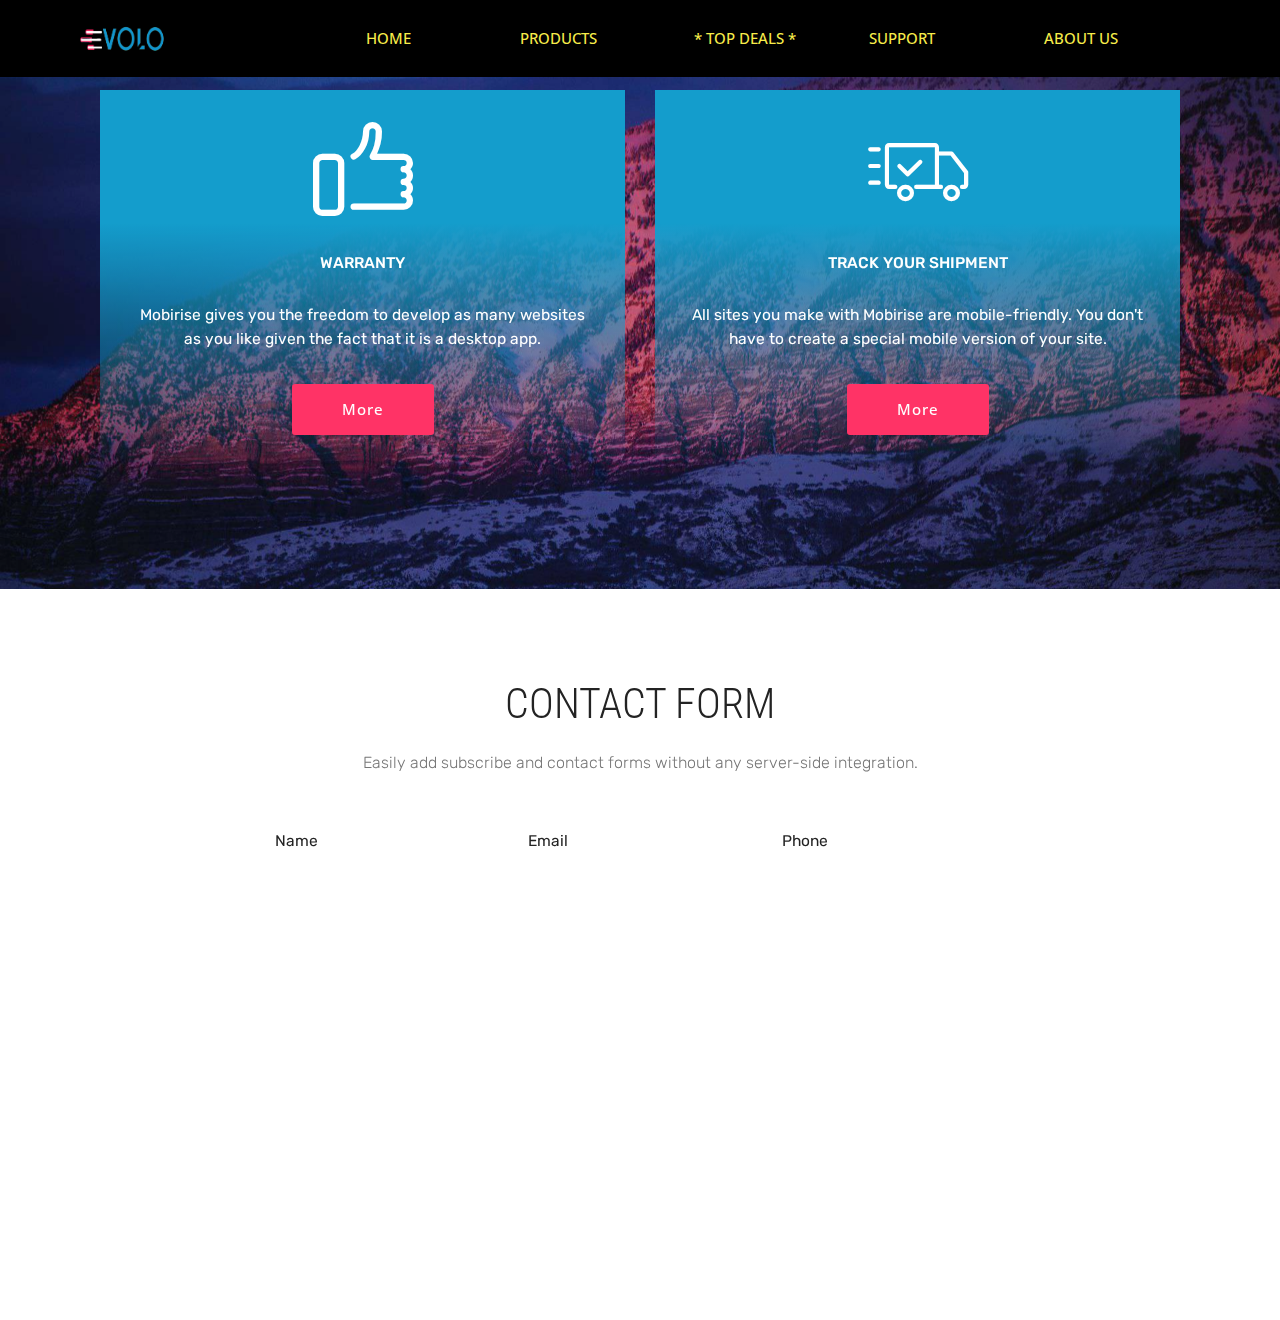
==== commit 618727f6: "create github pages" ====
--- a/page1.html
+++ b/page1.html
@@ -16,6 +16,7 @@
   <link rel="stylesheet" href="assets/bootstrap/css/bootstrap-grid.min.css">
   <link rel="stylesheet" href="assets/bootstrap/css/bootstrap-reboot.min.css">
   <link rel="stylesheet" href="assets/dropdown/css/style.css">
+  <link rel="stylesheet" href="assets/animate.css/animate.min.css">
   <link rel="stylesheet" href="assets/theme/css/style.css">
   <link rel="stylesheet" href="assets/mobirise/css/mbr-additional.css" type="text/css">
   
@@ -38,7 +39,7 @@
 <!-- /Google Analytics -->
 
 
-<section class="menu cid-qyeEEh1DzN" once="menu" id="menu1-1d" data-rv-view="29">
+<section class="menu cid-qyeEEh1DzN" once="menu" id="menu1-1d" data-rv-view="820">
 
     
 
@@ -64,7 +65,7 @@
         <div class="collapse navbar-collapse" id="navbarSupportedContent">
             <ul class="navbar-nav nav-dropdown nav-right" data-app-modern-menu="true"><li class="nav-item"><a class="nav-link link text-success display-4" href="index.html">&nbsp; &nbsp; &nbsp; HOME &nbsp; &nbsp; &nbsp; &nbsp; &nbsp;</a></li>
                 <li class="nav-item"><a class="nav-link link text-success display-4" href="page3.html">&nbsp; &nbsp; &nbsp; &nbsp; &nbsp; &nbsp; PRODUCTS &nbsp; &nbsp; &nbsp; &nbsp; &nbsp; &nbsp;&nbsp;</a></li>
-                <li class="nav-item"><a class="nav-link link text-success display-4" href="https://mobirise.com">&nbsp; &nbsp; &nbsp; &nbsp;FLASH SALE * &nbsp; &nbsp; &nbsp; &nbsp;&nbsp;</a></li><li class="nav-item"><a class="nav-link link text-success display-4" href="page1.html">&nbsp; &nbsp; SUPPORT &nbsp; &nbsp; &nbsp; &nbsp;</a></li><li class="nav-item"><a class="nav-link link text-success display-4" href="page2.html">&nbsp; &nbsp; &nbsp; &nbsp; &nbsp; &nbsp; &nbsp; ABOUT US &nbsp; &nbsp; &nbsp; &nbsp; &nbsp; &nbsp; &nbsp; &nbsp; &nbsp;</a></li><div id="my-cart-11824902"></div>
+                <li class="nav-item"><a class="nav-link link text-success display-4" href="page7.html">&nbsp; &nbsp; &nbsp; * TOP DEALS * &nbsp; &nbsp; &nbsp; &nbsp;&nbsp;</a></li><li class="nav-item"><a class="nav-link link text-success display-4" href="page1.html">&nbsp; &nbsp; SUPPORT &nbsp; &nbsp; &nbsp; &nbsp;</a></li><li class="nav-item"><a class="nav-link link text-success display-4" href="page2.html">&nbsp; &nbsp; &nbsp; &nbsp; &nbsp; &nbsp; &nbsp; ABOUT US &nbsp; &nbsp; &nbsp; &nbsp; &nbsp; &nbsp; &nbsp; &nbsp; &nbsp;</a></li><div id="my-cart-11824902"></div>
 <div>
 <div id="my-cart-11824902"></div>
 <div>
@@ -80,7 +81,7 @@
     </nav>
 </section>
 
-<section class="engine"><a href="https://mobirise.co/m">bootstrap table</a></section><section class="features8 cid-qyeKqH99jW mbr-parallax-background" id="features8-1e" data-rv-view="31">
+<section class="engine"><a href="https://mobirise.co/o">bootstrap buttons</a></section><section class="features8 cid-qyeKqH99jW mbr-parallax-background" id="features8-1e" data-rv-view="822">
 
     
 
@@ -131,6 +132,65 @@
     </div>
 </section>
 
+<section class="mbr-section form1 cid-qyIjfTpKtE" id="form1-3y" data-rv-view="825">
+
+    
+
+    
+    <div class="container">
+        <div class="row justify-content-center">
+            <div class="title col-12 col-lg-8">
+                <h2 class="mbr-section-title align-center pb-3 mbr-fonts-style display-2">
+                    CONTACT FORM
+                </h2>
+                <h3 class="mbr-section-subtitle align-center mbr-light pb-3 mbr-fonts-style display-5">
+                    Easily add subscribe and contact forms without any server-side integration.
+                </h3>
+            </div>
+        </div>
+    </div>
+    <div class="container">
+        <div class="row justify-content-center">
+            <div class="media-container-column col-lg-8" data-form-type="formoid">
+                    <div data-form-alert="" hidden="">
+                        Thanks for filling out the form!
+                    </div>
+            
+                    <form class="mbr-form" action="https://mobirise.com/" method="post" data-form-title="Mobirise Form"><input type="hidden" data-form-email="true" value="JneT/YxrksUvmrzGoqaXIN42G1GBoJShG/okBO0gAXizD91xbepImQd9TBFx09dzllPFbpuzEO/aA4lpnT7WHXs125LTWB5wtyf5uiWylt5ap6bTZNX51pwHjjSsEXTZ">
+                        <div class="row row-sm-offset">
+                            <div class="col-md-4 multi-horizontal" data-for="name">
+                                <div class="form-group">
+                                    <label class="form-control-label mbr-fonts-style display-7" for="name-form1-3y">Name</label>
+                                    <input type="text" class="form-control" name="name" data-form-field="Name" required="" id="name-form1-3y">
+                                </div>
+                            </div>
+                            <div class="col-md-4 multi-horizontal" data-for="email">
+                                <div class="form-group">
+                                    <label class="form-control-label mbr-fonts-style display-7" for="email-form1-3y">Email</label>
+                                    <input type="email" class="form-control" name="email" data-form-field="Email" required="" id="email-form1-3y">
+                                </div>
+                            </div>
+                            <div class="col-md-4 multi-horizontal" data-for="phone">
+                                <div class="form-group">
+                                    <label class="form-control-label mbr-fonts-style display-7" for="phone-form1-3y">Phone</label>
+                                    <input type="tel" class="form-control" name="phone" data-form-field="Phone" id="phone-form1-3y">
+                                </div>
+                            </div>
+                        </div>
+                        <div class="form-group" data-for="message">
+                            <label class="form-control-label mbr-fonts-style display-7" for="message-form1-3y">Message</label>
+                            <textarea type="text" class="form-control" name="message" rows="7" data-form-field="Message" id="message-form1-3y"></textarea>
+                        </div>
+            
+                        <span class="input-group-btn">
+                            <button href="" type="submit" class="btn btn-primary btn-form display-4">SEND FORM</button>
+                        </span>
+                    </form>
+            </div>
+        </div>
+    </div>
+</section>
+
 
   <script src="assets/web/assets/jquery/jquery.min.js"></script>
   <script src="assets/tether/tether.min.js"></script>
@@ -138,10 +198,13 @@
   <script src="assets/bootstrap/js/bootstrap.min.js"></script>
   <script src="assets/dropdown/js/script.min.js"></script>
   <script src="assets/touch-swipe/jquery.touch-swipe.min.js"></script>
+  <script src="assets/smooth-scroll/smooth-scroll.js"></script>
+  <script src="assets/viewport-checker/jquery.viewportchecker.js"></script>
   <script src="assets/jarallax/jarallax.min.js"></script>
-  <script src="assets/smooth-scroll/smooth-scroll.js"></script>
   <script src="assets/theme/js/script.js"></script>
-  
-  
-</body>
+  <script src="assets/formoid/formoid.min.js"></script>
+  
+  
+  <input name="animation" type="hidden">
+  </body>
 </html>--- a/assets/mobirise/css/mbr-additional.css
+++ b/assets/mobirise/css/mbr-additional.css
@@ -1,4 +1,5 @@
 @import url(https://fonts.googleapis.com/css?family=Rubik:300,300i,400,400i,500,500i,700,700i,900,900i);
+@import url(https://fonts.googleapis.com/css?family=Roboto+Condensed:300,300i,400,400i,700,700i);
 @import url(https://fonts.googleapis.com/css?family=Open+Sans+Condensed:300,300i,700);
 
 
@@ -28,11 +29,11 @@
   font-size: 6.8rem;
 }
 .display-2 {
-  font-family: 'Rubik', sans-serif;
-  font-size: 3rem;
+  font-family: 'Roboto Condensed', sans-serif;
+  font-size: 2.6rem;
 }
 .display-2 > .mbr-iconfont {
-  font-size: 4.8rem;
+  font-size: 4.16rem;
 }
 .display-4 {
   font-family: 'Open Sans Condensed', sans-serif;
@@ -43,17 +44,17 @@
 }
 .display-5 {
   font-family: 'Rubik', sans-serif;
-  font-size: 1.5rem;
+  font-size: 1rem;
 }
 .display-5 > .mbr-iconfont {
-  font-size: 2.4rem;
+  font-size: 1.6rem;
 }
 .display-7 {
   font-family: 'Rubik', sans-serif;
-  font-size: 1rem;
+  font-size: 0.97rem;
 }
 .display-7 > .mbr-iconfont {
-  font-size: 1.6rem;
+  font-size: 1.552rem;
 }
 /* ---- Fluid typography for mobile devices ---- */
 /* 1.4 - font scale ratio ( bootstrap == 1.42857 ) */
@@ -67,9 +68,9 @@
     line-height: calc( 1.4 * (2.1374999999999997rem + (4.25 - 2.1374999999999997) * ((100vw - 20rem) / (48 - 20))));
   }
   .display-2 {
-    font-size: 2.4rem;
-    font-size: calc( 1.7rem + (3 - 1.7) * ((100vw - 20rem) / (48 - 20)));
-    line-height: calc( 1.4 * (1.7rem + (3 - 1.7) * ((100vw - 20rem) / (48 - 20))));
+    font-size: 2.08rem;
+    font-size: calc( 1.56rem + (2.6 - 1.56) * ((100vw - 20rem) / (48 - 20)));
+    line-height: calc( 1.4 * (1.56rem + (2.6 - 1.56) * ((100vw - 20rem) / (48 - 20))));
   }
   .display-4 {
     font-size: 0.728rem;
@@ -77,9 +78,9 @@
     line-height: calc( 1.4 * (0.9685rem + (0.91 - 0.9685) * ((100vw - 20rem) / (48 - 20))));
   }
   .display-5 {
-    font-size: 1.2rem;
-    font-size: calc( 1.175rem + (1.5 - 1.175) * ((100vw - 20rem) / (48 - 20)));
-    line-height: calc( 1.4 * (1.175rem + (1.5 - 1.175) * ((100vw - 20rem) / (48 - 20))));
+    font-size: 0.8rem;
+    font-size: calc( 1rem + (1 - 1) * ((100vw - 20rem) / (48 - 20)));
+    line-height: calc( 1.4 * (1rem + (1 - 1) * ((100vw - 20rem) / (48 - 20))));
   }
 }
 /* Buttons */
@@ -529,15 +530,6 @@
 .alert-danger {
   background-color: #b1a374;
 }
-.mbr-section-btn a.btn:not(.btn-form) {
-  border-radius: 100px;
-}
-.mbr-section-btn a.btn:not(.btn-form):hover {
-  box-shadow: 0 10px 40px 0 rgba(0, 0, 0, 0.2);
-}
-.mbr-gallery-filter li a {
-  border-radius: 100px !important;
-}
 .mbr-gallery-filter li.active .btn {
   background-color: #000000;
   border-color: #000000;
@@ -545,9 +537,6 @@
 }
 .mbr-gallery-filter li.active .btn:focus {
   box-shadow: none;
-}
-.nav-tabs .nav-link {
-  border-radius: 100px !important;
 }
 .btn-form {
   border-radius: 0;
@@ -623,13 +612,13 @@
   box-shadow: none;
   color: #565656;
   font-family: 'Rubik', sans-serif;
-  font-size: 1rem;
+  font-size: 0.97rem;
   line-height: 1.43;
   min-height: 3.5em;
   padding: 1.07em .5em;
 }
 .form-control > .mbr-iconfont {
-  font-size: 1.6rem;
+  font-size: 1.552rem;
 }
 .form-control,
 .form-control:focus {
@@ -682,45 +671,6 @@
 /* Forms */
 .mbr-form .btn {
   margin: .4rem 0;
-}
-.mbr-form .input-group-btn a.btn {
-  border-radius: 100px !important;
-}
-.mbr-form .input-group-btn a.btn:hover {
-  box-shadow: 0 10px 40px 0 rgba(0, 0, 0, 0.2);
-}
-.mbr-form .input-group-btn button[type="submit"] {
-  border-radius: 100px !important;
-  padding: 1rem 3rem;
-}
-.mbr-form .input-group-btn button[type="submit"]:hover {
-  box-shadow: 0 10px 40px 0 rgba(0, 0, 0, 0.2);
-}
-.form2 .form-control {
-  border-top-left-radius: 100px;
-  border-bottom-left-radius: 100px;
-}
-.form2 .input-group-btn a.btn {
-  border-top-left-radius: 0 !important;
-  border-bottom-left-radius: 0 !important;
-}
-.form2 .input-group-btn button[type="submit"] {
-  border-top-left-radius: 0 !important;
-  border-bottom-left-radius: 0 !important;
-}
-.form3 input[type="email"] {
-  border-radius: 100px !important;
-}
-@media (max-width: 349px) {
-  .form2 input[type="email"] {
-    border-radius: 100px !important;
-  }
-  .form2 .input-group-btn a.btn {
-    border-radius: 100px !important;
-  }
-  .form2 .input-group-btn button[type="submit"] {
-    border-radius: 100px !important;
-  }
 }
 @media (max-width: 767px) {
   .btn {
@@ -766,39 +716,7 @@
 .mbr-footer .mbr-contacts li a:hover {
   color: #000000;
 }
-.footer3 input[type="email"],
-.footer4 input[type="email"] {
-  border-radius: 100px !important;
-}
-.footer3 .input-group-btn a.btn,
-.footer4 .input-group-btn a.btn {
-  border-radius: 100px !important;
-}
-.footer3 .input-group-btn button[type="submit"],
-.footer4 .input-group-btn button[type="submit"] {
-  border-radius: 100px !important;
-}
 /* Headers*/
-.header13 .form-inline input[type="email"],
-.header14 .form-inline input[type="email"] {
-  border-radius: 100px;
-}
-.header13 .form-inline input[type="text"],
-.header14 .form-inline input[type="text"] {
-  border-radius: 100px;
-}
-.header13 .form-inline input[type="tel"],
-.header14 .form-inline input[type="tel"] {
-  border-radius: 100px;
-}
-.header13 .form-inline a.btn,
-.header14 .form-inline a.btn {
-  border-radius: 100px;
-}
-.header13 .form-inline button,
-.header14 .form-inline button {
-  border-radius: 100px !important;
-}
 .offset-1 {
   margin-left: 8.33333%;
 }
@@ -1575,12 +1493,6 @@
 .cid-qufvhT7YDR .mbr-overlay ~ .container-slide {
   z-index: auto;
 }
-#custom-html-w {
-  /* Type valid CSS here */
-}
-#custom-html-w .my-image {
-  width: 100%;
-}
 .cid-qyeEEh1DzN .navbar {
   padding: .5rem 0;
   background: #000000;
@@ -2377,6 +2289,33 @@
   margin-top: 1rem;
   margin-bottom: 0;
 }
+.cid-qyIjfTpKtE {
+  padding-top: 90px;
+  padding-bottom: 90px;
+  background-color: #ffffff;
+}
+.cid-qyIjfTpKtE .title {
+  margin-bottom: 2rem;
+}
+.cid-qyIjfTpKtE .mbr-section-subtitle {
+  color: #767676;
+}
+.cid-qyIjfTpKtE a:not([href]):not([tabindex]) {
+  color: #fff;
+  border-radius: 3px;
+}
+.cid-qyIjfTpKtE a.btn-white:not([href]):not([tabindex]) {
+  color: #333;
+}
+.cid-qyIjfTpKtE .multi-horizontal {
+  flex-grow: 1;
+  -webkit-flex-grow: 1;
+  max-width: 100%;
+}
+.cid-qyIjfTpKtE .input-group-btn {
+  display: block;
+  text-align: center;
+}
 .cid-qyeEEh1DzN .navbar {
   padding: .5rem 0;
   background: #000000;
@@ -2756,7 +2695,7 @@
 .cid-qyeM51OL2J {
   padding-top: 120px;
   padding-bottom: 60px;
-  background-color: #223850;
+  background-color: #0b3636;
 }
 @media (max-width: 767px) {
   .cid-qyeM51OL2J .content {
@@ -2846,7 +2785,7 @@
 .cid-qyeRtiHiY5 {
   padding-top: 90px;
   padding-bottom: 0px;
-  background-image: url("../../../assets/images/jumbotron3.jpg");
+  background-image: url("../../../assets/images/jumbotron19.jpg");
 }
 .cid-qyeEEh1DzN .navbar {
   padding: .5rem 0;
@@ -3353,7 +3292,7 @@
 .cid-qyeXAhOvRA {
   padding-top: 105px;
   padding-bottom: 0px;
-  background-image: url("../../../assets/images/jumbotron3.jpg");
+  background-image: url("../../../assets/images/jumbotron19.jpg");
 }
 .cid-qyeEEh1DzN .navbar {
   padding: .5rem 0;
@@ -3769,7 +3708,8 @@
   background: #efefef;
 }
 .cid-qyeUgtHKgA .item-role P {
-  color: #ff3366;
+  color: #149dcc;
+  text-align: center;
 }
 .cid-qyeUKJFOt4 {
   padding-top: 0px;
@@ -3809,7 +3749,40 @@
   background: #efefef;
 }
 .cid-qyeUKJFOt4 .item-role P {
-  color: #ff3366;
+  color: #149dcc;
+}
+.cid-qypa2J8jDm {
+  padding-top: 90px;
+  padding-bottom: 135px;
+  background-image: url("../../../assets/images/background2.jpg");
+}
+.cid-qypa2J8jDm .mbr-section-subtitle {
+  letter-spacing: .2rem;
+}
+.cid-qypbb3d0iT {
+  padding-top: 0px;
+  padding-bottom: 0px;
+  background-color: #ffffff;
+}
+.cid-qypbb3d0iT h3 {
+  text-align: center;
+}
+.cid-qypbb3d0iT .mbr-section-subtitle {
+  color: #767676;
+  font-weight: 300;
+}
+.cid-qypbb3d0iT .mbr-content-text {
+  color: #767676;
+}
+.cid-qypbb3d0iT .panel-item {
+  background: #ffffff;
+}
+.cid-qypbb3d0iT .card {
+  word-wrap: break-word;
+}
+.cid-qypbb3d0iT .mbr-iconfont {
+  font-size: 80px;
+  color: #149dcc;
 }
 .cid-qyeEEh1DzN .navbar {
   padding: .5rem 0;
@@ -4187,3 +4160,1662 @@
     flex-shrink: 0;
   }
 }
+.cid-qyoWPb4slK {
+  padding-top: 0px;
+  padding-bottom: 0px;
+  background-color: #ffffff;
+}
+.cid-qyoWPb4slK .mbr-slider .carousel-control {
+  background: #1b1b1b;
+}
+.cid-qyoWPb4slK .mbr-slider .carousel-control-prev {
+  left: 0;
+  margin-left: 2.5rem;
+}
+.cid-qyoWPb4slK .mbr-slider .carousel-control-next {
+  right: 0;
+  margin-right: 2.5rem;
+}
+.cid-qyoWPb4slK .mbr-slider .modal-body .close {
+  background: #1b1b1b;
+}
+.cid-qyoWPb4slK .mbr-gallery-item > div::before {
+  content: '';
+  position: absolute;
+  left: 0;
+  top: 0;
+  width: 100%;
+  height: 100%;
+  background: linear-gradient(to left, #554346, #45505b) !important;
+  opacity: 0;
+  -webkit-transition: 0.2s opacity ease-in-out;
+  transition: 0.2s opacity ease-in-out;
+}
+.cid-qyoWPb4slK .mbr-gallery-title {
+  font-size: .9em;
+  position: absolute;
+  display: block;
+  width: 100%;
+  bottom: 0;
+  padding: 1rem;
+  color: #fff;
+  background: linear-gradient(to left, rgba(85, 67, 70, 0.85), rgba(69, 80, 91, 0.85)) !important;
+  -webkit-transition: 0.2s background ease-in-out;
+  transition: 0.2s background ease-in-out;
+}
+.cid-qypbxiTA0h {
+  padding-top: 90px;
+  padding-bottom: 90px;
+  background-color: #000000;
+}
+.cid-qypbxiTA0h h3 {
+  text-align: center;
+  font-weight: 300;
+}
+.cid-qypbxiTA0h .progress {
+  width: 100%;
+}
+.cid-qypbxiTA0h .title-wrap {
+  display: -webkit-flex;
+  justify-content: space-between;
+  -webkit-justify-content: space-between;
+}
+.cid-qypbxiTA0h progress {
+  height: 8px;
+}
+.cid-qypbxiTA0h .progressbar-number {
+  display: inline-block;
+}
+.cid-qypbxiTA0h .progress-primary {
+  background: rgba(206, 206, 206, 0.4);
+  border: none;
+  outline: none;
+}
+.cid-qypbxiTA0h .progress-primary::-webkit-progress-bar {
+  background: rgba(206, 206, 206, 0.4);
+}
+.cid-qypbxiTA0h .mbr-section-subtitle {
+  color: #cccccc;
+}
+.cid-qypbxiTA0h .section-content-title {
+  font-weight: 500;
+  color: #ffffff;
+}
+.cid-qypbxiTA0h .progress_value {
+  position: relative;
+}
+.cid-qypbxiTA0h .progress1 .progressbar-number:before,
+.cid-qypbxiTA0h .progress2 .progressbar-number:before,
+.cid-qypbxiTA0h .progress3 .progressbar-number:before,
+.cid-qypbxiTA0h .progress4 .progressbar-number:before,
+.cid-qypbxiTA0h .progress5 .progressbar-number:before {
+  position: absolute;
+  right: 15px;
+  top: 0;
+}
+.cid-qypbxiTA0h progress[value]::-webkit-progress-bar {
+  background: rgba(206, 206, 206, 0.4);
+}
+.cid-qypbxiTA0h progress::-webkit-progress-value {
+  background: #149dcc;
+}
+.cid-qypbxiTA0h progress[value]::-moz-progress-bar {
+  background: #149dcc;
+}
+.cid-qypbxiTA0h progress::-ms-fill {
+  background: #149dcc;
+}
+.cid-qypbxiTA0h .progress1 .progressbar-number:before {
+  content: '100';
+}
+.cid-qypbxiTA0h .progress2 .progressbar-number:before {
+  content: '90';
+}
+.cid-qypbxiTA0h .progress3 .progressbar-number:before {
+  content: '80';
+}
+.cid-qypbxiTA0h .progress4 .progressbar-number:before {
+  content: '70';
+}
+.cid-qypbxiTA0h .progress5 .progressbar-number:before {
+  content: '60';
+}
+@media (min-width: 768px) {
+  .cid-qypbxiTA0h .text-elements {
+    padding-right: 3rem;
+  }
+  .cid-qypbxiTA0h .progress_elements {
+    padding-left: 3rem;
+  }
+}
+.cid-qypbxiTA0h .section-content-text {
+  color: #ffffff;
+}
+.cid-qypbxiTA0h .mbr-section-title {
+  color: #cebfaf;
+}
+.cid-qypbxiTA0h .progressbar-title p,
+.cid-qypbxiTA0h .progress_value {
+  color: #f7ed4a;
+}
+.cid-qypbEv6D82 {
+  padding-top: 45px;
+  padding-bottom: 45px;
+  background: linear-gradient(45deg, #000000, #000000);
+}
+@media (min-width: 992px) {
+  .cid-qypbEv6D82 .mbr-figure {
+    padding-left: 4rem;
+  }
+}
+@media (max-width: 991px) {
+  .cid-qypbEv6D82 .mbr-figure {
+    padding-top: 3rem;
+  }
+}
+.cid-qypc31IC0E {
+  padding-top: 15px;
+  padding-bottom: 45px;
+  background-color: #000000;
+  background: linear-gradient(45deg, #000000, #000000);
+}
+@media (min-width: 992px) {
+  .cid-qypc31IC0E .mbr-figure {
+    padding-right: 4rem;
+  }
+}
+@media (max-width: 991px) {
+  .cid-qypc31IC0E .mbr-figure {
+    padding-bottom: 3rem;
+  }
+}
+@media (max-width: 767px) {
+  .cid-qypc31IC0E .mbr-text {
+    text-align: center;
+  }
+}
+.cid-qypcw8yiAa {
+  padding-top: 30px;
+  padding-bottom: 0px;
+  background-color: #879a9f;
+}
+.cid-qypcw8yiAa h4 {
+  text-align: left;
+  font-weight: 500;
+}
+.cid-qypcw8yiAa p {
+  color: #767676;
+  text-align: left;
+  margin-bottom: 0;
+}
+.cid-qypcw8yiAa .card-img {
+  text-align: left;
+  -webkit-flex: 1 0 auto;
+  flex: 1 0 auto;
+  width: auto;
+}
+.cid-qypcw8yiAa .card-img span {
+  font-size: 72px;
+  color: #ff3366;
+}
+.cid-qypcw8yiAa .card-box {
+  padding-left: 1rem;
+  word-break: break-word;
+}
+@media (max-width: 991px) {
+  .cid-qypcw8yiAa .card-img {
+    text-align: left;
+    padding-bottom: 0.75rem;
+  }
+  .cid-qypcw8yiAa .card-box {
+    padding-left: 0;
+  }
+}
+.cid-qypcw8yiAa .card-title,
+.cid-qypcw8yiAa .card-img {
+  color: #000000;
+}
+.cid-qypcw8yiAa P {
+  color: #465052;
+}
+.cid-qykDSYtSHq {
+  padding-top: 90px;
+  padding-bottom: 0px;
+  background-image: url("../../../assets/images/modern-digital-art-abstract-wide-wallpapers-1-1920x1080.jpg");
+}
+.cid-qykDSYtSHq .mbr-section-subtitle {
+  color: #767676;
+}
+.cid-qykDSYtSHq .btn {
+  margin: 0 0 .5rem 0;
+}
+.cid-qykDSYtSHq H2 {
+  color: #cc2952;
+}
+.cid-qyeEEh1DzN .navbar {
+  padding: .5rem 0;
+  background: #000000;
+  transition: none;
+  min-height: 77px;
+}
+.cid-qyeEEh1DzN .navbar-dropdown.bg-color.transparent.opened {
+  background: #000000;
+}
+.cid-qyeEEh1DzN a {
+  font-style: normal;
+}
+.cid-qyeEEh1DzN .nav-item span {
+  padding-right: 0.4em;
+  line-height: 0.5em;
+  vertical-align: text-bottom;
+  position: relative;
+  top: -0.2em;
+  text-decoration: none;
+}
+.cid-qyeEEh1DzN .nav-item a {
+  padding: 0.7rem 0 !important;
+  margin: 0rem .65rem !important;
+}
+.cid-qyeEEh1DzN .btn {
+  padding: 0.4rem 1.5rem;
+  display: inline-flex;
+  align-items: center;
+}
+.cid-qyeEEh1DzN .btn .mbr-iconfont {
+  font-size: 1.6rem;
+}
+.cid-qyeEEh1DzN .menu-logo {
+  margin-right: auto;
+}
+.cid-qyeEEh1DzN .menu-logo .navbar-brand {
+  display: flex;
+  margin-left: 5rem;
+  padding: 0;
+  transition: padding .2s;
+  min-height: 3.8rem;
+  align-items: center;
+}
+.cid-qyeEEh1DzN .menu-logo .navbar-brand .navbar-caption-wrap {
+  display: -webkit-flex;
+  -webkit-align-items: center;
+  align-items: center;
+  word-break: break-word;
+  min-width: 7rem;
+  margin: .3rem 0;
+}
+.cid-qyeEEh1DzN .menu-logo .navbar-brand .navbar-caption-wrap .navbar-caption {
+  line-height: 1.2rem !important;
+  padding-right: 2rem;
+}
+.cid-qyeEEh1DzN .menu-logo .navbar-brand .navbar-logo {
+  font-size: 4rem;
+  transition: font-size 0.25s;
+}
+.cid-qyeEEh1DzN .menu-logo .navbar-brand .navbar-logo img {
+  display: flex;
+}
+.cid-qyeEEh1DzN .menu-logo .navbar-brand .navbar-logo .mbr-iconfont {
+  transition: font-size 0.25s;
+}
+.cid-qyeEEh1DzN .navbar-toggleable-sm .navbar-collapse {
+  justify-content: flex-end;
+  -webkit-justify-content: flex-end;
+  padding-right: 5rem;
+  width: auto;
+}
+.cid-qyeEEh1DzN .navbar-toggleable-sm .navbar-collapse .navbar-nav {
+  flex-wrap: wrap;
+  -webkit-flex-wrap: wrap;
+  padding-left: 0;
+}
+.cid-qyeEEh1DzN .navbar-toggleable-sm .navbar-collapse .navbar-nav .nav-item {
+  -webkit-align-self: center;
+  align-self: center;
+}
+.cid-qyeEEh1DzN .navbar-toggleable-sm .navbar-collapse .navbar-buttons {
+  padding-left: 0;
+  padding-bottom: 0;
+}
+.cid-qyeEEh1DzN .dropdown .dropdown-menu {
+  background: #000000;
+  display: none;
+  position: absolute;
+  min-width: 5rem;
+  padding-top: 1.4rem;
+  padding-bottom: 1.4rem;
+  text-align: left;
+}
+.cid-qyeEEh1DzN .dropdown .dropdown-menu .dropdown-item {
+  width: auto;
+  padding: 0.235em 1.5385em 0.235em 1.5385em !important;
+}
+.cid-qyeEEh1DzN .dropdown .dropdown-menu .dropdown-item::after {
+  right: 0.5rem;
+}
+.cid-qyeEEh1DzN .dropdown .dropdown-menu .dropdown-submenu {
+  margin: 0;
+}
+.cid-qyeEEh1DzN .dropdown.open > .dropdown-menu {
+  display: block;
+}
+.cid-qyeEEh1DzN .navbar-toggleable-sm.opened:after {
+  position: absolute;
+  width: 100vw;
+  height: 100vh;
+  content: '';
+  background-color: rgba(0, 0, 0, 0.1);
+  left: 0;
+  bottom: 0;
+  transform: translateY(100%);
+  -webkit-transform: translateY(100%);
+  z-index: 1000;
+}
+.cid-qyeEEh1DzN .navbar.navbar-short {
+  min-height: 60px;
+  transition: all .2s;
+}
+.cid-qyeEEh1DzN .navbar.navbar-short .navbar-toggler-right {
+  top: 20px;
+}
+.cid-qyeEEh1DzN .navbar.navbar-short .navbar-logo a {
+  font-size: 2.5rem !important;
+  line-height: 2.5rem;
+  transition: font-size 0.25s;
+}
+.cid-qyeEEh1DzN .navbar.navbar-short .navbar-logo a .mbr-iconfont {
+  font-size: 2.5rem !important;
+}
+.cid-qyeEEh1DzN .navbar.navbar-short .navbar-logo a img {
+  height: 3rem !important;
+}
+.cid-qyeEEh1DzN .navbar.navbar-short .navbar-brand {
+  min-height: 3rem;
+}
+.cid-qyeEEh1DzN button.navbar-toggler {
+  width: 31px;
+  height: 18px;
+  cursor: pointer;
+  transition: all .2s;
+  top: 1.5rem;
+  right: 1rem;
+}
+.cid-qyeEEh1DzN button.navbar-toggler:focus {
+  outline: none;
+}
+.cid-qyeEEh1DzN button.navbar-toggler .hamburger span {
+  position: absolute;
+  right: 0;
+  width: 30px;
+  height: 2px;
+  border-right: 5px;
+  background-color: #ffffff;
+}
+.cid-qyeEEh1DzN button.navbar-toggler .hamburger span:nth-child(1) {
+  top: 0;
+  transition: all .2s;
+}
+.cid-qyeEEh1DzN button.navbar-toggler .hamburger span:nth-child(2) {
+  top: 8px;
+  transition: all .15s;
+}
+.cid-qyeEEh1DzN button.navbar-toggler .hamburger span:nth-child(3) {
+  top: 8px;
+  transition: all .15s;
+}
+.cid-qyeEEh1DzN button.navbar-toggler .hamburger span:nth-child(4) {
+  top: 16px;
+  transition: all .2s;
+}
+.cid-qyeEEh1DzN nav.opened .hamburger span:nth-child(1) {
+  top: 8px;
+  width: 0;
+  opacity: 0;
+  right: 50%;
+  transition: all .2s;
+}
+.cid-qyeEEh1DzN nav.opened .hamburger span:nth-child(2) {
+  -webkit-transform: rotate(45deg);
+  transform: rotate(45deg);
+  transition: all .25s;
+}
+.cid-qyeEEh1DzN nav.opened .hamburger span:nth-child(3) {
+  -webkit-transform: rotate(-45deg);
+  transform: rotate(-45deg);
+  transition: all .25s;
+}
+.cid-qyeEEh1DzN nav.opened .hamburger span:nth-child(4) {
+  top: 8px;
+  width: 0;
+  opacity: 0;
+  right: 50%;
+  transition: all .2s;
+}
+.cid-qyeEEh1DzN .collapsed.navbar-expand {
+  flex-direction: column;
+}
+.cid-qyeEEh1DzN .collapsed .btn {
+  display: flex;
+}
+.cid-qyeEEh1DzN .collapsed .navbar-collapse {
+  display: none !important;
+  padding-right: 0 !important;
+}
+.cid-qyeEEh1DzN .collapsed .navbar-collapse.collapsing,
+.cid-qyeEEh1DzN .collapsed .navbar-collapse.show {
+  display: block !important;
+}
+.cid-qyeEEh1DzN .collapsed .navbar-collapse.collapsing .navbar-nav,
+.cid-qyeEEh1DzN .collapsed .navbar-collapse.show .navbar-nav {
+  display: block;
+  text-align: center;
+}
+.cid-qyeEEh1DzN .collapsed .navbar-collapse.collapsing .navbar-nav .nav-item,
+.cid-qyeEEh1DzN .collapsed .navbar-collapse.show .navbar-nav .nav-item {
+  clear: both;
+}
+.cid-qyeEEh1DzN .collapsed .navbar-collapse.collapsing .navbar-nav .nav-item:last-child,
+.cid-qyeEEh1DzN .collapsed .navbar-collapse.show .navbar-nav .nav-item:last-child {
+  margin-bottom: 1rem;
+}
+.cid-qyeEEh1DzN .collapsed .navbar-collapse.collapsing .navbar-buttons,
+.cid-qyeEEh1DzN .collapsed .navbar-collapse.show .navbar-buttons {
+  text-align: center;
+}
+.cid-qyeEEh1DzN .collapsed .navbar-collapse.collapsing .navbar-buttons:last-child,
+.cid-qyeEEh1DzN .collapsed .navbar-collapse.show .navbar-buttons:last-child {
+  margin-bottom: 1rem;
+}
+.cid-qyeEEh1DzN .collapsed button.navbar-toggler {
+  display: block;
+}
+.cid-qyeEEh1DzN .collapsed .navbar-brand {
+  margin-left: 1rem !important;
+}
+.cid-qyeEEh1DzN .collapsed .navbar-toggleable-sm {
+  flex-direction: column;
+  -webkit-flex-direction: column;
+}
+.cid-qyeEEh1DzN .collapsed .dropdown .dropdown-menu {
+  width: 100%;
+  text-align: center;
+  position: relative;
+  opacity: 0;
+  display: block;
+  height: 0;
+  visibility: hidden;
+  padding: 0;
+  transition-duration: .5s;
+  transition-property: opacity,padding,height;
+}
+.cid-qyeEEh1DzN .collapsed .dropdown.open > .dropdown-menu {
+  position: relative;
+  opacity: 1;
+  height: auto;
+  padding: 1.4rem 0;
+  visibility: visible;
+}
+.cid-qyeEEh1DzN .collapsed .dropdown .dropdown-submenu {
+  left: 0;
+  text-align: center;
+  width: 100%;
+}
+.cid-qyeEEh1DzN .collapsed .dropdown .dropdown-toggle[data-toggle="dropdown-submenu"]::after {
+  margin-top: 0;
+  position: inherit;
+  right: 0;
+  top: 50%;
+  display: inline-block;
+  width: 0;
+  height: 0;
+  margin-left: .3em;
+  vertical-align: middle;
+  content: "";
+  border-top: .30em solid;
+  border-right: .30em solid transparent;
+  border-left: .30em solid transparent;
+}
+@media (max-width: 991px) {
+  .cid-qyeEEh1DzN .navbar-expand {
+    flex-direction: column;
+  }
+  .cid-qyeEEh1DzN img {
+    height: 3.8rem !important;
+  }
+  .cid-qyeEEh1DzN .btn {
+    display: flex;
+  }
+  .cid-qyeEEh1DzN button.navbar-toggler {
+    display: block;
+  }
+  .cid-qyeEEh1DzN .navbar-brand {
+    margin-left: 1rem !important;
+  }
+  .cid-qyeEEh1DzN .navbar-toggleable-sm {
+    flex-direction: column;
+    -webkit-flex-direction: column;
+  }
+  .cid-qyeEEh1DzN .navbar-collapse {
+    display: none !important;
+    padding-right: 0 !important;
+  }
+  .cid-qyeEEh1DzN .navbar-collapse.collapsing,
+  .cid-qyeEEh1DzN .navbar-collapse.show {
+    display: block !important;
+  }
+  .cid-qyeEEh1DzN .navbar-collapse.collapsing .navbar-nav,
+  .cid-qyeEEh1DzN .navbar-collapse.show .navbar-nav {
+    display: block;
+    text-align: center;
+  }
+  .cid-qyeEEh1DzN .navbar-collapse.collapsing .navbar-nav .nav-item,
+  .cid-qyeEEh1DzN .navbar-collapse.show .navbar-nav .nav-item {
+    clear: both;
+  }
+  .cid-qyeEEh1DzN .navbar-collapse.collapsing .navbar-nav .nav-item:last-child,
+  .cid-qyeEEh1DzN .navbar-collapse.show .navbar-nav .nav-item:last-child {
+    margin-bottom: 1rem;
+  }
+  .cid-qyeEEh1DzN .navbar-collapse.collapsing .navbar-buttons,
+  .cid-qyeEEh1DzN .navbar-collapse.show .navbar-buttons {
+    text-align: center;
+  }
+  .cid-qyeEEh1DzN .navbar-collapse.collapsing .navbar-buttons:last-child,
+  .cid-qyeEEh1DzN .navbar-collapse.show .navbar-buttons:last-child {
+    margin-bottom: 1rem;
+  }
+  .cid-qyeEEh1DzN .dropdown .dropdown-menu {
+    width: 100%;
+    text-align: center;
+    position: relative;
+    opacity: 0;
+    display: block;
+    height: 0;
+    visibility: hidden;
+    padding: 0;
+    transition-duration: .5s;
+    transition-property: opacity,padding,height;
+  }
+  .cid-qyeEEh1DzN .dropdown.open > .dropdown-menu {
+    position: relative;
+    opacity: 1;
+    height: auto;
+    padding: 1.4rem 0;
+    visibility: visible;
+  }
+  .cid-qyeEEh1DzN .dropdown .dropdown-submenu {
+    left: 0;
+    text-align: center;
+    width: 100%;
+  }
+  .cid-qyeEEh1DzN .dropdown .dropdown-toggle[data-toggle="dropdown-submenu"]::after {
+    margin-top: 0;
+    position: inherit;
+    right: 0;
+    top: 50%;
+    display: inline-block;
+    width: 0;
+    height: 0;
+    margin-left: .3em;
+    vertical-align: middle;
+    content: "";
+    border-top: .30em solid;
+    border-right: .30em solid transparent;
+    border-left: .30em solid transparent;
+  }
+}
+@media (min-width: 767px) {
+  .cid-qyeEEh1DzN .menu-logo {
+    flex-shrink: 0;
+  }
+}
+.cid-qyj02dTvOz {
+  padding-top: 0px;
+  padding-bottom: 0px;
+  background-color: #ffffff;
+}
+.cid-qyj02dTvOz .mbr-section-subtitle {
+  color: #767676;
+  font-weight: 300;
+}
+.cid-qyj02dTvOz .mbr-content-text {
+  color: #767676;
+}
+.cid-qyj02dTvOz .card {
+  word-wrap: break-word;
+  flex-shrink: 0;
+  -webkit-flex-shrink: 0;
+}
+.cid-qyj02dTvOz .mbr-iconfont {
+  font-size: 80px;
+  color: #149dcc;
+}
+.cid-qyj02dTvOz .cards-container {
+  display: flex;
+  flex-direction: row;
+  -webkit-flex-direction: row;
+  flex-wrap: wrap;
+  -webkit-flex-wrap: wrap;
+  justify-content: center;
+  -webkit-justify-content: center;
+  word-break: break-word;
+}
+.cid-qyj02dTvOz .media-block {
+  flex-shrink: 0;
+  -webkit-flex-shrink: 0;
+  padding-left: 2rem;
+}
+.cid-qyj02dTvOz .cards-block {
+  flex-basis: 100%;
+  -webkit-flex-basis: 100%;
+}
+.cid-qyj02dTvOz .card-img {
+  display: -webkit-flex;
+  align-items: center;
+  -webkit-align-items: center;
+  flex-wrap: wrap;
+  -webkit-flex-wrap: wrap;
+}
+@media (max-width: 991px) {
+  .cid-qyj02dTvOz .media-block {
+    flex-basis: 100%;
+    -webkit-flex-basis: 100%;
+    padding-left: 0;
+    padding-bottom: 2rem;
+  }
+}
+.cid-qyj02dTvOz .count {
+  color: #ff3366;
+}
+.cid-qykj4Kn5S5 {
+  padding-top: 15px;
+  padding-bottom: 0px;
+  background-color: #ffffff;
+}
+.cid-qykj4Kn5S5 .mbr-section-subtitle {
+  color: #ff3366;
+}
+.cid-qykj4Kn5S5 .btn {
+  margin: 0 0 .5rem 0;
+}
+.cid-qykHpOHFpb {
+  padding-top: 15px;
+  padding-bottom: 0px;
+  background-image: url("../../../assets/images/modern-digital-art-abstract-wide-wallpapers-1-1920x1080.jpg");
+}
+.cid-qykHpOHFpb .mbr-section-subtitle {
+  color: #767676;
+}
+.cid-qykHpOHFpb .btn {
+  margin: 0 0 .5rem 0;
+}
+.cid-qykHpOHFpb H2 {
+  color: #cc2952;
+}
+.cid-qykHqsM4CG {
+  padding-top: 0px;
+  padding-bottom: 0px;
+  background-color: #ffffff;
+}
+.cid-qykHqsM4CG .mbr-section-subtitle {
+  color: #767676;
+  font-weight: 300;
+}
+.cid-qykHqsM4CG .mbr-content-text {
+  color: #767676;
+}
+.cid-qykHqsM4CG .card {
+  word-wrap: break-word;
+  flex-shrink: 0;
+  -webkit-flex-shrink: 0;
+}
+.cid-qykHqsM4CG .mbr-iconfont {
+  font-size: 80px;
+  color: #149dcc;
+}
+.cid-qykHqsM4CG .cards-container {
+  display: flex;
+  flex-direction: row;
+  -webkit-flex-direction: row;
+  flex-wrap: wrap;
+  -webkit-flex-wrap: wrap;
+  justify-content: center;
+  -webkit-justify-content: center;
+  word-break: break-word;
+}
+.cid-qykHqsM4CG .media-block {
+  flex-shrink: 0;
+  -webkit-flex-shrink: 0;
+  padding-left: 2rem;
+}
+.cid-qykHqsM4CG .cards-block {
+  flex-basis: 100%;
+  -webkit-flex-basis: 100%;
+}
+.cid-qykHqsM4CG .card-img {
+  display: -webkit-flex;
+  align-items: center;
+  -webkit-align-items: center;
+  flex-wrap: wrap;
+  -webkit-flex-wrap: wrap;
+}
+@media (max-width: 991px) {
+  .cid-qykHqsM4CG .media-block {
+    flex-basis: 100%;
+    -webkit-flex-basis: 100%;
+    padding-left: 0;
+    padding-bottom: 2rem;
+  }
+}
+.cid-qykHqsM4CG .count {
+  color: #ff3366;
+}
+.cid-qykHqReTyB {
+  padding-top: 15px;
+  padding-bottom: 0px;
+  background-color: #ffffff;
+}
+.cid-qykHqReTyB .mbr-section-subtitle {
+  color: #ff3366;
+}
+.cid-qykHqReTyB .btn {
+  margin: 0 0 .5rem 0;
+}
+.cid-qyoiksqlfT {
+  padding-top: 90px;
+  padding-bottom: 0px;
+  background-color: #073b4c;
+}
+.cid-qyoiksqlfT H2 {
+  color: #ff3366;
+}
+.cid-qyeEEh1DzN .navbar {
+  padding: .5rem 0;
+  background: #000000;
+  transition: none;
+  min-height: 77px;
+}
+.cid-qyeEEh1DzN .navbar-dropdown.bg-color.transparent.opened {
+  background: #000000;
+}
+.cid-qyeEEh1DzN a {
+  font-style: normal;
+}
+.cid-qyeEEh1DzN .nav-item span {
+  padding-right: 0.4em;
+  line-height: 0.5em;
+  vertical-align: text-bottom;
+  position: relative;
+  top: -0.2em;
+  text-decoration: none;
+}
+.cid-qyeEEh1DzN .nav-item a {
+  padding: 0.7rem 0 !important;
+  margin: 0rem .65rem !important;
+}
+.cid-qyeEEh1DzN .btn {
+  padding: 0.4rem 1.5rem;
+  display: inline-flex;
+  align-items: center;
+}
+.cid-qyeEEh1DzN .btn .mbr-iconfont {
+  font-size: 1.6rem;
+}
+.cid-qyeEEh1DzN .menu-logo {
+  margin-right: auto;
+}
+.cid-qyeEEh1DzN .menu-logo .navbar-brand {
+  display: flex;
+  margin-left: 5rem;
+  padding: 0;
+  transition: padding .2s;
+  min-height: 3.8rem;
+  align-items: center;
+}
+.cid-qyeEEh1DzN .menu-logo .navbar-brand .navbar-caption-wrap {
+  display: -webkit-flex;
+  -webkit-align-items: center;
+  align-items: center;
+  word-break: break-word;
+  min-width: 7rem;
+  margin: .3rem 0;
+}
+.cid-qyeEEh1DzN .menu-logo .navbar-brand .navbar-caption-wrap .navbar-caption {
+  line-height: 1.2rem !important;
+  padding-right: 2rem;
+}
+.cid-qyeEEh1DzN .menu-logo .navbar-brand .navbar-logo {
+  font-size: 4rem;
+  transition: font-size 0.25s;
+}
+.cid-qyeEEh1DzN .menu-logo .navbar-brand .navbar-logo img {
+  display: flex;
+}
+.cid-qyeEEh1DzN .menu-logo .navbar-brand .navbar-logo .mbr-iconfont {
+  transition: font-size 0.25s;
+}
+.cid-qyeEEh1DzN .navbar-toggleable-sm .navbar-collapse {
+  justify-content: flex-end;
+  -webkit-justify-content: flex-end;
+  padding-right: 5rem;
+  width: auto;
+}
+.cid-qyeEEh1DzN .navbar-toggleable-sm .navbar-collapse .navbar-nav {
+  flex-wrap: wrap;
+  -webkit-flex-wrap: wrap;
+  padding-left: 0;
+}
+.cid-qyeEEh1DzN .navbar-toggleable-sm .navbar-collapse .navbar-nav .nav-item {
+  -webkit-align-self: center;
+  align-self: center;
+}
+.cid-qyeEEh1DzN .navbar-toggleable-sm .navbar-collapse .navbar-buttons {
+  padding-left: 0;
+  padding-bottom: 0;
+}
+.cid-qyeEEh1DzN .dropdown .dropdown-menu {
+  background: #000000;
+  display: none;
+  position: absolute;
+  min-width: 5rem;
+  padding-top: 1.4rem;
+  padding-bottom: 1.4rem;
+  text-align: left;
+}
+.cid-qyeEEh1DzN .dropdown .dropdown-menu .dropdown-item {
+  width: auto;
+  padding: 0.235em 1.5385em 0.235em 1.5385em !important;
+}
+.cid-qyeEEh1DzN .dropdown .dropdown-menu .dropdown-item::after {
+  right: 0.5rem;
+}
+.cid-qyeEEh1DzN .dropdown .dropdown-menu .dropdown-submenu {
+  margin: 0;
+}
+.cid-qyeEEh1DzN .dropdown.open > .dropdown-menu {
+  display: block;
+}
+.cid-qyeEEh1DzN .navbar-toggleable-sm.opened:after {
+  position: absolute;
+  width: 100vw;
+  height: 100vh;
+  content: '';
+  background-color: rgba(0, 0, 0, 0.1);
+  left: 0;
+  bottom: 0;
+  transform: translateY(100%);
+  -webkit-transform: translateY(100%);
+  z-index: 1000;
+}
+.cid-qyeEEh1DzN .navbar.navbar-short {
+  min-height: 60px;
+  transition: all .2s;
+}
+.cid-qyeEEh1DzN .navbar.navbar-short .navbar-toggler-right {
+  top: 20px;
+}
+.cid-qyeEEh1DzN .navbar.navbar-short .navbar-logo a {
+  font-size: 2.5rem !important;
+  line-height: 2.5rem;
+  transition: font-size 0.25s;
+}
+.cid-qyeEEh1DzN .navbar.navbar-short .navbar-logo a .mbr-iconfont {
+  font-size: 2.5rem !important;
+}
+.cid-qyeEEh1DzN .navbar.navbar-short .navbar-logo a img {
+  height: 3rem !important;
+}
+.cid-qyeEEh1DzN .navbar.navbar-short .navbar-brand {
+  min-height: 3rem;
+}
+.cid-qyeEEh1DzN button.navbar-toggler {
+  width: 31px;
+  height: 18px;
+  cursor: pointer;
+  transition: all .2s;
+  top: 1.5rem;
+  right: 1rem;
+}
+.cid-qyeEEh1DzN button.navbar-toggler:focus {
+  outline: none;
+}
+.cid-qyeEEh1DzN button.navbar-toggler .hamburger span {
+  position: absolute;
+  right: 0;
+  width: 30px;
+  height: 2px;
+  border-right: 5px;
+  background-color: #ffffff;
+}
+.cid-qyeEEh1DzN button.navbar-toggler .hamburger span:nth-child(1) {
+  top: 0;
+  transition: all .2s;
+}
+.cid-qyeEEh1DzN button.navbar-toggler .hamburger span:nth-child(2) {
+  top: 8px;
+  transition: all .15s;
+}
+.cid-qyeEEh1DzN button.navbar-toggler .hamburger span:nth-child(3) {
+  top: 8px;
+  transition: all .15s;
+}
+.cid-qyeEEh1DzN button.navbar-toggler .hamburger span:nth-child(4) {
+  top: 16px;
+  transition: all .2s;
+}
+.cid-qyeEEh1DzN nav.opened .hamburger span:nth-child(1) {
+  top: 8px;
+  width: 0;
+  opacity: 0;
+  right: 50%;
+  transition: all .2s;
+}
+.cid-qyeEEh1DzN nav.opened .hamburger span:nth-child(2) {
+  -webkit-transform: rotate(45deg);
+  transform: rotate(45deg);
+  transition: all .25s;
+}
+.cid-qyeEEh1DzN nav.opened .hamburger span:nth-child(3) {
+  -webkit-transform: rotate(-45deg);
+  transform: rotate(-45deg);
+  transition: all .25s;
+}
+.cid-qyeEEh1DzN nav.opened .hamburger span:nth-child(4) {
+  top: 8px;
+  width: 0;
+  opacity: 0;
+  right: 50%;
+  transition: all .2s;
+}
+.cid-qyeEEh1DzN .collapsed.navbar-expand {
+  flex-direction: column;
+}
+.cid-qyeEEh1DzN .collapsed .btn {
+  display: flex;
+}
+.cid-qyeEEh1DzN .collapsed .navbar-collapse {
+  display: none !important;
+  padding-right: 0 !important;
+}
+.cid-qyeEEh1DzN .collapsed .navbar-collapse.collapsing,
+.cid-qyeEEh1DzN .collapsed .navbar-collapse.show {
+  display: block !important;
+}
+.cid-qyeEEh1DzN .collapsed .navbar-collapse.collapsing .navbar-nav,
+.cid-qyeEEh1DzN .collapsed .navbar-collapse.show .navbar-nav {
+  display: block;
+  text-align: center;
+}
+.cid-qyeEEh1DzN .collapsed .navbar-collapse.collapsing .navbar-nav .nav-item,
+.cid-qyeEEh1DzN .collapsed .navbar-collapse.show .navbar-nav .nav-item {
+  clear: both;
+}
+.cid-qyeEEh1DzN .collapsed .navbar-collapse.collapsing .navbar-nav .nav-item:last-child,
+.cid-qyeEEh1DzN .collapsed .navbar-collapse.show .navbar-nav .nav-item:last-child {
+  margin-bottom: 1rem;
+}
+.cid-qyeEEh1DzN .collapsed .navbar-collapse.collapsing .navbar-buttons,
+.cid-qyeEEh1DzN .collapsed .navbar-collapse.show .navbar-buttons {
+  text-align: center;
+}
+.cid-qyeEEh1DzN .collapsed .navbar-collapse.collapsing .navbar-buttons:last-child,
+.cid-qyeEEh1DzN .collapsed .navbar-collapse.show .navbar-buttons:last-child {
+  margin-bottom: 1rem;
+}
+.cid-qyeEEh1DzN .collapsed button.navbar-toggler {
+  display: block;
+}
+.cid-qyeEEh1DzN .collapsed .navbar-brand {
+  margin-left: 1rem !important;
+}
+.cid-qyeEEh1DzN .collapsed .navbar-toggleable-sm {
+  flex-direction: column;
+  -webkit-flex-direction: column;
+}
+.cid-qyeEEh1DzN .collapsed .dropdown .dropdown-menu {
+  width: 100%;
+  text-align: center;
+  position: relative;
+  opacity: 0;
+  display: block;
+  height: 0;
+  visibility: hidden;
+  padding: 0;
+  transition-duration: .5s;
+  transition-property: opacity,padding,height;
+}
+.cid-qyeEEh1DzN .collapsed .dropdown.open > .dropdown-menu {
+  position: relative;
+  opacity: 1;
+  height: auto;
+  padding: 1.4rem 0;
+  visibility: visible;
+}
+.cid-qyeEEh1DzN .collapsed .dropdown .dropdown-submenu {
+  left: 0;
+  text-align: center;
+  width: 100%;
+}
+.cid-qyeEEh1DzN .collapsed .dropdown .dropdown-toggle[data-toggle="dropdown-submenu"]::after {
+  margin-top: 0;
+  position: inherit;
+  right: 0;
+  top: 50%;
+  display: inline-block;
+  width: 0;
+  height: 0;
+  margin-left: .3em;
+  vertical-align: middle;
+  content: "";
+  border-top: .30em solid;
+  border-right: .30em solid transparent;
+  border-left: .30em solid transparent;
+}
+@media (max-width: 991px) {
+  .cid-qyeEEh1DzN .navbar-expand {
+    flex-direction: column;
+  }
+  .cid-qyeEEh1DzN img {
+    height: 3.8rem !important;
+  }
+  .cid-qyeEEh1DzN .btn {
+    display: flex;
+  }
+  .cid-qyeEEh1DzN button.navbar-toggler {
+    display: block;
+  }
+  .cid-qyeEEh1DzN .navbar-brand {
+    margin-left: 1rem !important;
+  }
+  .cid-qyeEEh1DzN .navbar-toggleable-sm {
+    flex-direction: column;
+    -webkit-flex-direction: column;
+  }
+  .cid-qyeEEh1DzN .navbar-collapse {
+    display: none !important;
+    padding-right: 0 !important;
+  }
+  .cid-qyeEEh1DzN .navbar-collapse.collapsing,
+  .cid-qyeEEh1DzN .navbar-collapse.show {
+    display: block !important;
+  }
+  .cid-qyeEEh1DzN .navbar-collapse.collapsing .navbar-nav,
+  .cid-qyeEEh1DzN .navbar-collapse.show .navbar-nav {
+    display: block;
+    text-align: center;
+  }
+  .cid-qyeEEh1DzN .navbar-collapse.collapsing .navbar-nav .nav-item,
+  .cid-qyeEEh1DzN .navbar-collapse.show .navbar-nav .nav-item {
+    clear: both;
+  }
+  .cid-qyeEEh1DzN .navbar-collapse.collapsing .navbar-nav .nav-item:last-child,
+  .cid-qyeEEh1DzN .navbar-collapse.show .navbar-nav .nav-item:last-child {
+    margin-bottom: 1rem;
+  }
+  .cid-qyeEEh1DzN .navbar-collapse.collapsing .navbar-buttons,
+  .cid-qyeEEh1DzN .navbar-collapse.show .navbar-buttons {
+    text-align: center;
+  }
+  .cid-qyeEEh1DzN .navbar-collapse.collapsing .navbar-buttons:last-child,
+  .cid-qyeEEh1DzN .navbar-collapse.show .navbar-buttons:last-child {
+    margin-bottom: 1rem;
+  }
+  .cid-qyeEEh1DzN .dropdown .dropdown-menu {
+    width: 100%;
+    text-align: center;
+    position: relative;
+    opacity: 0;
+    display: block;
+    height: 0;
+    visibility: hidden;
+    padding: 0;
+    transition-duration: .5s;
+    transition-property: opacity,padding,height;
+  }
+  .cid-qyeEEh1DzN .dropdown.open > .dropdown-menu {
+    position: relative;
+    opacity: 1;
+    height: auto;
+    padding: 1.4rem 0;
+    visibility: visible;
+  }
+  .cid-qyeEEh1DzN .dropdown .dropdown-submenu {
+    left: 0;
+    text-align: center;
+    width: 100%;
+  }
+  .cid-qyeEEh1DzN .dropdown .dropdown-toggle[data-toggle="dropdown-submenu"]::after {
+    margin-top: 0;
+    position: inherit;
+    right: 0;
+    top: 50%;
+    display: inline-block;
+    width: 0;
+    height: 0;
+    margin-left: .3em;
+    vertical-align: middle;
+    content: "";
+    border-top: .30em solid;
+    border-right: .30em solid transparent;
+    border-left: .30em solid transparent;
+  }
+}
+@media (min-width: 767px) {
+  .cid-qyeEEh1DzN .menu-logo {
+    flex-shrink: 0;
+  }
+}
+.cid-qyoaKg0fAx {
+  padding-top: 0px;
+  padding-bottom: 0px;
+  background-image: url("../../../assets/images/modern-digital-art-abstract-wide-wallpapers-1-1920x1080.jpg");
+}
+.cid-qyoaKg0fAx .mbr-section-subtitle {
+  color: #767676;
+}
+.cid-qyoaKg0fAx .btn {
+  margin: 0 0 .5rem 0;
+}
+.cid-qyonEkoZwL {
+  padding-top: 0px;
+  padding-bottom: 0px;
+  background-color: #f9f9f9;
+}
+.cid-qyonEkoZwL h4 {
+  text-align: left;
+  font-weight: 500;
+}
+.cid-qyonEkoZwL p {
+  color: #767676;
+  text-align: left;
+  margin-bottom: 0;
+}
+.cid-qyonEkoZwL .card-img {
+  text-align: left;
+  -webkit-flex: 1 0 auto;
+  flex: 1 0 auto;
+  width: auto;
+}
+.cid-qyonEkoZwL .card-img span {
+  font-size: 72px;
+  color: #ff3366;
+}
+.cid-qyonEkoZwL .card-box {
+  padding-left: 1rem;
+  word-break: break-word;
+}
+@media (max-width: 991px) {
+  .cid-qyonEkoZwL .card-img {
+    text-align: left;
+    padding-bottom: 0.75rem;
+  }
+  .cid-qyonEkoZwL .card-box {
+    padding-left: 0;
+  }
+}
+.cid-qyp1g06Co6 {
+  padding-top: 90px;
+  padding-bottom: 0px;
+  background-image: url("../../../assets/images/jumbotron19.jpg");
+}
+.cid-qyeEEh1DzN .navbar {
+  padding: .5rem 0;
+  background: #000000;
+  transition: none;
+  min-height: 77px;
+}
+.cid-qyeEEh1DzN .navbar-dropdown.bg-color.transparent.opened {
+  background: #000000;
+}
+.cid-qyeEEh1DzN a {
+  font-style: normal;
+}
+.cid-qyeEEh1DzN .nav-item span {
+  padding-right: 0.4em;
+  line-height: 0.5em;
+  vertical-align: text-bottom;
+  position: relative;
+  top: -0.2em;
+  text-decoration: none;
+}
+.cid-qyeEEh1DzN .nav-item a {
+  padding: 0.7rem 0 !important;
+  margin: 0rem .65rem !important;
+}
+.cid-qyeEEh1DzN .btn {
+  padding: 0.4rem 1.5rem;
+  display: inline-flex;
+  align-items: center;
+}
+.cid-qyeEEh1DzN .btn .mbr-iconfont {
+  font-size: 1.6rem;
+}
+.cid-qyeEEh1DzN .menu-logo {
+  margin-right: auto;
+}
+.cid-qyeEEh1DzN .menu-logo .navbar-brand {
+  display: flex;
+  margin-left: 5rem;
+  padding: 0;
+  transition: padding .2s;
+  min-height: 3.8rem;
+  align-items: center;
+}
+.cid-qyeEEh1DzN .menu-logo .navbar-brand .navbar-caption-wrap {
+  display: -webkit-flex;
+  -webkit-align-items: center;
+  align-items: center;
+  word-break: break-word;
+  min-width: 7rem;
+  margin: .3rem 0;
+}
+.cid-qyeEEh1DzN .menu-logo .navbar-brand .navbar-caption-wrap .navbar-caption {
+  line-height: 1.2rem !important;
+  padding-right: 2rem;
+}
+.cid-qyeEEh1DzN .menu-logo .navbar-brand .navbar-logo {
+  font-size: 4rem;
+  transition: font-size 0.25s;
+}
+.cid-qyeEEh1DzN .menu-logo .navbar-brand .navbar-logo img {
+  display: flex;
+}
+.cid-qyeEEh1DzN .menu-logo .navbar-brand .navbar-logo .mbr-iconfont {
+  transition: font-size 0.25s;
+}
+.cid-qyeEEh1DzN .navbar-toggleable-sm .navbar-collapse {
+  justify-content: flex-end;
+  -webkit-justify-content: flex-end;
+  padding-right: 5rem;
+  width: auto;
+}
+.cid-qyeEEh1DzN .navbar-toggleable-sm .navbar-collapse .navbar-nav {
+  flex-wrap: wrap;
+  -webkit-flex-wrap: wrap;
+  padding-left: 0;
+}
+.cid-qyeEEh1DzN .navbar-toggleable-sm .navbar-collapse .navbar-nav .nav-item {
+  -webkit-align-self: center;
+  align-self: center;
+}
+.cid-qyeEEh1DzN .navbar-toggleable-sm .navbar-collapse .navbar-buttons {
+  padding-left: 0;
+  padding-bottom: 0;
+}
+.cid-qyeEEh1DzN .dropdown .dropdown-menu {
+  background: #000000;
+  display: none;
+  position: absolute;
+  min-width: 5rem;
+  padding-top: 1.4rem;
+  padding-bottom: 1.4rem;
+  text-align: left;
+}
+.cid-qyeEEh1DzN .dropdown .dropdown-menu .dropdown-item {
+  width: auto;
+  padding: 0.235em 1.5385em 0.235em 1.5385em !important;
+}
+.cid-qyeEEh1DzN .dropdown .dropdown-menu .dropdown-item::after {
+  right: 0.5rem;
+}
+.cid-qyeEEh1DzN .dropdown .dropdown-menu .dropdown-submenu {
+  margin: 0;
+}
+.cid-qyeEEh1DzN .dropdown.open > .dropdown-menu {
+  display: block;
+}
+.cid-qyeEEh1DzN .navbar-toggleable-sm.opened:after {
+  position: absolute;
+  width: 100vw;
+  height: 100vh;
+  content: '';
+  background-color: rgba(0, 0, 0, 0.1);
+  left: 0;
+  bottom: 0;
+  transform: translateY(100%);
+  -webkit-transform: translateY(100%);
+  z-index: 1000;
+}
+.cid-qyeEEh1DzN .navbar.navbar-short {
+  min-height: 60px;
+  transition: all .2s;
+}
+.cid-qyeEEh1DzN .navbar.navbar-short .navbar-toggler-right {
+  top: 20px;
+}
+.cid-qyeEEh1DzN .navbar.navbar-short .navbar-logo a {
+  font-size: 2.5rem !important;
+  line-height: 2.5rem;
+  transition: font-size 0.25s;
+}
+.cid-qyeEEh1DzN .navbar.navbar-short .navbar-logo a .mbr-iconfont {
+  font-size: 2.5rem !important;
+}
+.cid-qyeEEh1DzN .navbar.navbar-short .navbar-logo a img {
+  height: 3rem !important;
+}
+.cid-qyeEEh1DzN .navbar.navbar-short .navbar-brand {
+  min-height: 3rem;
+}
+.cid-qyeEEh1DzN button.navbar-toggler {
+  width: 31px;
+  height: 18px;
+  cursor: pointer;
+  transition: all .2s;
+  top: 1.5rem;
+  right: 1rem;
+}
+.cid-qyeEEh1DzN button.navbar-toggler:focus {
+  outline: none;
+}
+.cid-qyeEEh1DzN button.navbar-toggler .hamburger span {
+  position: absolute;
+  right: 0;
+  width: 30px;
+  height: 2px;
+  border-right: 5px;
+  background-color: #ffffff;
+}
+.cid-qyeEEh1DzN button.navbar-toggler .hamburger span:nth-child(1) {
+  top: 0;
+  transition: all .2s;
+}
+.cid-qyeEEh1DzN button.navbar-toggler .hamburger span:nth-child(2) {
+  top: 8px;
+  transition: all .15s;
+}
+.cid-qyeEEh1DzN button.navbar-toggler .hamburger span:nth-child(3) {
+  top: 8px;
+  transition: all .15s;
+}
+.cid-qyeEEh1DzN button.navbar-toggler .hamburger span:nth-child(4) {
+  top: 16px;
+  transition: all .2s;
+}
+.cid-qyeEEh1DzN nav.opened .hamburger span:nth-child(1) {
+  top: 8px;
+  width: 0;
+  opacity: 0;
+  right: 50%;
+  transition: all .2s;
+}
+.cid-qyeEEh1DzN nav.opened .hamburger span:nth-child(2) {
+  -webkit-transform: rotate(45deg);
+  transform: rotate(45deg);
+  transition: all .25s;
+}
+.cid-qyeEEh1DzN nav.opened .hamburger span:nth-child(3) {
+  -webkit-transform: rotate(-45deg);
+  transform: rotate(-45deg);
+  transition: all .25s;
+}
+.cid-qyeEEh1DzN nav.opened .hamburger span:nth-child(4) {
+  top: 8px;
+  width: 0;
+  opacity: 0;
+  right: 50%;
+  transition: all .2s;
+}
+.cid-qyeEEh1DzN .collapsed.navbar-expand {
+  flex-direction: column;
+}
+.cid-qyeEEh1DzN .collapsed .btn {
+  display: flex;
+}
+.cid-qyeEEh1DzN .collapsed .navbar-collapse {
+  display: none !important;
+  padding-right: 0 !important;
+}
+.cid-qyeEEh1DzN .collapsed .navbar-collapse.collapsing,
+.cid-qyeEEh1DzN .collapsed .navbar-collapse.show {
+  display: block !important;
+}
+.cid-qyeEEh1DzN .collapsed .navbar-collapse.collapsing .navbar-nav,
+.cid-qyeEEh1DzN .collapsed .navbar-collapse.show .navbar-nav {
+  display: block;
+  text-align: center;
+}
+.cid-qyeEEh1DzN .collapsed .navbar-collapse.collapsing .navbar-nav .nav-item,
+.cid-qyeEEh1DzN .collapsed .navbar-collapse.show .navbar-nav .nav-item {
+  clear: both;
+}
+.cid-qyeEEh1DzN .collapsed .navbar-collapse.collapsing .navbar-nav .nav-item:last-child,
+.cid-qyeEEh1DzN .collapsed .navbar-collapse.show .navbar-nav .nav-item:last-child {
+  margin-bottom: 1rem;
+}
+.cid-qyeEEh1DzN .collapsed .navbar-collapse.collapsing .navbar-buttons,
+.cid-qyeEEh1DzN .collapsed .navbar-collapse.show .navbar-buttons {
+  text-align: center;
+}
+.cid-qyeEEh1DzN .collapsed .navbar-collapse.collapsing .navbar-buttons:last-child,
+.cid-qyeEEh1DzN .collapsed .navbar-collapse.show .navbar-buttons:last-child {
+  margin-bottom: 1rem;
+}
+.cid-qyeEEh1DzN .collapsed button.navbar-toggler {
+  display: block;
+}
+.cid-qyeEEh1DzN .collapsed .navbar-brand {
+  margin-left: 1rem !important;
+}
+.cid-qyeEEh1DzN .collapsed .navbar-toggleable-sm {
+  flex-direction: column;
+  -webkit-flex-direction: column;
+}
+.cid-qyeEEh1DzN .collapsed .dropdown .dropdown-menu {
+  width: 100%;
+  text-align: center;
+  position: relative;
+  opacity: 0;
+  display: block;
+  height: 0;
+  visibility: hidden;
+  padding: 0;
+  transition-duration: .5s;
+  transition-property: opacity,padding,height;
+}
+.cid-qyeEEh1DzN .collapsed .dropdown.open > .dropdown-menu {
+  position: relative;
+  opacity: 1;
+  height: auto;
+  padding: 1.4rem 0;
+  visibility: visible;
+}
+.cid-qyeEEh1DzN .collapsed .dropdown .dropdown-submenu {
+  left: 0;
+  text-align: center;
+  width: 100%;
+}
+.cid-qyeEEh1DzN .collapsed .dropdown .dropdown-toggle[data-toggle="dropdown-submenu"]::after {
+  margin-top: 0;
+  position: inherit;
+  right: 0;
+  top: 50%;
+  display: inline-block;
+  width: 0;
+  height: 0;
+  margin-left: .3em;
+  vertical-align: middle;
+  content: "";
+  border-top: .30em solid;
+  border-right: .30em solid transparent;
+  border-left: .30em solid transparent;
+}
+@media (max-width: 991px) {
+  .cid-qyeEEh1DzN .navbar-expand {
+    flex-direction: column;
+  }
+  .cid-qyeEEh1DzN img {
+    height: 3.8rem !important;
+  }
+  .cid-qyeEEh1DzN .btn {
+    display: flex;
+  }
+  .cid-qyeEEh1DzN button.navbar-toggler {
+    display: block;
+  }
+  .cid-qyeEEh1DzN .navbar-brand {
+    margin-left: 1rem !important;
+  }
+  .cid-qyeEEh1DzN .navbar-toggleable-sm {
+    flex-direction: column;
+    -webkit-flex-direction: column;
+  }
+  .cid-qyeEEh1DzN .navbar-collapse {
+    display: none !important;
+    padding-right: 0 !important;
+  }
+  .cid-qyeEEh1DzN .navbar-collapse.collapsing,
+  .cid-qyeEEh1DzN .navbar-collapse.show {
+    display: block !important;
+  }
+  .cid-qyeEEh1DzN .navbar-collapse.collapsing .navbar-nav,
+  .cid-qyeEEh1DzN .navbar-collapse.show .navbar-nav {
+    display: block;
+    text-align: center;
+  }
+  .cid-qyeEEh1DzN .navbar-collapse.collapsing .navbar-nav .nav-item,
+  .cid-qyeEEh1DzN .navbar-collapse.show .navbar-nav .nav-item {
+    clear: both;
+  }
+  .cid-qyeEEh1DzN .navbar-collapse.collapsing .navbar-nav .nav-item:last-child,
+  .cid-qyeEEh1DzN .navbar-collapse.show .navbar-nav .nav-item:last-child {
+    margin-bottom: 1rem;
+  }
+  .cid-qyeEEh1DzN .navbar-collapse.collapsing .navbar-buttons,
+  .cid-qyeEEh1DzN .navbar-collapse.show .navbar-buttons {
+    text-align: center;
+  }
+  .cid-qyeEEh1DzN .navbar-collapse.collapsing .navbar-buttons:last-child,
+  .cid-qyeEEh1DzN .navbar-collapse.show .navbar-buttons:last-child {
+    margin-bottom: 1rem;
+  }
+  .cid-qyeEEh1DzN .dropdown .dropdown-menu {
+    width: 100%;
+    text-align: center;
+    position: relative;
+    opacity: 0;
+    display: block;
+    height: 0;
+    visibility: hidden;
+    padding: 0;
+    transition-duration: .5s;
+    transition-property: opacity,padding,height;
+  }
+  .cid-qyeEEh1DzN .dropdown.open > .dropdown-menu {
+    position: relative;
+    opacity: 1;
+    height: auto;
+    padding: 1.4rem 0;
+    visibility: visible;
+  }
+  .cid-qyeEEh1DzN .dropdown .dropdown-submenu {
+    left: 0;
+    text-align: center;
+    width: 100%;
+  }
+  .cid-qyeEEh1DzN .dropdown .dropdown-toggle[data-toggle="dropdown-submenu"]::after {
+    margin-top: 0;
+    position: inherit;
+    right: 0;
+    top: 50%;
+    display: inline-block;
+    width: 0;
+    height: 0;
+    margin-left: .3em;
+    vertical-align: middle;
+    content: "";
+    border-top: .30em solid;
+    border-right: .30em solid transparent;
+    border-left: .30em solid transparent;
+  }
+}
+@media (min-width: 767px) {
+  .cid-qyeEEh1DzN .menu-logo {
+    flex-shrink: 0;
+  }
+}
+.cid-qyoWZRppky {
+  padding-top: 15px;
+  padding-bottom: 15px;
+  background-color: #efefef;
+}
+.cid-qyoWZRppky .card-img a {
+  display: block;
+  padding-top: 2rem;
+}
+.cid-qyoWZRppky .card-box {
+  padding: 0 2rem;
+}
+.cid-qyoWZRppky .mbr-section-btn {
+  padding-top: 1rem;
+}
+.cid-qyoWZRppky .mbr-section-btn a {
+  margin-top: 1rem;
+  margin-bottom: 0;
+}
+.cid-qyoWZRppky h4 {
+  font-weight: 500;
+  margin-bottom: 0;
+  text-align: left;
+  padding-top: 2rem;
+}
+.cid-qyoWZRppky p {
+  margin-bottom: 0;
+  text-align: left;
+  padding-top: 1.5rem;
+}
+.cid-qyoWZRppky .mbr-text {
+  color: #767676;
+}
+.cid-qyoWZRppky .card-wrapper {
+  padding-bottom: 2rem;
+  background: #ffffff;
+  box-shadow: 0px 0px 0px 0px rgba(0, 0, 0, 0);
+  transition: box-shadow 0.3s;
+}
+.cid-qyoWZRppky .card-wrapper:hover {
+  box-shadow: 0px 0px 30px 0px rgba(0, 0, 0, 0.05);
+  transition: box-shadow 0.3s;
+}
+.cid-qyp0ZQ4BOw {
+  padding-top: 0px;
+  padding-bottom: 0px;
+  background-color: #efefef;
+}
+.cid-qyp0ZQ4BOw .card-img a {
+  display: block;
+  padding-top: 2rem;
+}
+.cid-qyp0ZQ4BOw .card-box {
+  padding: 0 2rem;
+}
+.cid-qyp0ZQ4BOw .mbr-section-btn {
+  padding-top: 1rem;
+}
+.cid-qyp0ZQ4BOw .mbr-section-btn a {
+  margin-top: 1rem;
+  margin-bottom: 0;
+}
+.cid-qyp0ZQ4BOw h4 {
+  font-weight: 500;
+  margin-bottom: 0;
+  text-align: left;
+  padding-top: 2rem;
+}
+.cid-qyp0ZQ4BOw p {
+  margin-bottom: 0;
+  text-align: left;
+  padding-top: 1.5rem;
+}
+.cid-qyp0ZQ4BOw .mbr-text {
+  color: #767676;
+}
+.cid-qyp0ZQ4BOw .card-wrapper {
+  padding-bottom: 2rem;
+  background: #ffffff;
+  box-shadow: 0px 0px 0px 0px rgba(0, 0, 0, 0);
+  transition: box-shadow 0.3s;
+}
+.cid-qyp0ZQ4BOw .card-wrapper:hover {
+  box-shadow: 0px 0px 30px 0px rgba(0, 0, 0, 0.05);
+  transition: box-shadow 0.3s;
+}
